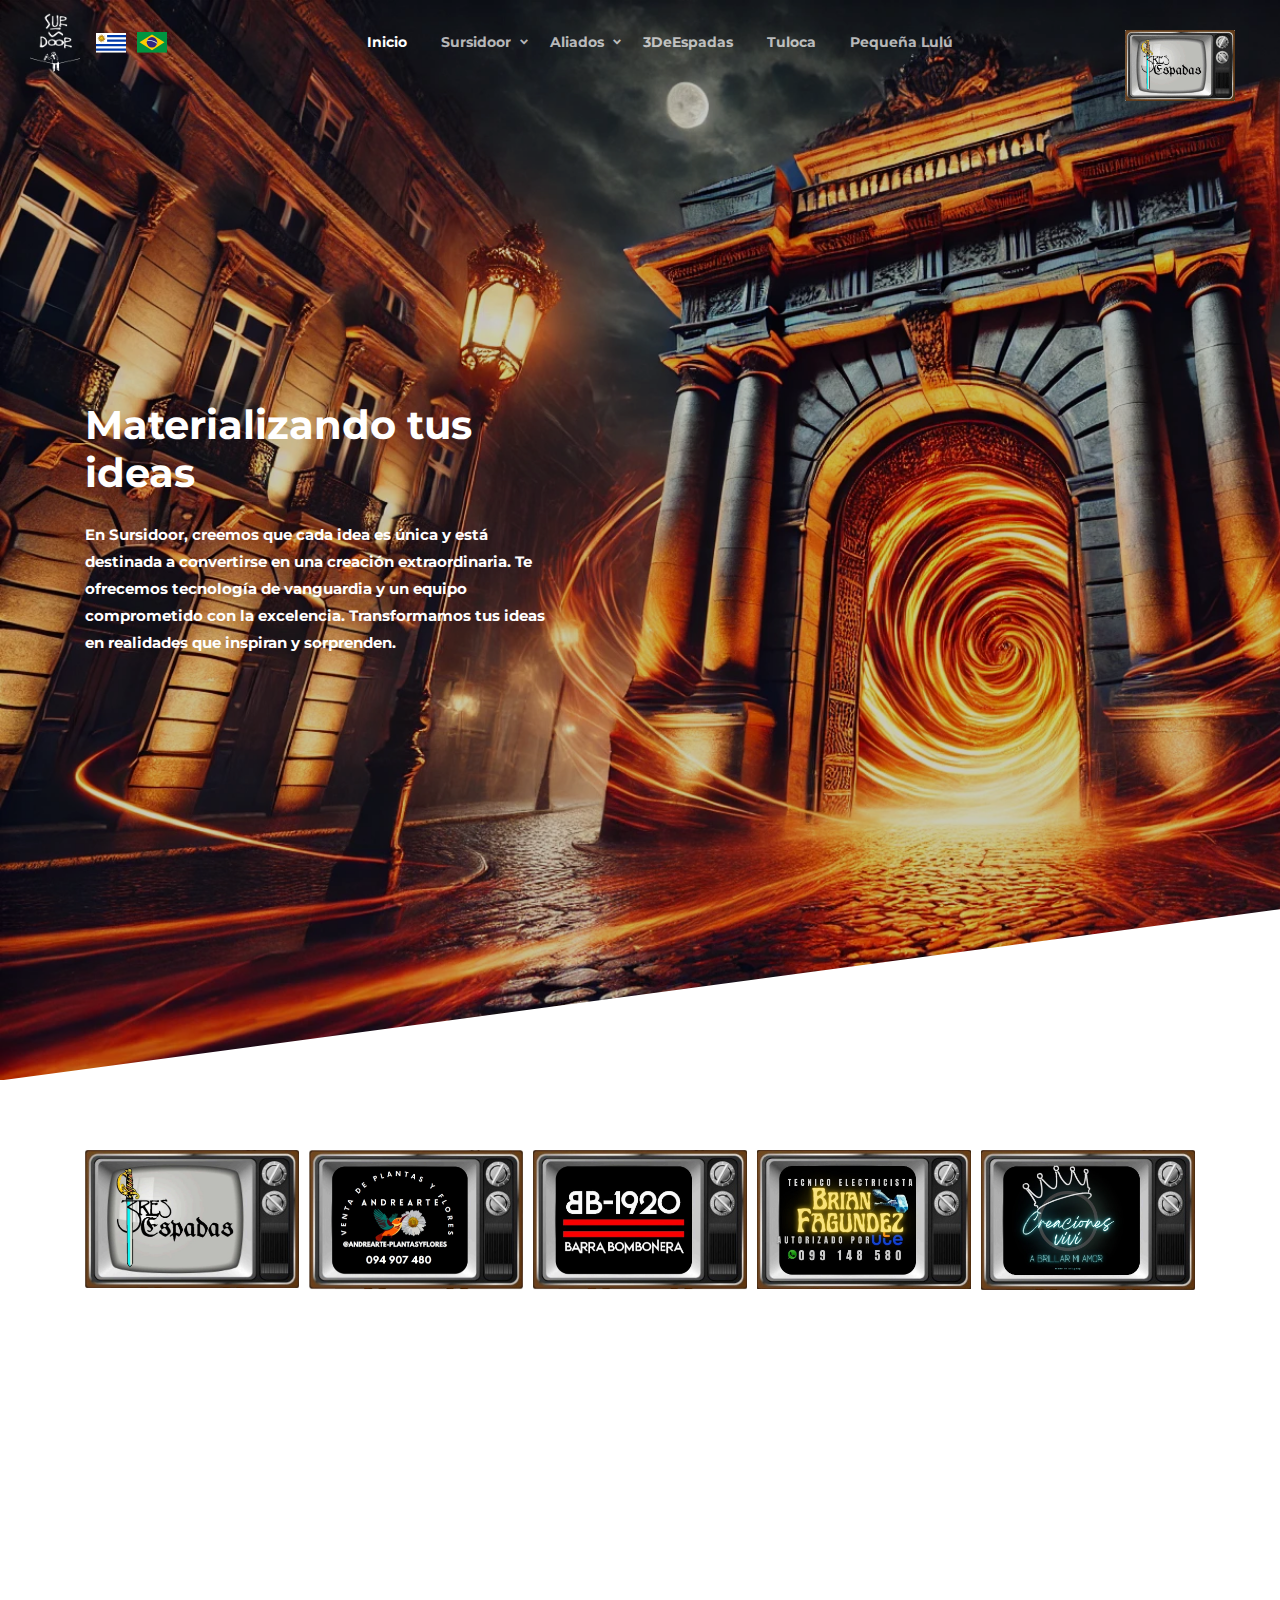
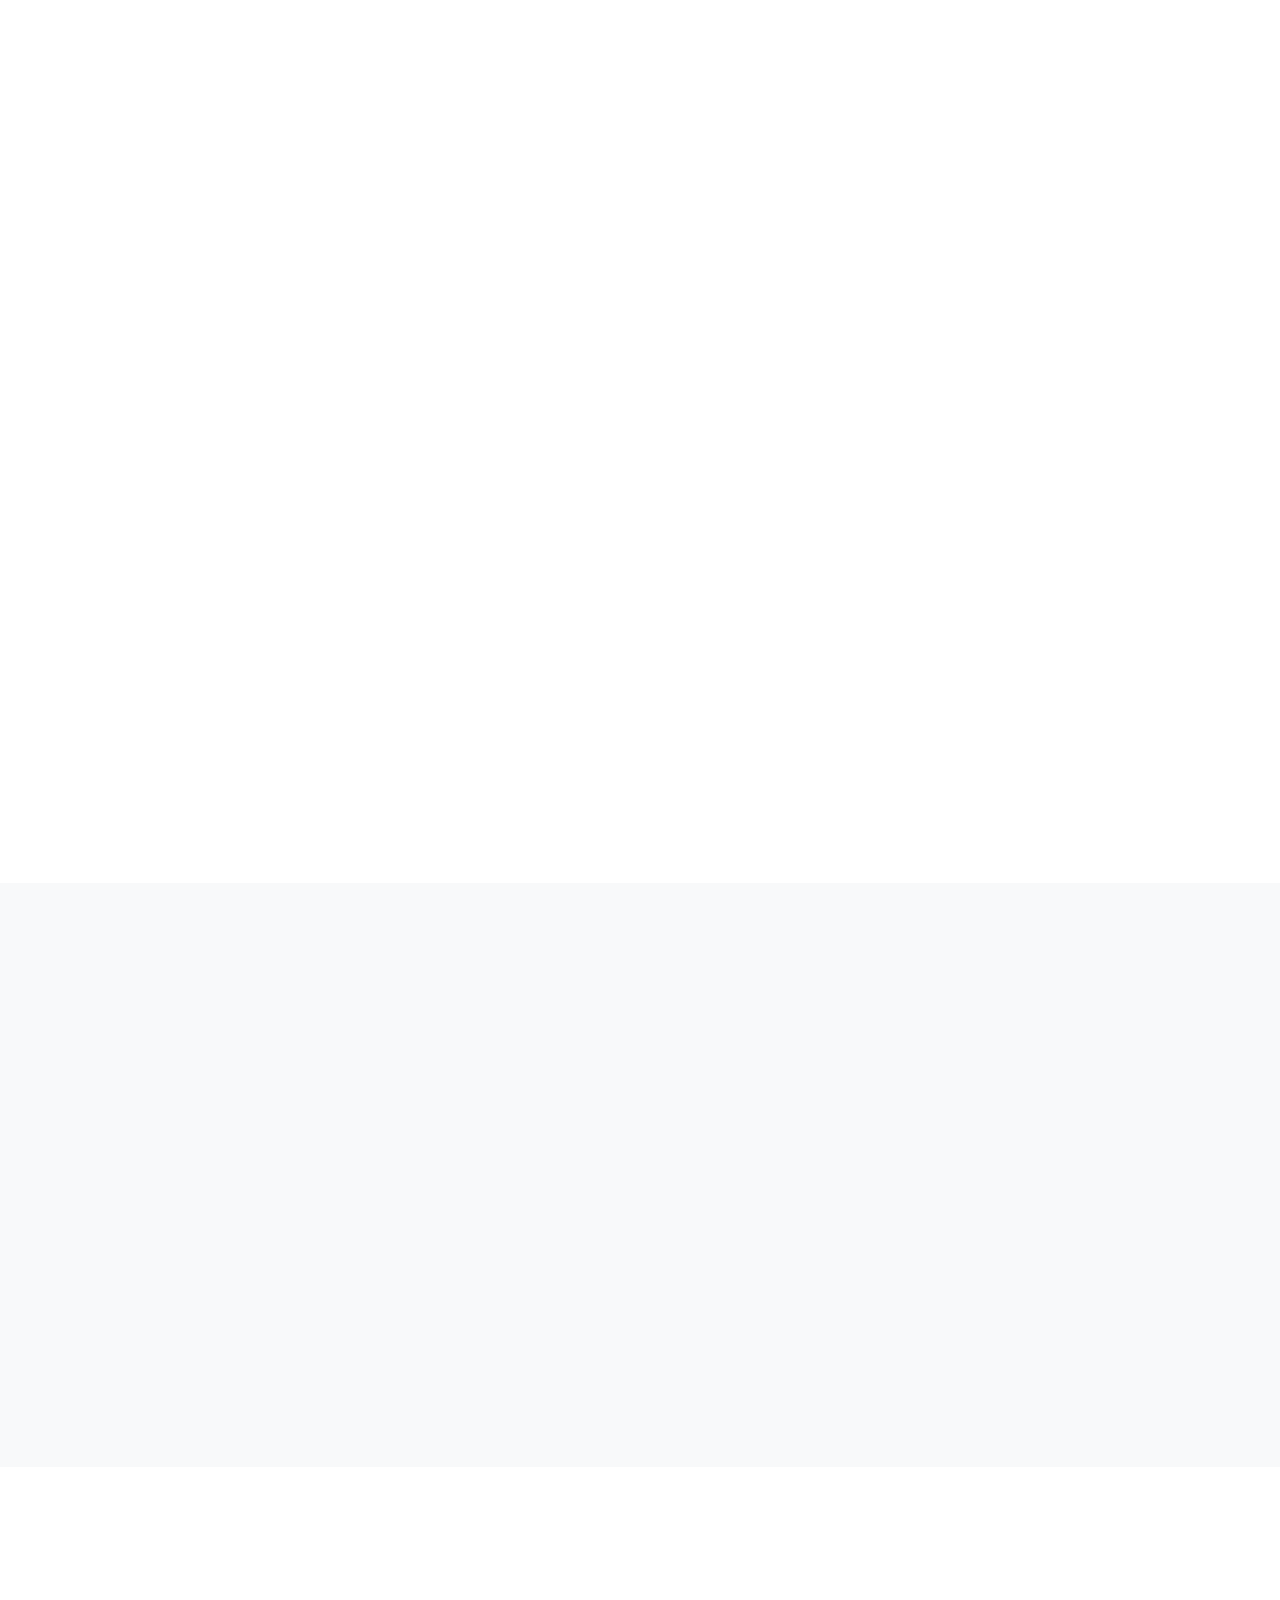
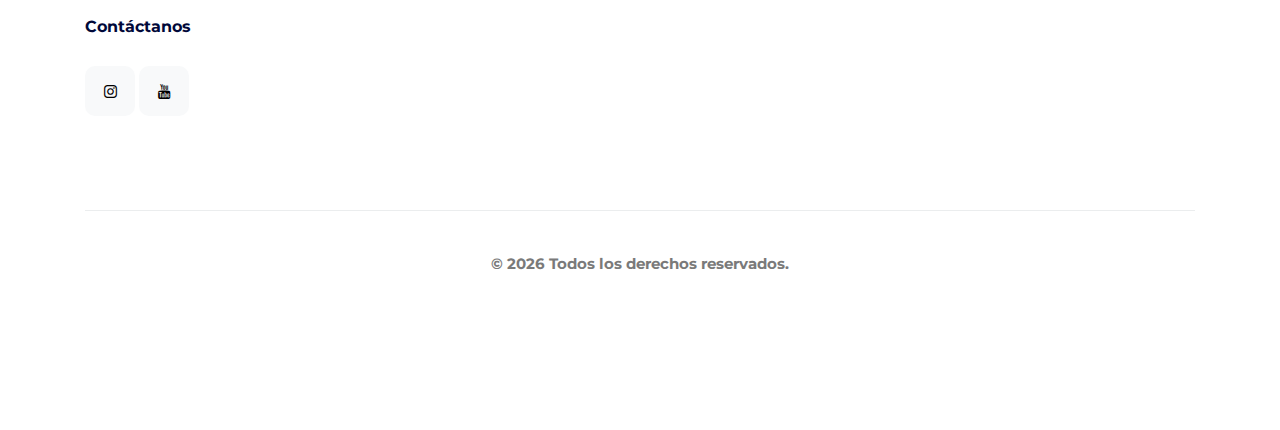
==== index.html @ e729559f "br" ====
<!doctype html>
<html lang="es">

<head>
  <meta charset="utf-8">
  <meta name="viewport" content="width=device-width, initial-scale=1, shrink-to-fit=no">
  <meta name="author" content="Untree.co">
  <link rel="shortcut icon" href="./images/images/img/tv.png">

  <meta name="description" content="" />
  <meta name="keywords" content="bootstrap, bootstrap4" />


  <link href="https://fonts.googleapis.com/css2?family=Montserrat:wght@300;400;700&display=swap" rel="stylesheet">

  <link rel="stylesheet" href="css/bootstrap.min.css">
  <link rel="stylesheet" href="css/owl.carousel.min.css">
  <link rel="stylesheet" href="css/owl.theme.default.min.css">
  <link rel="stylesheet" href="fonts/icomoon/style.css">
  <link rel="stylesheet" href="fonts/feather/style.css">
  <link rel="stylesheet" href="fonts/flaticon/font/flaticon.css">
  <link rel="stylesheet" href="css/jquery.fancybox.min.css">
  <link rel="stylesheet" href="css/aos.css">
  <link rel="stylesheet" href="css/style.css">

  <title>Sursidoor</title>
</head>

<body>


  <div class="site-mobile-menu site-navbar-target">
    <div class="site-mobile-menu-header">
      <div class="site-mobile-menu-close">
        <span class="icofont-close js-menu-toggle"></span>
      </div>
    </div>
    <div class="site-mobile-menu-body"></div>
  </div>

  <div class="container">


    <nav class="site-nav">
      <div class="logo">
        <a href="index.html" class="text-white">
          <img src="./images/images/img/sursidoorL1.png" width="50px" alt="Logo Sursidoor">
          <span class="text-black"></span>
        </a>
        <a href="index.html">
          <img src="./images/flags/Flag_of_Uruguay.svg" alt="Bandera de Uruguay" width="30px" style="margin-left: 10px;">
        </a>
        <a href="https://www.sursidoor.com/index-br.html">
          <img src="./images/flags/Flag_of_Brazil.svg" alt="Bandera de Brasil" width="30px" style="margin-left: 5px;">
        </a>
      </div>
      <div class="row align-items-center">



        <div class="col-12 col-sm-12 col-lg-12 site-navigation text-center">
          <ul class="js-clone-nav d-none d-lg-inline-block text-left site-menu">
            <li class="active"><a href="index.html">Inicio</a></li>
            <li class="has-children">
              <a href="./formulario.html">Sursidoor</a>
              <ul class="dropdown">
                <a href="index.html">Blog</a>
            </li>
            <li><a href="index.html">YOUTUBE</a></li>
            <li><a href="index.html">CULTURA</a></li>
            <li><a href="./formulario.html">HABLEMOS</a></li>

            <li class="has-children">
              <a href="##">Usuarios</a>
              <ul class="dropdown">

                <li><a href="index.html">Registro</a></li>
                <li><a href="index.html">Iniciar sesion</a></li>
                <li><a href="index.html">Perfil</a></li>
              </ul>

          </ul>
          </li>

          <li class="has-children">
            <a href="./formulario.html">Aliados</a>
            <ul class="dropdown">
              <a href="index.html">Más Servicios para ti</a>
          </li>

          <li><a href="/cv.html"><img src="/images/images/carrusel-logos/creacionesvivi_100x65.jpg" alt="">CREACIONES VIVI</a>
          </li>
          
          <li><a href="/andrearte.html"><img src="/images/images/carrusel-logos/ANDREARTE_100x65.jpg" alt="">ANDREARTE</a></li>
          
          <li><a href="/naturarte.html">NATURArte</a></li>
          <li><a href="index.html">PROXIMAMENTE</a></li>

          <li class="has-children">
            <a href="./formulario.html">Haz crecer tu negocio</a>


            </ul>
          </li>

          <li><a href="https://nsk-branding.github.io/3_de_Espadas.br.io">3DeEspadas</a></li>
          <li><a href="https://nsk-branding.github.io/tuloca.br.io">Tuloca</a></li>
          </li>
          <li><a href="https://nsk-branding.github.io/pequenalulu.hipica.br.io">Pequeña Lulú</a></li>
          </ul>

          <ul class="js-clone-nav d-none d-lg-inline-block text-left site-menu float-right menu-absolute">
            <li><a href="index.html" target="_blank">
              <img src="/images/images/carrusel-logos/aliados-s.gif" alt="Anuncio" style="max-width: 110px; height: auto;">
            </a></li>
          </ul>



          <a href="#" class="burger light ml-auto site-menu-toggle js-menu-toggle d-block d-lg-none"
            data-toggle="collapse" data-target="#main-navbar">
            <span></span>
          </a>

        </div>

      </div>
    </nav> <!-- END nav -->

  </div> <!-- END container -->


  <div class="hero-slant overlay" data-stellar-background-ratio="0.5"
    style="background-image: url('./images/images/img/epic-sursidoor.webp')">

    <div class="container">
      <div class="row align-items-center justify-content-between">
        <div class="col-lg-7 intro">
          <h1 class="text-white font-weight-bold mb-4" data-aos="fade-up" data-aos-delay="0">Materializando tus ideas
          </h1>
          <p class="text-white mb-4" data-aos="fade-up" data-aos-delay="100">En Sursidoor, creemos que cada idea es única y está destinada a convertirse en una creación extraordinaria. Te ofrecemos
          tecnología de vanguardia y un equipo comprometido con la excelencia.
          Transformamos tus ideas en realidades que inspiran y sorprenden.</p>


        </div>


      </div>


    </div>

    <div class="slant" style="background-image: url('images/slant.svg');"></div>
  </div>

    <div class="py-3">
      <div class="container">
        <div class="col-12 text-center" data-aos="fade-up">
          <h2 class="heading font-weight-bold mb-3">Nuestros Aliados</h2>
        </div>
    
        <div class="owl-logos owl-carousel">
          <div class="item">
            <img src="./images/images/carrusel-logos/3deEspadas.jpg" alt="Image" class="img-fluid">
          </div>
          
          <div class="item">
            <img src="./images/images/carrusel-logos/ANDREARTE.jpg" alt="Image" class="img-fluid">
          </div>
          <div class="item">
            <img src="./images/images/carrusel-logos/BB1920.jpg" alt="Image" class="img-fluid">
          </div>
          <div class="item">
            <img src="./images/images/carrusel-logos/BF-TecnicoElectricista.jpg" alt="Image" class="img-fluid">
          </div>
          <div class="item">
            <img src="./images/images/carrusel-logos/creacionesvivi.jpg" alt="Image" class="img-fluid">
          </div>
          <div class="item">
            <img src="./images/images/carrusel-logos/tuloca.jpg" alt="Image" class="img-fluid">
          </div>
    
    
        </div>
    
    
      </div>
    
    </div>


  <div class="site-section">
    <div class="container">
      <div class="row mb-5">
        <div class="col-12 text-center" data-aos="fade-up">
          <h2 class="heading font-weight-bold mb-3">Nuestros Servicios</h2>
        </div>
      </div>
      <div class="row align-items-stretch">
        <div class="col-md-6 col-lg-4 mb-4 mb-lg-4" data-aos="fade-up">
          <div class="unit-4 d-flex">
            <div class="unit-4-icon mr-4">
              <img src="/images/images/img/sursidoorL3.png" alt="Diseño Moderno" width="50" height="50">
            </div>
            <div>
              <h3>Diseño Moderno </h3>
              <p>Combinamos creatividad y funcionalidad para destacar tus ideas </p> <div  id="pr"><img src="https://upload.wikimedia.org/wikipedia/commons/thumb/0/05/Flag_of_Brazil.svg/1920px-Flag_of_Brazil.svg.png"
                alt="Bandera de Brasil" style="width: 20px; height: auto; vertical-align: middle;"> <h3>Design Moderno</h3 > <p> Combinamos criatividade e funcionalidade para destacar suas ideias.</p> </div>

            


            </div>
          </div>
        </div>
        <div class="col-md-6 col-lg-4 mb-4 mb-lg-4" data-aos="fade-up" data-aos-delay="100">
          <div class="unit-4 d-flex">
            <div class="unit-4-icon mr-4">
              <img src="/images/images/img/sursidoorL3.png" alt="Alto Rendimiento" width="50" height="50">
            </div>
            <div>
              <h3>Alto Rendimiento </h3>
              <p>Nuestras soluciones están diseñadas para superar expectativas, combinando innovación y calidad en cada detalle.</p>
              <div id="pr">
              <img src="https://upload.wikimedia.org/wikipedia/commons/thumb/0/05/Flag_of_Brazil.svg/1920px-Flag_of_Brazil.svg.png"
                alt="Bandera de Brasil" style="width: 20px; height: auto; vertical-align: middle;"><h3>Alto Desempenho</h3><p>Nossas soluções são projetadas para superar expectativas, combinando inovação e qualidade em cada detalhe.</p></div>

            </div>
          </div>
        </div>
        <div class="col-md-6 col-lg-4 mb-4 mb-lg-4" data-aos="fade-up" data-aos-delay="200">
          <div class="unit-4 d-flex">
            <div class="unit-4-icon mr-4">
              <img src="/images/images/img/sursidoorL3.png" alt="Diseños Flexibles" width="50" height="50">
            </div>
            <div>
              <h3>Diseños Flexibles  </h3>
              <p>Adaptamos cada proyecto a tus necesidades, asegurando una experiencia única y personalizada</p> 
              <div id="pr"><img src="https://upload.wikimedia.org/wikipedia/commons/thumb/0/05/Flag_of_Brazil.svg/1920px-Flag_of_Brazil.svg.png"
                alt="Bandera de Brasil" style="width: 20px; height: auto; vertical-align: middle;"> <h3>Designs Flexíveis</h3><p> Adaptamos cada projeto às suas necessidades, garantindo uma experiência única e personalizada.</p></div>

            </div>
          </div>
        </div>
        <div class="col-md-6 col-lg-4 mb-4 mb-lg-4" data-aos="fade-up" data-aos-delay="300">
          <div class="unit-4 d-flex">
            <div class="unit-4-icon mr-4">
              <img src="/images/images/img/sursidoorL3.png" alt="Asesoramiento Continuo" width="50" height="50">
            </div>
            <div>
              <h3>Asesoramiento Continuo  </h3>
              <p>Estamos contigo en cada paso, brindando apoyo y soluciones a medida para materializar tus ideas</p> 
              <div id="pr"><img src="https://upload.wikimedia.org/wikipedia/commons/thumb/0/05/Flag_of_Brazil.svg/1920px-Flag_of_Brazil.svg.png"
                alt="Bandera de Brasil" style="width: 20px; height: auto; vertical-align: middle;"> 
                <h3>Acompanhamento Contínuo</h3><p>Estamos com você em cada etapa, oferecendo suporte e soluções sob medida para concretizar suas ideias.</p></div>

            </div>
          </div>
        </div>
        <div class="col-md-6 col-lg-4 mb-4 mb-lg-4" data-aos="fade-up" data-aos-delay="400">
          <div class="unit-4 d-flex">
            <div class="unit-4-icon mr-4">
              <img src="/images/images/img/sursidoorL3.png" alt="Presupuestos Accesibles" width="50" height="50">
            </div>
            <div>
              <h3>Presupuestos Accesibles </h3>
              <p>Ofrecemos opciones que se adaptan a tu presupuesto, sin comprometer la calidad y el estilo</p><div id="pr"><img src="https://upload.wikimedia.org/wikipedia/commons/thumb/0/05/Flag_of_Brazil.svg/1920px-Flag_of_Brazil.svg.png"
                alt="Bandera de Brasil" style="width: 20px; height: auto; vertical-align: middle;"><h3>Orçamentos Acessíveis</h3><p>Oferecemos opções que se adaptam ao seu orçamento, sem comprometer a qualidade e o estilo.</p></div>

            </div>
          </div>
        </div>
        <div class="col-md-6 col-lg-4 mb-4 mb-lg-4" data-aos="fade-up" data-aos-delay="500">
          <div class="unit-4 d-flex">
            <div class="unit-4-icon mr-4">
              <img src="/images/images/img/sursidoorL3.png" alt="Proyectos Innovadores" width="50" height="50">
            </div>
            <div>
              <h3>Proyectos Innovadores  </h3>
              <p>Desde lo artesanal hasta lo tecnológico, materializamos tus ideas creando soluciones únicas y
                personalizadas que
                destacan por su originalidad</p>
                <div id="pr">  
                  <img src="https://upload.wikimedia.org/wikipedia/commons/thumb/0/05/Flag_of_Brazil.svg/1920px-Flag_of_Brazil.svg.png"
                    alt="Bandera de Brasil" style="width: 20px; height: auto; vertical-align: middle;"><h3>Projetos Inovadores</h3><p>Do artesanal ao tecnológico, realizamos suas ideias criando soluções únicas e personalizadas que se destacam pela
                originalidade.</p></div>

            </div>
          </div>
        </div>
      </div>
    </div>
  </div>











  <div class="testimonial-section bg-light">
    <div class="container">
      <div class="row align-items-center justify-content-between">

      </div>
    </div>
  </div>

  <div class="testimonial-section bg-light">
    <div class="container">
      <div class="row align-items-center justify-content-between">
        <div class="col-lg-4 mb-5 section-title" data-aos="fade-up" data-aos-delay="0">
          <h2 class="mb-4 font-weight-bold heading">Audiovisuales</h2>
          <p class="mb-4">Una ventana a nuestro mundo: historias, emociones y creatividad en movimiento.</p>
        </div>
        <div class="col-lg-7" data-aos="fade-up" data-aos-delay="100">
          <div class="testimonial--wrap">
            <div class="owl-single owl-carousel no-dots no-nav">
              <!-- Video 1 -->
              <div class="testimonial-item">
                <div class="d-flex align-items-center mb-4">
                  <video controls class="img-fluid">
                    <source src="./vid/vid1.mp4" type="video/mp4">
                    Your browser does not support the video tag.
                  </video>
                </div>

              </div>
              <!-- Video 2 -->
              <div class="testimonial-item">
                <div class="d-flex align-items-center mb-4">
                  <video controls class="img-fluid">
                    <source src="./vid/vid2.mp4" type="video/mp4">
                    Your browser does not support the video tag.
                  </video>
                </div>

              </div>
            </div>
            <div class="custom-nav-wrap">
              <a href="#" class="custom-owl-prev"><span class="icon-keyboard_backspace"></span></a>
              <a href="#" class="custom-owl-next"><span class="icon-keyboard_backspace"></span></a>
            </div>
          </div>
        </div>
      </div>
    </div>
  </div>




  </div>
  </div>
  </div>
  </div>

  <div class="site-section" id="portfolio-section">
    <div class="container">

      <div class="site-footer">
        <div class="container">
          <div class="row justify-content-between">

            <div class="widget">
              <h3>Contáctanos</h3>
              <ul class="social list-unstyled">

                <li><a href="https://www.instagram.com/sursidoor/profilecard/?igsh=MTIwYmZnNWwxcHNxYg=="><span
                      class="icon-instagram"></span></a></li>
                <li><a href="https://www.youtube.com/@Sursidoor/videos"><span
                      class="icon-youtube"></span></a></li>

              </ul>
            </div>
          </div>
          <div class="col-lg-6">
            <div class="row">
              <div class="col-12">

              </div>



            </div>
          </div>
        </div>

        <div class="row justify-content-center text-center copyright">
          <div class="col-md-8">
            <p>&copy;
              <script>document.write(new Date().getFullYear());</script> Todos los derechos reservados.
            </p>
            <br>
          </div>
        </div>

      </div>
    </div>
  </div>


  <div id="overlayer"></div>
  <div class="loader">
    <div class="spinner-border" role="status">
      <span class="sr-only">SURSIDOOR</span>
    </div>
  </div>

  <script src="js/jquery-3.5.1.min.js"></script>
  <script src="js/jquery-migrate-3.0.0.min.js"></script>
  <script src="js/popper.min.js"></script>
  <script src="js/bootstrap.min.js"></script>
  <script src="js/owl.carousel.min.js"></script>
  <script src="js/aos.js"></script>
  <script src="js/imagesloaded.pkgd.js"></script>
  <script src="js/isotope.pkgd.min.js"></script>
  <script src="js/jquery.animateNumber.min.js"></script>
  <script src="js/jquery.stellar.min.js"></script>
  <script src="js/jquery.waypoints.min.js"></script>
  <script src="js/jquery.fancybox.min.js"></script>
  <script src="js/custom.js"></script>


</body>

</html>
---- fonts/icomoon/style.css ----
@font-face {
  font-family: 'icomoon';
  src:  url('fonts/icomoon.eot?10si43');
  src:  url('fonts/icomoon.eot?10si43#iefix') format('embedded-opentype'),
    url('fonts/icomoon.ttf?10si43') format('truetype'),
    url('fonts/icomoon.woff?10si43') format('woff'),
    url('fonts/icomoon.svg?10si43#icomoon') format('svg');
  font-weight: normal;
  font-style: normal;
}

[class^="icon-"], [class*=" icon-"] {
  /* use !important to prevent issues with browser extensions that change fonts */
  font-family: 'icomoon' !important;
  speak: none;
  font-style: normal;
  font-weight: normal;
  font-variant: normal;
  text-transform: none;
  line-height: 1;

  /* Better Font Rendering =========== */
  -webkit-font-smoothing: antialiased;
  -moz-osx-font-smoothing: grayscale;
}

.icon-asterisk:before {
  content: "\f069";
}
.icon-plus:before {
  content: "\f067";
}
.icon-question:before {
  content: "\f128";
}
.icon-minus:before {
  content: "\f068";
}
.icon-glass:before {
  content: "\f000";
}
.icon-music:before {
  content: "\f001";
}
.icon-search:before {
  content: "\f002";
}
.icon-envelope-o:before {
  content: "\f003";
}
.icon-heart:before {
  content: "\f004";
}
.icon-star:before {
  content: "\f005";
}
.icon-star-o:before {
  content: "\f006";
}
.icon-user:before {
  content: "\f007";
}
.icon-film:before {
  content: "\f008";
}
.icon-th-large:before {
  content: "\f009";
}
.icon-th:before {
  content: "\f00a";
}
.icon-th-list:before {
  content: "\f00b";
}
.icon-check:before {
  content: "\f00c";
}
.icon-close:before {
  content: "\f00d";
}
.icon-remove:before {
  content: "\f00d";
}
.icon-times:before {
  content: "\f00d";
}
.icon-search-plus:before {
  content: "\f00e";
}
.icon-search-minus:before {
  content: "\f010";
}
.icon-power-off:before {
  content: "\f011";
}
.icon-signal:before {
  content: "\f012";
}
.icon-cog:before {
  content: "\f013";
}
.icon-gear:before {
  content: "\f013";
}
.icon-trash-o:before {
  content: "\f014";
}
.icon-home:before {
  content: "\f015";
}
.icon-file-o:before {
  content: "\f016";
}
.icon-clock-o:before {
  content: "\f017";
}
.icon-road:before {
  content: "\f018";
}
.icon-download:before {
  content: "\f019";
}
.icon-arrow-circle-o-down:before {
  content: "\f01a";
}
.icon-arrow-circle-o-up:before {
  content: "\f01b";
}
.icon-inbox:before {
  content: "\f01c";
}
.icon-play-circle-o:before {
  content: "\f01d";
}
.icon-repeat:before {
  content: "\f01e";
}
.icon-rotate-right:before {
  content: "\f01e";
}
.icon-refresh:before {
  content: "\f021";
}
.icon-list-alt:before {
  content: "\f022";
}
.icon-lock:before {
  content: "\f023";
}
.icon-flag:before {
  content: "\f024";
}
.icon-headphones:before {
  content: "\f025";
}
.icon-volume-off:before {
  content: "\f026";
}
.icon-volume-down:before {
  content: "\f027";
}
.icon-volume-up:before {
  content: "\f028";
}
.icon-qrcode:before {
  content: "\f029";
}
.icon-barcode:before {
  content: "\f02a";
}
.icon-tag:before {
  content: "\f02b";
}
.icon-tags:before {
  content: "\f02c";
}
.icon-book:before {
  content: "\f02d";
}
.icon-bookmark:before {
  content: "\f02e";
}
.icon-print:before {
  content: "\f02f";
}
.icon-camera:before {
  content: "\f030";
}
.icon-font:before {
  content: "\f031";
}
.icon-bold:before {
  content: "\f032";
}
.icon-italic:before {
  content: "\f033";
}
.icon-text-height:before {
  content: "\f034";
}
.icon-text-width:before {
  content: "\f035";
}
.icon-align-left:before {
  content: "\f036";
}
.icon-align-center:before {
  content: "\f037";
}
.icon-align-right:before {
  content: "\f038";
}
.icon-align-justify:before {
  content: "\f039";
}
.icon-list:before {
  content: "\f03a";
}
.icon-dedent:before {
  content: "\f03b";
}
.icon-outdent:before {
  content: "\f03b";
}
.icon-indent:before {
  content: "\f03c";
}
.icon-video-camera:before {
  content: "\f03d";
}
.icon-image:before {
  content: "\f03e";
}
.icon-photo:before {
  content: "\f03e";
}
.icon-picture-o:before {
  content: "\f03e";
}
.icon-pencil:before {
  content: "\f040";
}
.icon-map-marker:before {
  content: "\f041";
}
.icon-adjust:before {
  content: "\f042";
}
.icon-tint:before {
  content: "\f043";
}
.icon-edit:before {
  content: "\f044";
}
.icon-pencil-square-o:before {
  content: "\f044";
}
.icon-share-square-o:before {
  content: "\f045";
}
.icon-check-square-o:before {
  content: "\f046";
}
.icon-arrows:before {
  content: "\f047";
}
.icon-step-backward:before {
  content: "\f048";
}
.icon-fast-backward:before {
  content: "\f049";
}
.icon-backward:before {
  content: "\f04a";
}
.icon-play:before {
  content: "\f04b";
}
.icon-pause:before {
  content: "\f04c";
}
.icon-stop:before {
  content: "\f04d";
}
.icon-forward:before {
  content: "\f04e";
}
.icon-fast-forward:before {
  content: "\f050";
}
.icon-step-forward:before {
  content: "\f051";
}
.icon-eject:before {
  content: "\f052";
}
.icon-chevron-left:before {
  content: "\f053";
}
.icon-chevron-right:before {
  content: "\f054";
}
.icon-plus-circle:before {
  content: "\f055";
}
.icon-minus-circle:before {
  content: "\f056";
}
.icon-times-circle:before {
  content: "\f057";
}
.icon-check-circle:before {
  content: "\f058";
}
.icon-question-circle:before {
  content: "\f059";
}
.icon-info-circle:before {
  content: "\f05a";
}
.icon-crosshairs:before {
  content: "\f05b";
}
.icon-times-circle-o:before {
  content: "\f05c";
}
.icon-check-circle-o:before {
  content: "\f05d";
}
.icon-ban:before {
  content: "\f05e";
}
.icon-arrow-left:before {
  content: "\f060";
}
.icon-arrow-right:before {
  content: "\f061";
}
.icon-arrow-up:before {
  content: "\f062";
}
.icon-arrow-down:before {
  content: "\f063";
}
.icon-mail-forward:before {
  content: "\f064";
}
.icon-share:before {
  content: "\f064";
}
.icon-expand:before {
  content: "\f065";
}
.icon-compress:before {
  content: "\f066";
}
.icon-exclamation-circle:before {
  content: "\f06a";
}
.icon-gift:before {
  content: "\f06b";
}
.icon-leaf:before {
  content: "\f06c";
}
.icon-fire:before {
  content: "\f06d";
}
.icon-eye:before {
  content: "\f06e";
}
.icon-eye-slash:before {
  content: "\f070";
}
.icon-exclamation-triangle:before {
  content: "\f071";
}
.icon-warning:before {
  content: "\f071";
}
.icon-plane:before {
  content: "\f072";
}
.icon-calendar:before {
  content: "\f073";
}
.icon-random:before {
  content: "\f074";
}
.icon-comment:before {
  content: "\f075";
}
.icon-magnet:before {
  content: "\f076";
}
.icon-chevron-up:before {
  content: "\f077";
}
.icon-chevron-down:before {
  content: "\f078";
}
.icon-retweet:before {
  content: "\f079";
}
.icon-shopping-cart:before {
  content: "\f07a";
}
.icon-folder:before {
  content: "\f07b";
}
.icon-folder-open:before {
  content: "\f07c";
}
.icon-arrows-v:before {
  content: "\f07d";
}
.icon-arrows-h:before {
  content: "\f07e";
}
.icon-bar-chart:before {
  content: "\f080";
}
.icon-bar-chart-o:before {
  content: "\f080";
}
.icon-twitter-square:before {
  content: "\f081";
}
.icon-facebook-square:before {
  content: "\f082";
}
.icon-camera-retro:before {
  content: "\f083";
}
.icon-key:before {
  content: "\f084";
}
.icon-cogs:before {
  content: "\f085";
}
.icon-gears:before {
  content: "\f085";
}
.icon-comments:before {
  content: "\f086";
}
.icon-thumbs-o-up:before {
  content: "\f087";
}
.icon-thumbs-o-down:before {
  content: "\f088";
}
.icon-star-half:before {
  content: "\f089";
}
.icon-heart-o:before {
  content: "\f08a";
}
.icon-sign-out:before {
  content: "\f08b";
}
.icon-linkedin-square:before {
  content: "\f08c";
}
.icon-thumb-tack:before {
  content: "\f08d";
}
.icon-external-link:before {
  content: "\f08e";
}
.icon-sign-in:before {
  content: "\f090";
}
.icon-trophy:before {
  content: "\f091";
}
.icon-github-square:before {
  content: "\f092";
}
.icon-upload:before {
  content: "\f093";
}
.icon-lemon-o:before {
  content: "\f094";
}
.icon-phone:before {
  content: "\f095";
}
.icon-square-o:before {
  content: "\f096";
}
.icon-bookmark-o:before {
  content: "\f097";
}
.icon-phone-square:before {
  content: "\f098";
}
.icon-twitter:before {
  content: "\f099";
}
.icon-facebook:before {
  content: "\f09a";
}
.icon-facebook-f:before {
  content: "\f09a";
}
.icon-github:before {
  content: "\f09b";
}
.icon-unlock:before {
  content: "\f09c";
}
.icon-credit-card:before {
  content: "\f09d";
}
.icon-feed:before {
  content: "\f09e";
}
.icon-rss:before {
  content: "\f09e";
}
.icon-hdd-o:before {
  content: "\f0a0";
}
.icon-bullhorn:before {
  content: "\f0a1";
}
.icon-bell-o:before {
  content: "\f0a2";
}
.icon-certificate:before {
  content: "\f0a3";
}
.icon-hand-o-right:before {
  content: "\f0a4";
}
.icon-hand-o-left:before {
  content: "\f0a5";
}
.icon-hand-o-up:before {
  content: "\f0a6";
}
.icon-hand-o-down:before {
  content: "\f0a7";
}
.icon-arrow-circle-left:before {
  content: "\f0a8";
}
.icon-arrow-circle-right:before {
  content: "\f0a9";
}
.icon-arrow-circle-up:before {
  content: "\f0aa";
}
.icon-arrow-circle-down:before {
  content: "\f0ab";
}
.icon-globe:before {
  content: "\f0ac";
}
.icon-wrench:before {
  content: "\f0ad";
}
.icon-tasks:before {
  content: "\f0ae";
}
.icon-filter:before {
  content: "\f0b0";
}
.icon-briefcase:before {
  content: "\f0b1";
}
.icon-arrows-alt:before {
  content: "\f0b2";
}
.icon-group:before {
  content: "\f0c0";
}
.icon-users:before {
  content: "\f0c0";
}
.icon-chain:before {
  content: "\f0c1";
}
.icon-link:before {
  content: "\f0c1";
}
.icon-cloud:before {
  content: "\f0c2";
}
.icon-flask:before {
  content: "\f0c3";
}
.icon-cut:before {
  content: "\f0c4";
}
.icon-scissors:before {
  content: "\f0c4";
}
.icon-copy:before {
  content: "\f0c5";
}
.icon-files-o:before {
  content: "\f0c5";
}
.icon-paperclip:before {
  content: "\f0c6";
}
.icon-floppy-o:before {
  content: "\f0c7";
}
.icon-save:before {
  content: "\f0c7";
}
.icon-square:before {
  content: "\f0c8";
}
.icon-bars:before {
  content: "\f0c9";
}
.icon-navicon:before {
  content: "\f0c9";
}
.icon-reorder:before {
  content: "\f0c9";
}
.icon-list-ul:before {
  content: "\f0ca";
}
.icon-list-ol:before {
  content: "\f0cb";
}
.icon-strikethrough:before {
  content: "\f0cc";
}
.icon-underline:before {
  content: "\f0cd";
}
.icon-table:before {
  content: "\f0ce";
}
.icon-magic:before {
  content: "\f0d0";
}
.icon-truck:before {
  content: "\f0d1";
}
.icon-pinterest:before {
  content: "\f0d2";
}
.icon-pinterest-square:before {
  content: "\f0d3";
}
.icon-google-plus-square:before {
  content: "\f0d4";
}
.icon-google-plus:before {
  content: "\f0d5";
}
.icon-money:before {
  content: "\f0d6";
}
.icon-caret-down:before {
  content: "\f0d7";
}
.icon-caret-up:before {
  content: "\f0d8";
}
.icon-caret-left:before {
  content: "\f0d9";
}
.icon-caret-right:before {
  content: "\f0da";
}
.icon-columns:before {
  content: "\f0db";
}
.icon-sort:before {
  content: "\f0dc";
}
.icon-unsorted:before {
  content: "\f0dc";
}
.icon-sort-desc:before {
  content: "\f0dd";
}
.icon-sort-down:before {
  content: "\f0dd";
}
.icon-sort-asc:before {
  content: "\f0de";
}
.icon-sort-up:before {
  content: "\f0de";
}
.icon-envelope:before {
  content: "\f0e0";
}
.icon-linkedin:before {
  content: "\f0e1";
}
.icon-rotate-left:before {
  content: "\f0e2";
}
.icon-undo:before {
  content: "\f0e2";
}
.icon-gavel:before {
  content: "\f0e3";
}
.icon-legal:before {
  content: "\f0e3";
}
.icon-dashboard:before {
  content: "\f0e4";
}
.icon-tachometer:before {
  content: "\f0e4";
}
.icon-comment-o:before {
  content: "\f0e5";
}
.icon-comments-o:before {
  content: "\f0e6";
}
.icon-bolt:before {
  content: "\f0e7";
}
.icon-flash:before {
  content: "\f0e7";
}
.icon-sitemap:before {
  content: "\f0e8";
}
.icon-umbrella:before {
  content: "\f0e9";
}
.icon-clipboard:before {
  content: "\f0ea";
}
.icon-paste:before {
  content: "\f0ea";
}
.icon-lightbulb-o:before {
  content: "\f0eb";
}
.icon-exchange:before {
  content: "\f0ec";
}
.icon-cloud-download:before {
  content: "\f0ed";
}
.icon-cloud-upload:before {
  content: "\f0ee";
}
.icon-user-md:before {
  content: "\f0f0";
}
.icon-stethoscope:before {
  content: "\f0f1";
}
.icon-suitcase:before {
  content: "\f0f2";
}
.icon-bell:before {
  content: "\f0f3";
}
.icon-coffee:before {
  content: "\f0f4";
}
.icon-cutlery:before {
  content: "\f0f5";
}
.icon-file-text-o:before {
  content: "\f0f6";
}
.icon-building-o:before {
  content: "\f0f7";
}
.icon-hospital-o:before {
  content: "\f0f8";
}
.icon-ambulance:before {
  content: "\f0f9";
}
.icon-medkit:before {
  content: "\f0fa";
}
.icon-fighter-jet:before {
  content: "\f0fb";
}
.icon-beer:before {
  content: "\f0fc";
}
.icon-h-square:before {
  content: "\f0fd";
}
.icon-plus-square:before {
  content: "\f0fe";
}
.icon-angle-double-left:before {
  content: "\f100";
}
.icon-angle-double-right:before {
  content: "\f101";
}
.icon-angle-double-up:before {
  content: "\f102";
}
.icon-angle-double-down:before {
  content: "\f103";
}
.icon-angle-left:before {
  content: "\f104";
}
.icon-angle-right:before {
  content: "\f105";
}
.icon-angle-up:before {
  content: "\f106";
}
.icon-angle-down:before {
  content: "\f107";
}
.icon-desktop:before {
  content: "\f108";
}
.icon-laptop:before {
  content: "\f109";
}
.icon-tablet:before {
  content: "\f10a";
}
.icon-mobile:before {
  content: "\f10b";
}
.icon-mobile-phone:before {
  content: "\f10b";
}
.icon-circle-o:before {
  content: "\f10c";
}
.icon-quote-left:before {
  content: "\f10d";
}
.icon-quote-right:before {
  content: "\f10e";
}
.icon-spinner:before {
  content: "\f110";
}
.icon-circle:before {
  content: "\f111";
}
.icon-mail-reply:before {
  content: "\f112";
}
.icon-reply:before {
  content: "\f112";
}
.icon-github-alt:before {
  content: "\f113";
}
.icon-folder-o:before {
  content: "\f114";
}
.icon-folder-open-o:before {
  content: "\f115";
}
.icon-smile-o:before {
  content: "\f118";
}
.icon-frown-o:before {
  content: "\f119";
}
.icon-meh-o:before {
  content: "\f11a";
}
.icon-gamepad:before {
  content: "\f11b";
}
.icon-keyboard-o:before {
  content: "\f11c";
}
.icon-flag-o:before {
  content: "\f11d";
}
.icon-flag-checkered:before {
  content: "\f11e";
}
.icon-terminal:before {
  content: "\f120";
}
.icon-code:before {
  content: "\f121";
}
.icon-mail-reply-all:before {
  content: "\f122";
}
.icon-reply-all:before {
  content: "\f122";
}
.icon-star-half-empty:before {
  content: "\f123";
}
.icon-star-half-full:before {
  content: "\f123";
}
.icon-star-half-o:before {
  content: "\f123";
}
.icon-location-arrow:before {
  content: "\f124";
}
.icon-crop:before {
  content: "\f125";
}
.icon-code-fork:before {
  content: "\f126";
}
.icon-chain-broken:before {
  content: "\f127";
}
.icon-unlink:before {
  content: "\f127";
}
.icon-info:before {
  content: "\f129";
}
.icon-exclamation:before {
  content: "\f12a";
}
.icon-superscript:before {
  content: "\f12b";
}
.icon-subscript:before {
  content: "\f12c";
}
.icon-eraser:before {
  content: "\f12d";
}
.icon-puzzle-piece:before {
  content: "\f12e";
}
.icon-microphone:before {
  content: "\f130";
}
.icon-microphone-slash:before {
  content: "\f131";
}
.icon-shield:before {
  content: "\f132";
}
.icon-calendar-o:before {
  content: "\f133";
}
.icon-fire-extinguisher:before {
  content: "\f134";
}
.icon-rocket:before {
  content: "\f135";
}
.icon-maxcdn:before {
  content: "\f136";
}
.icon-chevron-circle-left:before {
  content: "\f137";
}
.icon-chevron-circle-right:before {
  content: "\f138";
}
.icon-chevron-circle-up:before {
  content: "\f139";
}
.icon-chevron-circle-down:before {
  content: "\f13a";
}
.icon-html5:before {
  content: "\f13b";
}
.icon-css3:before {
  content: "\f13c";
}
.icon-anchor:before {
  content: "\f13d";
}
.icon-unlock-alt:before {
  content: "\f13e";
}
.icon-bullseye:before {
  content: "\f140";
}
.icon-ellipsis-h:before {
  content: "\f141";
}
.icon-ellipsis-v:before {
  content: "\f142";
}
.icon-rss-square:before {
  content: "\f143";
}
.icon-play-circle:before {
  content: "\f144";
}
.icon-ticket:before {
  content: "\f145";
}
.icon-minus-square:before {
  content: "\f146";
}
.icon-minus-square-o:before {
  content: "\f147";
}
.icon-level-up:before {
  content: "\f148";
}
.icon-level-down:before {
  content: "\f149";
}
.icon-check-square:before {
  content: "\f14a";
}
.icon-pencil-square:before {
  content: "\f14b";
}
.icon-external-link-square:before {
  content: "\f14c";
}
.icon-share-square:before {
  content: "\f14d";
}
.icon-compass:before {
  content: "\f14e";
}
.icon-caret-square-o-down:before {
  content: "\f150";
}
.icon-toggle-down:before {
  content: "\f150";
}
.icon-caret-square-o-up:before {
  content: "\f151";
}
.icon-toggle-up:before {
  content: "\f151";
}
.icon-caret-square-o-right:before {
  content: "\f152";
}
.icon-toggle-right:before {
  content: "\f152";
}
.icon-eur:before {
  content: "\f153";
}
.icon-euro:before {
  content: "\f153";
}
.icon-gbp:before {
  content: "\f154";
}
.icon-dollar:before {
  content: "\f155";
}
.icon-usd:before {
  content: "\f155";
}
.icon-inr:before {
  content: "\f156";
}
.icon-rupee:before {
  content: "\f156";
}
.icon-cny:before {
  content: "\f157";
}
.icon-jpy:before {
  content: "\f157";
}
.icon-rmb:before {
  content: "\f157";
}
.icon-yen:before {
  content: "\f157";
}
.icon-rouble:before {
  content: "\f158";
}
.icon-rub:before {
  content: "\f158";
}
.icon-ruble:before {
  content: "\f158";
}
.icon-krw:before {
  content: "\f159";
}
.icon-won:before {
  content: "\f159";
}
.icon-bitcoin:before {
  content: "\f15a";
}
.icon-btc:before {
  content: "\f15a";
}
.icon-file:before {
  content: "\f15b";
}
.icon-file-text:before {
  content: "\f15c";
}
.icon-sort-alpha-asc:before {
  content: "\f15d";
}
.icon-sort-alpha-desc:before {
  content: "\f15e";
}
.icon-sort-amount-asc:before {
  content: "\f160";
}
.icon-sort-amount-desc:before {
  content: "\f161";
}
.icon-sort-numeric-asc:before {
  content: "\f162";
}
.icon-sort-numeric-desc:before {
  content: "\f163";
}
.icon-thumbs-up:before {
  content: "\f164";
}
.icon-thumbs-down:before {
  content: "\f165";
}
.icon-youtube-square:before {
  content: "\f166";
}
.icon-youtube:before {
  content: "\f167";
}
.icon-xing:before {
  content: "\f168";
}
.icon-xing-square:before {
  content: "\f169";
}
.icon-youtube-play:before {
  content: "\f16a";
}
.icon-dropbox:before {
  content: "\f16b";
}
.icon-stack-overflow:before {
  content: "\f16c";
}
.icon-instagram:before {
  content: "\f16d";
}
.icon-flickr:before {
  content: "\f16e";
}
.icon-adn:before {
  content: "\f170";
}
.icon-bitbucket:before {
  content: "\f171";
}
.icon-bitbucket-square:before {
  content: "\f172";
}
.icon-tumblr:before {
  content: "\f173";
}
.icon-tumblr-square:before {
  content: "\f174";
}
.icon-long-arrow-down:before {
  content: "\f175";
}
.icon-long-arrow-up:before {
  content: "\f176";
}
.icon-long-arrow-left:before {
  content: "\f177";
}
.icon-long-arrow-right:before {
  content: "\f178";
}
.icon-apple:before {
  content: "\f179";
}
.icon-windows:before {
  content: "\f17a";
}
.icon-android:before {
  content: "\f17b";
}
.icon-linux:before {
  content: "\f17c";
}
.icon-dribbble:before {
  content: "\f17d";
}
.icon-skype:before {
  content: "\f17e";
}
.icon-foursquare:before {
  content: "\f180";
}
.icon-trello:before {
  content: "\f181";
}
.icon-female:before {
  content: "\f182";
}
.icon-male:before {
  content: "\f183";
}
.icon-gittip:before {
  content: "\f184";
}
.icon-gratipay:before {
  content: "\f184";
}
.icon-sun-o:before {
  content: "\f185";
}
.icon-moon-o:before {
  content: "\f186";
}
.icon-archive:before {
  content: "\f187";
}
.icon-bug:before {
  content: "\f188";
}
.icon-vk:before {
  content: "\f189";
}
.icon-weibo:before {
  content: "\f18a";
}
.icon-renren:before {
  content: "\f18b";
}
.icon-pagelines:before {
  content: "\f18c";
}
.icon-stack-exchange:before {
  content: "\f18d";
}
.icon-arrow-circle-o-right:before {
  content: "\f18e";
}
.icon-arrow-circle-o-left:before {
  content: "\f190";
}
.icon-caret-square-o-left:before {
  content: "\f191";
}
.icon-toggle-left:before {
  content: "\f191";
}
.icon-dot-circle-o:before {
  content: "\f192";
}
.icon-wheelchair:before {
  content: "\f193";
}
.icon-vimeo-square:before {
  content: "\f194";
}
.icon-try:before {
  content: "\f195";
}
.icon-turkish-lira:before {
  content: "\f195";
}
.icon-plus-square-o:before {
  content: "\f196";
}
.icon-space-shuttle:before {
  content: "\f197";
}
.icon-slack:before {
  content: "\f198";
}
.icon-envelope-square:before {
  content: "\f199";
}
.icon-wordpress:before {
  content: "\f19a";
}
.icon-openid:before {
  content: "\f19b";
}
.icon-bank:before {
  content: "\f19c";
}
.icon-institution:before {
  content: "\f19c";
}
.icon-university:before {
  content: "\f19c";
}
.icon-graduation-cap:before {
  content: "\f19d";
}
.icon-mortar-board:before {
  content: "\f19d";
}
.icon-yahoo:before {
  content: "\f19e";
}
.icon-google:before {
  content: "\f1a0";
}
.icon-reddit:before {
  content: "\f1a1";
}
.icon-reddit-square:before {
  content: "\f1a2";
}
.icon-stumbleupon-circle:before {
  content: "\f1a3";
}
.icon-stumbleupon:before {
  content: "\f1a4";
}
.icon-delicious:before {
  content: "\f1a5";
}
.icon-digg:before {
  content: "\f1a6";
}
.icon-pied-piper-pp:before {
  content: "\f1a7";
}
.icon-pied-piper-alt:before {
  content: "\f1a8";
}
.icon-drupal:before {
  content: "\f1a9";
}
.icon-joomla:before {
  content: "\f1aa";
}
.icon-language:before {
  content: "\f1ab";
}
.icon-fax:before {
  content: "\f1ac";
}
.icon-building:before {
  content: "\f1ad";
}
.icon-child:before {
  content: "\f1ae";
}
.icon-paw:before {
  content: "\f1b0";
}
.icon-spoon:before {
  content: "\f1b1";
}
.icon-cube:before {
  content: "\f1b2";
}
.icon-cubes:before {
  content: "\f1b3";
}
.icon-behance:before {
  content: "\f1b4";
}
.icon-behance-square:before {
  content: "\f1b5";
}
.icon-steam:before {
  content: "\f1b6";
}
.icon-steam-square:before {
  content: "\f1b7";
}
.icon-recycle:before {
  content: "\f1b8";
}
.icon-automobile:before {
  content: "\f1b9";
}
.icon-car:before {
  content: "\f1b9";
}
.icon-cab:before {
  content: "\f1ba";
}
.icon-taxi:before {
  content: "\f1ba";
}
.icon-tree:before {
  content: "\f1bb";
}
.icon-spotify:before {
  content: "\f1bc";
}
.icon-deviantart:before {
  content: "\f1bd";
}
.icon-soundcloud:before {
  content: "\f1be";
}
.icon-database:before {
  content: "\f1c0";
}
.icon-file-pdf-o:before {
  content: "\f1c1";
}
.icon-file-word-o:before {
  content: "\f1c2";
}
.icon-file-excel-o:before {
  content: "\f1c3";
}
.icon-file-powerpoint-o:before {
  content: "\f1c4";
}
.icon-file-image-o:before {
  content: "\f1c5";
}
.icon-file-photo-o:before {
  content: "\f1c5";
}
.icon-file-picture-o:before {
  content: "\f1c5";
}
.icon-file-archive-o:before {
  content: "\f1c6";
}
.icon-file-zip-o:before {
  content: "\f1c6";
}
.icon-file-audio-o:before {
  content: "\f1c7";
}
.icon-file-sound-o:before {
  content: "\f1c7";
}
.icon-file-movie-o:before {
  content: "\f1c8";
}
.icon-file-video-o:before {
  content: "\f1c8";
}
.icon-file-code-o:before {
  content: "\f1c9";
}
.icon-vine:before {
  content: "\f1ca";
}
.icon-codepen:before {
  content: "\f1cb";
}
.icon-jsfiddle:before {
  content: "\f1cc";
}
.icon-life-bouy:before {
  content: "\f1cd";
}
.icon-life-buoy:before {
  content: "\f1cd";
}
.icon-life-ring:before {
  content: "\f1cd";
}
.icon-life-saver:before {
  content: "\f1cd";
}
.icon-support:before {
  content: "\f1cd";
}
.icon-circle-o-notch:before {
  content: "\f1ce";
}
.icon-ra:before {
  content: "\f1d0";
}
.icon-rebel:before {
  content: "\f1d0";
}
.icon-resistance:before {
  content: "\f1d0";
}
.icon-empire:before {
  content: "\f1d1";
}
.icon-ge:before {
  content: "\f1d1";
}
.icon-git-square:before {
  content: "\f1d2";
}
.icon-git:before {
  content: "\f1d3";
}
.icon-hacker-news:before {
  content: "\f1d4";
}
.icon-y-combinator-square:before {
  content: "\f1d4";
}
.icon-yc-square:before {
  content: "\f1d4";
}
.icon-tencent-weibo:before {
  content: "\f1d5";
}
.icon-qq:before {
  content: "\f1d6";
}
.icon-wechat:before {
  content: "\f1d7";
}
.icon-weixin:before {
  content: "\f1d7";
}
.icon-paper-plane:before {
  content: "\f1d8";
}
.icon-send:before {
  content: "\f1d8";
}
.icon-paper-plane-o:before {
  content: "\f1d9";
}
.icon-send-o:before {
  content: "\f1d9";
}
.icon-history:before {
  content: "\f1da";
}
.icon-circle-thin:before {
  content: "\f1db";
}
.icon-header:before {
  content: "\f1dc";
}
.icon-paragraph:before {
  content: "\f1dd";
}
.icon-sliders:before {
  content: "\f1de";
}
.icon-share-alt:before {
  content: "\f1e0";
}
.icon-share-alt-square:before {
  content: "\f1e1";
}
.icon-bomb:before {
  content: "\f1e2";
}
.icon-futbol-o:before {
  content: "\f1e3";
}
.icon-soccer-ball-o:before {
  content: "\f1e3";
}
.icon-tty:before {
  content: "\f1e4";
}
.icon-binoculars:before {
  content: "\f1e5";
}
.icon-plug:before {
  content: "\f1e6";
}
.icon-slideshare:before {
  content: "\f1e7";
}
.icon-twitch:before {
  content: "\f1e8";
}
.icon-yelp:before {
  content: "\f1e9";
}
.icon-newspaper-o:before {
  content: "\f1ea";
}
.icon-wifi:before {
  content: "\f1eb";
}
.icon-calculator:before {
  content: "\f1ec";
}
.icon-paypal:before {
  content: "\f1ed";
}
.icon-google-wallet:before {
  content: "\f1ee";
}
.icon-cc-visa:before {
  content: "\f1f0";
}
.icon-cc-mastercard:before {
  content: "\f1f1";
}
.icon-cc-discover:before {
  content: "\f1f2";
}
.icon-cc-amex:before {
  content: "\f1f3";
}
.icon-cc-paypal:before {
  content: "\f1f4";
}
.icon-cc-stripe:before {
  content: "\f1f5";
}
.icon-bell-slash:before {
  content: "\f1f6";
}
.icon-bell-slash-o:before {
  content: "\f1f7";
}
.icon-trash:before {
  content: "\f1f8";
}
.icon-copyright:before {
  content: "\f1f9";
}
.icon-at:before {
  content: "\f1fa";
}
.icon-eyedropper:before {
  content: "\f1fb";
}
.icon-paint-brush:before {
  content: "\f1fc";
}
.icon-birthday-cake:before {
  content: "\f1fd";
}
.icon-area-chart:before {
  content: "\f1fe";
}
.icon-pie-chart:before {
  content: "\f200";
}
.icon-line-chart:before {
  content: "\f201";
}
.icon-lastfm:before {
  content: "\f202";
}
.icon-lastfm-square:before {
  content: "\f203";
}
.icon-toggle-off:before {
  content: "\f204";
}
.icon-toggle-on:before {
  content: "\f205";
}
.icon-bicycle:before {
  content: "\f206";
}
.icon-bus:before {
  content: "\f207";
}
.icon-ioxhost:before {
  content: "\f208";
}
.icon-angellist:before {
  content: "\f209";
}
.icon-cc:before {
  content: "\f20a";
}
.icon-ils:before {
  content: "\f20b";
}
.icon-shekel:before {
  content: "\f20b";
}
.icon-sheqel:before {
  content: "\f20b";
}
.icon-meanpath:before {
  content: "\f20c";
}
.icon-buysellads:before {
  content: "\f20d";
}
.icon-connectdevelop:before {
  content: "\f20e";
}
.icon-dashcube:before {
  content: "\f210";
}
.icon-forumbee:before {
  content: "\f211";
}
.icon-leanpub:before {
  content: "\f212";
}
.icon-sellsy:before {
  content: "\f213";
}
.icon-shirtsinbulk:before {
  content: "\f214";
}
.icon-simplybuilt:before {
  content: "\f215";
}
.icon-skyatlas:before {
  content: "\f216";
}
.icon-cart-plus:before {
  content: "\f217";
}
.icon-cart-arrow-down:before {
  content: "\f218";
}
.icon-diamond:before {
  content: "\f219";
}
.icon-ship:before {
  content: "\f21a";
}
.icon-user-secret:before {
  content: "\f21b";
}
.icon-motorcycle:before {
  content: "\f21c";
}
.icon-street-view:before {
  content: "\f21d";
}
.icon-heartbeat:before {
  content: "\f21e";
}
.icon-venus:before {
  content: "\f221";
}
.icon-mars:before {
  content: "\f222";
}
.icon-mercury:before {
  content: "\f223";
}
.icon-intersex:before {
  content: "\f224";
}
.icon-transgender:before {
  content: "\f224";
}
.icon-transgender-alt:before {
  content: "\f225";
}
.icon-venus-double:before {
  content: "\f226";
}
.icon-mars-double:before {
  content: "\f227";
}
.icon-venus-mars:before {
  content: "\f228";
}
.icon-mars-stroke:before {
  content: "\f229";
}
.icon-mars-stroke-v:before {
  content: "\f22a";
}
.icon-mars-stroke-h:before {
  content: "\f22b";
}
.icon-neuter:before {
  content: "\f22c";
}
.icon-genderless:before {
  content: "\f22d";
}
.icon-facebook-official:before {
  content: "\f230";
}
.icon-pinterest-p:before {
  content: "\f231";
}
.icon-whatsapp:before {
  content: "\f232";
}
.icon-server:before {
  content: "\f233";
}
.icon-user-plus:before {
  content: "\f234";
}
.icon-user-times:before {
  content: "\f235";
}
.icon-bed:before {
  content: "\f236";
}
.icon-hotel:before {
  content: "\f236";
}
.icon-viacoin:before {
  content: "\f237";
}
.icon-train:before {
  content: "\f238";
}
.icon-subway:before {
  content: "\f239";
}
.icon-medium:before {
  content: "\f23a";
}
.icon-y-combinator:before {
  content: "\f23b";
}
.icon-yc:before {
  content: "\f23b";
}
.icon-optin-monster:before {
  content: "\f23c";
}
.icon-opencart:before {
  content: "\f23d";
}
.icon-expeditedssl:before {
  content: "\f23e";
}
.icon-battery:before {
  content: "\f240";
}
.icon-battery-4:before {
  content: "\f240";
}
.icon-battery-full:before {
  content: "\f240";
}
.icon-battery-3:before {
  content: "\f241";
}
.icon-battery-three-quarters:before {
  content: "\f241";
}
.icon-battery-2:before {
  content: "\f242";
}
.icon-battery-half:before {
  content: "\f242";
}
.icon-battery-1:before {
  content: "\f243";
}
.icon-battery-quarter:before {
  content: "\f243";
}
.icon-battery-0:before {
  content: "\f244";
}
.icon-battery-empty:before {
  content: "\f244";
}
.icon-mouse-pointer:before {
  content: "\f245";
}
.icon-i-cursor:before {
  content: "\f246";
}
.icon-object-group:before {
  content: "\f247";
}
.icon-object-ungroup:before {
  content: "\f248";
}
.icon-sticky-note:before {
  content: "\f249";
}
.icon-sticky-note-o:before {
  content: "\f24a";
}
.icon-cc-jcb:before {
  content: "\f24b";
}
.icon-cc-diners-club:before {
  content: "\f24c";
}
.icon-clone:before {
  content: "\f24d";
}
.icon-balance-scale:before {
  content: "\f24e";
}
.icon-hourglass-o:before {
  content: "\f250";
}
.icon-hourglass-1:before {
  content: "\f251";
}
.icon-hourglass-start:before {
  content: "\f251";
}
.icon-hourglass-2:before {
  content: "\f252";
}
.icon-hourglass-half:before {
  content: "\f252";
}
.icon-hourglass-3:before {
  content: "\f253";
}
.icon-hourglass-end:before {
  content: "\f253";
}
.icon-hourglass:before {
  content: "\f254";
}
.icon-hand-grab-o:before {
  content: "\f255";
}
.icon-hand-rock-o:before {
  content: "\f255";
}
.icon-hand-paper-o:before {
  content: "\f256";
}
.icon-hand-stop-o:before {
  content: "\f256";
}
.icon-hand-scissors-o:before {
  content: "\f257";
}
.icon-hand-lizard-o:before {
  content: "\f258";
}
.icon-hand-spock-o:before {
  content: "\f259";
}
.icon-hand-pointer-o:before {
  content: "\f25a";
}
.icon-hand-peace-o:before {
  content: "\f25b";
}
.icon-trademark:before {
  content: "\f25c";
}
.icon-registered:before {
  content: "\f25d";
}
.icon-creative-commons:before {
  content: "\f25e";
}
.icon-gg:before {
  content: "\f260";
}
.icon-gg-circle:before {
  content: "\f261";
}
.icon-tripadvisor:before {
  content: "\f262";
}
.icon-odnoklassniki:before {
  content: "\f263";
}
.icon-odnoklassniki-square:before {
  content: "\f264";
}
.icon-get-pocket:before {
  content: "\f265";
}
.icon-wikipedia-w:before {
  content: "\f266";
}
.icon-safari:before {
  content: "\f267";
}
.icon-chrome:before {
  content: "\f268";
}
.icon-firefox:before {
  content: "\f269";
}
.icon-opera:before {
  content: "\f26a";
}
.icon-internet-explorer:before {
  content: "\f26b";
}
.icon-television:before {
  content: "\f26c";
}
.icon-tv:before {
  content: "\f26c";
}
.icon-contao:before {
  content: "\f26d";
}
.icon-500px:before {
  content: "\f26e";
}
.icon-amazon:before {
  content: "\f270";
}
.icon-calendar-plus-o:before {
  content: "\f271";
}
.icon-calendar-minus-o:before {
  content: "\f272";
}
.icon-calendar-times-o:before {
  content: "\f273";
}
.icon-calendar-check-o:before {
  content: "\f274";
}
.icon-industry:before {
  content: "\f275";
}
.icon-map-pin:before {
  content: "\f276";
}
.icon-map-signs:before {
  content: "\f277";
}
.icon-map-o:before {
  content: "\f278";
}
.icon-map:before {
  content: "\f279";
}
.icon-commenting:before {
  content: "\f27a";
}
.icon-commenting-o:before {
  content: "\f27b";
}
.icon-houzz:before {
  content: "\f27c";
}
.icon-vimeo:before {
  content: "\f27d";
}
.icon-black-tie:before {
  content: "\f27e";
}
.icon-fonticons:before {
  content: "\f280";
}
.icon-reddit-alien:before {
  content: "\f281";
}
.icon-edge:before {
  content: "\f282";
}
.icon-credit-card-alt:before {
  content: "\f283";
}
.icon-codiepie:before {
  content: "\f284";
}
.icon-modx:before {
  content: "\f285";
}
.icon-fort-awesome:before {
  content: "\f286";
}
.icon-usb:before {
  content: "\f287";
}
.icon-product-hunt:before {
  content: "\f288";
}
.icon-mixcloud:before {
  content: "\f289";
}
.icon-scribd:before {
  content: "\f28a";
}
.icon-pause-circle:before {
  content: "\f28b";
}
.icon-pause-circle-o:before {
  content: "\f28c";
}
.icon-stop-circle:before {
  content: "\f28d";
}
.icon-stop-circle-o:before {
  content: "\f28e";
}
.icon-shopping-bag:before {
  content: "\f290";
}
.icon-shopping-basket:before {
  content: "\f291";
}
.icon-hashtag:before {
  content: "\f292";
}
.icon-bluetooth:before {
  content: "\f293";
}
.icon-bluetooth-b:before {
  content: "\f294";
}
.icon-percent:before {
  content: "\f295";
}
.icon-gitlab:before {
  content: "\f296";
}
.icon-wpbeginner:before {
  content: "\f297";
}
.icon-wpforms:before {
  content: "\f298";
}
.icon-envira:before {
  content: "\f299";
}
.icon-universal-access:before {
  content: "\f29a";
}
.icon-wheelchair-alt:before {
  content: "\f29b";
}
.icon-question-circle-o:before {
  content: "\f29c";
}
.icon-blind:before {
  content: "\f29d";
}
.icon-audio-description:before {
  content: "\f29e";
}
.icon-volume-control-phone:before {
  content: "\f2a0";
}
.icon-braille:before {
  content: "\f2a1";
}
.icon-assistive-listening-systems:before {
  content: "\f2a2";
}
.icon-american-sign-language-interpreting:before {
  content: "\f2a3";
}
.icon-asl-interpreting:before {
  content: "\f2a3";
}
.icon-deaf:before {
  content: "\f2a4";
}
.icon-deafness:before {
  content: "\f2a4";
}
.icon-hard-of-hearing:before {
  content: "\f2a4";
}
.icon-glide:before {
  content: "\f2a5";
}
.icon-glide-g:before {
  content: "\f2a6";
}
.icon-sign-language:before {
  content: "\f2a7";
}
.icon-signing:before {
  content: "\f2a7";
}
.icon-low-vision:before {
  content: "\f2a8";
}
.icon-viadeo:before {
  content: "\f2a9";
}
.icon-viadeo-square:before {
  content: "\f2aa";
}
.icon-snapchat:before {
  content: "\f2ab";
}
.icon-snapchat-ghost:before {
  content: "\f2ac";
}
.icon-snapchat-square:before {
  content: "\f2ad";
}
.icon-pied-piper:before {
  content: "\f2ae";
}
.icon-first-order:before {
  content: "\f2b0";
}
.icon-yoast:before {
  content: "\f2b1";
}
.icon-themeisle:before {
  content: "\f2b2";
}
.icon-google-plus-circle:before {
  content: "\f2b3";
}
.icon-google-plus-official:before {
  content: "\f2b3";
}
.icon-fa:before {
  content: "\f2b4";
}
.icon-font-awesome:before {
  content: "\f2b4";
}
.icon-handshake-o:before {
  content: "\f2b5";
}
.icon-envelope-open:before {
  content: "\f2b6";
}
.icon-envelope-open-o:before {
  content: "\f2b7";
}
.icon-linode:before {
  content: "\f2b8";
}
.icon-address-book:before {
  content: "\f2b9";
}
.icon-address-book-o:before {
  content: "\f2ba";
}
.icon-address-card:before {
  content: "\f2bb";
}
.icon-vcard:before {
  content: "\f2bb";
}
.icon-address-card-o:before {
  content: "\f2bc";
}
.icon-vcard-o:before {
  content: "\f2bc";
}
.icon-user-circle:before {
  content: "\f2bd";
}
.icon-user-circle-o:before {
  content: "\f2be";
}
.icon-user-o:before {
  content: "\f2c0";
}
.icon-id-badge:before {
  content: "\f2c1";
}
.icon-drivers-license:before {
  content: "\f2c2";
}
.icon-id-card:before {
  content: "\f2c2";
}
.icon-drivers-license-o:before {
  content: "\f2c3";
}
.icon-id-card-o:before {
  content: "\f2c3";
}
.icon-quora:before {
  content: "\f2c4";
}
.icon-free-code-camp:before {
  content: "\f2c5";
}
.icon-telegram:before {
  content: "\f2c6";
}
.icon-thermometer:before {
  content: "\f2c7";
}
.icon-thermometer-4:before {
  content: "\f2c7";
}
.icon-thermometer-full:before {
  content: "\f2c7";
}
.icon-thermometer-3:before {
  content: "\f2c8";
}
.icon-thermometer-three-quarters:before {
  content: "\f2c8";
}
.icon-thermometer-2:before {
  content: "\f2c9";
}
.icon-thermometer-half:before {
  content: "\f2c9";
}
.icon-thermometer-1:before {
  content: "\f2ca";
}
.icon-thermometer-quarter:before {
  content: "\f2ca";
}
.icon-thermometer-0:before {
  content: "\f2cb";
}
.icon-thermometer-empty:before {
  content: "\f2cb";
}
.icon-shower:before {
  content: "\f2cc";
}
.icon-bath:before {
  content: "\f2cd";
}
.icon-bathtub:before {
  content: "\f2cd";
}
.icon-s15:before {
  content: "\f2cd";
}
.icon-podcast:before {
  content: "\f2ce";
}
.icon-window-maximize:before {
  content: "\f2d0";
}
.icon-window-minimize:before {
  content: "\f2d1";
}
.icon-window-restore:before {
  content: "\f2d2";
}
.icon-times-rectangle:before {
  content: "\f2d3";
}
.icon-window-close:before {
  content: "\f2d3";
}
.icon-times-rectangle-o:before {
  content: "\f2d4";
}
.icon-window-close-o:before {
  content: "\f2d4";
}
.icon-bandcamp:before {
  content: "\f2d5";
}
.icon-grav:before {
  content: "\f2d6";
}
.icon-etsy:before {
  content: "\f2d7";
}
.icon-imdb:before {
  content: "\f2d8";
}
.icon-ravelry:before {
  content: "\f2d9";
}
.icon-eercast:before {
  content: "\f2da";
}
.icon-microchip:before {
  content: "\f2db";
}
.icon-snowflake-o:before {
  content: "\f2dc";
}
.icon-superpowers:before {
  content: "\f2dd";
}
.icon-wpexplorer:before {
  content: "\f2de";
}
.icon-meetup:before {
  content: "\f2e0";
}
.icon-3d_rotation:before {
  content: "\e84d";
}
.icon-ac_unit:before {
  content: "\eb3b";
}
.icon-alarm:before {
  content: "\e855";
}
.icon-access_alarms:before {
  content: "\e191";
}
.icon-schedule:before {
  content: "\e8b5";
}
.icon-accessibility:before {
  content: "\e84e";
}
.icon-accessible:before {
  content: "\e914";
}
.icon-account_balance:before {
  content: "\e84f";
}
.icon-account_balance_wallet:before {
  content: "\e850";
}
.icon-account_box:before {
  content: "\e851";
}
.icon-account_circle:before {
  content: "\e853";
}
.icon-adb:before {
  content: "\e60e";
}
.icon-add:before {
  content: "\e145";
}
.icon-add_a_photo:before {
  content: "\e439";
}
.icon-alarm_add:before {
  content: "\e856";
}
.icon-add_alert:before {
  content: "\e003";
}
.icon-add_box:before {
  content: "\e146";
}
.icon-add_circle:before {
  content: "\e147";
}
.icon-control_point:before {
  content: "\e3ba";
}
.icon-add_location:before {
  content: "\e567";
}
.icon-add_shopping_cart:before {
  content: "\e854";
}
.icon-queue:before {
  content: "\e03c";
}
.icon-add_to_queue:before {
  content: "\e05c";
}
.icon-adjust2:before {
  content: "\e39e";
}
.icon-airline_seat_flat:before {
  content: "\e630";
}
.icon-airline_seat_flat_angled:before {
  content: "\e631";
}
.icon-airline_seat_individual_suite:before {
  content: "\e632";
}
.icon-airline_seat_legroom_extra:before {
  content: "\e633";
}
.icon-airline_seat_legroom_normal:before {
  content: "\e634";
}
.icon-airline_seat_legroom_reduced:before {
  content: "\e635";
}
.icon-airline_seat_recline_extra:before {
  content: "\e636";
}
.icon-airline_seat_recline_normal:before {
  content: "\e637";
}
.icon-flight:before {
  content: "\e539";
}
.icon-airplanemode_inactive:before {
  content: "\e194";
}
.icon-airplay:before {
  content: "\e055";
}
.icon-airport_shuttle:before {
  content: "\eb3c";
}
.icon-alarm_off:before {
  content: "\e857";
}
.icon-alarm_on:before {
  content: "\e858";
}
.icon-album:before {
  content: "\e019";
}
.icon-all_inclusive:before {
  content: "\eb3d";
}
.icon-all_out:before {
  content: "\e90b";
}
.icon-android2:before {
  content: "\e859";
}
.icon-announcement:before {
  content: "\e85a";
}
.icon-apps:before {
  content: "\e5c3";
}
.icon-archive2:before {
  content: "\e149";
}
.icon-arrow_back:before {
  content: "\e5c4";
}
.icon-arrow_downward:before {
  content: "\e5db";
}
.icon-arrow_drop_down:before {
  content: "\e5c5";
}
.icon-arrow_drop_down_circle:before {
  content: "\e5c6";
}
.icon-arrow_drop_up:before {
  content: "\e5c7";
}
.icon-arrow_forward:before {
  content: "\e5c8";
}
.icon-arrow_upward:before {
  content: "\e5d8";
}
.icon-art_track:before {
  content: "\e060";
}
.icon-aspect_ratio:before {
  content: "\e85b";
}
.icon-poll:before {
  content: "\e801";
}
.icon-assignment:before {
  content: "\e85d";
}
.icon-assignment_ind:before {
  content: "\e85e";
}
.icon-assignment_late:before {
  content: "\e85f";
}
.icon-assignment_return:before {
  content: "\e860";
}
.icon-assignment_returned:before {
  content: "\e861";
}
.icon-assignment_turned_in:before {
  content: "\e862";
}
.icon-assistant:before {
  content: "\e39f";
}
.icon-flag2:before {
  content: "\e153";
}
.icon-attach_file:before {
  content: "\e226";
}
.icon-attach_money:before {
  content: "\e227";
}
.icon-attachment:before {
  content: "\e2bc";
}
.icon-audiotrack:before {
  content: "\e3a1";
}
.icon-autorenew:before {
  content: "\e863";
}
.icon-av_timer:before {
  content: "\e01b";
}
.icon-backspace:before {
  content: "\e14a";
}
.icon-cloud_upload:before {
  content: "\e2c3";
}
.icon-battery_alert:before {
  content: "\e19c";
}
.icon-battery_charging_full:before {
  content: "\e1a3";
}
.icon-battery_std:before {
  content: "\e1a5";
}
.icon-battery_unknown:before {
  content: "\e1a6";
}
.icon-beach_access:before {
  content: "\eb3e";
}
.icon-beenhere:before {
  content: "\e52d";
}
.icon-block:before {
  content: "\e14b";
}
.icon-bluetooth2:before {
  content: "\e1a7";
}
.icon-bluetooth_searching:before {
  content: "\e1aa";
}
.icon-bluetooth_connected:before {
  content: "\e1a8";
}
.icon-bluetooth_disabled:before {
  content: "\e1a9";
}
.icon-blur_circular:before {
  content: "\e3a2";
}
.icon-blur_linear:before {
  content: "\e3a3";
}
.icon-blur_off:before {
  content: "\e3a4";
}
.icon-blur_on:before {
  content: "\e3a5";
}
.icon-class:before {
  content: "\e86e";
}
.icon-turned_in:before {
  content: "\e8e6";
}
.icon-turned_in_not:before {
  content: "\e8e7";
}
.icon-border_all:before {
  content: "\e228";
}
.icon-border_bottom:before {
  content: "\e229";
}
.icon-border_clear:before {
  content: "\e22a";
}
.icon-border_color:before {
  content: "\e22b";
}
.icon-border_horizontal:before {
  content: "\e22c";
}
.icon-border_inner:before {
  content: "\e22d";
}
.icon-border_left:before {
  content: "\e22e";
}
.icon-border_outer:before {
  content: "\e22f";
}
.icon-border_right:before {
  content: "\e230";
}
.icon-border_style:before {
  content: "\e231";
}
.icon-border_top:before {
  content: "\e232";
}
.icon-border_vertical:before {
  content: "\e233";
}
.icon-branding_watermark:before {
  content: "\e06b";
}
.icon-brightness_1:before {
  content: "\e3a6";
}
.icon-brightness_2:before {
  content: "\e3a7";
}
.icon-brightness_3:before {
  content: "\e3a8";
}
.icon-brightness_4:before {
  content: "\e3a9";
}
.icon-brightness_low:before {
  content: "\e1ad";
}
.icon-brightness_medium:before {
  content: "\e1ae";
}
.icon-brightness_high:before {
  content: "\e1ac";
}
.icon-brightness_auto:before {
  content: "\e1ab";
}
.icon-broken_image:before {
  content: "\e3ad";
}
.icon-brush:before {
  content: "\e3ae";
}
.icon-bubble_chart:before {
  content: "\e6dd";
}
.icon-bug_report:before {
  content: "\e868";
}
.icon-build:before {
  content: "\e869";
}
.icon-burst_mode:before {
  content: "\e43c";
}
.icon-domain:before {
  content: "\e7ee";
}
.icon-business_center:before {
  content: "\eb3f";
}
.icon-cached:before {
  content: "\e86a";
}
.icon-cake:before {
  content: "\e7e9";
}
.icon-phone2:before {
  content: "\e0cd";
}
.icon-call_end:before {
  content: "\e0b1";
}
.icon-call_made:before {
  content: "\e0b2";
}
.icon-merge_type:before {
  content: "\e252";
}
.icon-call_missed:before {
  content: "\e0b4";
}
.icon-call_missed_outgoing:before {
  content: "\e0e4";
}
.icon-call_received:before {
  content: "\e0b5";
}
.icon-call_split:before {
  content: "\e0b6";
}
.icon-call_to_action:before {
  content: "\e06c";
}
.icon-camera2:before {
  content: "\e3af";
}
.icon-photo_camera:before {
  content: "\e412";
}
.icon-camera_enhance:before {
  content: "\e8fc";
}
.icon-camera_front:before {
  content: "\e3b1";
}
.icon-camera_rear:before {
  content: "\e3b2";
}
.icon-camera_roll:before {
  content: "\e3b3";
}
.icon-cancel:before {
  content: "\e5c9";
}
.icon-redeem:before {
  content: "\e8b1";
}
.icon-card_membership:before {
  content: "\e8f7";
}
.icon-card_travel:before {
  content: "\e8f8";
}
.icon-casino:before {
  content: "\eb40";
}
.icon-cast:before {
  content: "\e307";
}
.icon-cast_connected:before {
  content: "\e308";
}
.icon-center_focus_strong:before {
  content: "\e3b4";
}
.icon-center_focus_weak:before {
  content: "\e3b5";
}
.icon-change_history:before {
  content: "\e86b";
}
.icon-chat:before {
  content: "\e0b7";
}
.icon-chat_bubble:before {
  content: "\e0ca";
}
.icon-chat_bubble_outline:before {
  content: "\e0cb";
}
.icon-check2:before {
  content: "\e5ca";
}
.icon-check_box:before {
  content: "\e834";
}
.icon-check_box_outline_blank:before {
  content: "\e835";
}
.icon-check_circle:before {
  content: "\e86c";
}
.icon-navigate_before:before {
  content: "\e408";
}
.icon-navigate_next:before {
  content: "\e409";
}
.icon-child_care:before {
  content: "\eb41";
}
.icon-child_friendly:before {
  content: "\eb42";
}
.icon-chrome_reader_mode:before {
  content: "\e86d";
}
.icon-close2:before {
  content: "\e5cd";
}
.icon-clear_all:before {
  content: "\e0b8";
}
.icon-closed_caption:before {
  content: "\e01c";
}
.icon-wb_cloudy:before {
  content: "\e42d";
}
.icon-cloud_circle:before {
  content: "\e2be";
}
.icon-cloud_done:before {
  content: "\e2bf";
}
.icon-cloud_download:before {
  content: "\e2c0";
}
.icon-cloud_off:before {
  content: "\e2c1";
}
.icon-cloud_queue:before {
  content: "\e2c2";
}
.icon-code2:before {
  content: "\e86f";
}
.icon-photo_library:before {
  content: "\e413";
}
.icon-collections_bookmark:before {
  content: "\e431";
}
.icon-palette:before {
  content: "\e40a";
}
.icon-colorize:before {
  content: "\e3b8";
}
.icon-comment2:before {
  content: "\e0b9";
}
.icon-compare:before {
  content: "\e3b9";
}
.icon-compare_arrows:before {
  content: "\e915";
}
.icon-laptop2:before {
  content: "\e31e";
}
.icon-confirmation_number:before {
  content: "\e638";
}
.icon-contact_mail:before {
  content: "\e0d0";
}
.icon-contact_phone:before {
  content: "\e0cf";
}
.icon-contacts:before {
  content: "\e0ba";
}
.icon-content_copy:before {
  content: "\e14d";
}
.icon-content_cut:before {
  content: "\e14e";
}
.icon-content_paste:before {
  content: "\e14f";
}
.icon-control_point_duplicate:before {
  content: "\e3bb";
}
.icon-copyright2:before {
  content: "\e90c";
}
.icon-mode_edit:before {
  content: "\e254";
}
.icon-create_new_folder:before {
  content: "\e2cc";
}
.icon-payment:before {
  content: "\e8a1";
}
.icon-crop2:before {
  content: "\e3be";
}
.icon-crop_16_9:before {
  content: "\e3bc";
}
.icon-crop_3_2:before {
  content: "\e3bd";
}
.icon-crop_landscape:before {
  content: "\e3c3";
}
.icon-crop_7_5:before {
  content: "\e3c0";
}
.icon-crop_din:before {
  content: "\e3c1";
}
.icon-crop_free:before {
  content: "\e3c2";
}
.icon-crop_original:before {
  content: "\e3c4";
}
.icon-crop_portrait:before {
  content: "\e3c5";
}
.icon-crop_rotate:before {
  content: "\e437";
}
.icon-crop_square:before {
  content: "\e3c6";
}
.icon-dashboard2:before {
  content: "\e871";
}
.icon-data_usage:before {
  content: "\e1af";
}
.icon-date_range:before {
  content: "\e916";
}
.icon-dehaze:before {
  content: "\e3c7";
}
.icon-delete:before {
  content: "\e872";
}
.icon-delete_forever:before {
  content: "\e92b";
}
.icon-delete_sweep:before {
  content: "\e16c";
}
.icon-description:before {
  content: "\e873";
}
.icon-desktop_mac:before {
  content: "\e30b";
}
.icon-desktop_windows:before {
  content: "\e30c";
}
.icon-details:before {
  content: "\e3c8";
}
.icon-developer_board:before {
  content: "\e30d";
}
.icon-developer_mode:before {
  content: "\e1b0";
}
.icon-device_hub:before {
  content: "\e335";
}
.icon-phonelink:before {
  content: "\e326";
}
.icon-devices_other:before {
  content: "\e337";
}
.icon-dialer_sip:before {
  content: "\e0bb";
}
.icon-dialpad:before {
  content: "\e0bc";
}
.icon-directions:before {
  content: "\e52e";
}
.icon-directions_bike:before {
  content: "\e52f";
}
.icon-directions_boat:before {
  content: "\e532";
}
.icon-directions_bus:before {
  content: "\e530";
}
.icon-directions_car:before {
  content: "\e531";
}
.icon-directions_railway:before {
  content: "\e534";
}
.icon-directions_run:before {
  content: "\e566";
}
.icon-directions_transit:before {
  content: "\e535";
}
.icon-directions_walk:before {
  content: "\e536";
}
.icon-disc_full:before {
  content: "\e610";
}
.icon-dns:before {
  content: "\e875";
}
.icon-not_interested:before {
  content: "\e033";
}
.icon-do_not_disturb_alt:before {
  content: "\e611";
}
.icon-do_not_disturb_off:before {
  content: "\e643";
}
.icon-remove_circle:before {
  content: "\e15c";
}
.icon-dock:before {
  content: "\e30e";
}
.icon-done:before {
  content: "\e876";
}
.icon-done_all:before {
  content: "\e877";
}
.icon-donut_large:before {
  content: "\e917";
}
.icon-donut_small:before {
  content: "\e918";
}
.icon-drafts:before {
  content: "\e151";
}
.icon-drag_handle:before {
  content: "\e25d";
}
.icon-time_to_leave:before {
  content: "\e62c";
}
.icon-dvr:before {
  content: "\e1b2";
}
.icon-edit_location:before {
  content: "\e568";
}
.icon-eject2:before {
  content: "\e8fb";
}
.icon-markunread:before {
  content: "\e159";
}
.icon-enhanced_encryption:before {
  content: "\e63f";
}
.icon-equalizer:before {
  content: "\e01d";
}
.icon-error:before {
  content: "\e000";
}
.icon-error_outline:before {
  content: "\e001";
}
.icon-euro_symbol:before {
  content: "\e926";
}
.icon-ev_station:before {
  content: "\e56d";
}
.icon-insert_invitation:before {
  content: "\e24f";
}
.icon-event_available:before {
  content: "\e614";
}
.icon-event_busy:before {
  content: "\e615";
}
.icon-event_note:before {
  content: "\e616";
}
.icon-event_seat:before {
  content: "\e903";
}
.icon-exit_to_app:before {
  content: "\e879";
}
.icon-expand_less:before {
  content: "\e5ce";
}
.icon-expand_more:before {
  content: "\e5cf";
}
.icon-explicit:before {
  content: "\e01e";
}
.icon-explore:before {
  content: "\e87a";
}
.icon-exposure:before {
  content: "\e3ca";
}
.icon-exposure_neg_1:before {
  content: "\e3cb";
}
.icon-exposure_neg_2:before {
  content: "\e3cc";
}
.icon-exposure_plus_1:before {
  content: "\e3cd";
}
.icon-exposure_plus_2:before {
  content: "\e3ce";
}
.icon-exposure_zero:before {
  content: "\e3cf";
}
.icon-extension:before {
  content: "\e87b";
}
.icon-face:before {
  content: "\e87c";
}
.icon-fast_forward:before {
  content: "\e01f";
}
.icon-fast_rewind:before {
  content: "\e020";
}
.icon-favorite:before {
  content: "\e87d";
}
.icon-favorite_border:before {
  content: "\e87e";
}
.icon-featured_play_list:before {
  content: "\e06d";
}
.icon-featured_video:before {
  content: "\e06e";
}
.icon-sms_failed:before {
  content: "\e626";
}
.icon-fiber_dvr:before {
  content: "\e05d";
}
.icon-fiber_manual_record:before {
  content: "\e061";
}
.icon-fiber_new:before {
  content: "\e05e";
}
.icon-fiber_pin:before {
  content: "\e06a";
}
.icon-fiber_smart_record:before {
  content: "\e062";
}
.icon-get_app:before {
  content: "\e884";
}
.icon-file_upload:before {
  content: "\e2c6";
}
.icon-filter2:before {
  content: "\e3d3";
}
.icon-filter_1:before {
  content: "\e3d0";
}
.icon-filter_2:before {
  content: "\e3d1";
}
.icon-filter_3:before {
  content: "\e3d2";
}
.icon-filter_4:before {
  content: "\e3d4";
}
.icon-filter_5:before {
  content: "\e3d5";
}
.icon-filter_6:before {
  content: "\e3d6";
}
.icon-filter_7:before {
  content: "\e3d7";
}
.icon-filter_8:before {
  content: "\e3d8";
}
.icon-filter_9:before {
  content: "\e3d9";
}
.icon-filter_9_plus:before {
  content: "\e3da";
}
.icon-filter_b_and_w:before {
  content: "\e3db";
}
.icon-filter_center_focus:before {
  content: "\e3dc";
}
.icon-filter_drama:before {
  content: "\e3dd";
}
.icon-filter_frames:before {
  content: "\e3de";
}
.icon-terrain:before {
  content: "\e564";
}
.icon-filter_list:before {
  content: "\e152";
}
.icon-filter_none:before {
  content: "\e3e0";
}
.icon-filter_tilt_shift:before {
  content: "\e3e2";
}
.icon-filter_vintage:before {
  content: "\e3e3";
}
.icon-find_in_page:before {
  content: "\e880";
}
.icon-find_replace:before {
  content: "\e881";
}
.icon-fingerprint:before {
  content: "\e90d";
}
.icon-first_page:before {
  content: "\e5dc";
}
.icon-fitness_center:before {
  content: "\eb43";
}
.icon-flare:before {
  content: "\e3e4";
}
.icon-flash_auto:before {
  content: "\e3e5";
}
.icon-flash_off:before {
  content: "\e3e6";
}
.icon-flash_on:before {
  content: "\e3e7";
}
.icon-flight_land:before {
  content: "\e904";
}
.icon-flight_takeoff:before {
  content: "\e905";
}
.icon-flip:before {
  content: "\e3e8";
}
.icon-flip_to_back:before {
  content: "\e882";
}
.icon-flip_to_front:before {
  content: "\e883";
}
.icon-folder2:before {
  content: "\e2c7";
}
.icon-folder_open:before {
  content: "\e2c8";
}
.icon-folder_shared:before {
  content: "\e2c9";
}
.icon-folder_special:before {
  content: "\e617";
}
.icon-font_download:before {
  content: "\e167";
}
.icon-format_align_center:before {
  content: "\e234";
}
.icon-format_align_justify:before {
  content: "\e235";
}
.icon-format_align_left:before {
  content: "\e236";
}
.icon-format_align_right:before {
  content: "\e237";
}
.icon-format_bold:before {
  content: "\e238";
}
.icon-format_clear:before {
  content: "\e239";
}
.icon-format_color_fill:before {
  content: "\e23a";
}
.icon-format_color_reset:before {
  content: "\e23b";
}
.icon-format_color_text:before {
  content: "\e23c";
}
.icon-format_indent_decrease:before {
  content: "\e23d";
}
.icon-format_indent_increase:before {
  content: "\e23e";
}
.icon-format_italic:before {
  content: "\e23f";
}
.icon-format_line_spacing:before {
  content: "\e240";
}
.icon-format_list_bulleted:before {
  content: "\e241";
}
.icon-format_list_numbered:before {
  content: "\e242";
}
.icon-format_paint:before {
  content: "\e243";
}
.icon-format_quote:before {
  content: "\e244";
}
.icon-format_shapes:before {
  content: "\e25e";
}
.icon-format_size:before {
  content: "\e245";
}
.icon-format_strikethrough:before {
  content: "\e246";
}
.icon-format_textdirection_l_to_r:before {
  content: "\e247";
}
.icon-format_textdirection_r_to_l:before {
  content: "\e248";
}
.icon-format_underlined:before {
  content: "\e249";
}
.icon-question_answer:before {
  content: "\e8af";
}
.icon-forward2:before {
  content: "\e154";
}
.icon-forward_10:before {
  content: "\e056";
}
.icon-forward_30:before {
  content: "\e057";
}
.icon-forward_5:before {
  content: "\e058";
}
.icon-free_breakfast:before {
  content: "\eb44";
}
.icon-fullscreen:before {
  content: "\e5d0";
}
.icon-fullscreen_exit:before {
  content: "\e5d1";
}
.icon-functions:before {
  content: "\e24a";
}
.icon-g_translate:before {
  content: "\e927";
}
.icon-games:before {
  content: "\e021";
}
.icon-gavel2:before {
  content: "\e90e";
}
.icon-gesture:before {
  content: "\e155";
}
.icon-gif:before {
  content: "\e908";
}
.icon-goat:before {
  content: "\e900";
}
.icon-golf_course:before {
  content: "\eb45";
}
.icon-my_location:before {
  content: "\e55c";
}
.icon-location_searching:before {
  content: "\e1b7";
}
.icon-location_disabled:before {
  content: "\e1b6";
}
.icon-star2:before {
  content: "\e838";
}
.icon-gradient:before {
  content: "\e3e9";
}
.icon-grain:before {
  content: "\e3ea";
}
.icon-graphic_eq:before {
  content: "\e1b8";
}
.icon-grid_off:before {
  content: "\e3eb";
}
.icon-grid_on:before {
  content: "\e3ec";
}
.icon-people:before {
  content: "\e7fb";
}
.icon-group_add:before {
  content: "\e7f0";
}
.icon-group_work:before {
  content: "\e886";
}
.icon-hd:before {
  content: "\e052";
}
.icon-hdr_off:before {
  content: "\e3ed";
}
.icon-hdr_on:before {
  content: "\e3ee";
}
.icon-hdr_strong:before {
  content: "\e3f1";
}
.icon-hdr_weak:before {
  content: "\e3f2";
}
.icon-headset:before {
  content: "\e310";
}
.icon-headset_mic:before {
  content: "\e311";
}
.icon-healing:before {
  content: "\e3f3";
}
.icon-hearing:before {
  content: "\e023";
}
.icon-help:before {
  content: "\e887";
}
.icon-help_outline:before {
  content: "\e8fd";
}
.icon-high_quality:before {
  content: "\e024";
}
.icon-highlight:before {
  content: "\e25f";
}
.icon-highlight_off:before {
  content: "\e888";
}
.icon-restore:before {
  content: "\e8b3";
}
.icon-home2:before {
  content: "\e88a";
}
.icon-hot_tub:before {
  content: "\eb46";
}
.icon-local_hotel:before {
  content: "\e549";
}
.icon-hourglass_empty:before {
  content: "\e88b";
}
.icon-hourglass_full:before {
  content: "\e88c";
}
.icon-http:before {
  content: "\e902";
}
.icon-lock2:before {
  content: "\e897";
}
.icon-photo2:before {
  content: "\e410";
}
.icon-image_aspect_ratio:before {
  content: "\e3f5";
}
.icon-import_contacts:before {
  content: "\e0e0";
}
.icon-import_export:before {
  content: "\e0c3";
}
.icon-important_devices:before {
  content: "\e912";
}
.icon-inbox2:before {
  content: "\e156";
}
.icon-indeterminate_check_box:before {
  content: "\e909";
}
.icon-info2:before {
  content: "\e88e";
}
.icon-info_outline:before {
  content: "\e88f";
}
.icon-input:before {
  content: "\e890";
}
.icon-insert_comment:before {
  content: "\e24c";
}
.icon-insert_drive_file:before {
  content: "\e24d";
}
.icon-tag_faces:before {
  content: "\e420";
}
.icon-link2:before {
  content: "\e157";
}
.icon-invert_colors:before {
  content: "\e891";
}
.icon-invert_colors_off:before {
  content: "\e0c4";
}
.icon-iso:before {
  content: "\e3f6";
}
.icon-keyboard:before {
  content: "\e312";
}
.icon-keyboard_arrow_down:before {
  content: "\e313";
}
.icon-keyboard_arrow_left:before {
  content: "\e314";
}
.icon-keyboard_arrow_right:before {
  content: "\e315";
}
.icon-keyboard_arrow_up:before {
  content: "\e316";
}
.icon-keyboard_backspace:before {
  content: "\e317";
}
.icon-keyboard_capslock:before {
  content: "\e318";
}
.icon-keyboard_hide:before {
  content: "\e31a";
}
.icon-keyboard_return:before {
  content: "\e31b";
}
.icon-keyboard_tab:before {
  content: "\e31c";
}
.icon-keyboard_voice:before {
  content: "\e31d";
}
.icon-kitchen:before {
  content: "\eb47";
}
.icon-label:before {
  content: "\e892";
}
.icon-label_outline:before {
  content: "\e893";
}
.icon-language2:before {
  content: "\e894";
}
.icon-laptop_chromebook:before {
  content: "\e31f";
}
.icon-laptop_mac:before {
  content: "\e320";
}
.icon-laptop_windows:before {
  content: "\e321";
}
.icon-last_page:before {
  content: "\e5dd";
}
.icon-open_in_new:before {
  content: "\e89e";
}
.icon-layers:before {
  content: "\e53b";
}
.icon-layers_clear:before {
  content: "\e53c";
}
.icon-leak_add:before {
  content: "\e3f8";
}
.icon-leak_remove:before {
  content: "\e3f9";
}
.icon-lens:before {
  content: "\e3fa";
}
.icon-library_books:before {
  content: "\e02f";
}
.icon-library_music:before {
  content: "\e030";
}
.icon-lightbulb_outline:before {
  content: "\e90f";
}
.icon-line_style:before {
  content: "\e919";
}
.icon-line_weight:before {
  content: "\e91a";
}
.icon-linear_scale:before {
  content: "\e260";
}
.icon-linked_camera:before {
  content: "\e438";
}
.icon-list2:before {
  content: "\e896";
}
.icon-live_help:before {
  content: "\e0c6";
}
.icon-live_tv:before {
  content: "\e639";
}
.icon-local_play:before {
  content: "\e553";
}
.icon-local_airport:before {
  content: "\e53d";
}
.icon-local_atm:before {
  content: "\e53e";
}
.icon-local_bar:before {
  content: "\e540";
}
.icon-local_cafe:before {
  content: "\e541";
}
.icon-local_car_wash:before {
  content: "\e542";
}
.icon-local_convenience_store:before {
  content: "\e543";
}
.icon-restaurant_menu:before {
  content: "\e561";
}
.icon-local_drink:before {
  content: "\e544";
}
.icon-local_florist:before {
  content: "\e545";
}
.icon-local_gas_station:before {
  content: "\e546";
}
.icon-shopping_cart:before {
  content: "\e8cc";
}
.icon-local_hospital:before {
  content: "\e548";
}
.icon-local_laundry_service:before {
  content: "\e54a";
}
.icon-local_library:before {
  content: "\e54b";
}
.icon-local_mall:before {
  content: "\e54c";
}
.icon-theaters:before {
  content: "\e8da";
}
.icon-local_offer:before {
  content: "\e54e";
}
.icon-local_parking:before {
  content: "\e54f";
}
.icon-local_pharmacy:before {
  content: "\e550";
}
.icon-local_pizza:before {
  content: "\e552";
}
.icon-print2:before {
  content: "\e8ad";
}
.icon-local_shipping:before {
  content: "\e558";
}
.icon-local_taxi:before {
  content: "\e559";
}
.icon-location_city:before {
  content: "\e7f1";
}
.icon-location_off:before {
  content: "\e0c7";
}
.icon-room:before {
  content: "\e8b4";
}
.icon-lock_open:before {
  content: "\e898";
}
.icon-lock_outline:before {
  content: "\e899";
}
.icon-looks:before {
  content: "\e3fc";
}
.icon-looks_3:before {
  content: "\e3fb";
}
.icon-looks_4:before {
  content: "\e3fd";
}
.icon-looks_5:before {
  content: "\e3fe";
}
.icon-looks_6:before {
  content: "\e3ff";
}
.icon-looks_one:before {
  content: "\e400";
}
.icon-looks_two:before {
  content: "\e401";
}
.icon-sync:before {
  content: "\e627";
}
.icon-loupe:before {
  content: "\e402";
}
.icon-low_priority:before {
  content: "\e16d";
}
.icon-loyalty:before {
  content: "\e89a";
}
.icon-mail_outline:before {
  content: "\e0e1";
}
.icon-map2:before {
  content: "\e55b";
}
.icon-markunread_mailbox:before {
  content: "\e89b";
}
.icon-memory:before {
  content: "\e322";
}
.icon-menu:before {
  content: "\e5d2";
}
.icon-message:before {
  content: "\e0c9";
}
.icon-mic:before {
  content: "\e029";
}
.icon-mic_none:before {
  content: "\e02a";
}
.icon-mic_off:before {
  content: "\e02b";
}
.icon-mms:before {
  content: "\e618";
}
.icon-mode_comment:before {
  content: "\e253";
}
.icon-monetization_on:before {
  content: "\e263";
}
.icon-money_off:before {
  content: "\e25c";
}
.icon-monochrome_photos:before {
  content: "\e403";
}
.icon-mood_bad:before {
  content: "\e7f3";
}
.icon-more:before {
  content: "\e619";
}
.icon-more_horiz:before {
  content: "\e5d3";
}
.icon-more_vert:before {
  content: "\e5d4";
}
.icon-motorcycle2:before {
  content: "\e91b";
}
.icon-mouse:before {
  content: "\e323";
}
.icon-move_to_inbox:before {
  content: "\e168";
}
.icon-movie_creation:before {
  content: "\e404";
}
.icon-movie_filter:before {
  content: "\e43a";
}
.icon-multiline_chart:before {
  content: "\e6df";
}
.icon-music_note:before {
  content: "\e405";
}
.icon-music_video:before {
  content: "\e063";
}
.icon-nature:before {
  content: "\e406";
}
.icon-nature_people:before {
  content: "\e407";
}
.icon-navigation:before {
  content: "\e55d";
}
.icon-near_me:before {
  content: "\e569";
}
.icon-network_cell:before {
  content: "\e1b9";
}
.icon-network_check:before {
  content: "\e640";
}
.icon-network_locked:before {
  content: "\e61a";
}
.icon-network_wifi:before {
  content: "\e1ba";
}
.icon-new_releases:before {
  content: "\e031";
}
.icon-next_week:before {
  content: "\e16a";
}
.icon-nfc:before {
  content: "\e1bb";
}
.icon-no_encryption:before {
  content: "\e641";
}
.icon-signal_cellular_no_sim:before {
  content: "\e1ce";
}
.icon-note:before {
  content: "\e06f";
}
.icon-note_add:before {
  content: "\e89c";
}
.icon-notifications:before {
  content: "\e7f4";
}
.icon-notifications_active:before {
  content: "\e7f7";
}
.icon-notifications_none:before {
  content: "\e7f5";
}
.icon-notifications_off:before {
  content: "\e7f6";
}
.icon-notifications_paused:before {
  content: "\e7f8";
}
.icon-offline_pin:before {
  content: "\e90a";
}
.icon-ondemand_video:before {
  content: "\e63a";
}
.icon-opacity:before {
  content: "\e91c";
}
.icon-open_in_browser:before {
  content: "\e89d";
}
.icon-open_with:before {
  content: "\e89f";
}
.icon-pages:before {
  content: "\e7f9";
}
.icon-pageview:before {
  content: "\e8a0";
}
.icon-pan_tool:before {
  content: "\e925";
}
.icon-panorama:before {
  content: "\e40b";
}
.icon-radio_button_unchecked:before {
  content: "\e836";
}
.icon-panorama_horizontal:before {
  content: "\e40d";
}
.icon-panorama_vertical:before {
  content: "\e40e";
}
.icon-panorama_wide_angle:before {
  content: "\e40f";
}
.icon-party_mode:before {
  content: "\e7fa";
}
.icon-pause2:before {
  content: "\e034";
}
.icon-pause_circle_filled:before {
  content: "\e035";
}
.icon-pause_circle_outline:before {
  content: "\e036";
}
.icon-people_outline:before {
  content: "\e7fc";
}
.icon-perm_camera_mic:before {
  content: "\e8a2";
}
.icon-perm_contact_calendar:before {
  content: "\e8a3";
}
.icon-perm_data_setting:before {
  content: "\e8a4";
}
.icon-perm_device_information:before {
  content: "\e8a5";
}
.icon-person_outline:before {
  content: "\e7ff";
}
.icon-perm_media:before {
  content: "\e8a7";
}
.icon-perm_phone_msg:before {
  content: "\e8a8";
}
.icon-perm_scan_wifi:before {
  content: "\e8a9";
}
.icon-person:before {
  content: "\e7fd";
}
.icon-person_add:before {
  content: "\e7fe";
}
.icon-person_pin:before {
  content: "\e55a";
}
.icon-person_pin_circle:before {
  content: "\e56a";
}
.icon-personal_video:before {
  content: "\e63b";
}
.icon-pets:before {
  content: "\e91d";
}
.icon-phone_android:before {
  content: "\e324";
}
.icon-phone_bluetooth_speaker:before {
  content: "\e61b";
}
.icon-phone_forwarded:before {
  content: "\e61c";
}
.icon-phone_in_talk:before {
  content: "\e61d";
}
.icon-phone_iphone:before {
  content: "\e325";
}
.icon-phone_locked:before {
  content: "\e61e";
}
.icon-phone_missed:before {
  content: "\e61f";
}
.icon-phone_paused:before {
  content: "\e620";
}
.icon-phonelink_erase:before {
  content: "\e0db";
}
.icon-phonelink_lock:before {
  content: "\e0dc";
}
.icon-phonelink_off:before {
  content: "\e327";
}
.icon-phonelink_ring:before {
  content: "\e0dd";
}
.icon-phonelink_setup:before {
  content: "\e0de";
}
.icon-photo_album:before {
  content: "\e411";
}
.icon-photo_filter:before {
  content: "\e43b";
}
.icon-photo_size_select_actual:before {
  content: "\e432";
}
.icon-photo_size_select_large:before {
  content: "\e433";
}
.icon-photo_size_select_small:before {
  content: "\e434";
}
.icon-picture_as_pdf:before {
  content: "\e415";
}
.icon-picture_in_picture:before {
  content: "\e8aa";
}
.icon-picture_in_picture_alt:before {
  content: "\e911";
}
.icon-pie_chart:before {
  content: "\e6c4";
}
.icon-pie_chart_outlined:before {
  content: "\e6c5";
}
.icon-pin_drop:before {
  content: "\e55e";
}
.icon-play_arrow:before {
  content: "\e037";
}
.icon-play_circle_filled:before {
  content: "\e038";
}
.icon-play_circle_outline:before {
  content: "\e039";
}
.icon-play_for_work:before {
  content: "\e906";
}
.icon-playlist_add:before {
  content: "\e03b";
}
.icon-playlist_add_check:before {
  content: "\e065";
}
.icon-playlist_play:before {
  content: "\e05f";
}
.icon-plus_one:before {
  content: "\e800";
}
.icon-polymer:before {
  content: "\e8ab";
}
.icon-pool:before {
  content: "\eb48";
}
.icon-portable_wifi_off:before {
  content: "\e0ce";
}
.icon-portrait:before {
  content: "\e416";
}
.icon-power:before {
  content: "\e63c";
}
.icon-power_input:before {
  content: "\e336";
}
.icon-power_settings_new:before {
  content: "\e8ac";
}
.icon-pregnant_woman:before {
  content: "\e91e";
}
.icon-present_to_all:before {
  content: "\e0df";
}
.icon-priority_high:before {
  content: "\e645";
}
.icon-public:before {
  content: "\e80b";
}
.icon-publish:before {
  content: "\e255";
}
.icon-queue_music:before {
  content: "\e03d";
}
.icon-queue_play_next:before {
  content: "\e066";
}
.icon-radio:before {
  content: "\e03e";
}
.icon-radio_button_checked:before {
  content: "\e837";
}
.icon-rate_review:before {
  content: "\e560";
}
.icon-receipt:before {
  content: "\e8b0";
}
.icon-recent_actors:before {
  content: "\e03f";
}
.icon-record_voice_over:before {
  content: "\e91f";
}
.icon-redo:before {
  content: "\e15a";
}
.icon-refresh2:before {
  content: "\e5d5";
}
.icon-remove2:before {
  content: "\e15b";
}
.icon-remove_circle_outline:before {
  content: "\e15d";
}
.icon-remove_from_queue:before {
  content: "\e067";
}
.icon-visibility:before {
  content: "\e8f4";
}
.icon-remove_shopping_cart:before {
  content: "\e928";
}
.icon-reorder2:before {
  content: "\e8fe";
}
.icon-repeat2:before {
  content: "\e040";
}
.icon-repeat_one:before {
  content: "\e041";
}
.icon-replay:before {
  content: "\e042";
}
.icon-replay_10:before {
  content: "\e059";
}
.icon-replay_30:before {
  content: "\e05a";
}
.icon-replay_5:before {
  content: "\e05b";
}
.icon-reply2:before {
  content: "\e15e";
}
.icon-reply_all:before {
  content: "\e15f";
}
.icon-report:before {
  content: "\e160";
}
.icon-warning2:before {
  content: "\e002";
}
.icon-restaurant:before {
  content: "\e56c";
}
.icon-restore_page:before {
  content: "\e929";
}
.icon-ring_volume:before {
  content: "\e0d1";
}
.icon-room_service:before {
  content: "\eb49";
}
.icon-rotate_90_degrees_ccw:before {
  content: "\e418";
}
.icon-rotate_left:before {
  content: "\e419";
}
.icon-rotate_right:before {
  content: "\e41a";
}
.icon-rounded_corner:before {
  content: "\e920";
}
.icon-router:before {
  content: "\e328";
}
.icon-rowing:before {
  content: "\e921";
}
.icon-rss_feed:before {
  content: "\e0e5";
}
.icon-rv_hookup:before {
  content: "\e642";
}
.icon-satellite:before {
  content: "\e562";
}
.icon-save2:before {
  content: "\e161";
}
.icon-scanner:before {
  content: "\e329";
}
.icon-school:before {
  content: "\e80c";
}
.icon-screen_lock_landscape:before {
  content: "\e1be";
}
.icon-screen_lock_portrait:before {
  content: "\e1bf";
}
.icon-screen_lock_rotation:before {
  content: "\e1c0";
}
.icon-screen_rotation:before {
  content: "\e1c1";
}
.icon-screen_share:before {
  content: "\e0e2";
}
.icon-sd_storage:before {
  content: "\e1c2";
}
.icon-search2:before {
  content: "\e8b6";
}
.icon-security:before {
  content: "\e32a";
}
.icon-select_all:before {
  content: "\e162";
}
.icon-send2:before {
  content: "\e163";
}
.icon-sentiment_dissatisfied:before {
  content: "\e811";
}
.icon-sentiment_neutral:before {
  content: "\e812";
}
.icon-sentiment_satisfied:before {
  content: "\e813";
}
.icon-sentiment_very_dissatisfied:before {
  content: "\e814";
}
.icon-sentiment_very_satisfied:before {
  content: "\e815";
}
.icon-settings:before {
  content: "\e8b8";
}
.icon-settings_applications:before {
  content: "\e8b9";
}
.icon-settings_backup_restore:before {
  content: "\e8ba";
}
.icon-settings_bluetooth:before {
  content: "\e8bb";
}
.icon-settings_brightness:before {
  content: "\e8bd";
}
.icon-settings_cell:before {
  content: "\e8bc";
}
.icon-settings_ethernet:before {
  content: "\e8be";
}
.icon-settings_input_antenna:before {
  content: "\e8bf";
}
.icon-settings_input_composite:before {
  content: "\e8c1";
}
.icon-settings_input_hdmi:before {
  content: "\e8c2";
}
.icon-settings_input_svideo:before {
  content: "\e8c3";
}
.icon-settings_overscan:before {
  content: "\e8c4";
}
.icon-settings_phone:before {
  content: "\e8c5";
}
.icon-settings_power:before {
  content: "\e8c6";
}
.icon-settings_remote:before {
  content: "\e8c7";
}
.icon-settings_system_daydream:before {
  content: "\e1c3";
}
.icon-settings_voice:before {
  content: "\e8c8";
}
.icon-share2:before {
  content: "\e80d";
}
.icon-shop:before {
  content: "\e8c9";
}
.icon-shop_two:before {
  content: "\e8ca";
}
.icon-shopping_basket:before {
  content: "\e8cb";
}
.icon-short_text:before {
  content: "\e261";
}
.icon-show_chart:before {
  content: "\e6e1";
}
.icon-shuffle:before {
  content: "\e043";
}
.icon-signal_cellular_4_bar:before {
  content: "\e1c8";
}
.icon-signal_cellular_connected_no_internet_4_bar:before {
  content: "\e1cd";
}
.icon-signal_cellular_null:before {
  content: "\e1cf";
}
.icon-signal_cellular_off:before {
  content: "\e1d0";
}
.icon-signal_wifi_4_bar:before {
  content: "\e1d8";
}
.icon-signal_wifi_4_bar_lock:before {
  content: "\e1d9";
}
.icon-signal_wifi_off:before {
  content: "\e1da";
}
.icon-sim_card:before {
  content: "\e32b";
}
.icon-sim_card_alert:before {
  content: "\e624";
}
.icon-skip_next:before {
  content: "\e044";
}
.icon-skip_previous:before {
  content: "\e045";
}
.icon-slideshow:before {
  content: "\e41b";
}
.icon-slow_motion_video:before {
  content: "\e068";
}
.icon-stay_primary_portrait:before {
  content: "\e0d6";
}
.icon-smoke_free:before {
  content: "\eb4a";
}
.icon-smoking_rooms:before {
  content: "\eb4b";
}
.icon-textsms:before {
  content: "\e0d8";
}
.icon-snooze:before {
  content: "\e046";
}
.icon-sort2:before {
  content: "\e164";
}
.icon-sort_by_alpha:before {
  content: "\e053";
}
.icon-spa:before {
  content: "\eb4c";
}
.icon-space_bar:before {
  content: "\e256";
}
.icon-speaker:before {
  content: "\e32d";
}
.icon-speaker_group:before {
  content: "\e32e";
}
.icon-speaker_notes:before {
  content: "\e8cd";
}
.icon-speaker_notes_off:before {
  content: "\e92a";
}
.icon-speaker_phone:before {
  content: "\e0d2";
}
.icon-spellcheck:before {
  content: "\e8ce";
}
.icon-star_border:before {
  content: "\e83a";
}
.icon-star_half:before {
  content: "\e839";
}
.icon-stars:before {
  content: "\e8d0";
}
.icon-stay_primary_landscape:before {
  content: "\e0d5";
}
.icon-stop2:before {
  content: "\e047";
}
.icon-stop_screen_share:before {
  content: "\e0e3";
}
.icon-storage:before {
  content: "\e1db";
}
.icon-store_mall_directory:before {
  content: "\e563";
}
.icon-straighten:before {
  content: "\e41c";
}
.icon-streetview:before {
  content: "\e56e";
}
.icon-strikethrough_s:before {
  content: "\e257";
}
.icon-style:before {
  content: "\e41d";
}
.icon-subdirectory_arrow_left:before {
  content: "\e5d9";
}
.icon-subdirectory_arrow_right:before {
  content: "\e5da";
}
.icon-subject:before {
  content: "\e8d2";
}
.icon-subscriptions:before {
  content: "\e064";
}
.icon-subtitles:before {
  content: "\e048";
}
.icon-subway2:before {
  content: "\e56f";
}
.icon-supervisor_account:before {
  content: "\e8d3";
}
.icon-surround_sound:before {
  content: "\e049";
}
.icon-swap_calls:before {
  content: "\e0d7";
}
.icon-swap_horiz:before {
  content: "\e8d4";
}
.icon-swap_vert:before {
  content: "\e8d5";
}
.icon-swap_vertical_circle:before {
  content: "\e8d6";
}
.icon-switch_camera:before {
  content: "\e41e";
}
.icon-switch_video:before {
  content: "\e41f";
}
.icon-sync_disabled:before {
  content: "\e628";
}
.icon-sync_problem:before {
  content: "\e629";
}
.icon-system_update:before {
  content: "\e62a";
}
.icon-system_update_alt:before {
  content: "\e8d7";
}
.icon-tab:before {
  content: "\e8d8";
}
.icon-tab_unselected:before {
  content: "\e8d9";
}
.icon-tablet2:before {
  content: "\e32f";
}
.icon-tablet_android:before {
  content: "\e330";
}
.icon-tablet_mac:before {
  content: "\e331";
}
.icon-tap_and_play:before {
  content: "\e62b";
}
.icon-text_fields:before {
  content: "\e262";
}
.icon-text_format:before {
  content: "\e165";
}
.icon-texture:before {
  content: "\e421";
}
.icon-thumb_down:before {
  content: "\e8db";
}
.icon-thumb_up:before {
  content: "\e8dc";
}
.icon-thumbs_up_down:before {
  content: "\e8dd";
}
.icon-timelapse:before {
  content: "\e422";
}
.icon-timeline:before {
  content: "\e922";
}
.icon-timer:before {
  content: "\e425";
}
.icon-timer_10:before {
  content: "\e423";
}
.icon-timer_3:before {
  content: "\e424";
}
.icon-timer_off:before {
  content: "\e426";
}
.icon-title:before {
  content: "\e264";
}
.icon-toc:before {
  content: "\e8de";
}
.icon-today:before {
  content: "\e8df";
}
.icon-toll:before {
  content: "\e8e0";
}
.icon-tonality:before {
  content: "\e427";
}
.icon-touch_app:before {
  content: "\e913";
}
.icon-toys:before {
  content: "\e332";
}
.icon-track_changes:before {
  content: "\e8e1";
}
.icon-traffic:before {
  content: "\e565";
}
.icon-train2:before {
  content: "\e570";
}
.icon-tram:before {
  content: "\e571";
}
.icon-transfer_within_a_station:before {
  content: "\e572";
}
.icon-transform:before {
  content: "\e428";
}
.icon-translate:before {
  content: "\e8e2";
}
.icon-trending_down:before {
  content: "\e8e3";
}
.icon-trending_flat:before {
  content: "\e8e4";
}
.icon-trending_up:before {
  content: "\e8e5";
}
.icon-tune:before {
  content: "\e429";
}
.icon-tv2:before {
  content: "\e333";
}
.icon-unarchive:before {
  content: "\e169";
}
.icon-undo2:before {
  content: "\e166";
}
.icon-unfold_less:before {
  content: "\e5d6";
}
.icon-unfold_more:before {
  content: "\e5d7";
}
.icon-update:before {
  content: "\e923";
}
.icon-usb2:before {
  content: "\e1e0";
}
.icon-verified_user:before {
  content: "\e8e8";
}
.icon-vertical_align_bottom:before {
  content: "\e258";
}
.icon-vertical_align_center:before {
  content: "\e259";
}
.icon-vertical_align_top:before {
  content: "\e25a";
}
.icon-vibration:before {
  content: "\e62d";
}
.icon-video_call:before {
  content: "\e070";
}
.icon-video_label:before {
  content: "\e071";
}
.icon-video_library:before {
  content: "\e04a";
}
.icon-videocam:before {
  content: "\e04b";
}
.icon-videocam_off:before {
  content: "\e04c";
}
.icon-videogame_asset:before {
  content: "\e338";
}
.icon-view_agenda:before {
  content: "\e8e9";
}
.icon-view_array:before {
  content: "\e8ea";
}
.icon-view_carousel:before {
  content: "\e8eb";
}
.icon-view_column:before {
  content: "\e8ec";
}
.icon-view_comfy:before {
  content: "\e42a";
}
.icon-view_compact:before {
  content: "\e42b";
}
.icon-view_day:before {
  content: "\e8ed";
}
.icon-view_headline:before {
  content: "\e8ee";
}
.icon-view_list:before {
  content: "\e8ef";
}
.icon-view_module:before {
  content: "\e8f0";
}
.icon-view_quilt:before {
  content: "\e8f1";
}
.icon-view_stream:before {
  content: "\e8f2";
}
.icon-view_week:before {
  content: "\e8f3";
}
.icon-vignette:before {
  content: "\e435";
}
.icon-visibility_off:before {
  content: "\e8f5";
}
.icon-voice_chat:before {
  content: "\e62e";
}
.icon-voicemail:before {
  content: "\e0d9";
}
.icon-volume_down:before {
  content: "\e04d";
}
.icon-volume_mute:before {
  content: "\e04e";
}
.icon-volume_off:before {
  content: "\e04f";
}
.icon-volume_up:before {
  content: "\e050";
}
.icon-vpn_key:before {
  content: "\e0da";
}
.icon-vpn_lock:before {
  content: "\e62f";
}
.icon-wallpaper:before {
  content: "\e1bc";
}
.icon-watch:before {
  content: "\e334";
}
.icon-watch_later:before {
  content: "\e924";
}
.icon-wb_auto:before {
  content: "\e42c";
}
.icon-wb_incandescent:before {
  content: "\e42e";
}
.icon-wb_iridescent:before {
  content: "\e436";
}
.icon-wb_sunny:before {
  content: "\e430";
}
.icon-wc:before {
  content: "\e63d";
}
.icon-web:before {
  content: "\e051";
}
.icon-web_asset:before {
  content: "\e069";
}
.icon-weekend:before {
  content: "\e16b";
}
.icon-whatshot:before {
  content: "\e80e";
}
.icon-widgets:before {
  content: "\e1bd";
}
.icon-wifi2:before {
  content: "\e63e";
}
.icon-wifi_lock:before {
  content: "\e1e1";
}
.icon-wifi_tethering:before {
  content: "\e1e2";
}
.icon-work:before {
  content: "\e8f9";
}
.icon-wrap_text:before {
  content: "\e25b";
}
.icon-youtube_searched_for:before {
  content: "\e8fa";
}
.icon-zoom_in:before {
  content: "\e8ff";
}
.icon-zoom_out:before {
  content: "\e901";
}
.icon-zoom_out_map:before {
  content: "\e56b";
}
---- fonts/feather/style.css ----
@font-face {
  font-family: 'feather';
  src:  url('fonts/feather.eot?bv5i04');
  src:  url('fonts/feather.eot?bv5i04#iefix') format('embedded-opentype'),
    url('fonts/feather.ttf?bv5i04') format('truetype'),
    url('fonts/feather.woff?bv5i04') format('woff'),
    url('fonts/feather.svg?bv5i04#feather') format('svg');
  font-weight: normal;
  font-style: normal;
  font-display: block;
}

[class^="feather-"], [class*=" feather-"] {
  /* use !important to prevent issues with browser extensions that change fonts */
  font-family: 'feather' !important;
  speak: never;
  font-style: normal;
  font-weight: normal;
  font-variant: normal;
  text-transform: none;
  line-height: 1;

  /* Better Font Rendering =========== */
  -webkit-font-smoothing: antialiased;
  -moz-osx-font-smoothing: grayscale;
}

.feather-activity:before {
  content: "\e900";
}
.feather-airplay:before {
  content: "\e901";
}
.feather-alert-circle:before {
  content: "\e902";
}
.feather-alert-octagon:before {
  content: "\e903";
}
.feather-alert-triangle:before {
  content: "\e904";
}
.feather-align-center:before {
  content: "\e905";
}
.feather-align-justify:before {
  content: "\e906";
}
.feather-align-left:before {
  content: "\e907";
}
.feather-align-right:before {
  content: "\e908";
}
.feather-anchor:before {
  content: "\e909";
}
.feather-aperture:before {
  content: "\e90a";
}
.feather-archive:before {
  content: "\e90b";
}
.feather-arrow-down:before {
  content: "\e90c";
}
.feather-arrow-down-circle:before {
  content: "\e90d";
}
.feather-arrow-down-left:before {
  content: "\e90e";
}
.feather-arrow-down-right:before {
  content: "\e90f";
}
.feather-arrow-left:before {
  content: "\e910";
}
.feather-arrow-left-circle:before {
  content: "\e911";
}
.feather-arrow-right:before {
  content: "\e912";
}
.feather-arrow-right-circle:before {
  content: "\e913";
}
.feather-arrow-up:before {
  content: "\e914";
}
.feather-arrow-up-circle:before {
  content: "\e915";
}
.feather-arrow-up-left:before {
  content: "\e916";
}
.feather-arrow-up-right:before {
  content: "\e917";
}
.feather-at-sign:before {
  content: "\e918";
}
.feather-award:before {
  content: "\e919";
}
.feather-bar-chart:before {
  content: "\e91a";
}
.feather-bar-chart-2:before {
  content: "\e91b";
}
.feather-battery:before {
  content: "\e91c";
}
.feather-battery-charging:before {
  content: "\e91d";
}
.feather-bell:before {
  content: "\e91e";
}
.feather-bell-off:before {
  content: "\e91f";
}
.feather-bluetooth:before {
  content: "\e920";
}
.feather-bold:before {
  content: "\e921";
}
.feather-book:before {
  content: "\e922";
}
.feather-book-open:before {
  content: "\e923";
}
.feather-bookmark:before {
  content: "\e924";
}
.feather-box:before {
  content: "\e925";
}
.feather-briefcase:before {
  content: "\e926";
}
.feather-calendar:before {
  content: "\e927";
}
.feather-camera:before {
  content: "\e928";
}
.feather-camera-off:before {
  content: "\e929";
}
.feather-cast:before {
  content: "\e92a";
}
.feather-check:before {
  content: "\e92b";
}
.feather-check-circle:before {
  content: "\e92c";
}
.feather-check-square:before {
  content: "\e92d";
}
.feather-chevron-down:before {
  content: "\e92e";
}
.feather-chevron-left:before {
  content: "\e92f";
}
.feather-chevron-right:before {
  content: "\e930";
}
.feather-chevron-up:before {
  content: "\e931";
}
.feather-chevrons-down:before {
  content: "\e932";
}
.feather-chevrons-left:before {
  content: "\e933";
}
.feather-chevrons-right:before {
  content: "\e934";
}
.feather-chevrons-up:before {
  content: "\e935";
}
.feather-chrome:before {
  content: "\e936";
}
.feather-circle:before {
  content: "\e937";
}
.feather-clipboard:before {
  content: "\e938";
}
.feather-clock:before {
  content: "\e939";
}
.feather-cloud:before {
  content: "\e93a";
}
.feather-cloud-drizzle:before {
  content: "\e93b";
}
.feather-cloud-lightning:before {
  content: "\e93c";
}
.feather-cloud-off:before {
  content: "\e93d";
}
.feather-cloud-rain:before {
  content: "\e93e";
}
.feather-cloud-snow:before {
  content: "\e93f";
}
.feather-code:before {
  content: "\e940";
}
.feather-codepen:before {
  content: "\e941";
}
.feather-codesandbox:before {
  content: "\e942";
}
.feather-coffee:before {
  content: "\e943";
}
.feather-columns:before {
  content: "\e944";
}
.feather-command:before {
  content: "\e945";
}
.feather-compass:before {
  content: "\e946";
}
.feather-copy:before {
  content: "\e947";
}
.feather-corner-down-left:before {
  content: "\e948";
}
.feather-corner-down-right:before {
  content: "\e949";
}
.feather-corner-left-down:before {
  content: "\e94a";
}
.feather-corner-left-up:before {
  content: "\e94b";
}
.feather-corner-right-down:before {
  content: "\e94c";
}
.feather-corner-right-up:before {
  content: "\e94d";
}
.feather-corner-up-left:before {
  content: "\e94e";
}
.feather-corner-up-right:before {
  content: "\e94f";
}
.feather-cpu:before {
  content: "\e950";
}
.feather-credit-card:before {
  content: "\e951";
}
.feather-crop:before {
  content: "\e952";
}
.feather-crosshair:before {
  content: "\e953";
}
.feather-database:before {
  content: "\e954";
}
.feather-delete:before {
  content: "\e955";
}
.feather-disc:before {
  content: "\e956";
}
.feather-dollar-sign:before {
  content: "\e957";
}
.feather-download:before {
  content: "\e958";
}
.feather-download-cloud:before {
  content: "\e959";
}
.feather-droplet:before {
  content: "\e95a";
}
.feather-edit:before {
  content: "\e95b";
}
.feather-edit-2:before {
  content: "\e95c";
}
.feather-edit-3:before {
  content: "\e95d";
}
.feather-external-link:before {
  content: "\e95e";
}
.feather-eye:before {
  content: "\e95f";
}
.feather-eye-off:before {
  content: "\e960";
}
.feather-facebook:before {
  content: "\e961";
}
.feather-fast-forward:before {
  content: "\e962";
}
.feather-feather:before {
  content: "\e963";
}
.feather-figma:before {
  content: "\e964";
}
.feather-file:before {
  content: "\e965";
}
.feather-file-minus:before {
  content: "\e966";
}
.feather-file-plus:before {
  content: "\e967";
}
.feather-file-text:before {
  content: "\e968";
}
.feather-film:before {
  content: "\e969";
}
.feather-filter:before {
  content: "\e96a";
}
.feather-flag:before {
  content: "\e96b";
}
.feather-folder:before {
  content: "\e96c";
}
.feather-folder-minus:before {
  content: "\e96d";
}
.feather-folder-plus:before {
  content: "\e96e";
}
.feather-framer:before {
  content: "\e96f";
}
.feather-frown:before {
  content: "\e970";
}
.feather-gift:before {
  content: "\e971";
}
.feather-git-branch:before {
  content: "\e972";
}
.feather-git-commit:before {
  content: "\e973";
}
.feather-git-merge:before {
  content: "\e974";
}
.feather-git-pull-request:before {
  content: "\e975";
}
.feather-github:before {
  content: "\e976";
}
.feather-gitlab:before {
  content: "\e977";
}
.feather-globe:before {
  content: "\e978";
}
.feather-grid:before {
  content: "\e979";
}
.feather-hard-drive:before {
  content: "\e97a";
}
.feather-hash:before {
  content: "\e97b";
}
.feather-headphones:before {
  content: "\e97c";
}
.feather-heart:before {
  content: "\e97d";
}
.feather-help-circle:before {
  content: "\e97e";
}
.feather-hexagon:before {
  content: "\e97f";
}
.feather-home:before {
  content: "\e980";
}
.feather-image:before {
  content: "\e981";
}
.feather-inbox:before {
  content: "\e982";
}
.feather-info:before {
  content: "\e983";
}
.feather-instagram:before {
  content: "\e984";
}
.feather-italic:before {
  content: "\e985";
}
.feather-key:before {
  content: "\e986";
}
.feather-layers:before {
  content: "\e987";
}
.feather-layout:before {
  content: "\e988";
}
.feather-life-buoy:before {
  content: "\e989";
}
.feather-link:before {
  content: "\e98a";
}
.feather-link-2:before {
  content: "\e98b";
}
.feather-linkedin:before {
  content: "\e98c";
}
.feather-list:before {
  content: "\e98d";
}
.feather-loader:before {
  content: "\e98e";
}
.feather-lock:before {
  content: "\e98f";
}
.feather-log-in:before {
  content: "\e990";
}
.feather-log-out:before {
  content: "\e991";
}
.feather-mail:before {
  content: "\e992";
}
.feather-map:before {
  content: "\e993";
}
.feather-map-pin:before {
  content: "\e994";
}
.feather-maximize:before {
  content: "\e995";
}
.feather-maximize-2:before {
  content: "\e996";
}
.feather-meh:before {
  content: "\e997";
}
.feather-menu:before {
  content: "\e998";
}
.feather-message-circle:before {
  content: "\e999";
}
.feather-message-square:before {
  content: "\e99a";
}
.feather-mic:before {
  content: "\e99b";
}
.feather-mic-off:before {
  content: "\e99c";
}
.feather-minimize:before {
  content: "\e99d";
}
.feather-minimize-2:before {
  content: "\e99e";
}
.feather-minus:before {
  content: "\e99f";
}
.feather-minus-circle:before {
  content: "\e9a0";
}
.feather-minus-square:before {
  content: "\e9a1";
}
.feather-monitor:before {
  content: "\e9a2";
}
.feather-moon:before {
  content: "\e9a3";
}
.feather-more-horizontal:before {
  content: "\e9a4";
}
.feather-more-vertical:before {
  content: "\e9a5";
}
.feather-mouse-pointer:before {
  content: "\e9a6";
}
.feather-move:before {
  content: "\e9a7";
}
.feather-music:before {
  content: "\e9a8";
}
.feather-navigation:before {
  content: "\e9a9";
}
.feather-navigation-2:before {
  content: "\e9aa";
}
.feather-octagon:before {
  content: "\e9ab";
}
.feather-package:before {
  content: "\e9ac";
}
.feather-paperclip:before {
  content: "\e9ad";
}
.feather-pause:before {
  content: "\e9ae";
}
.feather-pause-circle:before {
  content: "\e9af";
}
.feather-pen-tool:before {
  content: "\e9b0";
}
.feather-percent:before {
  content: "\e9b1";
}
.feather-phone:before {
  content: "\e9b2";
}
.feather-phone-call:before {
  content: "\e9b3";
}
.feather-phone-forwarded:before {
  content: "\e9b4";
}
.feather-phone-incoming:before {
  content: "\e9b5";
}
.feather-phone-missed:before {
  content: "\e9b6";
}
.feather-phone-off:before {
  content: "\e9b7";
}
.feather-phone-outgoing:before {
  content: "\e9b8";
}
.feather-pie-chart:before {
  content: "\e9b9";
}
.feather-play:before {
  content: "\e9ba";
}
.feather-play-circle:before {
  content: "\e9bb";
}
.feather-plus:before {
  content: "\e9bc";
}
.feather-plus-circle:before {
  content: "\e9bd";
}
.feather-plus-square:before {
  content: "\e9be";
}
.feather-pocket:before {
  content: "\e9bf";
}
.feather-power:before {
  content: "\e9c0";
}
.feather-printer:before {
  content: "\e9c1";
}
.feather-radio:before {
  content: "\e9c2";
}
.feather-refresh-ccw:before {
  content: "\e9c3";
}
.feather-refresh-cw:before {
  content: "\e9c4";
}
.feather-repeat:before {
  content: "\e9c5";
}
.feather-rewind:before {
  content: "\e9c6";
}
.feather-rotate-ccw:before {
  content: "\e9c7";
}
.feather-rotate-cw:before {
  content: "\e9c8";
}
.feather-rss:before {
  content: "\e9c9";
}
.feather-save:before {
  content: "\e9ca";
}
.feather-scissors:before {
  content: "\e9cb";
}
.feather-search:before {
  content: "\e9cc";
}
.feather-send:before {
  content: "\e9cd";
}
.feather-server:before {
  content: "\e9ce";
}
.feather-settings:before {
  content: "\e9cf";
}
.feather-share:before {
  content: "\e9d0";
}
.feather-share-2:before {
  content: "\e9d1";
}
.feather-shield:before {
  content: "\e9d2";
}
.feather-shield-off:before {
  content: "\e9d3";
}
.feather-shopping-bag:before {
  content: "\e9d4";
}
.feather-shopping-cart:before {
  content: "\e9d5";
}
.feather-shuffle:before {
  content: "\e9d6";
}
.feather-sidebar:before {
  content: "\e9d7";
}
.feather-skip-back:before {
  content: "\e9d8";
}
.feather-skip-forward:before {
  content: "\e9d9";
}
.feather-slack:before {
  content: "\e9da";
}
.feather-slash:before {
  content: "\e9db";
}
.feather-sliders:before {
  content: "\e9dc";
}
.feather-smartphone:before {
  content: "\e9dd";
}
.feather-smile:before {
  content: "\e9de";
}
.feather-speaker:before {
  content: "\e9df";
}
.feather-square:before {
  content: "\e9e0";
}
.feather-star:before {
  content: "\e9e1";
}
.feather-stop-circle:before {
  content: "\e9e2";
}
.feather-sun:before {
  content: "\e9e3";
}
.feather-sunrise:before {
  content: "\e9e4";
}
.feather-sunset:before {
  content: "\e9e5";
}
.feather-tablet:before {
  content: "\e9e6";
}
.feather-tag:before {
  content: "\e9e7";
}
.feather-target:before {
  content: "\e9e8";
}
.feather-terminal:before {
  content: "\e9e9";
}
.feather-thermometer:before {
  content: "\e9ea";
}
.feather-thumbs-down:before {
  content: "\e9eb";
}
.feather-thumbs-up:before {
  content: "\e9ec";
}
.feather-toggle-left:before {
  content: "\e9ed";
}
.feather-toggle-right:before {
  content: "\e9ee";
}
.feather-tool:before {
  content: "\e9ef";
}
.feather-trash:before {
  content: "\e9f0";
}
.feather-trash-2:before {
  content: "\e9f1";
}
.feather-trello:before {
  content: "\e9f2";
}
.feather-trending-down:before {
  content: "\e9f3";
}
.feather-trending-up:before {
  content: "\e9f4";
}
.feather-triangle:before {
  content: "\e9f5";
}
.feather-truck:before {
  content: "\e9f6";
}
.feather-tv:before {
  content: "\e9f7";
}
.feather-twitch:before {
  content: "\e9f8";
}
.feather-twitter:before {
  content: "\e9f9";
}
.feather-type:before {
  content: "\e9fa";
}
.feather-umbrella:before {
  content: "\e9fb";
}
.feather-underline:before {
  content: "\e9fc";
}
.feather-unlock:before {
  content: "\e9fd";
}
.feather-upload:before {
  content: "\e9fe";
}
.feather-upload-cloud:before {
  content: "\e9ff";
}
.feather-user:before {
  content: "\ea00";
}
.feather-user-check:before {
  content: "\ea01";
}
.feather-user-minus:before {
  content: "\ea02";
}
.feather-user-plus:before {
  content: "\ea03";
}
.feather-user-x:before {
  content: "\ea04";
}
.feather-users:before {
  content: "\ea05";
}
.feather-video:before {
  content: "\ea06";
}
.feather-video-off:before {
  content: "\ea07";
}
.feather-voicemail:before {
  content: "\ea08";
}
.feather-volume:before {
  content: "\ea09";
}
.feather-volume-1:before {
  content: "\ea0a";
}
.feather-volume-2:before {
  content: "\ea0b";
}
.feather-volume-x:before {
  content: "\ea0c";
}
.feather-watch:before {
  content: "\ea0d";
}
.feather-wifi:before {
  content: "\ea0e";
}
.feather-wifi-off:before {
  content: "\ea0f";
}
.feather-wind:before {
  content: "\ea10";
}
.feather-x:before {
  content: "\ea11";
}
.feather-x-circle:before {
  content: "\ea12";
}
.feather-x-octagon:before {
  content: "\ea13";
}
.feather-x-square:before {
  content: "\ea14";
}
.feather-youtube:before {
  content: "\ea15";
}
.feather-zap:before {
  content: "\ea16";
}
.feather-zap-off:before {
  content: "\ea17";
}
.feather-zoom-in:before {
  content: "\ea18";
}
.feather-zoom-out:before {
  content: "\ea19";
}
---- fonts/flaticon/font/flaticon.css ----
/*
  	Flaticon icon font: Flaticon
  	Creation date: 19/01/2021 11:09
  	*/

    @font-face {
      font-family: "Flaticon";
      src: url("./Flaticon.eot");
      src: url("./Flaticon.eot?#iefix") format("embedded-opentype"),
      url("./Flaticon.woff2") format("woff2"),
      url("./Flaticon.woff") format("woff"),
      url("./Flaticon.ttf") format("truetype"),
      url("./Flaticon.svg#Flaticon") format("svg");
      font-weight: normal;
      font-style: normal;
    }

    @media screen and (-webkit-min-device-pixel-ratio:0) {
      @font-face {
        font-family: "Flaticon";
        src: url("./Flaticon.svg#Flaticon") format("svg");
      }
    }

    [class^="flaticon-"]:before, [class*=" flaticon-"]:before,
    [class^="flaticon-"]:after, [class*=" flaticon-"]:after {   
      font-family: Flaticon;
      speak: none;
      font-style: normal;
      font-weight: normal;
      font-variant: normal;
      text-transform: none;
      line-height: 1;

      /* Better Font Rendering =========== */
      -webkit-font-smoothing: antialiased;
      -moz-osx-font-smoothing: grayscale;
    }

    .flaticon-job-search:before { content: "\f100"; }
    .flaticon-statistics:before { content: "\f101"; }
    .flaticon-rocket:before { content: "\f102"; }
    .flaticon-growth:before { content: "\f103"; }
    .flaticon-objective:before { content: "\f104"; }
    .flaticon-coding:before { content: "\f105"; }
---- css/style.css ----
/*
* Template Name: Append
* Template Author: Untree.co
* Template License: https://creativecommons.org/licenses/by/3.0/
* Author URI: https://untree.co/

* Twitter: https://twitter.com/Untree_co
* Facebook: https://web.facebook.com/Untree.co/
*/
html {
  overflow-x: hidden; }
* {
  font-weight: bold;
}
body {
  font-family: "Montserrat", sans-serif;
  line-height: 1.8;
  font-size: 15px;
  color: #7a7a7a;
  background: #fff;
  overflow-x: hidden; }
  body:before {
    content: "";
    position: absolute;
    top: 0;
    left: 0;
    z-index: 99;
    right: 0;
    bottom: 0;
    background: rgba(0, 0, 0, 0.2);
    opacity: 0;
    visibility: hidden;
    -webkit-transition: .3s all ease;
    -o-transition: .3s all ease;
    transition: .3s all ease; }
  body.offcanvas-menu:before {
    opacity: 1;
    visibility: visible; }

a {
  color: #e84545;
  -webkit-transition: .3s all ease;
  -o-transition: .3s all ease;
  transition: .3s all ease; }
  a:hover {
    color: #e84545;
    text-decoration: none; }

h1, h2, h3, h4, h5 {
  color: #000839; }

.text-primary {
  color: #e84545 !important; }

.text-black {
  color: #000000 !important; }

a.text-primary {
  color: #e84545 !important; }
  a.text-primary:hover {
    color: #e84545 !important; }

.bg-primary {
  background-color: #e84545 !important; }

h1, .h1, h2, .h2, h3, .h3, h4, .h4 {
  font-family: "Montserrat", sans-serif; }

.btn {
  padding-top: 12px;
  padding-bottom: 12px;
  padding-left: 30px;
  padding-right: 30px;
  border-radius: 4px;
  font-size: 14px; }
  .btn:active, .btn:focus {
    outline: none;
    -webkit-box-shadow: none;
    box-shadow: none; }
  .btn.btn-primary {
    background: #e84545;
    border-color: #e84545; }
    .btn.btn-primary:hover {
      border-color: #ea5757;
      background: #ea5757; }
  .btn.btn-white {
    background-color: #ffffff; }
    .btn.btn-white:hover {
      background-color: transparent;
      border-color: #ffffff;
      color: #ffffff; }
  .btn.btn-outline-white {
    border: 1px solid #ffffff; }
    .btn.btn-outline-white:hover {
      background: #ffffff;
      color: #e84545 !important; }
  .btn.btn-outline-black {
    border: 1px solid rgba(0, 0, 0, 0.1); }
    .btn.btn-outline-black:hover {
      background: transparent;
      color: #e84545 !important; }

.form-control, .custom-select {
  border: 2px solid #e9ecef;
  font-size: 16px;
  height: 45px; }
  .form-control:active, .form-control:focus, .custom-select:active, .custom-select:focus {
    border-color: #e84545;
    -webkit-box-shadow: none;
    box-shadow: none; }

.gutter-v1 {
  margin-right: -20px;
  margin-left: -20px; }
  @media (max-width: 991.98px) {
    .gutter-v1 {
      margin-left: -15px;
      margin-right: -15px; } }
  .gutter-v1 > .col,
  .gutter-v1 > [class*="col-"] {
    padding-right: 20px;
    padding-left: 20px; }
    @media (max-width: 991.98px) {
      .gutter-v1 > .col,
      .gutter-v1 > [class*="col-"] {
        padding-right: 15px;
        padding-left: 15px; } }

.spinner-border {
  color: #e84545; }

/*PRELOADING------------ */
#overlayer {
  width: 100%;
  height: 100%;
  position: fixed;
  z-index: 7100;
  background: #ffffff;
  top: 0;
  left: 0;
  right: 0;
  bottom: 0; }

.loader {
  z-index: 7700;
  position: fixed;
  top: 50%;
  left: 50%;
  -webkit-transform: translate(-50%, -50%);
  -ms-transform: translate(-50%, -50%);
  transform: translate(-50%, -50%); }

.position-relative {
  position: relative; }

.logo {
  position: absolute;
  left: 0;
  z-index: 9;
  font-size: 20px;
  font-weight: 700;
  line-height: 1;
  top: 50%;
  -webkit-transform: translateY(-50%);
  -ms-transform: translateY(-50%);
  transform: translateY(-50%); }
  .logo a {
    color: #e84545; }

.site-nav {
  position: absolute;
  top: 0;
  left: 30px;
  right: 30px;
  z-index: 99; }

.menu-absolute {
  position: absolute;
  right: 15px; }

.site-nav {
  padding-top: 20px;
  padding-bottom: 20px; }
  .site-nav h1 {
    margin: 0;
    padding: 0;
    font-size: 24px; }
  .site-nav .site-navigation .site-menu {
    margin-bottom: 0; }
    .site-nav .site-navigation .site-menu > li {
      display: inline-block; }
      .site-nav .site-navigation .site-menu > li > a {
        font-size: 14px;
        padding: 10px 15px;
        color: rgba(255, 255, 255, 0.7);
        display: inline-block;
        text-decoration: none !important; }
        .site-nav .site-navigation .site-menu > li > a:hover {
          color: #ffffff; }
      .site-nav .site-navigation .site-menu > li.cta-button a {
        padding: 6px 20px;
        border: 1px solid transparent;
        color: #ffffff;
        background: #e84545;
        border-radius: 4px; }
        .site-nav .site-navigation .site-menu > li.cta-button a:hover {
          color: #ffffff;
          background-color: transparent;
          border-color: rgba(255, 255, 255, 0.3); }
      .site-nav .site-navigation .site-menu > li.active > a {
        color: #ffffff; }
    .site-nav .site-navigation .site-menu .has-children {
      position: relative; }
      .site-nav .site-navigation .site-menu .has-children > a {
        position: relative;
        padding-right: 20px; }
        .site-nav .site-navigation .site-menu .has-children > a:before {
          position: absolute;
          content: "\e313";
          font-size: 14px;
          top: 50%;
          right: 0;
          -webkit-transform: translateY(-50%);
          -ms-transform: translateY(-50%);
          transform: translateY(-50%);
          font-family: 'icomoon'; }
      .site-nav .site-navigation .site-menu .has-children .dropdown {
        visibility: hidden;
        opacity: 0;
        top: 100%;
        z-index: 999;
        position: absolute;
        text-align: left;
        -webkit-box-shadow: 0 2px 10px -2px rgba(0, 0, 0, 0.1);
        box-shadow: 0 2px 10px -2px rgba(0, 0, 0, 0.1);
        padding: 20px 0;
        margin-top: 20px;
        margin-left: 0px;
        background: #ffffff;
        -webkit-transition: 0.2s 0s;
        -o-transition: 0.2s 0s;
        transition: 0.2s 0s; }
        .site-nav .site-navigation .site-menu .has-children .dropdown.arrow-top {
          position: absolute; }
          .site-nav .site-navigation .site-menu .has-children .dropdown.arrow-top:before {
            display: none;
            bottom: 100%;
            left: 20%;
            border: solid transparent;
            content: " ";
            height: 0;
            width: 0;
            position: absolute;
            pointer-events: none; }
          .site-nav .site-navigation .site-menu .has-children .dropdown.arrow-top:before {
            display: none;
            border-color: rgba(136, 183, 213, 0);
            border-bottom-color: #ffffff;
            border-width: 10px;
            margin-left: -10px; }
        .site-nav .site-navigation .site-menu .has-children .dropdown a {
          font-size: 14px;
          text-transform: none;
          letter-spacing: normal;
          -webkit-transition: 0s all;
          -o-transition: 0s all;
          transition: 0s all;
          color: #000000; }
        .site-nav .site-navigation .site-menu .has-children .dropdown .active {
          color: #e84545 !important; }
        .site-nav .site-navigation .site-menu .has-children .dropdown > li {
          list-style: none;
          padding: 0;
          margin: 0;
          min-width: 180px; }
          .site-nav .site-navigation .site-menu .has-children .dropdown > li.active > a {
            color: #e84545 !important; }
          .site-nav .site-navigation .site-menu .has-children .dropdown > li > a {
            padding: 5px 20px;
            display: block; }
            .site-nav .site-navigation .site-menu .has-children .dropdown > li > a:hover {
              color: #e84545; }
          .site-nav .site-navigation .site-menu .has-children .dropdown > li.has-children > a:before {
            content: "\e315";
            right: 20px; }
          .site-nav .site-navigation .site-menu .has-children .dropdown > li.has-children > .dropdown, .site-nav .site-navigation .site-menu .has-children .dropdown > li.has-children > ul {
            left: 100%;
            top: 0; }
            .site-nav .site-navigation .site-menu .has-children .dropdown > li.has-children > .dropdown li a:hover, .site-nav .site-navigation .site-menu .has-children .dropdown > li.has-children > ul li a:hover {
              color: #e84545; }
          .site-nav .site-navigation .site-menu .has-children .dropdown > li.has-children:hover > a, .site-nav .site-navigation .site-menu .has-children .dropdown > li.has-children:active > a, .site-nav .site-navigation .site-menu .has-children .dropdown > li.has-children:focus > a {
            color: #e84545; }
      .site-nav .site-navigation .site-menu .has-children:hover > a, .site-nav .site-navigation .site-menu .has-children:focus > a, .site-nav .site-navigation .site-menu .has-children:active > a {
        color: #ffffff; }
      .site-nav .site-navigation .site-menu .has-children:hover, .site-nav .site-navigation .site-menu .has-children:focus, .site-nav .site-navigation .site-menu .has-children:active {
        cursor: pointer; }
        .site-nav .site-navigation .site-menu .has-children:hover > .dropdown, .site-nav .site-navigation .site-menu .has-children:focus > .dropdown, .site-nav .site-navigation .site-menu .has-children:active > .dropdown {
          -webkit-transition-delay: 0s;
          -o-transition-delay: 0s;
          transition-delay: 0s;
          margin-top: 0px;
          visibility: visible;
          opacity: 1; }

.site-mobile-menu-close {
  display: block;
  position: relative;
  height: 30px;
  width: 30px;
  z-index: 99;
  cursor: pointer;
  top: -20px; }
  .site-mobile-menu-close > span {
    cursor: pointer;
    display: block;
    position: absolute;
    height: 30px;
    width: 30px; }
    .site-mobile-menu-close > span:before, .site-mobile-menu-close > span:after {
      position: absolute;
      content: "";
      width: 2px;
      height: 30px;
      background: #000000; }
    .site-mobile-menu-close > span:before {
      -webkit-transform: rotate(45deg);
      -ms-transform: rotate(45deg);
      transform: rotate(45deg); }
    .site-mobile-menu-close > span:after {
      -webkit-transform: rotate(-45deg);
      -ms-transform: rotate(-45deg);
      transform: rotate(-45deg); }

.site-mobile-menu {
  width: 300px;
  position: fixed;
  right: 0;
  z-index: 2000;
  padding-top: 20px;
  background: #ffffff;
  height: calc(100vh);
  -webkit-transform: translateX(100%);
  -ms-transform: translateX(100%);
  transform: translateX(100%);
  -webkit-transition: 0.8s all cubic-bezier(0.23, 1, 0.32, 1);
  -o-transition: 0.8s all cubic-bezier(0.23, 1, 0.32, 1);
  transition: 0.8s all cubic-bezier(0.23, 1, 0.32, 1); }
  .offcanvas-menu .site-mobile-menu {
    -webkit-box-shadow: -10px 0 20px -10px rgba(0, 0, 0, 0.1);
    box-shadow: -10px 0 20px -10px rgba(0, 0, 0, 0.1);
    -webkit-transform: translateX(0%);
    -ms-transform: translateX(0%);
    transform: translateX(0%); }
  .site-mobile-menu .site-mobile-menu-header {
    width: 100%;
    float: left;
    padding-left: 20px;
    padding-right: 20px; }
    .site-mobile-menu .site-mobile-menu-header .site-mobile-menu-close {
      float: right;
      margin-top: 8px; }
      .site-mobile-menu .site-mobile-menu-header .site-mobile-menu-close span {
        font-size: 30px;
        display: inline-block;
        padding-left: 10px;
        padding-right: 0px;
        line-height: 1;
        cursor: pointer;
        -webkit-transition: .3s all ease;
        -o-transition: .3s all ease;
        transition: .3s all ease; }
    .site-mobile-menu .site-mobile-menu-header .site-mobile-menu-logo {
      float: left;
      margin-top: 10px;
      margin-left: 0px; }
      .site-mobile-menu .site-mobile-menu-header .site-mobile-menu-logo a {
        display: inline-block;
        text-transform: uppercase; }
        .site-mobile-menu .site-mobile-menu-header .site-mobile-menu-logo a img {
          max-width: 70px; }
        .site-mobile-menu .site-mobile-menu-header .site-mobile-menu-logo a:hover {
          text-decoration: none; }
  .site-mobile-menu .site-mobile-menu-body {
    overflow-y: scroll;
    -webkit-overflow-scrolling: touch;
    position: relative;
    padding: 0 20px 20px 20px;
    height: calc(100vh - 52px);
    padding-bottom: 150px; }
  .site-mobile-menu .site-nav-wrap {
    padding: 0;
    margin: 0;
    list-style: none;
    position: relative; }
    .site-mobile-menu .site-nav-wrap a {
      padding: 5px 20px;
      display: block;
      position: relative;
      color: #000000; }
      .site-mobile-menu .site-nav-wrap a:hover {
        color: #e84545; }
    .site-mobile-menu .site-nav-wrap li {
      position: relative;
      display: block; }
      .site-mobile-menu .site-nav-wrap li.active > a {
        color: #e84545; }
    .site-mobile-menu .site-nav-wrap .arrow-collapse {
      position: absolute;
      right: 0px;
      top: 0px;
      z-index: 20;
      width: 36px;
      height: 36px;
      text-align: center;
      cursor: pointer;
      border-radius: 50%;
      border: 1px solid #f8f9fa; }
      .site-mobile-menu .site-nav-wrap .arrow-collapse:before {
        font-size: 14px;
        z-index: 20;
        font-family: "icomoon";
        content: "\e313";
        position: absolute;
        top: 50%;
        left: 50%;
        -webkit-transform: translate(-50%, -50%) rotate(-180deg);
        -ms-transform: translate(-50%, -50%) rotate(-180deg);
        transform: translate(-50%, -50%) rotate(-180deg);
        -webkit-transition: .3s all ease;
        -o-transition: .3s all ease;
        transition: .3s all ease; }
      .site-mobile-menu .site-nav-wrap .arrow-collapse.collapsed:before {
        -webkit-transform: translate(-50%, -50%);
        -ms-transform: translate(-50%, -50%);
        transform: translate(-50%, -50%); }
    .site-mobile-menu .site-nav-wrap > li {
      display: block;
      position: relative;
      float: left;
      width: 100%; }
      .site-mobile-menu .site-nav-wrap > li > a {
        padding-left: 20px;
        font-size: 14px; }
      .site-mobile-menu .site-nav-wrap > li > ul {
        padding: 0;
        margin: 0;
        list-style: none; }
        .site-mobile-menu .site-nav-wrap > li > ul > li {
          display: block; }
          .site-mobile-menu .site-nav-wrap > li > ul > li > a {
            padding-left: 40px;
            font-size: 14px; }
          .site-mobile-menu .site-nav-wrap > li > ul > li > ul {
            padding: 0;
            margin: 0; }
            .site-mobile-menu .site-nav-wrap > li > ul > li > ul > li {
              display: block; }
              .site-mobile-menu .site-nav-wrap > li > ul > li > ul > li > a {
                font-size: 14px;
                padding-left: 60px; }

.sticky-wrapper {
  position: absolute;
  z-index: 100;
  width: 100%; }
  .sticky-wrapper .site-navbar {
    -webkit-transition: .3s all ease;
    -o-transition: .3s all ease;
    transition: .3s all ease; }
  .sticky-wrapper .site-navbar .site-menu-toggle {
    color: #000000; }
  .sticky-wrapper .site-navbar .site-logo a {
    color: #000000; }
  .sticky-wrapper .site-navbar .site-menu > li > a {
    color: rgba(0, 0, 0, 0.8) !important; }
    .sticky-wrapper .site-navbar .site-menu > li > a:hover, .sticky-wrapper .site-navbar .site-menu > li > a.active {
      color: #000000 !important; }
  .sticky-wrapper.is-sticky .burger:before, .sticky-wrapper.is-sticky .burger span, .sticky-wrapper.is-sticky .burger:after {
    background: #000000;
    -webkit-transition: .0s all ease;
    -o-transition: .0s all ease;
    transition: .0s all ease; }
  .sticky-wrapper.is-sticky .site-navbar {
    background: #000000;
    border-bottom: 1px solid transparent;
    -webkit-box-shadow: 4px 0 20px -5px rgba(0, 0, 0, 0.1);
    box-shadow: 4px 0 20px -5px rgba(0, 0, 0, 0.1); }
    .sticky-wrapper.is-sticky .site-navbar .site-logo a {
      color: #000000 !important; }
    .sticky-wrapper.is-sticky .site-navbar .site-menu > li > a {
      color: #000000 !important; }
      .sticky-wrapper.is-sticky .site-navbar .site-menu > li > a:hover, .sticky-wrapper.is-sticky .site-navbar .site-menu > li > a.active {
        color: #e84545 !important; }
    .sticky-wrapper.is-sticky .site-navbar .site-menu > li.active a {
      color: #e84545 !important; }
  .sticky-wrapper .shrink {
    padding-top: 0px !important;
    padding-bottom: 0px !important; }

/* Burger */
.burger {
  width: 28px;
  height: 32px;
  cursor: pointer;
  position: relative; }

.burger:before, .burger span, .burger:after {
  width: 100%;
  height: 2px;
  display: block;
  background: #000;
  border-radius: 2px;
  position: absolute;
  opacity: 1; }

.burger.light:before, .burger.light span, .burger.light:after {
  background-color: #ffffff; }

.burger:before, .burger:after {
  -webkit-transition: top 0.35s cubic-bezier(0.23, 1, 0.32, 1), opacity 0.35s cubic-bezier(0.23, 1, 0.32, 1), background-color 1.15s cubic-bezier(0.86, 0, 0.07, 1), -webkit-transform 0.35s cubic-bezier(0.23, 1, 0.32, 1);
  transition: top 0.35s cubic-bezier(0.23, 1, 0.32, 1), opacity 0.35s cubic-bezier(0.23, 1, 0.32, 1), background-color 1.15s cubic-bezier(0.86, 0, 0.07, 1), -webkit-transform 0.35s cubic-bezier(0.23, 1, 0.32, 1);
  -o-transition: top 0.35s cubic-bezier(0.23, 1, 0.32, 1), transform 0.35s cubic-bezier(0.23, 1, 0.32, 1), opacity 0.35s cubic-bezier(0.23, 1, 0.32, 1), background-color 1.15s cubic-bezier(0.86, 0, 0.07, 1);
  transition: top 0.35s cubic-bezier(0.23, 1, 0.32, 1), transform 0.35s cubic-bezier(0.23, 1, 0.32, 1), opacity 0.35s cubic-bezier(0.23, 1, 0.32, 1), background-color 1.15s cubic-bezier(0.86, 0, 0.07, 1);
  transition: top 0.35s cubic-bezier(0.23, 1, 0.32, 1), transform 0.35s cubic-bezier(0.23, 1, 0.32, 1), opacity 0.35s cubic-bezier(0.23, 1, 0.32, 1), background-color 1.15s cubic-bezier(0.86, 0, 0.07, 1), -webkit-transform 0.35s cubic-bezier(0.23, 1, 0.32, 1);
  -webkit-transition: top 0.35s cubic-bezier(0.23, 1, 0.32, 1), -webkit-transform 0.35s cubic-bezier(0.23, 1, 0.32, 1), opacity 0.35s cubic-bezier(0.23, 1, 0.32, 1), background-color 1.15s cubic-bezier(0.86, 0, 0.07, 1);
  content: ""; }

.burger:before {
  top: 4px; }

.burger span {
  top: 15px; }

.burger:after {
  top: 26px; }

/* Hover */
.burger:hover:before {
  top: 7px; }

.burger:hover:after {
  top: 23px; }

/* Click */
.burger.active span {
  opacity: 0; }

.burger.active:before, .burger.active:after {
  top: 40%; }

.burger.active:before {
  -webkit-transform: rotate(45deg);
  -moz-transform: rotate(45deg);
  filter: progid:DXImageTransform.Microsoft.BasicImage(rotation=5);
  /*for IE*/ }

.burger.active:after {
  -webkit-transform: rotate(-45deg);
  -moz-transform: rotate(-45deg);
  filter: progid:DXImageTransform.Microsoft.BasicImage(rotation=-5);
  /*for IE*/ }

.burger:focus {
  outline: none; }

.overlay-svg {
  background-image: url("../images/overlay.svg");
  background-position: center center;
  background-repeat: no-repeat;
  position: absolute;
  height: 100vh;
  min-height: 600px;
  width: 100%;
  top: 0;
  background-size: cover; }

.wrap-slider {
  -webkit-box-shadow: 0 15px 30px -10px rgba(0, 0, 0, 0.1);
  box-shadow: 0 15px 30px -10px rgba(0, 0, 0, 0.1);
  max-width: 900px;
  padding: 15px;
  margin-top: -150px;
  position: relative;
  background-color: #ffffff; }

.custom-feature {
  -webkit-box-shadow: 0 15px 30px -10px rgba(0, 0, 0, 0.1);
  box-shadow: 0 15px 30px -10px rgba(0, 0, 0, 0.1);
  background: #ffffff;
  text-align: center;
  padding: 30px;
  border-radius: 4px; }
  .custom-feature h3 {
    font-size: 18px;
    font-weight: bold; }
  .custom-feature p {
    font-size: 15px; }
  .custom-feature *:last-child {
    margin-bottom: 0; }
  .custom-feature [class^="icon-"] {
    display: block;
    margin-bottom: 30px;
    font-size: 50px;
    color: #e84545; }

.section-stack {
  position: relative; }
  .section-stack img {
    width: 100%;
    display: block; }
  .section-stack .image-stack::after {
    content: ' ';
    display: table;
    clear: both; }
  .section-stack .image-stack__item--top {
    float: left;
    width: 66%;
    margin-right: -100%;
    position: relative;
    z-index: 1; }
    .section-stack .image-stack__item--top img {
      border: 4px solid #ffffff;
      -webkit-box-shadow: 0 15px 30px -10px rgba(0, 0, 0, 0.1);
      box-shadow: 0 15px 30px -10px rgba(0, 0, 0, 0.1); }
  .section-stack .image-stack__item--bottom {
    float: right;
    width: 75%; }
  @supports ((display: -ms-grid) or (display: grid)) {
    .section-stack .image-stack {
      display: -ms-grid;
      display: grid;
      position: relative;
      -ms-grid-columns: (1fr)[12];
      grid-template-columns: repeat(12, 1fr); }
    .section-stack .image-stack__item--bottom {
      grid-column: 4 / -1;
      -ms-grid-row: 1;
      grid-row: 1;
      width: 100%; }
    .section-stack .image-stack__item--top {
      -ms-grid-row: 1;
      grid-row: 1;
      -ms-grid-column: 1;
      -ms-grid-column-span: 8;
      grid-column: 1 / span 8;
      padding-top: 20%;
      width: 100%; } }

.service {
  display: block; }
  .service img {
    margin-bottom: 30px;
    border-radius: 4px; }
  .service h3 {
    font-size: 18px; }
  .service p {
    color: #7a7a7a; }

.site-cover-2 {
  background-size: cover;
  background-repeat: no-repeat;
  background-position: center center;
  background-attachment: fixed; }
  .site-cover-2.overlay {
    position: relative; }
    .site-cover-2.overlay:before {
      position: absolute;
      content: "";
      left: 0;
      bottom: 0;
      right: 0;
      top: 0;
      background: rgba(0, 0, 0, 0.4); }

.pricing {
  background: #ffffff;
  padding: 30px; }
  .pricing .price > span {
    color: #cccccc; }
    .pricing .price > span > span {
      font-size: 3rem;
      color: #e84545; }
  .pricing ul li {
    margin-bottom: 20px; }

.ul-check {
  margin-bottom: 50px; }
  .ul-check li {
    position: relative;
    padding-left: 35px;
    margin-bottom: 15px;
    line-height: 1.5; }
    .ul-check li:before {
      left: 0;
      font-size: 20px;
      top: -.3rem;
      font-family: "icomoon";
      content: "\e5ca";
      position: absolute; }
  .ul-check.white li:before {
    color: #000000; }
  .ul-check.success li:before {
    color: #28a745; }
  .ul-check.primary li:before {
    color: #e84545; }

.site-section {
  padding: 5rem 0; }

.hero {
  padding: 70px 0;
  background-size: cover;
  background-position: center;
  background-repeat: no-repeat; }
  .hero.fixed-attachment {
    background-attachment: fixed; }
  .hero.overlay {
    position: relative; }
    .hero.overlay:before {
      position: absolute;
      content: "";
      left: 0;
      bottom: 0;
      right: 0;
      top: 0;
      background: rgba(0, 0, 0, 0.2); }
  .hero, .hero > .container > .row {
    height: 100vh;
    min-height: 600px; }
  .hero h1 {
    font-size: 34px;
    color: #000839; }
    @media (max-width: 991.98px) {
      .hero h1 {
        font-size: 30px; } }
  .hero figure {
    position: relative; }
  .hero .quote {
    padding: 50px;
    background: #000839;
    color: #ffffff;
    width: 100%;
    bottom: -20px;
    left: -50px;
    position: absolute; }

.feature.d-flex .icon-wrap {
  -webkit-box-flex: 0;
  -ms-flex: 0 0 40px;
  flex: 0 0 40px;
  margin-right: 15px; }

.feature .icon-wrap {
  position: relative;
  width: 40px;
  height: 40px;
  border-radius: 50%;
  background: rgba(232, 69, 69, 0.2);
  z-index: -1; }
  .feature .icon-wrap [class^="icon-"] {
    font-size: 16px;
    position: absolute;
    left: 50%;
    top: 50%;
    color: #e84545;
    -webkit-transform: translate(-50%, -50%);
    -ms-transform: translate(-50%, -50%);
    transform: translate(-50%, -50%); }
  .feature .icon-wrap span {
    font-size: 30px;
    text-align: center; }

.feature h3 {
  font-size: 14px;
  font-weight: 700; }

.feature p {
  color: rgba(0, 8, 57, 0.5);
  font-size: 14px; }

.site-blocks-cover {
  background-size: cover;
  background-repeat: no-repeat;
  background-position: top;
  background-position: center center; }
  .site-blocks-cover.overlay {
    position: relative; }
    .site-blocks-cover.overlay:before {
      position: absolute;
      content: "";
      left: 0;
      bottom: 0;
      right: 0;
      top: 0;
      background: rgba(0, 0, 0, 0.7); }
  .site-blocks-cover .player {
    position: absolute;
    bottom: -250px;
    width: 100%; }
  .site-blocks-cover, .site-blocks-cover > .container > .row {
    min-height: 600px;
    height: calc(100vh); }
  .site-blocks-cover.inner-page-cover, .site-blocks-cover.inner-page-cover > .container > .row {
    min-height: 400px;
    height: calc(20vh); }
  .site-blocks-cover h1 {
    font-size: 3rem;
    font-weight: 400;
    color: #ffffff;
    font-weight: 900; }
    @media (max-width: 991.98px) {
      .site-blocks-cover h1 {
        font-size: 2rem; } }
  .site-blocks-cover p {
    color: white;
    font-size: 1rem;
    line-height: 1.5;
    font-weight: 300; }
  .site-blocks-cover a {
    color: rgba(255, 255, 255, 0.5);
    border-bottom: dotted 1px #ffffff; }
    .site-blocks-cover a:hover {
      color: #ffffff; }
  .site-blocks-cover .btn {
    color: #ffffff; }
    .site-blocks-cover .btn:hover {
      border-color: #ffffff;
      background-color: #ffffff;
      color: #e84545; }
  .site-blocks-cover .desc {
    font-size: 1.4rem;
    font-weight: 300; }
  .site-blocks-cover .intro-text {
    font-size: 16px;
    line-height: 1.5; }
  @media (max-width: 991.98px) {
    .site-blocks-cover .display-1 {
      font-size: 3rem; } }

.site-cover-2 {
  background-size: cover;
  background-repeat: no-repeat;
  background-position: center center;
  background-attachment: fixed; }
  .site-cover-2.overlay {
    position: relative; }
    .site-cover-2.overlay:before {
      position: absolute;
      content: "";
      left: 0;
      bottom: 0;
      right: 0;
      top: 0;
      background: rgba(0, 0, 0, 0.4); }

.count-numbers .number {
  font-size: 40px;
  font-weight: bold;
  color: #ffffff; }

.count-numbers span {
  color: rgba(255, 255, 255, 0.7); }

.how-it-works {
  margin-bottom: 70px; }
  .how-it-works .step {
    padding: 20px 70px 0 0;
    position: relative; }
    .how-it-works .step .icon-wrap {
      position: relative;
      width: 40px;
      height: 40px;
      border-radius: 50%;
      background: #e84545; }
      .how-it-works .step .icon-wrap > span {
        font-family: "Montserrat", sans-serif;
        font-size: 18px;
        font-weight: bold;
        color: #ffffff;
        position: absolute;
        left: 50%;
        top: 50%;
        -webkit-transform: translate(-50%, -50%);
        -ms-transform: translate(-50%, -50%);
        transform: translate(-50%, -50%); }
    .how-it-works .step h3 {
      font-size: 16px;
      font-weight: 700; }
    .how-it-works .step p {
      font-size: 14px; }

.trusted-by-companies {
  padding: 0rem 0 4rem 0;
  text-align: center; }
  .trusted-by-companies h2 {
    margin-bottom: 30px;
    font-size: 1.2rem;
    font-weight: 700; }

.pro {
  -webkit-box-shadow: 0 15px 30px -10px rgba(0, 0, 0, 0.4);
  box-shadow: 0 15px 30px -10px rgba(0, 0, 0, 0.4);
  position: relative;
  z-index: 2; }

.pricing {
  text-align: center; }
  .bg-white .pricing .price > span {
    color: #000000; }
    .bg-white .pricing .price > span > span {
      font-size: 3rem;
      color: #000000; }
  .bg-white .pricing ul {
    text-align: left; }
    .bg-white .pricing ul li {
      color: #000000;
      margin-bottom: 20px; }
      .bg-white .pricing ul li:before {
        color: #000000 !important; }
    .bg-white .pricing ul li.remove {
      text-decoration: line-through;
      color: rgba(0, 0, 0, 0.4); }
      .bg-white .pricing ul li.remove:before {
        color: rgba(0, 0, 0, 0.4); }
  .pricing .price > span > span {
    font-size: 3rem; }
  .pricing ul {
    text-align: left; }
    .pricing ul li {
      margin-bottom: 20px; }
    .pricing ul li.remove {
      text-decoration: line-through;
      color: rgba(0, 0, 0, 0.4); }
      .pricing ul li.remove:before {
        color: rgba(0, 0, 0, 0.4); }

/*--------- Start Portfolio Area -------------*/
.portfolio-area .primary-btn {
  color: #ffffff;
  background-color: #e84545;
  margin-left: auto;
  margin-right: auto; }

.portfolio-area .filters {
  text-align: center; }

.portfolio-area .filters ul {
  padding: 0; }

.portfolio-area .filters ul li {
  list-style: none;
  display: inline-block;
  padding: 18px 15px;
  cursor: pointer;
  position: relative;
  text-transform: uppercase;
  color: #000000;
  font-size: 12px;
  font-weight: 500; }
  @media (max-width: 736px) {
    .portfolio-area .filters ul li {
      padding: 6px 6px; } }

.portfolio-area .filters ul li:after {
  content: "";
  display: block;
  width: calc(0% - 60px);
  position: absolute;
  height: 2px;
  background: #333;
  -webkit-transition: width 350ms ease-out;
  -o-transition: width 350ms ease-out;
  transition: width 350ms ease-out; }

.portfolio-area .filters ul li:hover:after {
  width: calc(100% - 60px);
  -webkit-transition: width 350ms ease-out;
  -o-transition: width 350ms ease-out;
  transition: width 350ms ease-out; }

.portfolio-area .filters ul li.active {
  color: #e84545; }

.portfolio-area .filters-content {
  margin-top: 50px; }

.portfolio-area .filters-content .show {
  opacity: 1;
  visibility: visible;
  -webkit-transition: all 350ms;
  -o-transition: all 350ms;
  transition: all 350ms; }

.portfolio-area .filters-content .hide {
  opacity: 0;
  visibility: hidden;
  -webkit-transition: all 350ms;
  -o-transition: all 350ms;
  transition: all 350ms; }

.portfolio-area .filters-content .item {
  text-align: center;
  cursor: pointer;
  margin-bottom: 30px; }

.portfolio-area .filters-content .item img {
  border-radius: 10px; }

.portfolio-area .filters-content .p-inner {
  padding: 20px 0px;
  text-align: center; }

.portfolio-area .filters-content .item .p-inner .cat {
  font-size: 13px; }

.portfolio-area .filters-content .item img {
  width: 100%; }

.image {
  opacity: 1;
  display: block;
  width: 100%;
  height: 100%;
  -webkit-transition: .5s ease;
  -o-transition: .5s ease;
  transition: .5s ease;
  -webkit-backface-visibility: hidden;
  backface-visibility: hidden; }

.middle {
  -webkit-transition: .5s ease;
  -o-transition: .5s ease;
  transition: .5s ease;
  opacity: 0;
  position: absolute;
  top: 50%;
  left: 50%;
  -webkit-transform: translate(-50%, -50%);
  transform: translate(-50%, -50%);
  -ms-transform: translate(-50%, -50%);
  text-align: center; }

.isotope-card:hover .middle {
  opacity: 1; }

.isotope-card {
  border-radius: 5px;
  overflow: hidden; }
  .isotope-card > a {
    overflow: hidden;
    position: relative;
    display: block; }
    .isotope-card > a:before {
      position: absolute;
      content: "";
      top: 0;
      bottom: 0;
      left: 0;
      right: 0;
      width: 100%;
      opacity: 0;
      visibility: hidden;
      height: 100%;
      z-index: 2;
      -webkit-transition: .3s all ease;
      -o-transition: .3s all ease;
      transition: .3s all ease;
      background: rgba(0, 0, 0, 0.5); }
    .isotope-card > a img {
      -webkit-transition: .3s all ease;
      -o-transition: .3s all ease;
      transition: .3s all ease;
      -webkit-transform: scale(1);
      -ms-transform: scale(1);
      transform: scale(1); }
    .isotope-card > a:hover:before {
      visibility: visible;
      opacity: 1; }
    .isotope-card > a:hover img {
      -webkit-transform: scale(1.05);
      -ms-transform: scale(1.05);
      transform: scale(1.05); }
    .isotope-card > a:hover .contents {
      z-index: 3;
      opacity: 1;
      visibility: visible; }
      .isotope-card > a:hover .contents h3 {
        color: #ffffff; }
  .isotope-card .contents {
    position: absolute;
    top: 50%;
    left: 50%;
    width: 100%;
    opacity: 0;
    visibility: hidden;
    -webkit-transform: translate(-50%, -50%);
    -ms-transform: translate(-50%, -50%);
    transform: translate(-50%, -50%);
    text-align: center;
    -webkit-transition: .3s all ease;
    -o-transition: .3s all ease;
    transition: .3s all ease; }

.thumb .overlay-bg {
  opacity: 0;
  border-radius: 5px;
  -webkit-transition: all 0.2s ease-in-out;
  -o-transition: all 0.2s ease-in-out;
  transition: all 0.2s ease-in-out; }
  @media (prefers-reduced-motion: reduce) {
    .thumb .overlay-bg {
      -webkit-transition: none;
      -o-transition: none;
      transition: none; } }

.filters {
  text-align: center; }
  .filters ul {
    padding: 0;
    margin: 0 0 30px 0; }
    .filters ul li {
      display: inline-block;
      cursor: pointer;
      padding: 20px;
      -webkit-transition: .3s all ease;
      -o-transition: .3s all ease;
      transition: .3s all ease; }
      .filters ul li:hover {
        color: #e84545; }
      .filters ul li.active {
        color: #e84545; }

.isotope-card {
  margin-bottom: 30px;
  display: block; }
  .isotope-card .relative {
    margin-bottom: 20px; }
  .isotope-card .contents h3 {
    color: #ffffff;
    font-size: 18px; }
  .isotope-card .contents .cat {
    color: #b3b3b3; }

.no-nav .owl-nav {
  display: none; }

.main-slider .owl-dots, .custom-slider .owl-dots {
  bottom: -50px; }

.main-slider .owl-nav, .custom-slider .owl-nav {
  position: absolute;
  top: 50%;
  width: 100%;
  -webkit-transform: translateY(-50%);
  -ms-transform: translateY(-50%);
  transform: translateY(-50%); }
  @media (max-width: 767.98px) {
    .main-slider .owl-nav, .custom-slider .owl-nav {
      display: none; } }
  .main-slider .owl-nav .owl-prev, .main-slider .owl-nav .owl-next, .custom-slider .owl-nav .owl-prev, .custom-slider .owl-nav .owl-next {
    position: absolute;
    top: 0;
    -webkit-transition: .3s all ease;
    -o-transition: .3s all ease;
    transition: .3s all ease;
    -webkit-box-shadow: 0 15px 30px -5px rgba(0, 0, 0, 0.2);
    box-shadow: 0 15px 30px -5px rgba(0, 0, 0, 0.2); }
    .main-slider .owl-nav .owl-prev span, .main-slider .owl-nav .owl-next span, .custom-slider .owl-nav .owl-prev span, .custom-slider .owl-nav .owl-next span {
      display: block;
      background: #ffffff;
      padding: 15px; }
    .main-slider .owl-nav .owl-prev:hover, .main-slider .owl-nav .owl-next:hover, .custom-slider .owl-nav .owl-prev:hover, .custom-slider .owl-nav .owl-next:hover {
      -webkit-box-shadow: 0 7px 15px -5px rgba(0, 0, 0, 0.2);
      box-shadow: 0 7px 15px -5px rgba(0, 0, 0, 0.2); }
  .main-slider .owl-nav .owl-prev, .custom-slider .owl-nav .owl-prev {
    left: -30px; }
  .main-slider .owl-nav .owl-next, .custom-slider .owl-nav .owl-next {
    right: -30px; }
    .main-slider .owl-nav .owl-next > span, .custom-slider .owl-nav .owl-next > span {
      position: relative;
      -webkit-transform: rotate(-180deg);
      -ms-transform: rotate(-180deg);
      transform: rotate(-180deg); }

.services-section {
  background: #f8f9fa;
  padding: 70px 0; }

.img-wrap-2 {
  margin-top: -120px;
  position: relative; }
  .img-wrap-2 .dotted:before {
    position: absolute;
    content: "";
    background-image: url("../images/dotted.png");
    height: 273px;
    width: 313px;
    z-index: -1;
    bottom: -50px;
    left: -50px; }

.blog-entries-section {
  padding: 70px 0;
  background: #f8f9fa; }

.post-entry {
  padding: 20px;
  border-radius: 4px;
  border-bottom-left-radius: 0;
  background: #ffffff;
  position: relative;
  top: 0;
  -webkit-transition: .3s all ease;
  -o-transition: .3s all ease;
  transition: .3s all ease; }
  .post-entry .date {
    font-size: 12px;
    font-weight: 700;
    text-transform: uppercase;
    color: rgba(0, 8, 57, 0.5); }
  .post-entry h3 {
    font-size: 16px;
    font-weight: 700; }
    .post-entry h3 a {
      color: #000839; }
  .post-entry p {
    font-size: 14px; }
  .post-entry *:last-child {
    margin-bottom: 0; }
  .post-entry:hover, .post-entry:focus {
    top: -5px;
    -webkit-box-shadow: 0 15px 30px 0 rgba(0, 0, 0, 0.05);
    box-shadow: 0 15px 30px 0 rgba(0, 0, 0, 0.05); }

.service-2.no-shadow.link {
  -webkit-box-shadow: none !important;
  box-shadow: none !important; }

.service-2 .service-icon {
  font-size: 24px;
  display: inline-block;
  width: 50px;
  height: 50px;
  border-radius: 4px;
  position: relative;
  color: #e84545;
  background-color: #ffffff; }
  .service-2 .service-icon > svg {
    position: absolute;
    top: 50%;
    left: 50%;
    -webkit-transform: translate(-50%, -50%);
    -ms-transform: translate(-50%, -50%);
    transform: translate(-50%, -50%); }

.service-2 .service-contents h3 {
  font-size: 16px;
  color: #000000; }

.service-2.horizontal .service-icon {
  -webkit-box-flex: 0;
  -ms-flex: 0 0 40px;
  flex: 0 0 40px;
  margin-right: 30px;
  width: 40px;
  height: 40px;
  font-size: 20px; }

.service-2.link {
  padding: 20px;
  margin-bottom: 10px;
  border-radius: 7px; }
  .service-2.link .service-contents {
    color: #939393; }
    .service-2.link .service-contents *:last-child {
      margin-bottom: 0; }
  .service-2.link:hover, .service-2.link.active {
    background: #ffffff;
    -webkit-box-shadow: 0 4px 10px -4px rgba(0, 0, 0, 0.05);
    box-shadow: 0 4px 10px -4px rgba(0, 0, 0, 0.05); }
    .service-2.link:hover .service-icon, .service-2.link.active .service-icon {
      background-color: #f8f9fa;
      color: #000000; }
  .service-2.link.active {
    position: relative;
    overflow: hidden; }
    .service-2.link.active .service-icon {
      color: #ffffff;
      background-color: #e84545; }

.section-grey {
  padding-top: 60px;
  padding-bottom: 60px;
  background: #f5f5f5; }
  @media (max-width: 991.98px) {
    .section-grey .img-wrap .img {
      margin-top: 0; } }

.team h3 {
  font-size: 20px; }

.team .pic {
  margin-bottom: 30px; }
  .team .pic img {
    border-radius: 4px; }

.team .position {
  display: block;
  margin-bottom: 20px;
  font-size: 14px; }

.slider-team-wrap .owl-dots {
  position: absolutre;
  margin-top: 30px; }

.slider-team-wrap .slider-nav a {
  display: inline-block;
  width: 40px;
  height: 40px;
  position: relative;
  background: #e84545;
  border-radius: 4px;
  position: relative;
  top: 0;
  -webkit-transition: .2s all ease;
  -o-transition: .2s all ease;
  transition: .2s all ease; }
  .slider-team-wrap .slider-nav a span {
    color: #ffffff;
    position: absolute;
    top: 50%;
    left: 50%;
    -webkit-transform: translate(-50%, -50%);
    -ms-transform: translate(-50%, -50%);
    transform: translate(-50%, -50%); }
  .slider-team-wrap .slider-nav a:hover {
    background: #ffffff;
    top: -2px; }
    .slider-team-wrap .slider-nav a:hover span {
      color: #e84545; }

.more {
  position: relative;
  padding-right: 30px;
  display: inline-block; }
  .more span {
    position: absolute;
    top: 50%;
    right: 0;
    font-size: 12px;
    -webkit-transform: translateY(-50%);
    -ms-transform: translateY(-50%);
    transform: translateY(-50%);
    width: 20px;
    height: 20px;
    background: transparent;
    color: #ffffff;
    line-height: 1.6;
    text-align: center;
    -webkit-transition: .3s all ease;
    -o-transition: .3s all ease;
    transition: .3s all ease; }
  .more:hover {
    color: #ffffff; }
    .more:hover span {
      background: #e84545; }
  .more.dark {
    color: #000000; }
    .more.dark > span {
      color: #000000; }
    .more.dark:hover {
      color: #e84545; }
      .more.dark:hover span {
        color: #ffffff;
        background: #e84545; }

.article {
  margin-bottom: 90px; }
  @media (max-width: 991.98px) {
    .article {
      margin-bottom: 50px; } }
  .article .share {
    top: 20px; }
    .article .share h3 {
      font-family: "Montserrat", sans-serif;
      font-size: 12px; }
      @media (max-width: 991.98px) {
        .article .share h3 {
          display: inline-block; } }
    .article .share .share-article {
      width: 100%; }
      .article .share .share-article li {
        width: 100%;
        display: block;
        margin-bottom: 10px; }
        @media (max-width: 991.98px) {
          .article .share .share-article li {
            display: inline !important; } }
        .article .share .share-article li a {
          display: block;
          width: 40px;
          height: 40px;
          border-radius: 50%;
          position: relative;
          color: #000000;
          border: 1px solid #efefef; }
          @media (max-width: 991.98px) {
            .article .share .share-article li a {
              display: inline-block !important; } }
          .article .share .share-article li a span {
            position: absolute;
            top: 50%;
            left: 50%;
            -webkit-transform: translate(-50%, -50%);
            -ms-transform: translate(-50%, -50%);
            transform: translate(-50%, -50%); }

.comment-form-wrap {
  clear: both; }

.comment-list {
  padding: 0;
  margin: 0; }
  .comment-list .children {
    padding: 50px 0 0 40px;
    margin: 0;
    float: left;
    width: 100%; }
  .comment-list li {
    padding: 0;
    margin: 0 0 30px 0;
    float: left;
    width: 100%;
    clear: both;
    list-style: none; }
    .comment-list li .vcard {
      width: 80px;
      float: left; }
      .comment-list li .vcard img {
        width: 50px;
        border-radius: 50%; }
    .comment-list li .comment-body {
      float: right;
      width: calc(100% - 80px); }
      .comment-list li .comment-body h3 {
        font-size: 20px; }
      .comment-list li .comment-body .meta {
        text-transform: uppercase;
        font-size: 13px;
        letter-spacing: .1em;
        color: #ccc;
        margin-bottom: 20px; }
      .comment-list li .comment-body .reply {
        padding: 7px 12px;
        background: #cccccc;
        color: #ffffff;
        text-transform: uppercase;
        border-radius: 30px;
        font-size: 10px;
        font-weight: 900;
        letter-spacing: .1rem; }
        .comment-list li .comment-body .reply:hover {
          color: #ffffff;
          background: #8c8c8c; }

.categories_tags {
  font-weight: bold; }

.post-single-navigation a {
  line-height: 1.5;
  border: 1px solid #efefef;
  background-color: transparent;
  padding: 30px;
  width: 48% !important;
  border-radius: 4px;
  padding-top: 2rem;
  padding-bottom: 2rem;
  display: inline-block; }
  .post-single-navigation a span {
    margin-bottom: 10px;
    font-size: 11px;
    text-transform: uppercase;
    color: rgba(0, 0, 0, 0.4); }

.section-latest {
  padding-top: 100px;
  padding-bottom: 100px !important; }

.floating-block {
  background: #ffffff;
  -webkit-box-shadow: 0 15px 30px 0 rgba(0, 0, 0, 0.05);
  box-shadow: 0 15px 30px 0 rgba(0, 0, 0, 0.05);
  width: 100%;
  padding: 20px;
  top: 20px; }
  .floating-block h2 {
    font-size: 16px;
    font-weight: 700;
    margin: 0; }
  .floating-block h3 {
    font-size: 13px; }

.hero-slant {
  background-color: #ccc;
  position: relative;
  background-size: cover; }
  .hero-slant.overlay {
    position: relative; }
    .hero-slant.overlay:before {
      position: absolute;
      content: "";
      left: 0;
      bottom: 0;
      right: 0;
      top: 0;
      background: rgba(0, 0, 0, 0.2); }
  .hero-slant .container {
    position: relative; }
  .hero-slant, .hero-slant > .container > .row {
    height: 120vh; }
  .hero-slant .sign-up-form {
    padding: 10px;
    border-radius: 7px;
    background: #ffffff;
    -webkit-box-shadow: 0 15px 30px 0 rgba(0, 0, 0, 0.1);
    box-shadow: 0 15px 30px 0 rgba(0, 0, 0, 0.1); }
    .hero-slant .sign-up-form .form-control {
      border: none; }
      .hero-slant .sign-up-form .form-control:active, .hero-slant .sign-up-form .form-control:focus {
        outline: none;
        -webkit-box-shadow: none;
        box-shadow: none; }
    .hero-slant .sign-up-form input[type="submit"] {
      -webkit-box-shadow: 0 15px 30px 0 rgba(0, 0, 0, 0.2);
      box-shadow: 0 15px 30px 0 rgba(0, 0, 0, 0.2);
      border-radius: 7px; }
  .hero-slant .intro {
    position: relative;
    z-index: 2;
    max-width: 500px; }
  .hero-slant .hero_img {
    position: absolute;
    right: 0;
    z-index: 9;
    bottom: 100px; }
    @media (max-width: 991.98px) {
      .hero-slant .hero_img {
        position: relative;
        margin-top: -200px;
        bottom: -100px;
        margin-bottom: 140px; } }
  .hero-slant .slant {
    position: absolute;
    width: calc(100% + 2px);
    height: 380px;
    bottom: -2px;
    left: -2px;
    z-index: 1;
    background-size: cover;
    background-position: left top;
    background-repeat: no-repeat; }

.pricing-section {
  padding: 70px 0; }
  @media (max-width: 991.98px) {
    .pricing-section {
      padding: 30px 0; } }
  .pricing-section .save-percent {
    font-size: 10px;
    background: #e84545;
    padding: 4px 10px;
    font-weight: 700;
    border-radius: 30px;
    color: #ffffff; }
  .pricing-section .period {
    font-size: 14px; }
  .pricing-section .period-toggle {
    width: 100px;
    border-radius: 30px;
    margin-left: 10px;
    margin-right: 10px;
    height: 30px;
    background: #ccc;
    position: relative;
    -webkit-transition: .3s all ease;
    -o-transition: .3s all ease;
    transition: .3s all ease; }
    .pricing-section .period-toggle:before {
      -webkit-transition: .3s all ease;
      -o-transition: .3s all ease;
      transition: .3s all ease;
      content: "";
      position: absolute;
      left: 1px;
      height: 28px;
      width: 28px;
      top: 50%;
      -webkit-transform: translateY(-50%);
      -ms-transform: translateY(-50%);
      transform: translateY(-50%);
      border-radius: 50%;
      background: #ffffff;
      -webkit-box-shadow: 0 5px 10px 0 rgba(0, 0, 0, 0.1);
      box-shadow: 0 5px 10px 0 rgba(0, 0, 0, 0.1); }
    .pricing-section .period-toggle.active:before {
      left: 71px; }
  .pricing-section .pricing-item {
    padding: 70px 30px;
    text-align: center; }
    .pricing-section .pricing-item h3 {
      font-weight: 700;
      font-size: 24px;
      margin-bottom: 30px; }
    .pricing-section .pricing-item .description {
      margin-bottom: 20px; }
    .pricing-section .pricing-item.active {
      background: #ffffff;
      -webkit-box-shadow: 0 10px 30px -7px rgba(0, 0, 0, 0.1);
      box-shadow: 0 10px 30px -7px rgba(0, 0, 0, 0.1);
      border-radius: 7px; }
      .pricing-section .pricing-item.active h3 {
        color: #e84545; }
    .pricing-section .pricing-item ul {
      text-align: left; }
      .pricing-section .pricing-item ul li {
        line-height: 1.4;
        margin-bottom: 8px; }
    .pricing-section .pricing-item .price-wrap {
      display: block;
      color: #e84545;
      font-weight: 700;
      font-size: 30px;
      line-height: 1.5; }
      .pricing-section .pricing-item .price-wrap > div {
        height: 46px;
        overflow: hidden; }
      .pricing-section .pricing-item .price-wrap > .price > div {
        -webkit-transition: .3s all ease;
        -o-transition: .3s all ease;
        transition: .3s all ease; }
    .pricing-section .pricing-item .period-wrap {
      font-size: 16px; }
      .pricing-section .pricing-item .period-wrap .period {
        height: 27px;
        line-height: 27px;
        overflow: hidden;
        font-size: 16px; }
        .pricing-section .pricing-item .period-wrap .period > div {
          -webkit-transition: .3s all ease;
          -o-transition: .3s all ease;
          transition: .3s all ease; }
    .pricing-section .pricing-item.yearly .price-wrap > .price > div {
      -webkit-transform: translateY(-50%);
      -ms-transform: translateY(-50%);
      transform: translateY(-50%); }
    .pricing-section .pricing-item.yearly .period-wrap > .period > div {
      -webkit-transform: translateY(-50%);
      -ms-transform: translateY(-50%);
      transform: translateY(-50%); }

.unit-4 .unit-4-icon {
  position: relative; }
  .unit-4 .unit-4-icon span {
    font-size: 3rem;
    color: #e84545; }
  .unit-4 .unit-4-icon:before {
    position: absolute;
    content: "";
    width: 50px;
    height: 50px;
    border-radius: 50%;
    background: #ccc;
    opacity: .2;
    z-index: -1;
    top: 10px;
    left: -20px; }

.unit-4 h3 {
  font-size: 20px;
  color: #000000; }

.testimonial-section {
  padding: 70px 0; }
  @media (max-width: 991.98px) {
    .testimonial-section {
      padding: 30px 0; } }

.testimonial--wrap {
  padding: 40px 40px 70px 40px;
  background: #ffffff;
  border-radius: 7px;
  -webkit-box-shadow: 0 15px 30px 0 rgba(0, 0, 0, 0.05);
  box-shadow: 0 15px 30px 0 rgba(0, 0, 0, 0.05); }
  .testimonial--wrap .owl-dots {
    bottom: -55px; }

.testimonial-item .photo img {
  max-width: 80px;
  border-radius: 50%; }

.testimonial-item .author {
  line-height: 1.4; }
  .testimonial-item .author cite {
    font-weight: 700;
    font-style: normal; }

.testimonial-item blockquote {
  font-size: 20px;
  color: #000000; }
  .testimonial-item blockquote, .testimonial-item blockquote *:last-child {
    margin-bottom: 0; }

.custom-nav-wrap {
  position: relative;
  margin-top: 20px; }
  .custom-nav-wrap .custom-owl-prev,
  .custom-nav-wrap .custom-owl-next {
    z-index: 2;
    position: absolute;
    font-size: 20px;
    color: #000000;
    width: 40px;
    height: 40px;
    display: block;
    border: 1px solid #efefef; }
    .custom-nav-wrap .custom-owl-prev span,
    .custom-nav-wrap .custom-owl-next span {
      position: absolute;
      top: 50%;
      left: 50%;
      -webkit-transform: translate(-50%, -50%);
      -ms-transform: translate(-50%, -50%);
      transform: translate(-50%, -50%); }
    .custom-nav-wrap .custom-owl-prev:hover,
    .custom-nav-wrap .custom-owl-next:hover {
      border-color: #000000; }
  .custom-nav-wrap .custom-owl-next {
    left: 50px;
    position: relative;
    position: absolute;
    -webkit-transform: rotate(180deg);
    -ms-transform: rotate(180deg);
    transform: rotate(180deg); }

.blog_entry {
  -webkit-transition: .3s all ease;
  -o-transition: .3s all ease;
  transition: .3s all ease;
  position: relative; }
  .blog_entry img {
    border-top-left-radius: 4px;
    border-top-right-radius: 4px; }
  .blog_entry h3 {
    font-size: 18px; }
    .blog_entry h3 a {
      color: #000000; }
  .blog_entry .date {
    color: #999999;
    display: block;
    font-size: .9rem;
    margin-bottom: 15px; }
  .blog_entry .more a {
    position: relative;
    color: #e84545;
    padding-bottom: 10px; }
  .blog_entry:hover {
    -webkit-box-shadow: 0 15px 30px -7px rgba(0, 0, 0, 0.2);
    box-shadow: 0 15px 30px -7px rgba(0, 0, 0, 0.2); }

.owl-logos .owl-nav {
  display: none; }

.owl-logos img {
  margin: 0; }

.features-lg .feature {
  padding: 70px 0; }
  @media (max-width: 991.98px) {
    .features-lg .feature {
      padding: 30px 0; } }

.custom-accordion .accordion-item {
  background-color: #f9f9f9;
  margin-bottom: 0px;
  position: relative;
  border-radius: 0px;
  overflow: hidden; }
  .custom-accordion .accordion-item .btn-link {
    display: block;
    width: 100%;
    padding: 15px 0;
    text-decoration: none;
    text-align: left;
    color: #999;
    border: none;
    padding-left: 40px;
    border-radius: 0;
    position: relative;
    background: #ffffff; }
    .custom-accordion .accordion-item .btn-link:before {
      font-family: 'icomoon';
      content: "\f196";
      position: absolute;
      top: 50%;
      -webkit-transform: translateY(-50%);
      -ms-transform: translateY(-50%);
      transform: translateY(-50%);
      left: 15px; }
    .custom-accordion .accordion-item .btn-link[aria-expanded="true"] {
      font-weight: 700;
      color: #e84545; }
      .custom-accordion .accordion-item .btn-link[aria-expanded="true"]:before {
        font-family: 'icomoon';
        content: "\f147";
        position: absolute;
        color: #e84545;
        top: 50%;
        -webkit-transform: translateY(-50%);
        -ms-transform: translateY(-50%);
        transform: translateY(-50%); }
  .custom-accordion .accordion-item.active {
    z-index: 2; }
    .custom-accordion .accordion-item.active .btn-link {
      color: #e84545;
      -webkit-box-shadow: 0 1px 10px 0 rgba(0, 0, 0, 0.1);
      box-shadow: 0 1px 10px 0 rgba(0, 0, 0, 0.1); }
  .custom-accordion .accordion-item .accordion-body {
    padding: 20px 20px 20px 20px;
    color: #888; }

.control {
  display: block;
  position: relative;
  padding-left: 30px;
  margin-bottom: 15px;
  cursor: pointer;
  font-size: 18px; }
  .control .caption {
    position: relative;
    top: -3px;
    font-size: 16px; }

.control input {
  position: absolute;
  z-index: -1;
  opacity: 0; }

.control__indicator {
  position: absolute;
  top: 2px;
  left: 0;
  height: 20px;
  width: 20px;
  background: #e6e6e6;
  border-radius: 4px; }

.control--radio .control__indicator {
  border-radius: 50%; }

.control:hover input ~ .control__indicator,
.control input:focus ~ .control__indicator {
  background: #ccc; }

.control input:checked ~ .control__indicator {
  background: #e84545; }

.control:hover input:not([disabled]):checked ~ .control__indicator,
.control input:checked:focus ~ .control__indicator {
  background: #eb5c5c; }

.control input:disabled ~ .control__indicator {
  background: #e6e6e6;
  opacity: 0.9;
  pointer-events: none; }

.control__indicator:after {
  font-family: 'icomoon';
  content: '\e5ca';
  position: absolute;
  display: none;
  font-size: 14px;
  -webkit-transition: .3s all ease;
  -o-transition: .3s all ease;
  transition: .3s all ease; }

.control input:checked ~ .control__indicator:after {
  display: block;
  color: #fff; }

.control--checkbox .control__indicator:after {
  top: 50%;
  left: 50%;
  -webkit-transform: translate(-50%, -50%);
  -ms-transform: translate(-50%, -50%);
  transform: translate(-50%, -50%); }

.control--checkbox input:disabled ~ .control__indicator:after {
  border-color: #7b7b7b; }

.control--checkbox input:disabled:checked ~ .control__indicator {
  background-color: #e84545;
  opacity: .2; }

.gal-item {
  display: block;
  margin-bottom: 8px; }
  .gal-item img {
    border-radius: 4px;
    -webkit-transition: .3s all ease;
    -o-transition: .3s all ease;
    transition: .3s all ease;
    opacity: 1; }
  .gal-item:hover img {
    opacity: .5; }

.social-icons li {
  display: inline-block; }
  .social-icons li a {
    color: rgba(255, 255, 255, 0.5);
    display: inline-block;
    width: 40px;
    height: 40px;
    position: relative;
    border-radius: 50%;
    background: #303030; }
    .social-icons li a span {
      position: absolute;
      top: 50%;
      left: 50%;
      -webkit-transform: translate(-50%, -50%);
      -ms-transform: translate(-50%, -50%);
      transform: translate(-50%, -50%); }
    .social-icons li a:hover {
      color: #ffffff; }
  .social-icons li:first-child a {
    padding-left: 0; }

.social-icons.light li a {
  color: #000000;
  display: inline-block;
  width: 40px;
  height: 40px;
  position: relative;
  border-radius: 50%;
  background: #f8f9fa; }

.video-wrap {
  position: relative; }
  .video-wrap .play-wrap {
    position: absolute;
    top: 50%;
    left: 50%;
    -webkit-transform: translate(-50%, -50%);
    -ms-transform: translate(-50%, -50%);
    transform: translate(-50%, -50%);
    width: 50px;
    height: 50px;
    background: rgba(0, 0, 0, 0.05);
    border-radius: 50%;
    -webkit-transition: .3s all ease;
    -o-transition: .3s all ease;
    transition: .3s all ease; }
    .video-wrap .play-wrap > span {
      position: absolute;
      top: 50%;
      left: 50%;
      -webkit-transform: translate(-50%, -50%);
      -ms-transform: translate(-50%, -50%);
      transform: translate(-50%, -50%); }
  .video-wrap:hover .play-wrap {
    width: 60px;
    height: 60px; }

.owl-single.dots-absolute .owl-dots {
  bottom: 40px; }
  .owl-single.dots-absolute .owl-dots .owl-dot span {
    background: rgba(255, 255, 255, 0.5); }

.owl-single .owl-dots {
  text-align: center;
  position: absolute;
  width: 100%; }
  .owl-single .owl-dots .owl-dot {
    display: inline-block;
    margin: 5px; }
    .owl-single .owl-dots .owl-dot span {
      display: inline-block;
      width: 8px;
      height: 8px;
      border-radius: 50%;
      background: rgba(0, 0, 0, 0.2); }
    .owl-single .owl-dots .owl-dot.active span {
      background: #e84545; }

.testimonial {
  max-width: 500px;
  text-align: center;
  margin-bottom: 30px; }
  .testimonial .name {
    font-size: 18px;
    color: #000000; }
  .testimonial .img-wrap img {
    margin: 0 auto;
    width: 70px;
    border-radius: 50%; }

.list-check li {
  display: block;
  padding-left: 30px;
  position: relative; }
  .list-check li:before {
    content: "\e5ca";
    font-family: 'icomoon';
    position: absolute;
    top: -.3rem;
    font-size: 20px;
    left: 0; }

.list-check.primary li:before {
  color: #e84545; }

.site-footer {
  padding-top: 70px;
  padding-bottom: 30px;
  font-size: 15px; }
  @media (max-width: 991.98px) {
    .site-footer {
      padding-top: 30px; } }
  .site-footer a {
    color: #000000; }
    .site-footer a:hover {
      color: #e84545; }
  .site-footer .widget {
    margin-bottom: 30px; }
    .site-footer .widget h3 {
      font-size: 16px;
      font-weight: 700;
      margin-bottom: 30px; }
    .site-footer .widget .social li {
      display: inline-block; }
      .site-footer .widget .social li a {
        width: 50px;
        height: 50px;
        border-radius: 10px;
        background: #f8f9fa;
        display: inline-block;
        position: relative;
        color: black; }
        .site-footer .widget .social li a span {
          position: absolute;
          top: 50%;
          left: 50%;
          -webkit-transform: translate(-50%, -50%);
          -ms-transform: translate(-50%, -50%);
          transform: translate(-50%, -50%); }
        .site-footer .widget .social li a:hover {
          color: #e84545; }
    .site-footer .widget .links li {
      display: block;
      margin-bottom: 10px; }
      .site-footer .widget .links li a {
        color: #000000; }
        .site-footer .widget .links li a:hover {
          color: #e84545; }
  .site-footer .copyright {
    position: relative;
    padding-top: 40px;
    margin-top: 40px; }
    .site-footer .copyright:before {
      top: 0;
      position: absolute;
      left: 15px;
      right: 15px;
      content: "";
      height: 1px;
      background: #ebedee; }

            #pr {
              background-color: #f8f9fa;
              /* Gris claro */
              padding: 20px;
              border-radius: 10px;
              /* Bordes redondeados */
              box-shadow: 0px 4px 6px rgba(0, 0, 0, 0.1);
              /* Sombras suaves */
              color: #333;
              /* Texto en gris oscuro para buen contraste */
              max-width: 600px;
              /* Ancho máximo del div */
              margin: 20px auto;
              /* Centrado horizontal */
              font-family: Arial, sans-serif;
            }
      
            #pr h3 {
              color: #555;
              /* Tono ligeramente más oscuro para el título */
              margin-bottom: 10px;
            }
      
            #pr p {
              color: #666;
              /* Gris intermedio */
              line-height: 1.6;
              /* Espaciado agradable entre líneas */
            }
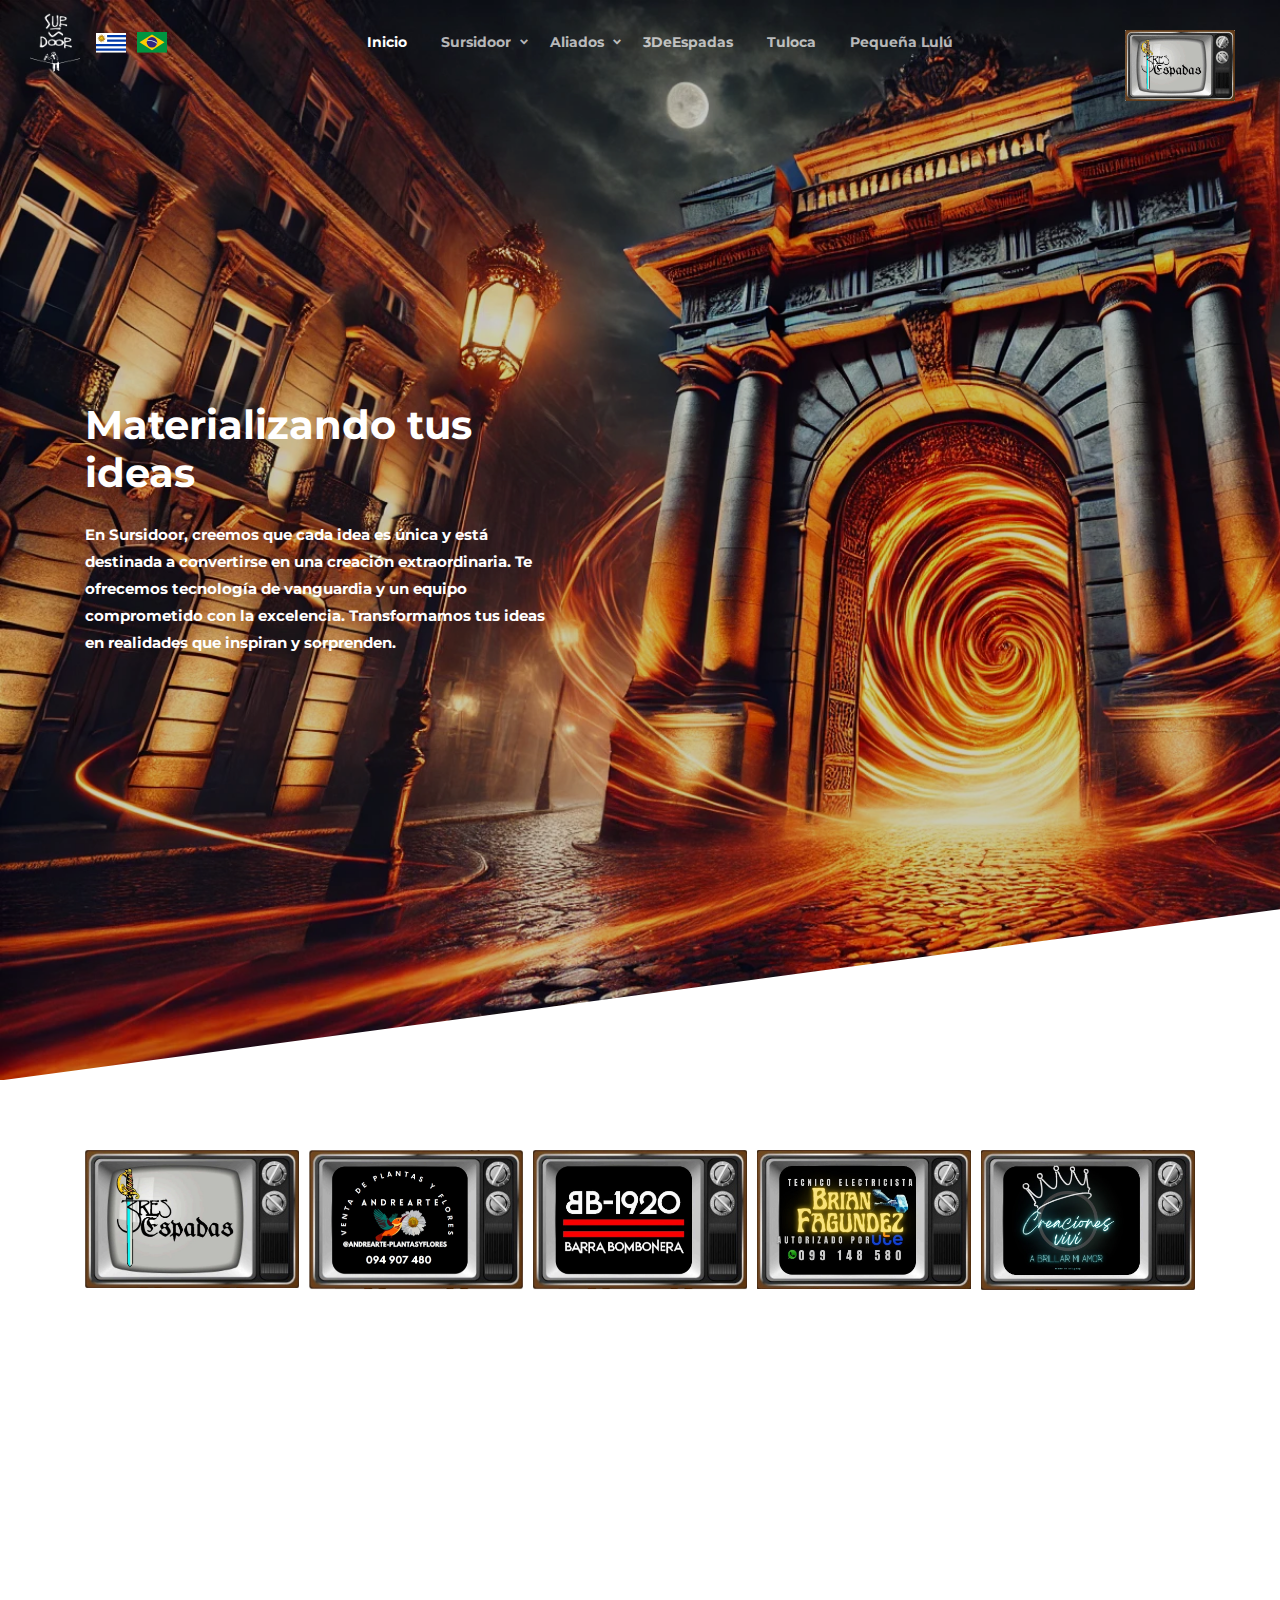
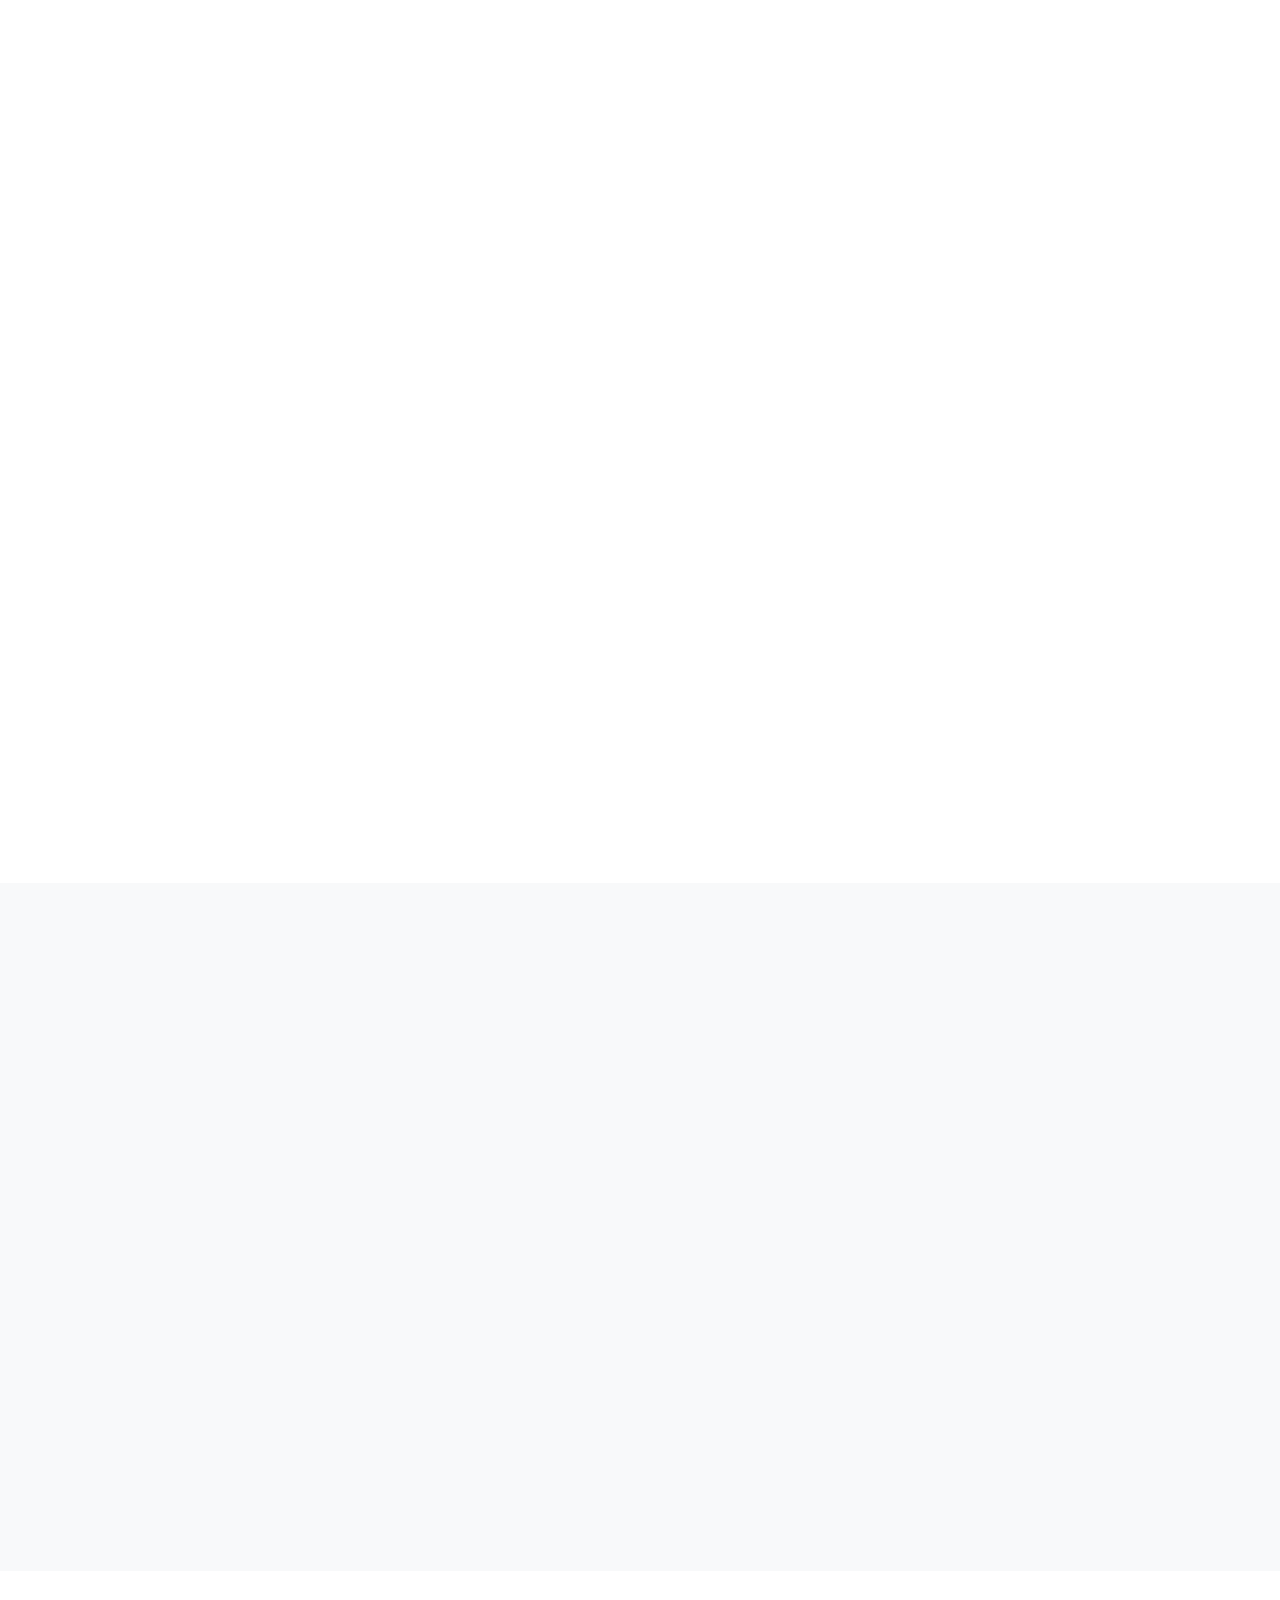
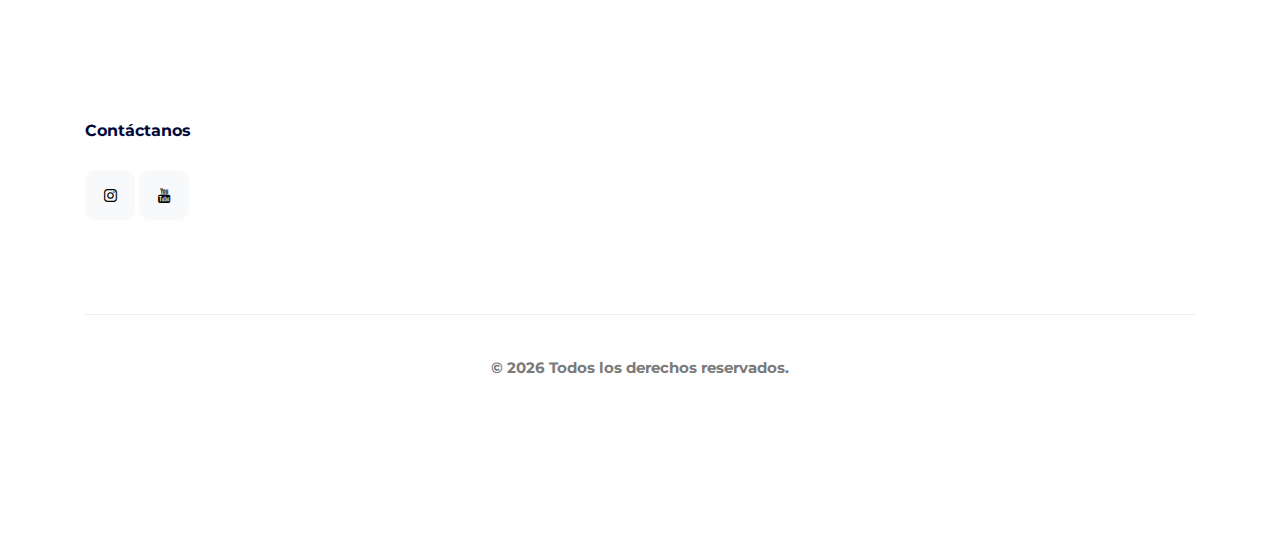
==== commit 669d2caf: "br" ====
--- a/index.html
+++ b/index.html
@@ -66,7 +66,7 @@
               <ul class="dropdown">
                 <a href="index.html">Blog</a>
             </li>
-            <li><a href="index.html">YOUTUBE</a></li>
+            <li><a href="https://www.youtube.com/@Sursidoor/videos">YOUTUBE</a></li>
             <li><a href="index.html">CULTURA</a></li>
             <li><a href="./formulario.html">HABLEMOS</a></li>
 
@@ -91,7 +91,7 @@
           <li><a href="/cv.html"><img src="/images/images/carrusel-logos/creacionesvivi_100x65.jpg" alt="">CREACIONES VIVI</a>
           </li>
           
-          <li><a href="/andrearte.html"><img src="/images/images/carrusel-logos/ANDREARTE_100x65.jpg" alt="">ANDREARTE</a></li>
+          
           
           <li><a href="/naturarte.html">NATURArte</a></li>
           <li><a href="index.html">PROXIMAMENTE</a></li>
@@ -311,46 +311,27 @@
     </div>
   </div>
 
-  <div class="testimonial-section bg-light">
-    <div class="container">
-      <div class="row align-items-center justify-content-between">
-        <div class="col-lg-4 mb-5 section-title" data-aos="fade-up" data-aos-delay="0">
-          <h2 class="mb-4 font-weight-bold heading">Audiovisuales</h2>
-          <p class="mb-4">Una ventana a nuestro mundo: historias, emociones y creatividad en movimiento.</p>
-        </div>
-        <div class="col-lg-7" data-aos="fade-up" data-aos-delay="100">
-          <div class="testimonial--wrap">
-            <div class="owl-single owl-carousel no-dots no-nav">
-              <!-- Video 1 -->
-              <div class="testimonial-item">
-                <div class="d-flex align-items-center mb-4">
-                  <video controls class="img-fluid">
-                    <source src="./vid/vid1.mp4" type="video/mp4">
-                    Your browser does not support the video tag.
-                  </video>
-                </div>
-
-              </div>
-              <!-- Video 2 -->
-              <div class="testimonial-item">
-                <div class="d-flex align-items-center mb-4">
-                  <video controls class="img-fluid">
-                    <source src="./vid/vid2.mp4" type="video/mp4">
-                    Your browser does not support the video tag.
-                  </video>
-                </div>
-
-              </div>
-            </div>
-            <div class="custom-nav-wrap">
-              <a href="#" class="custom-owl-prev"><span class="icon-keyboard_backspace"></span></a>
-              <a href="#" class="custom-owl-next"><span class="icon-keyboard_backspace"></span></a>
-            </div>
-          </div>
-        </div>
-      </div>
-    </div>
-  </div>
+<div class="testimonial-section bg-light">
+  <div class="container">
+    <div class="row align-items-center justify-content-between">
+      <div class="col-lg-4 mb-5 section-title" data-aos="fade-up" data-aos-delay="0">
+        <h2 class="mb-4 font-weight-bold heading">Audiovisuales</h2>
+        <p class="mb-4">Una ventana a nuestro mundo: historias, emociones y creatividad en movimiento.</p>
+      </div>
+      <div class="col-lg-7" data-aos="fade-up" data-aos-delay="100">
+        <div class="youtube-playlist">
+          <!-- Lista de reproducción de YouTube -->
+          <iframe width="100%" height="400" src="https://www.youtube-nocookie.com/embed/Zpl1vHuZsNA?si=pCjYsIPocDjplqIC"
+            title="YouTube video player" frameborder="0"
+            allow="accelerometer; autoplay; clipboard-write; encrypted-media; gyroscope; picture-in-picture; web-share"
+            referrerpolicy="strict-origin-when-cross-origin" allowfullscreen>
+          </iframe>
+        </div>
+      </div>
+    </div>
+  </div>
+</div>
+
 
 
 
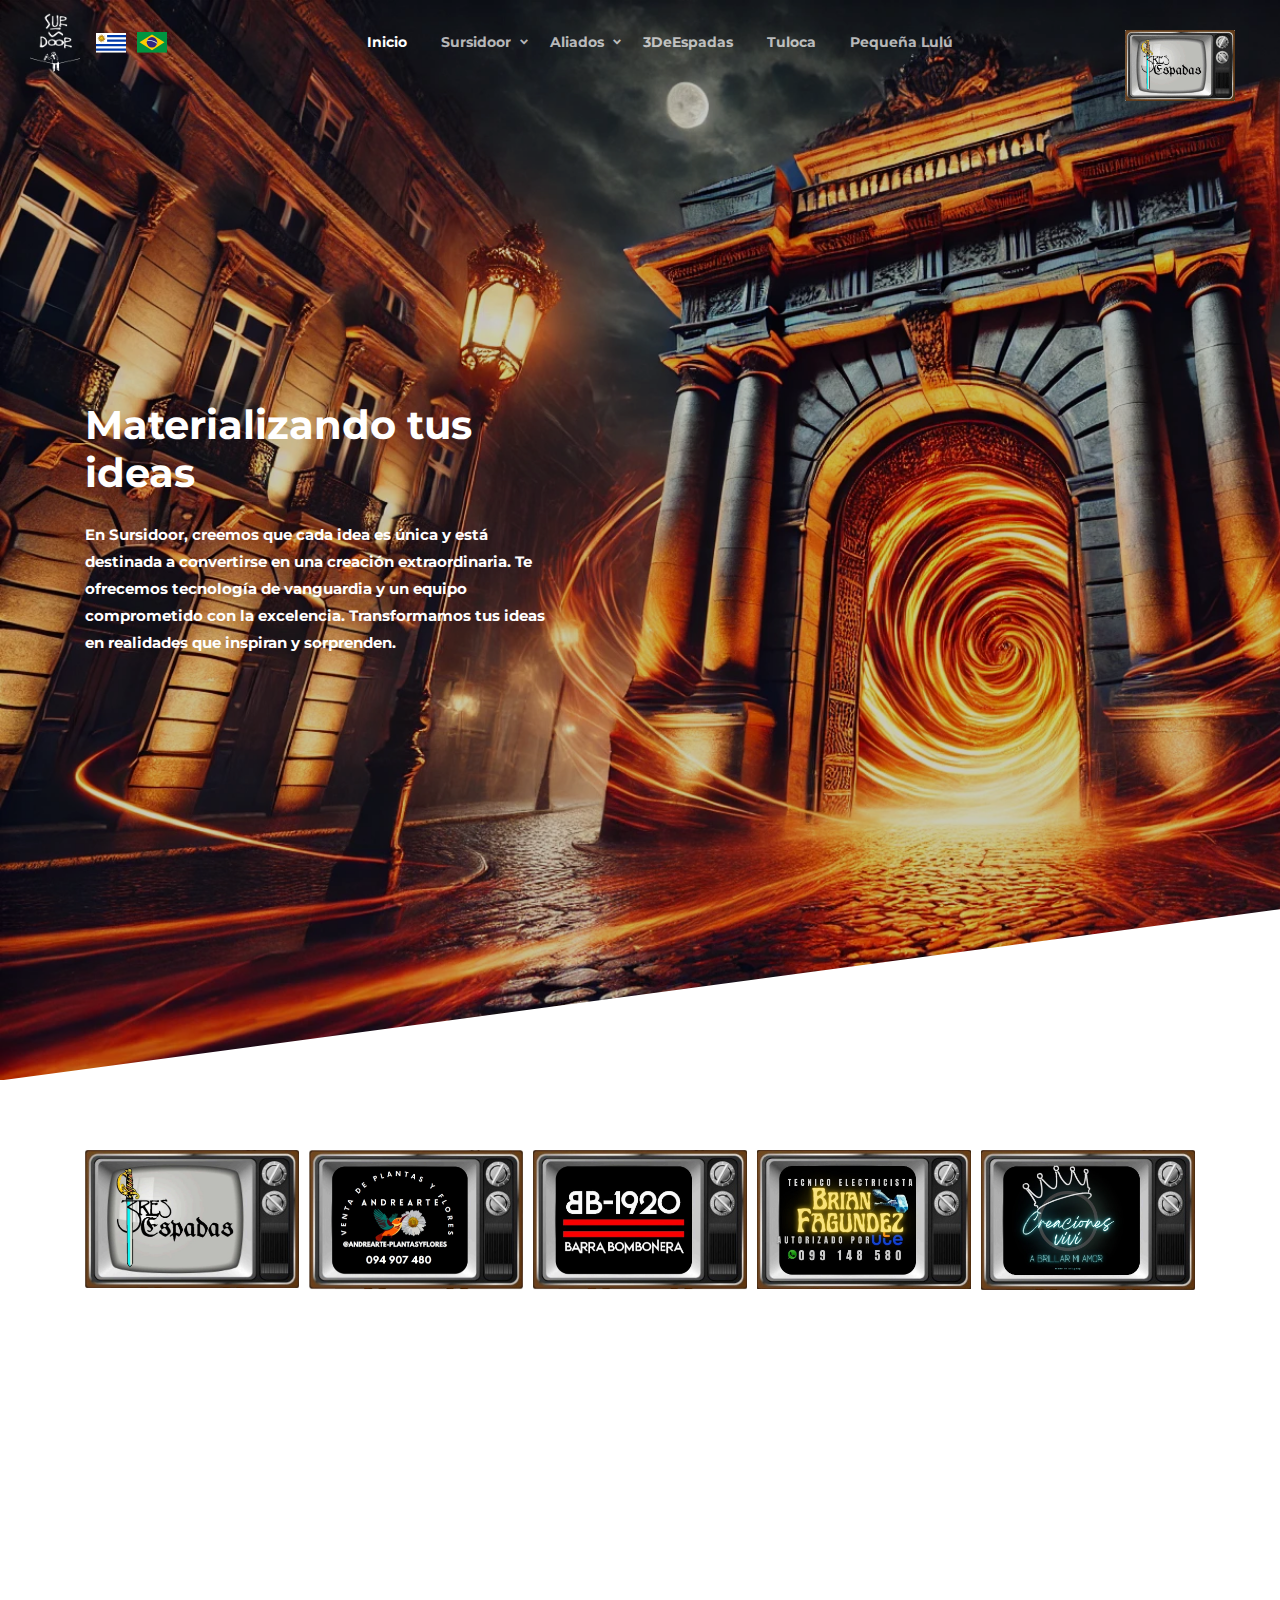
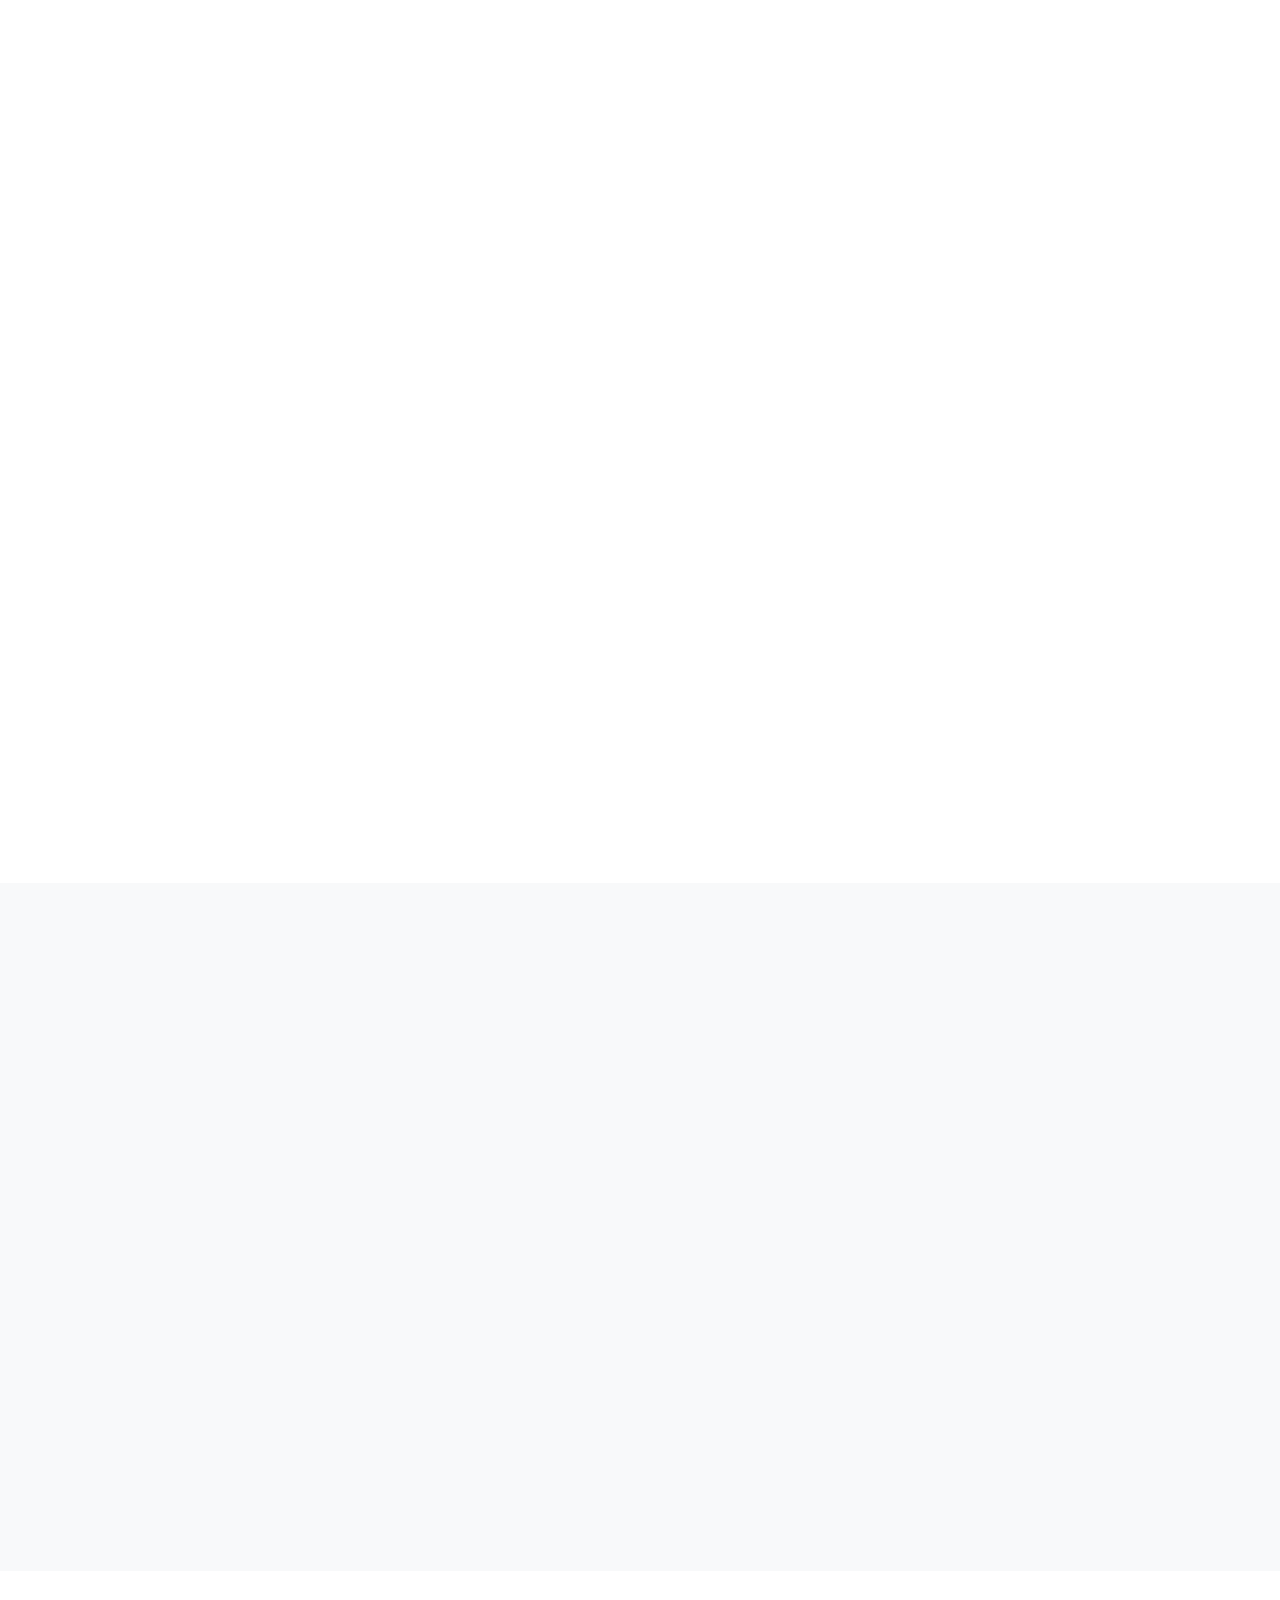
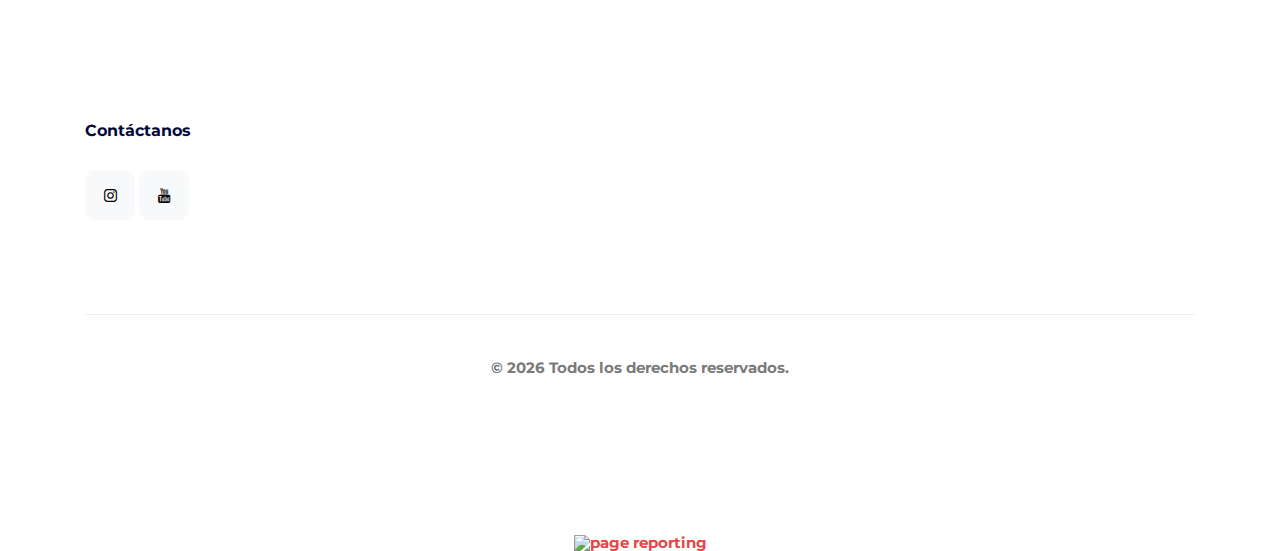
==== commit c3bff2e5: "br" ====
--- a/index.html
+++ b/index.html
@@ -407,7 +407,10 @@
   <script src="js/jquery.fancybox.min.js"></script>
   <script src="js/custom.js"></script>
 
-
+<div id="elemID031021" style="line-height:16px;text-align:center;z-index:100000;"><a
+    href="https://www.tracemyip.org/website-analytics.htm"><img
+      src="//s3.tracemyip.org/vLg/1209/4684NR-IPIB/68306/10/njsUrl/" alt="page reporting"
+      referrerpolicy="no-referrer-when-downgrade" style="border:0px;"></a></div>
 </body>
 
 </html>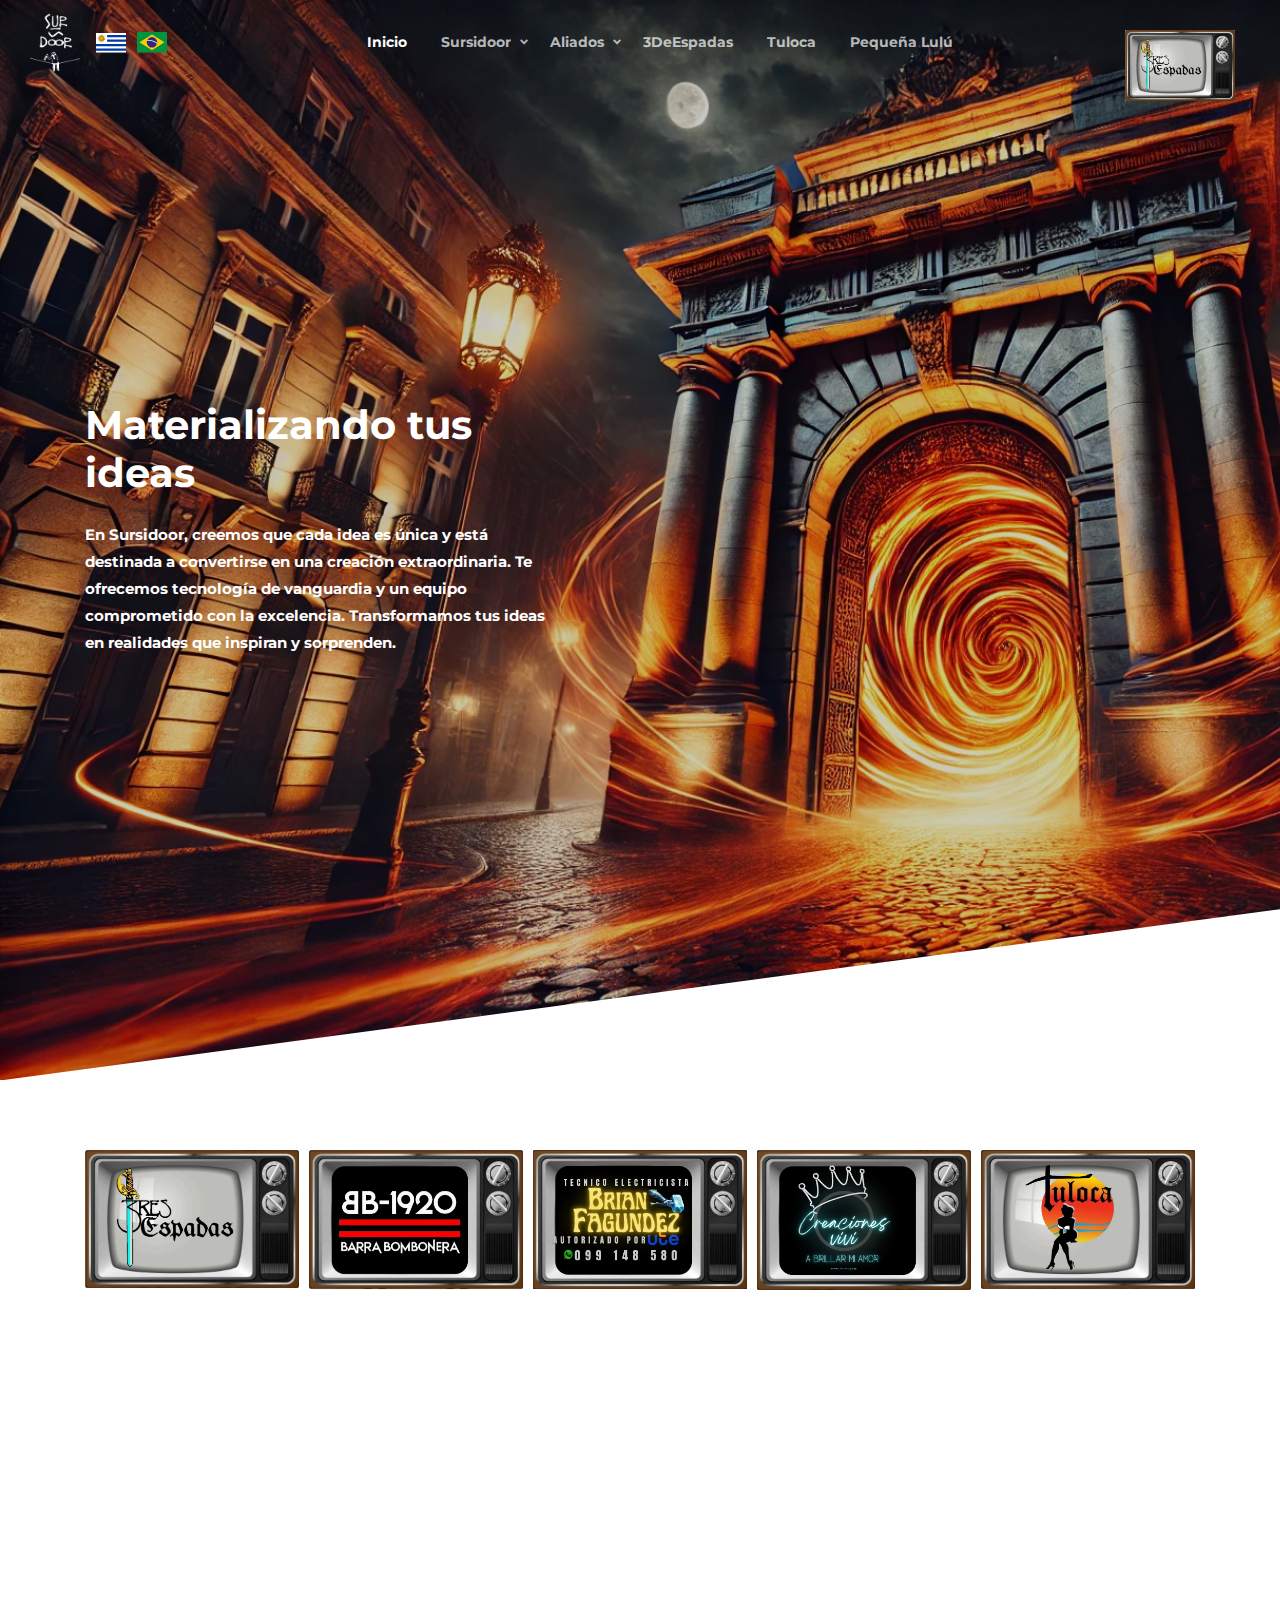
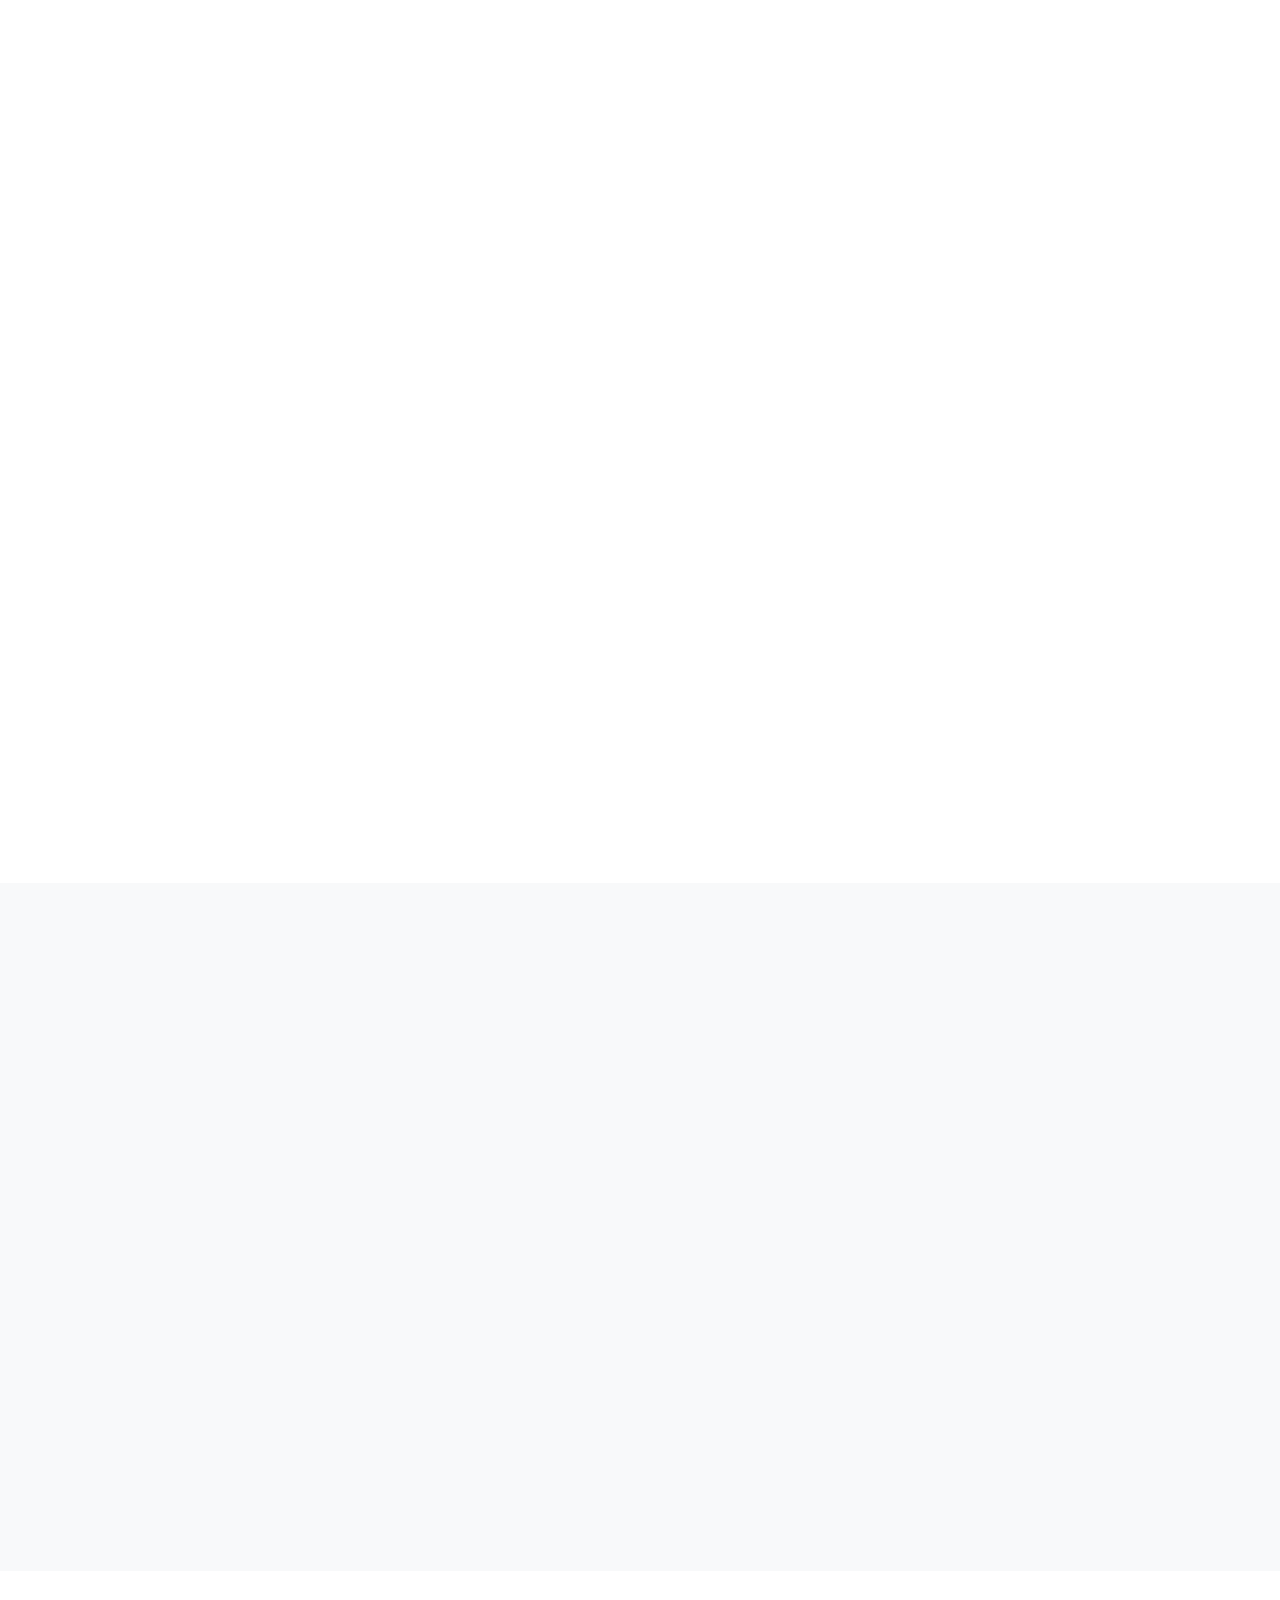
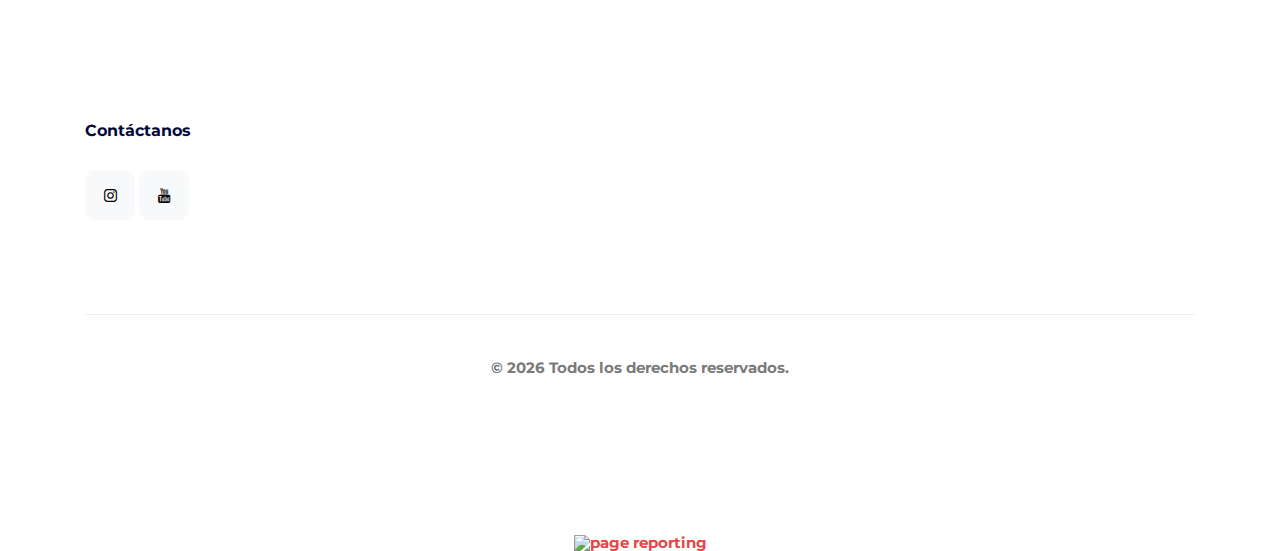
==== commit c84d17fc: "aliados" ====
--- a/index.html
+++ b/index.html
@@ -165,9 +165,9 @@
             <img src="./images/images/carrusel-logos/3deEspadas.jpg" alt="Image" class="img-fluid">
           </div>
           
-          <div class="item">
+          <!--<div class="item">
             <img src="./images/images/carrusel-logos/ANDREARTE.jpg" alt="Image" class="img-fluid">
-          </div>
+          </div>-->
           <div class="item">
             <img src="./images/images/carrusel-logos/BB1920.jpg" alt="Image" class="img-fluid">
           </div>
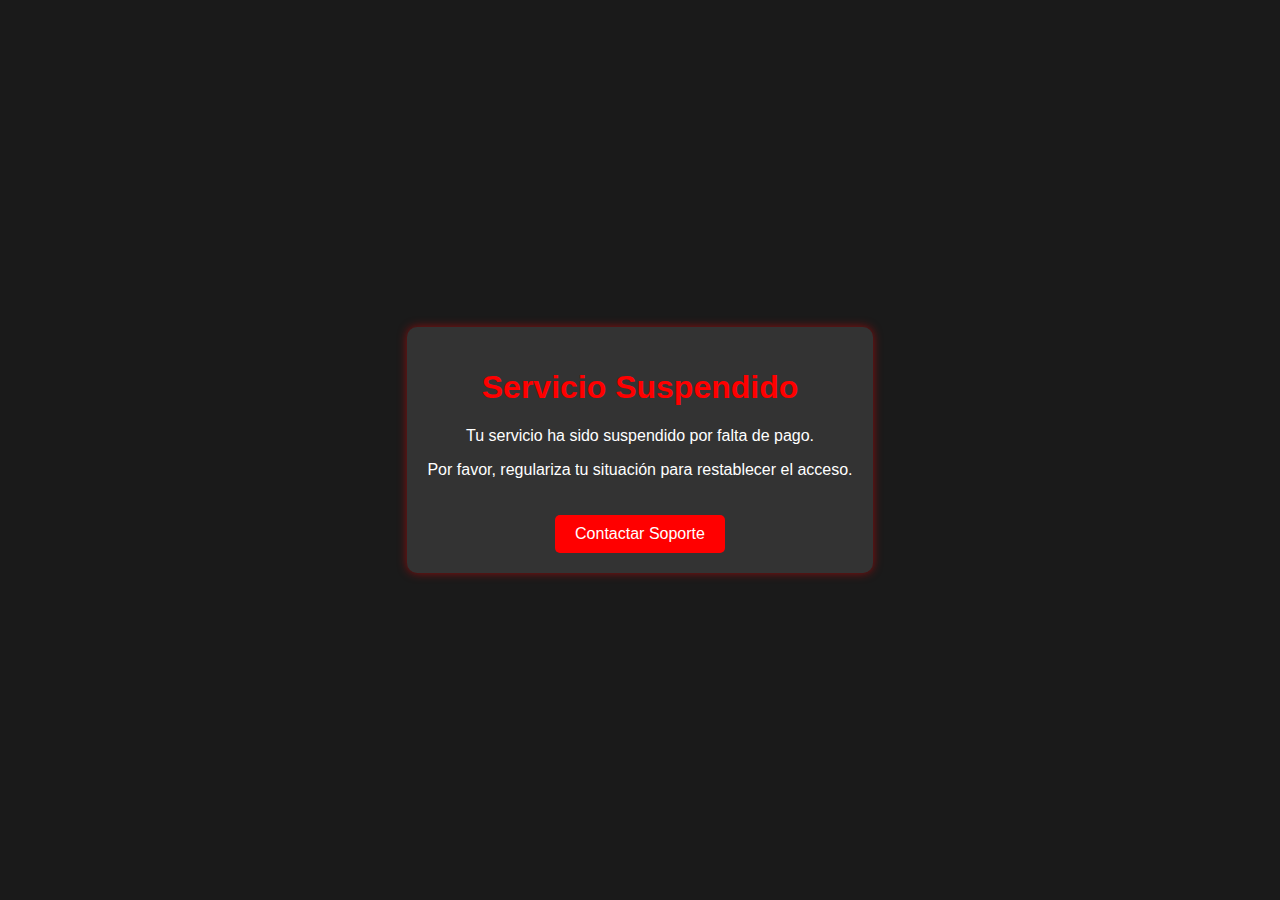
==== commit a2b7d66d: "nsk" ====
--- a/index.html
+++ b/index.html
@@ -1,416 +1,58 @@
-<!doctype html>
+<!DOCTYPE html>
 <html lang="es">
 
 <head>
-  <meta charset="utf-8">
-  <meta name="viewport" content="width=device-width, initial-scale=1, shrink-to-fit=no">
-  <meta name="author" content="Untree.co">
-  <link rel="shortcut icon" href="./images/images/img/tv.png">
+    <meta charset="UTF-8">
+    <meta name="viewport" content="width=device-width, initial-scale=1.0">
+    <title>Servicio Suspendido</title>
+    <link rel="stylesheet" href="styles.css">
+    <style>
+        body {
+            font-family: Arial, sans-serif;
+            background-color: #1a1a1a;
+            color: white;
+            display: flex;
+            justify-content: center;
+            align-items: center;
+            height: 100vh;
+            margin: 0;
+        }
 
-  <meta name="description" content="" />
-  <meta name="keywords" content="bootstrap, bootstrap4" />
+        .container {
+            text-align: center;
+            background: #333;
+            padding: 20px;
+            border-radius: 10px;
+            box-shadow: 0 0 10px rgba(255, 0, 0, 0.5);
+        }
 
+        h1 {
+            color: red;
+        }
 
-  <link href="https://fonts.googleapis.com/css2?family=Montserrat:wght@300;400;700&display=swap" rel="stylesheet">
+        .btn {
+            display: inline-block;
+            margin-top: 20px;
+            padding: 10px 20px;
+            background: red;
+            color: white;
+            text-decoration: none;
+            border-radius: 5px;
+        }
 
-  <link rel="stylesheet" href="css/bootstrap.min.css">
-  <link rel="stylesheet" href="css/owl.carousel.min.css">
-  <link rel="stylesheet" href="css/owl.theme.default.min.css">
-  <link rel="stylesheet" href="fonts/icomoon/style.css">
-  <link rel="stylesheet" href="fonts/feather/style.css">
-  <link rel="stylesheet" href="fonts/flaticon/font/flaticon.css">
-  <link rel="stylesheet" href="css/jquery.fancybox.min.css">
-  <link rel="stylesheet" href="css/aos.css">
-  <link rel="stylesheet" href="css/style.css">
-
-  <title>Sursidoor</title>
+        .btn:hover {
+            background: darkred;
+        }
+    </style>
 </head>
 
 <body>
-
-
-  <div class="site-mobile-menu site-navbar-target">
-    <div class="site-mobile-menu-header">
-      <div class="site-mobile-menu-close">
-        <span class="icofont-close js-menu-toggle"></span>
-      </div>
+    <div class="container">
+        <h1>Servicio Suspendido</h1>
+        <p>Tu servicio ha sido suspendido por falta de pago.</p>
+        <p>Por favor, regulariza tu situación para restablecer el acceso.</p>
+        <a href="mailto:soporte@tusitio.com" class="btn">Contactar Soporte</a>
     </div>
-    <div class="site-mobile-menu-body"></div>
-  </div>
-
-  <div class="container">
-
-
-    <nav class="site-nav">
-      <div class="logo">
-        <a href="index.html" class="text-white">
-          <img src="./images/images/img/sursidoorL1.png" width="50px" alt="Logo Sursidoor">
-          <span class="text-black"></span>
-        </a>
-        <a href="index.html">
-          <img src="./images/flags/Flag_of_Uruguay.svg" alt="Bandera de Uruguay" width="30px" style="margin-left: 10px;">
-        </a>
-        <a href="https://www.sursidoor.com/index-br.html">
-          <img src="./images/flags/Flag_of_Brazil.svg" alt="Bandera de Brasil" width="30px" style="margin-left: 5px;">
-        </a>
-      </div>
-      <div class="row align-items-center">
-
-
-
-        <div class="col-12 col-sm-12 col-lg-12 site-navigation text-center">
-          <ul class="js-clone-nav d-none d-lg-inline-block text-left site-menu">
-            <li class="active"><a href="index.html">Inicio</a></li>
-            <li class="has-children">
-              <a href="./formulario.html">Sursidoor</a>
-              <ul class="dropdown">
-                <a href="index.html">Blog</a>
-            </li>
-            <li><a href="https://www.youtube.com/@Sursidoor/videos">YOUTUBE</a></li>
-            <li><a href="index.html">CULTURA</a></li>
-            <li><a href="./formulario.html">HABLEMOS</a></li>
-
-            <li class="has-children">
-              <a href="##">Usuarios</a>
-              <ul class="dropdown">
-
-                <li><a href="index.html">Registro</a></li>
-                <li><a href="index.html">Iniciar sesion</a></li>
-                <li><a href="index.html">Perfil</a></li>
-              </ul>
-
-          </ul>
-          </li>
-
-          <li class="has-children">
-            <a href="./formulario.html">Aliados</a>
-            <ul class="dropdown">
-              <a href="index.html">Más Servicios para ti</a>
-          </li>
-
-          <li><a href="/cv.html"><img src="/images/images/carrusel-logos/creacionesvivi_100x65.jpg" alt="">CREACIONES VIVI</a>
-          </li>
-          
-          
-          
-          <li><a href="/naturarte.html">NATURArte</a></li>
-          <li><a href="index.html">PROXIMAMENTE</a></li>
-
-          <li class="has-children">
-            <a href="./formulario.html">Haz crecer tu negocio</a>
-
-
-            </ul>
-          </li>
-
-          <li><a href="https://nsk-branding.github.io/3_de_Espadas.br.io">3DeEspadas</a></li>
-          <li><a href="https://nsk-branding.github.io/tuloca.br.io">Tuloca</a></li>
-          </li>
-          <li><a href="https://nsk-branding.github.io/pequenalulu.hipica.br.io">Pequeña Lulú</a></li>
-          </ul>
-
-          <ul class="js-clone-nav d-none d-lg-inline-block text-left site-menu float-right menu-absolute">
-            <li><a href="index.html" target="_blank">
-              <img src="/images/images/carrusel-logos/aliados-s.gif" alt="Anuncio" style="max-width: 110px; height: auto;">
-            </a></li>
-          </ul>
-
-
-
-          <a href="#" class="burger light ml-auto site-menu-toggle js-menu-toggle d-block d-lg-none"
-            data-toggle="collapse" data-target="#main-navbar">
-            <span></span>
-          </a>
-
-        </div>
-
-      </div>
-    </nav> <!-- END nav -->
-
-  </div> <!-- END container -->
-
-
-  <div class="hero-slant overlay" data-stellar-background-ratio="0.5"
-    style="background-image: url('./images/images/img/epic-sursidoor.webp')">
-
-    <div class="container">
-      <div class="row align-items-center justify-content-between">
-        <div class="col-lg-7 intro">
-          <h1 class="text-white font-weight-bold mb-4" data-aos="fade-up" data-aos-delay="0">Materializando tus ideas
-          </h1>
-          <p class="text-white mb-4" data-aos="fade-up" data-aos-delay="100">En Sursidoor, creemos que cada idea es única y está destinada a convertirse en una creación extraordinaria. Te ofrecemos
-          tecnología de vanguardia y un equipo comprometido con la excelencia.
-          Transformamos tus ideas en realidades que inspiran y sorprenden.</p>
-
-
-        </div>
-
-
-      </div>
-
-
-    </div>
-
-    <div class="slant" style="background-image: url('images/slant.svg');"></div>
-  </div>
-
-    <div class="py-3">
-      <div class="container">
-        <div class="col-12 text-center" data-aos="fade-up">
-          <h2 class="heading font-weight-bold mb-3">Nuestros Aliados</h2>
-        </div>
-    
-        <div class="owl-logos owl-carousel">
-          <div class="item">
-            <img src="./images/images/carrusel-logos/3deEspadas.jpg" alt="Image" class="img-fluid">
-          </div>
-          
-          <!--<div class="item">
-            <img src="./images/images/carrusel-logos/ANDREARTE.jpg" alt="Image" class="img-fluid">
-          </div>-->
-          <div class="item">
-            <img src="./images/images/carrusel-logos/BB1920.jpg" alt="Image" class="img-fluid">
-          </div>
-          <div class="item">
-            <img src="./images/images/carrusel-logos/BF-TecnicoElectricista.jpg" alt="Image" class="img-fluid">
-          </div>
-          <div class="item">
-            <img src="./images/images/carrusel-logos/creacionesvivi.jpg" alt="Image" class="img-fluid">
-          </div>
-          <div class="item">
-            <img src="./images/images/carrusel-logos/tuloca.jpg" alt="Image" class="img-fluid">
-          </div>
-    
-    
-        </div>
-    
-    
-      </div>
-    
-    </div>
-
-
-  <div class="site-section">
-    <div class="container">
-      <div class="row mb-5">
-        <div class="col-12 text-center" data-aos="fade-up">
-          <h2 class="heading font-weight-bold mb-3">Nuestros Servicios</h2>
-        </div>
-      </div>
-      <div class="row align-items-stretch">
-        <div class="col-md-6 col-lg-4 mb-4 mb-lg-4" data-aos="fade-up">
-          <div class="unit-4 d-flex">
-            <div class="unit-4-icon mr-4">
-              <img src="/images/images/img/sursidoorL3.png" alt="Diseño Moderno" width="50" height="50">
-            </div>
-            <div>
-              <h3>Diseño Moderno </h3>
-              <p>Combinamos creatividad y funcionalidad para destacar tus ideas </p> <div  id="pr"><img src="https://upload.wikimedia.org/wikipedia/commons/thumb/0/05/Flag_of_Brazil.svg/1920px-Flag_of_Brazil.svg.png"
-                alt="Bandera de Brasil" style="width: 20px; height: auto; vertical-align: middle;"> <h3>Design Moderno</h3 > <p> Combinamos criatividade e funcionalidade para destacar suas ideias.</p> </div>
-
-            
-
-
-            </div>
-          </div>
-        </div>
-        <div class="col-md-6 col-lg-4 mb-4 mb-lg-4" data-aos="fade-up" data-aos-delay="100">
-          <div class="unit-4 d-flex">
-            <div class="unit-4-icon mr-4">
-              <img src="/images/images/img/sursidoorL3.png" alt="Alto Rendimiento" width="50" height="50">
-            </div>
-            <div>
-              <h3>Alto Rendimiento </h3>
-              <p>Nuestras soluciones están diseñadas para superar expectativas, combinando innovación y calidad en cada detalle.</p>
-              <div id="pr">
-              <img src="https://upload.wikimedia.org/wikipedia/commons/thumb/0/05/Flag_of_Brazil.svg/1920px-Flag_of_Brazil.svg.png"
-                alt="Bandera de Brasil" style="width: 20px; height: auto; vertical-align: middle;"><h3>Alto Desempenho</h3><p>Nossas soluções são projetadas para superar expectativas, combinando inovação e qualidade em cada detalhe.</p></div>
-
-            </div>
-          </div>
-        </div>
-        <div class="col-md-6 col-lg-4 mb-4 mb-lg-4" data-aos="fade-up" data-aos-delay="200">
-          <div class="unit-4 d-flex">
-            <div class="unit-4-icon mr-4">
-              <img src="/images/images/img/sursidoorL3.png" alt="Diseños Flexibles" width="50" height="50">
-            </div>
-            <div>
-              <h3>Diseños Flexibles  </h3>
-              <p>Adaptamos cada proyecto a tus necesidades, asegurando una experiencia única y personalizada</p> 
-              <div id="pr"><img src="https://upload.wikimedia.org/wikipedia/commons/thumb/0/05/Flag_of_Brazil.svg/1920px-Flag_of_Brazil.svg.png"
-                alt="Bandera de Brasil" style="width: 20px; height: auto; vertical-align: middle;"> <h3>Designs Flexíveis</h3><p> Adaptamos cada projeto às suas necessidades, garantindo uma experiência única e personalizada.</p></div>
-
-            </div>
-          </div>
-        </div>
-        <div class="col-md-6 col-lg-4 mb-4 mb-lg-4" data-aos="fade-up" data-aos-delay="300">
-          <div class="unit-4 d-flex">
-            <div class="unit-4-icon mr-4">
-              <img src="/images/images/img/sursidoorL3.png" alt="Asesoramiento Continuo" width="50" height="50">
-            </div>
-            <div>
-              <h3>Asesoramiento Continuo  </h3>
-              <p>Estamos contigo en cada paso, brindando apoyo y soluciones a medida para materializar tus ideas</p> 
-              <div id="pr"><img src="https://upload.wikimedia.org/wikipedia/commons/thumb/0/05/Flag_of_Brazil.svg/1920px-Flag_of_Brazil.svg.png"
-                alt="Bandera de Brasil" style="width: 20px; height: auto; vertical-align: middle;"> 
-                <h3>Acompanhamento Contínuo</h3><p>Estamos com você em cada etapa, oferecendo suporte e soluções sob medida para concretizar suas ideias.</p></div>
-
-            </div>
-          </div>
-        </div>
-        <div class="col-md-6 col-lg-4 mb-4 mb-lg-4" data-aos="fade-up" data-aos-delay="400">
-          <div class="unit-4 d-flex">
-            <div class="unit-4-icon mr-4">
-              <img src="/images/images/img/sursidoorL3.png" alt="Presupuestos Accesibles" width="50" height="50">
-            </div>
-            <div>
-              <h3>Presupuestos Accesibles </h3>
-              <p>Ofrecemos opciones que se adaptan a tu presupuesto, sin comprometer la calidad y el estilo</p><div id="pr"><img src="https://upload.wikimedia.org/wikipedia/commons/thumb/0/05/Flag_of_Brazil.svg/1920px-Flag_of_Brazil.svg.png"
-                alt="Bandera de Brasil" style="width: 20px; height: auto; vertical-align: middle;"><h3>Orçamentos Acessíveis</h3><p>Oferecemos opções que se adaptam ao seu orçamento, sem comprometer a qualidade e o estilo.</p></div>
-
-            </div>
-          </div>
-        </div>
-        <div class="col-md-6 col-lg-4 mb-4 mb-lg-4" data-aos="fade-up" data-aos-delay="500">
-          <div class="unit-4 d-flex">
-            <div class="unit-4-icon mr-4">
-              <img src="/images/images/img/sursidoorL3.png" alt="Proyectos Innovadores" width="50" height="50">
-            </div>
-            <div>
-              <h3>Proyectos Innovadores  </h3>
-              <p>Desde lo artesanal hasta lo tecnológico, materializamos tus ideas creando soluciones únicas y
-                personalizadas que
-                destacan por su originalidad</p>
-                <div id="pr">  
-                  <img src="https://upload.wikimedia.org/wikipedia/commons/thumb/0/05/Flag_of_Brazil.svg/1920px-Flag_of_Brazil.svg.png"
-                    alt="Bandera de Brasil" style="width: 20px; height: auto; vertical-align: middle;"><h3>Projetos Inovadores</h3><p>Do artesanal ao tecnológico, realizamos suas ideias criando soluções únicas e personalizadas que se destacam pela
-                originalidade.</p></div>
-
-            </div>
-          </div>
-        </div>
-      </div>
-    </div>
-  </div>
-
-
-
-
-
-
-
-
-
-
-
-  <div class="testimonial-section bg-light">
-    <div class="container">
-      <div class="row align-items-center justify-content-between">
-
-      </div>
-    </div>
-  </div>
-
-<div class="testimonial-section bg-light">
-  <div class="container">
-    <div class="row align-items-center justify-content-between">
-      <div class="col-lg-4 mb-5 section-title" data-aos="fade-up" data-aos-delay="0">
-        <h2 class="mb-4 font-weight-bold heading">Audiovisuales</h2>
-        <p class="mb-4">Una ventana a nuestro mundo: historias, emociones y creatividad en movimiento.</p>
-      </div>
-      <div class="col-lg-7" data-aos="fade-up" data-aos-delay="100">
-        <div class="youtube-playlist">
-          <!-- Lista de reproducción de YouTube -->
-          <iframe width="100%" height="400" src="https://www.youtube-nocookie.com/embed/Zpl1vHuZsNA?si=pCjYsIPocDjplqIC"
-            title="YouTube video player" frameborder="0"
-            allow="accelerometer; autoplay; clipboard-write; encrypted-media; gyroscope; picture-in-picture; web-share"
-            referrerpolicy="strict-origin-when-cross-origin" allowfullscreen>
-          </iframe>
-        </div>
-      </div>
-    </div>
-  </div>
-</div>
-
-
-
-
-
-  </div>
-  </div>
-  </div>
-  </div>
-
-  <div class="site-section" id="portfolio-section">
-    <div class="container">
-
-      <div class="site-footer">
-        <div class="container">
-          <div class="row justify-content-between">
-
-            <div class="widget">
-              <h3>Contáctanos</h3>
-              <ul class="social list-unstyled">
-
-                <li><a href="https://www.instagram.com/sursidoor/profilecard/?igsh=MTIwYmZnNWwxcHNxYg=="><span
-                      class="icon-instagram"></span></a></li>
-                <li><a href="https://www.youtube.com/@Sursidoor/videos"><span
-                      class="icon-youtube"></span></a></li>
-
-              </ul>
-            </div>
-          </div>
-          <div class="col-lg-6">
-            <div class="row">
-              <div class="col-12">
-
-              </div>
-
-
-
-            </div>
-          </div>
-        </div>
-
-        <div class="row justify-content-center text-center copyright">
-          <div class="col-md-8">
-            <p>&copy;
-              <script>document.write(new Date().getFullYear());</script> Todos los derechos reservados.
-            </p>
-            <br>
-          </div>
-        </div>
-
-      </div>
-    </div>
-  </div>
-
-
-  <div id="overlayer"></div>
-  <div class="loader">
-    <div class="spinner-border" role="status">
-      <span class="sr-only">SURSIDOOR</span>
-    </div>
-  </div>
-
-  <script src="js/jquery-3.5.1.min.js"></script>
-  <script src="js/jquery-migrate-3.0.0.min.js"></script>
-  <script src="js/popper.min.js"></script>
-  <script src="js/bootstrap.min.js"></script>
-  <script src="js/owl.carousel.min.js"></script>
-  <script src="js/aos.js"></script>
-  <script src="js/imagesloaded.pkgd.js"></script>
-  <script src="js/isotope.pkgd.min.js"></script>
-  <script src="js/jquery.animateNumber.min.js"></script>
-  <script src="js/jquery.stellar.min.js"></script>
-  <script src="js/jquery.waypoints.min.js"></script>
-  <script src="js/jquery.fancybox.min.js"></script>
-  <script src="js/custom.js"></script>
-
-<div id="elemID031021" style="line-height:16px;text-align:center;z-index:100000;"><a
-    href="https://www.tracemyip.org/website-analytics.htm"><img
-      src="//s3.tracemyip.org/vLg/1209/4684NR-IPIB/68306/10/njsUrl/" alt="page reporting"
-      referrerpolicy="no-referrer-when-downgrade" style="border:0px;"></a></div>
 </body>
 
 </html>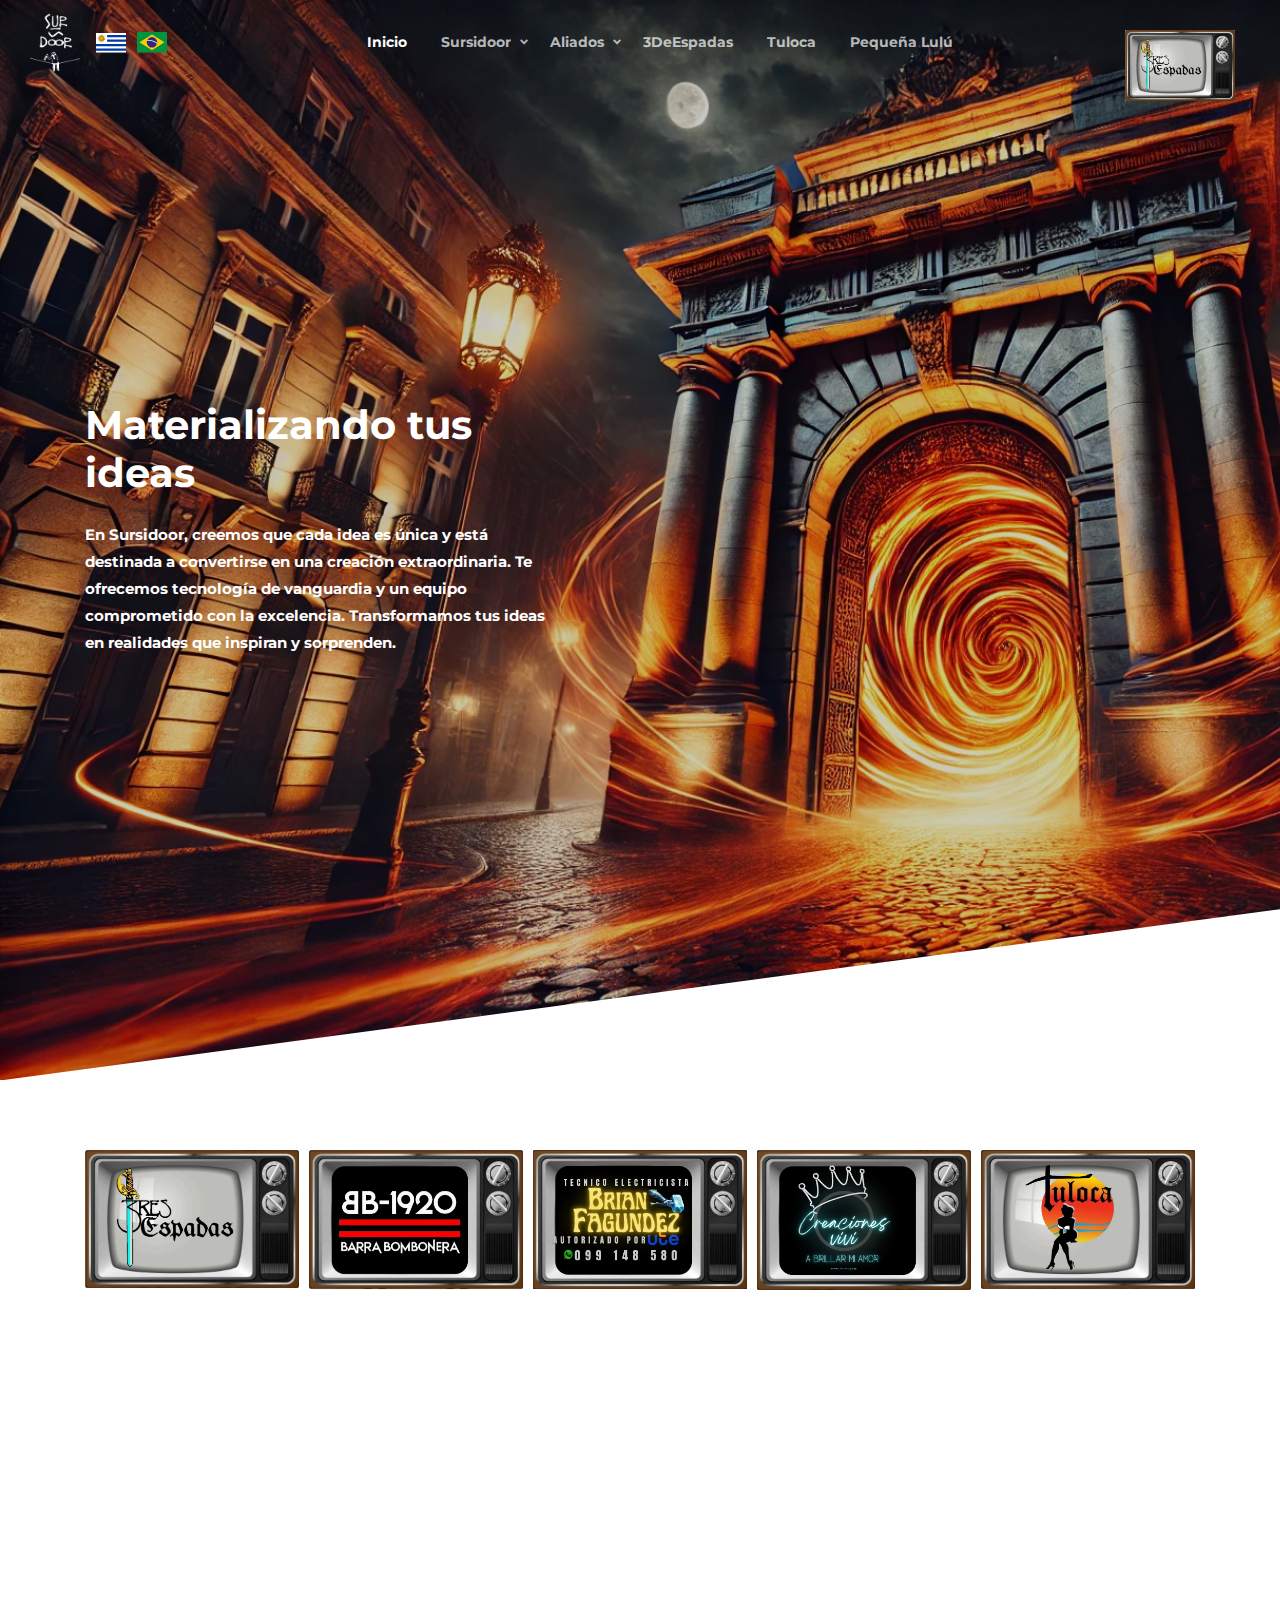
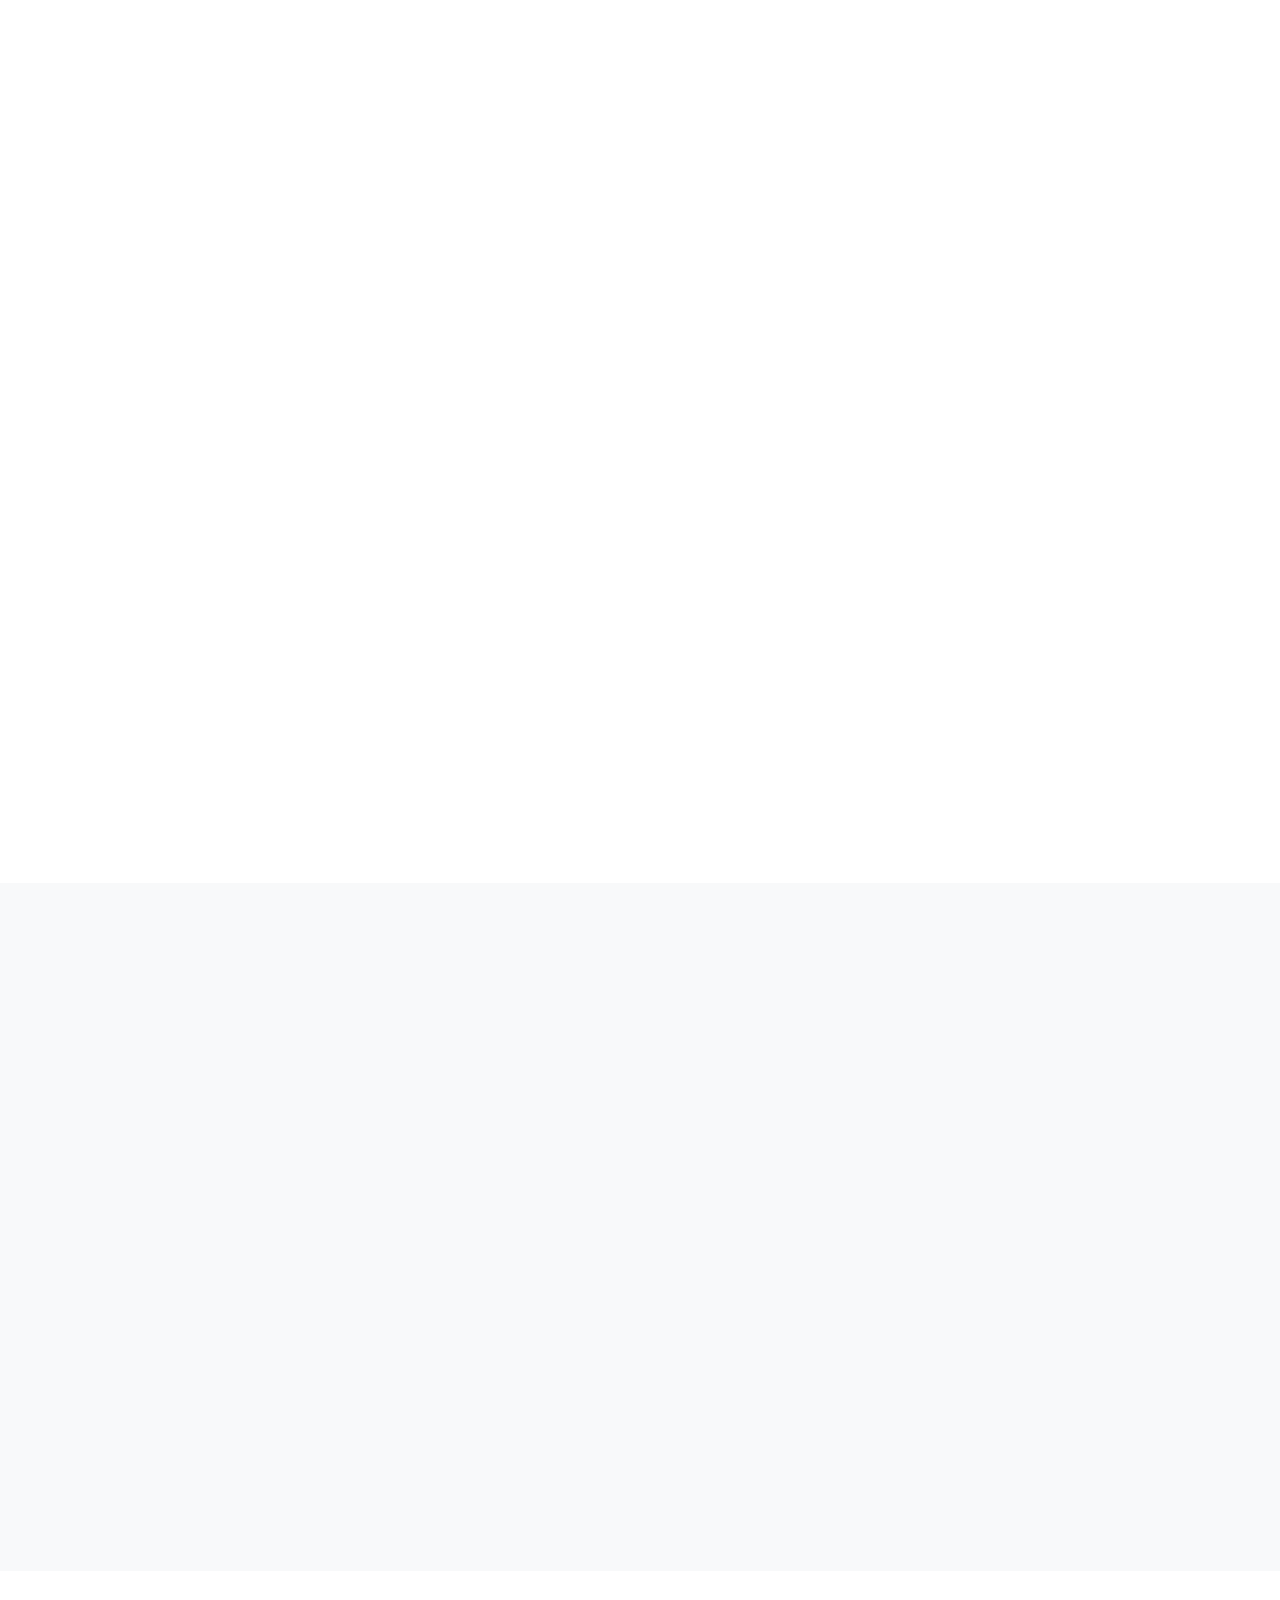
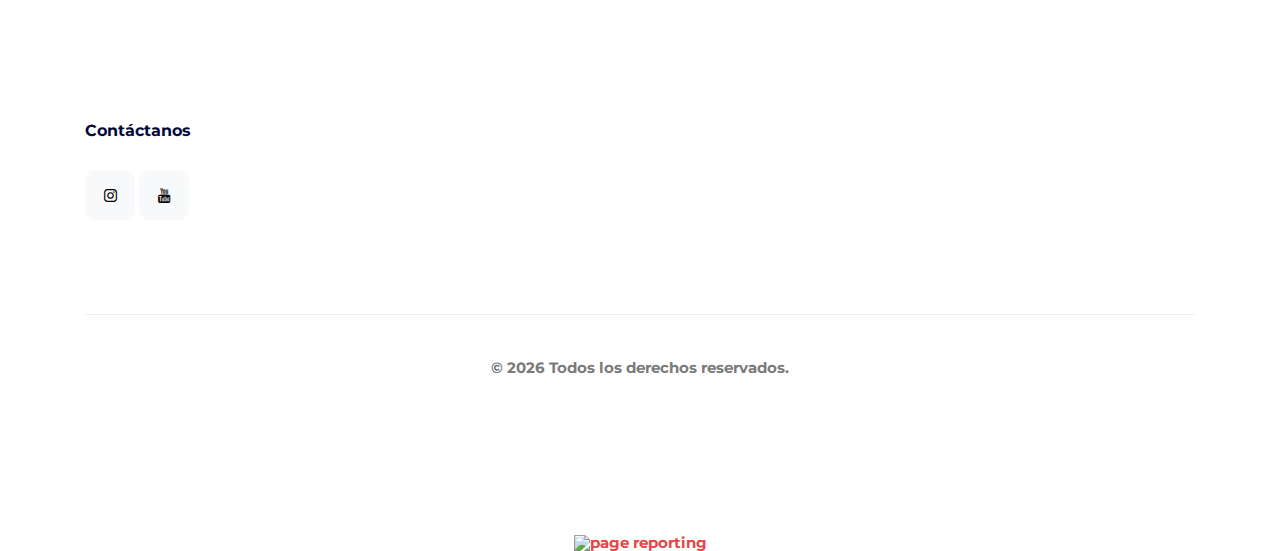
==== commit dfeaffae: "nsk" ====
--- a/index.html
+++ b/index.html
@@ -1,58 +1,416 @@
-<!DOCTYPE html>
+<!doctype html>
 <html lang="es">
 
 <head>
-    <meta charset="UTF-8">
-    <meta name="viewport" content="width=device-width, initial-scale=1.0">
-    <title>Servicio Suspendido</title>
-    <link rel="stylesheet" href="styles.css">
-    <style>
-        body {
-            font-family: Arial, sans-serif;
-            background-color: #1a1a1a;
-            color: white;
-            display: flex;
-            justify-content: center;
-            align-items: center;
-            height: 100vh;
-            margin: 0;
-        }
-
-        .container {
-            text-align: center;
-            background: #333;
-            padding: 20px;
-            border-radius: 10px;
-            box-shadow: 0 0 10px rgba(255, 0, 0, 0.5);
-        }
-
-        h1 {
-            color: red;
-        }
-
-        .btn {
-            display: inline-block;
-            margin-top: 20px;
-            padding: 10px 20px;
-            background: red;
-            color: white;
-            text-decoration: none;
-            border-radius: 5px;
-        }
-
-        .btn:hover {
-            background: darkred;
-        }
-    </style>
+  <meta charset="utf-8">
+  <meta name="viewport" content="width=device-width, initial-scale=1, shrink-to-fit=no">
+  <meta name="author" content="Untree.co">
+  <link rel="shortcut icon" href="./images/images/img/tv.png">
+
+  <meta name="description" content="" />
+  <meta name="keywords" content="bootstrap, bootstrap4" />
+
+
+  <link href="https://fonts.googleapis.com/css2?family=Montserrat:wght@300;400;700&display=swap" rel="stylesheet">
+
+  <link rel="stylesheet" href="css/bootstrap.min.css">
+  <link rel="stylesheet" href="css/owl.carousel.min.css">
+  <link rel="stylesheet" href="css/owl.theme.default.min.css">
+  <link rel="stylesheet" href="fonts/icomoon/style.css">
+  <link rel="stylesheet" href="fonts/feather/style.css">
+  <link rel="stylesheet" href="fonts/flaticon/font/flaticon.css">
+  <link rel="stylesheet" href="css/jquery.fancybox.min.css">
+  <link rel="stylesheet" href="css/aos.css">
+  <link rel="stylesheet" href="css/style.css">
+
+  <title>Sursidoor</title>
 </head>
 
 <body>
+
+
+  <div class="site-mobile-menu site-navbar-target">
+    <div class="site-mobile-menu-header">
+      <div class="site-mobile-menu-close">
+        <span class="icofont-close js-menu-toggle"></span>
+      </div>
+    </div>
+    <div class="site-mobile-menu-body"></div>
+  </div>
+
+  <div class="container">
+
+
+    <nav class="site-nav">
+      <div class="logo">
+        <a href="index.html" class="text-white">
+          <img src="./images/images/img/sursidoorL1.png" width="50px" alt="Logo Sursidoor">
+          <span class="text-black"></span>
+        </a>
+        <a href="index.html">
+          <img src="./images/flags/Flag_of_Uruguay.svg" alt="Bandera de Uruguay" width="30px" style="margin-left: 10px;">
+        </a>
+        <a href="https://www.sursidoor.com/index-br.html">
+          <img src="./images/flags/Flag_of_Brazil.svg" alt="Bandera de Brasil" width="30px" style="margin-left: 5px;">
+        </a>
+      </div>
+      <div class="row align-items-center">
+
+
+
+        <div class="col-12 col-sm-12 col-lg-12 site-navigation text-center">
+          <ul class="js-clone-nav d-none d-lg-inline-block text-left site-menu">
+            <li class="active"><a href="index.html">Inicio</a></li>
+            <li class="has-children">
+              <a href="./formulario.html">Sursidoor</a>
+              <ul class="dropdown">
+                <a href="index.html">Blog</a>
+            </li>
+            <li><a href="https://www.youtube.com/@Sursidoor/videos">YOUTUBE</a></li>
+            <li><a href="index.html">CULTURA</a></li>
+            <li><a href="./formulario.html">HABLEMOS</a></li>
+
+            <li class="has-children">
+              <a href="##">Usuarios</a>
+              <ul class="dropdown">
+
+                <li><a href="index.html">Registro</a></li>
+                <li><a href="index.html">Iniciar sesion</a></li>
+                <li><a href="index.html">Perfil</a></li>
+              </ul>
+
+          </ul>
+          </li>
+
+          <li class="has-children">
+            <a href="./formulario.html">Aliados</a>
+            <ul class="dropdown">
+              <a href="index.html">Más Servicios para ti</a>
+          </li>
+
+          <li><a href="/cv.html"><img src="/images/images/carrusel-logos/creacionesvivi_100x65.jpg" alt="">CREACIONES VIVI</a>
+          </li>
+          
+          
+          
+          <li><a href="/naturarte.html">NATURArte</a></li>
+          <li><a href="index.html">PROXIMAMENTE</a></li>
+
+          <li class="has-children">
+            <a href="./formulario.html">Haz crecer tu negocio</a>
+
+
+            </ul>
+          </li>
+
+          <li><a href="https://nsk-branding.github.io/3_de_Espadas.br.io">3DeEspadas</a></li>
+          <li><a href="https://nsk-branding.github.io/tuloca.br.io">Tuloca</a></li>
+          </li>
+          <li><a href="https://nsk-branding.github.io/pequenalulu.hipica.br.io">Pequeña Lulú</a></li>
+          </ul>
+
+          <ul class="js-clone-nav d-none d-lg-inline-block text-left site-menu float-right menu-absolute">
+            <li><a href="index.html" target="_blank">
+              <img src="/images/images/carrusel-logos/aliados-s.gif" alt="Anuncio" style="max-width: 110px; height: auto;">
+            </a></li>
+          </ul>
+
+
+
+          <a href="#" class="burger light ml-auto site-menu-toggle js-menu-toggle d-block d-lg-none"
+            data-toggle="collapse" data-target="#main-navbar">
+            <span></span>
+          </a>
+
+        </div>
+
+      </div>
+    </nav> <!-- END nav -->
+
+  </div> <!-- END container -->
+
+
+  <div class="hero-slant overlay" data-stellar-background-ratio="0.5"
+    style="background-image: url('./images/images/img/epic-sursidoor.webp')">
+
     <div class="container">
-        <h1>Servicio Suspendido</h1>
-        <p>Tu servicio ha sido suspendido por falta de pago.</p>
-        <p>Por favor, regulariza tu situación para restablecer el acceso.</p>
-        <a href="mailto:soporte@tusitio.com" class="btn">Contactar Soporte</a>
-    </div>
+      <div class="row align-items-center justify-content-between">
+        <div class="col-lg-7 intro">
+          <h1 class="text-white font-weight-bold mb-4" data-aos="fade-up" data-aos-delay="0">Materializando tus ideas
+          </h1>
+          <p class="text-white mb-4" data-aos="fade-up" data-aos-delay="100">En Sursidoor, creemos que cada idea es única y está destinada a convertirse en una creación extraordinaria. Te ofrecemos
+          tecnología de vanguardia y un equipo comprometido con la excelencia.
+          Transformamos tus ideas en realidades que inspiran y sorprenden.</p>
+
+
+        </div>
+
+
+      </div>
+
+
+    </div>
+
+    <div class="slant" style="background-image: url('images/slant.svg');"></div>
+  </div>
+
+    <div class="py-3">
+      <div class="container">
+        <div class="col-12 text-center" data-aos="fade-up">
+          <h2 class="heading font-weight-bold mb-3">Nuestros Aliados</h2>
+        </div>
+    
+        <div class="owl-logos owl-carousel">
+          <div class="item">
+            <img src="./images/images/carrusel-logos/3deEspadas.jpg" alt="Image" class="img-fluid">
+          </div>
+          
+          <!--<div class="item">
+            <img src="./images/images/carrusel-logos/ANDREARTE.jpg" alt="Image" class="img-fluid">
+          </div>-->
+          <div class="item">
+            <img src="./images/images/carrusel-logos/BB1920.jpg" alt="Image" class="img-fluid">
+          </div>
+          <div class="item">
+            <img src="./images/images/carrusel-logos/BF-TecnicoElectricista.jpg" alt="Image" class="img-fluid">
+          </div>
+          <div class="item">
+            <img src="./images/images/carrusel-logos/creacionesvivi.jpg" alt="Image" class="img-fluid">
+          </div>
+          <div class="item">
+            <img src="./images/images/carrusel-logos/tuloca.jpg" alt="Image" class="img-fluid">
+          </div>
+    
+    
+        </div>
+    
+    
+      </div>
+    
+    </div>
+
+
+  <div class="site-section">
+    <div class="container">
+      <div class="row mb-5">
+        <div class="col-12 text-center" data-aos="fade-up">
+          <h2 class="heading font-weight-bold mb-3">Nuestros Servicios</h2>
+        </div>
+      </div>
+      <div class="row align-items-stretch">
+        <div class="col-md-6 col-lg-4 mb-4 mb-lg-4" data-aos="fade-up">
+          <div class="unit-4 d-flex">
+            <div class="unit-4-icon mr-4">
+              <img src="/images/images/img/sursidoorL3.png" alt="Diseño Moderno" width="50" height="50">
+            </div>
+            <div>
+              <h3>Diseño Moderno </h3>
+              <p>Combinamos creatividad y funcionalidad para destacar tus ideas </p> <div  id="pr"><img src="https://upload.wikimedia.org/wikipedia/commons/thumb/0/05/Flag_of_Brazil.svg/1920px-Flag_of_Brazil.svg.png"
+                alt="Bandera de Brasil" style="width: 20px; height: auto; vertical-align: middle;"> <h3>Design Moderno</h3 > <p> Combinamos criatividade e funcionalidade para destacar suas ideias.</p> </div>
+
+            
+
+
+            </div>
+          </div>
+        </div>
+        <div class="col-md-6 col-lg-4 mb-4 mb-lg-4" data-aos="fade-up" data-aos-delay="100">
+          <div class="unit-4 d-flex">
+            <div class="unit-4-icon mr-4">
+              <img src="/images/images/img/sursidoorL3.png" alt="Alto Rendimiento" width="50" height="50">
+            </div>
+            <div>
+              <h3>Alto Rendimiento </h3>
+              <p>Nuestras soluciones están diseñadas para superar expectativas, combinando innovación y calidad en cada detalle.</p>
+              <div id="pr">
+              <img src="https://upload.wikimedia.org/wikipedia/commons/thumb/0/05/Flag_of_Brazil.svg/1920px-Flag_of_Brazil.svg.png"
+                alt="Bandera de Brasil" style="width: 20px; height: auto; vertical-align: middle;"><h3>Alto Desempenho</h3><p>Nossas soluções são projetadas para superar expectativas, combinando inovação e qualidade em cada detalhe.</p></div>
+
+            </div>
+          </div>
+        </div>
+        <div class="col-md-6 col-lg-4 mb-4 mb-lg-4" data-aos="fade-up" data-aos-delay="200">
+          <div class="unit-4 d-flex">
+            <div class="unit-4-icon mr-4">
+              <img src="/images/images/img/sursidoorL3.png" alt="Diseños Flexibles" width="50" height="50">
+            </div>
+            <div>
+              <h3>Diseños Flexibles  </h3>
+              <p>Adaptamos cada proyecto a tus necesidades, asegurando una experiencia única y personalizada</p> 
+              <div id="pr"><img src="https://upload.wikimedia.org/wikipedia/commons/thumb/0/05/Flag_of_Brazil.svg/1920px-Flag_of_Brazil.svg.png"
+                alt="Bandera de Brasil" style="width: 20px; height: auto; vertical-align: middle;"> <h3>Designs Flexíveis</h3><p> Adaptamos cada projeto às suas necessidades, garantindo uma experiência única e personalizada.</p></div>
+
+            </div>
+          </div>
+        </div>
+        <div class="col-md-6 col-lg-4 mb-4 mb-lg-4" data-aos="fade-up" data-aos-delay="300">
+          <div class="unit-4 d-flex">
+            <div class="unit-4-icon mr-4">
+              <img src="/images/images/img/sursidoorL3.png" alt="Asesoramiento Continuo" width="50" height="50">
+            </div>
+            <div>
+              <h3>Asesoramiento Continuo  </h3>
+              <p>Estamos contigo en cada paso, brindando apoyo y soluciones a medida para materializar tus ideas</p> 
+              <div id="pr"><img src="https://upload.wikimedia.org/wikipedia/commons/thumb/0/05/Flag_of_Brazil.svg/1920px-Flag_of_Brazil.svg.png"
+                alt="Bandera de Brasil" style="width: 20px; height: auto; vertical-align: middle;"> 
+                <h3>Acompanhamento Contínuo</h3><p>Estamos com você em cada etapa, oferecendo suporte e soluções sob medida para concretizar suas ideias.</p></div>
+
+            </div>
+          </div>
+        </div>
+        <div class="col-md-6 col-lg-4 mb-4 mb-lg-4" data-aos="fade-up" data-aos-delay="400">
+          <div class="unit-4 d-flex">
+            <div class="unit-4-icon mr-4">
+              <img src="/images/images/img/sursidoorL3.png" alt="Presupuestos Accesibles" width="50" height="50">
+            </div>
+            <div>
+              <h3>Presupuestos Accesibles </h3>
+              <p>Ofrecemos opciones que se adaptan a tu presupuesto, sin comprometer la calidad y el estilo</p><div id="pr"><img src="https://upload.wikimedia.org/wikipedia/commons/thumb/0/05/Flag_of_Brazil.svg/1920px-Flag_of_Brazil.svg.png"
+                alt="Bandera de Brasil" style="width: 20px; height: auto; vertical-align: middle;"><h3>Orçamentos Acessíveis</h3><p>Oferecemos opções que se adaptam ao seu orçamento, sem comprometer a qualidade e o estilo.</p></div>
+
+            </div>
+          </div>
+        </div>
+        <div class="col-md-6 col-lg-4 mb-4 mb-lg-4" data-aos="fade-up" data-aos-delay="500">
+          <div class="unit-4 d-flex">
+            <div class="unit-4-icon mr-4">
+              <img src="/images/images/img/sursidoorL3.png" alt="Proyectos Innovadores" width="50" height="50">
+            </div>
+            <div>
+              <h3>Proyectos Innovadores  </h3>
+              <p>Desde lo artesanal hasta lo tecnológico, materializamos tus ideas creando soluciones únicas y
+                personalizadas que
+                destacan por su originalidad</p>
+                <div id="pr">  
+                  <img src="https://upload.wikimedia.org/wikipedia/commons/thumb/0/05/Flag_of_Brazil.svg/1920px-Flag_of_Brazil.svg.png"
+                    alt="Bandera de Brasil" style="width: 20px; height: auto; vertical-align: middle;"><h3>Projetos Inovadores</h3><p>Do artesanal ao tecnológico, realizamos suas ideias criando soluções únicas e personalizadas que se destacam pela
+                originalidade.</p></div>
+
+            </div>
+          </div>
+        </div>
+      </div>
+    </div>
+  </div>
+
+
+
+
+
+
+
+
+
+
+
+  <div class="testimonial-section bg-light">
+    <div class="container">
+      <div class="row align-items-center justify-content-between">
+
+      </div>
+    </div>
+  </div>
+
+<div class="testimonial-section bg-light">
+  <div class="container">
+    <div class="row align-items-center justify-content-between">
+      <div class="col-lg-4 mb-5 section-title" data-aos="fade-up" data-aos-delay="0">
+        <h2 class="mb-4 font-weight-bold heading">Audiovisuales</h2>
+        <p class="mb-4">Una ventana a nuestro mundo: historias, emociones y creatividad en movimiento.</p>
+      </div>
+      <div class="col-lg-7" data-aos="fade-up" data-aos-delay="100">
+        <div class="youtube-playlist">
+          <!-- Lista de reproducción de YouTube -->
+          <iframe width="100%" height="400" src="https://www.youtube-nocookie.com/embed/Zpl1vHuZsNA?si=pCjYsIPocDjplqIC"
+            title="YouTube video player" frameborder="0"
+            allow="accelerometer; autoplay; clipboard-write; encrypted-media; gyroscope; picture-in-picture; web-share"
+            referrerpolicy="strict-origin-when-cross-origin" allowfullscreen>
+          </iframe>
+        </div>
+      </div>
+    </div>
+  </div>
+</div>
+
+
+
+
+
+  </div>
+  </div>
+  </div>
+  </div>
+
+  <div class="site-section" id="portfolio-section">
+    <div class="container">
+
+      <div class="site-footer">
+        <div class="container">
+          <div class="row justify-content-between">
+
+            <div class="widget">
+              <h3>Contáctanos</h3>
+              <ul class="social list-unstyled">
+
+                <li><a href="https://www.instagram.com/sursidoor/profilecard/?igsh=MTIwYmZnNWwxcHNxYg=="><span
+                      class="icon-instagram"></span></a></li>
+                <li><a href="https://www.youtube.com/@Sursidoor/videos"><span
+                      class="icon-youtube"></span></a></li>
+
+              </ul>
+            </div>
+          </div>
+          <div class="col-lg-6">
+            <div class="row">
+              <div class="col-12">
+
+              </div>
+
+
+
+            </div>
+          </div>
+        </div>
+
+        <div class="row justify-content-center text-center copyright">
+          <div class="col-md-8">
+            <p>&copy;
+              <script>document.write(new Date().getFullYear());</script> Todos los derechos reservados.
+            </p>
+            <br>
+          </div>
+        </div>
+
+      </div>
+    </div>
+  </div>
+
+
+  <div id="overlayer"></div>
+  <div class="loader">
+    <div class="spinner-border" role="status">
+      <span class="sr-only">SURSIDOOR</span>
+    </div>
+  </div>
+
+  <script src="js/jquery-3.5.1.min.js"></script>
+  <script src="js/jquery-migrate-3.0.0.min.js"></script>
+  <script src="js/popper.min.js"></script>
+  <script src="js/bootstrap.min.js"></script>
+  <script src="js/owl.carousel.min.js"></script>
+  <script src="js/aos.js"></script>
+  <script src="js/imagesloaded.pkgd.js"></script>
+  <script src="js/isotope.pkgd.min.js"></script>
+  <script src="js/jquery.animateNumber.min.js"></script>
+  <script src="js/jquery.stellar.min.js"></script>
+  <script src="js/jquery.waypoints.min.js"></script>
+  <script src="js/jquery.fancybox.min.js"></script>
+  <script src="js/custom.js"></script>
+
+<div id="elemID031021" style="line-height:16px;text-align:center;z-index:100000;"><a
+    href="https://www.tracemyip.org/website-analytics.htm"><img
+      src="//s3.tracemyip.org/vLg/1209/4684NR-IPIB/68306/10/njsUrl/" alt="page reporting"
+      referrerpolicy="no-referrer-when-downgrade" style="border:0px;"></a></div>
 </body>
 
 </html>--- a/fonts/icomoon/style.css
+++ b/fonts/icomoon/style.css
@@ -0,0 +1,4919 @@
+@font-face {
+  font-family: 'icomoon';
+  src:  url('fonts/icomoon.eot?10si43');
+  src:  url('fonts/icomoon.eot?10si43#iefix') format('embedded-opentype'),
+    url('fonts/icomoon.ttf?10si43') format('truetype'),
+    url('fonts/icomoon.woff?10si43') format('woff'),
+    url('fonts/icomoon.svg?10si43#icomoon') format('svg');
+  font-weight: normal;
+  font-style: normal;
+}
+
+[class^="icon-"], [class*=" icon-"] {
+  /* use !important to prevent issues with browser extensions that change fonts */
+  font-family: 'icomoon' !important;
+  speak: none;
+  font-style: normal;
+  font-weight: normal;
+  font-variant: normal;
+  text-transform: none;
+  line-height: 1;
+
+  /* Better Font Rendering =========== */
+  -webkit-font-smoothing: antialiased;
+  -moz-osx-font-smoothing: grayscale;
+}
+
+.icon-asterisk:before {
+  content: "\f069";
+}
+.icon-plus:before {
+  content: "\f067";
+}
+.icon-question:before {
+  content: "\f128";
+}
+.icon-minus:before {
+  content: "\f068";
+}
+.icon-glass:before {
+  content: "\f000";
+}
+.icon-music:before {
+  content: "\f001";
+}
+.icon-search:before {
+  content: "\f002";
+}
+.icon-envelope-o:before {
+  content: "\f003";
+}
+.icon-heart:before {
+  content: "\f004";
+}
+.icon-star:before {
+  content: "\f005";
+}
+.icon-star-o:before {
+  content: "\f006";
+}
+.icon-user:before {
+  content: "\f007";
+}
+.icon-film:before {
+  content: "\f008";
+}
+.icon-th-large:before {
+  content: "\f009";
+}
+.icon-th:before {
+  content: "\f00a";
+}
+.icon-th-list:before {
+  content: "\f00b";
+}
+.icon-check:before {
+  content: "\f00c";
+}
+.icon-close:before {
+  content: "\f00d";
+}
+.icon-remove:before {
+  content: "\f00d";
+}
+.icon-times:before {
+  content: "\f00d";
+}
+.icon-search-plus:before {
+  content: "\f00e";
+}
+.icon-search-minus:before {
+  content: "\f010";
+}
+.icon-power-off:before {
+  content: "\f011";
+}
+.icon-signal:before {
+  content: "\f012";
+}
+.icon-cog:before {
+  content: "\f013";
+}
+.icon-gear:before {
+  content: "\f013";
+}
+.icon-trash-o:before {
+  content: "\f014";
+}
+.icon-home:before {
+  content: "\f015";
+}
+.icon-file-o:before {
+  content: "\f016";
+}
+.icon-clock-o:before {
+  content: "\f017";
+}
+.icon-road:before {
+  content: "\f018";
+}
+.icon-download:before {
+  content: "\f019";
+}
+.icon-arrow-circle-o-down:before {
+  content: "\f01a";
+}
+.icon-arrow-circle-o-up:before {
+  content: "\f01b";
+}
+.icon-inbox:before {
+  content: "\f01c";
+}
+.icon-play-circle-o:before {
+  content: "\f01d";
+}
+.icon-repeat:before {
+  content: "\f01e";
+}
+.icon-rotate-right:before {
+  content: "\f01e";
+}
+.icon-refresh:before {
+  content: "\f021";
+}
+.icon-list-alt:before {
+  content: "\f022";
+}
+.icon-lock:before {
+  content: "\f023";
+}
+.icon-flag:before {
+  content: "\f024";
+}
+.icon-headphones:before {
+  content: "\f025";
+}
+.icon-volume-off:before {
+  content: "\f026";
+}
+.icon-volume-down:before {
+  content: "\f027";
+}
+.icon-volume-up:before {
+  content: "\f028";
+}
+.icon-qrcode:before {
+  content: "\f029";
+}
+.icon-barcode:before {
+  content: "\f02a";
+}
+.icon-tag:before {
+  content: "\f02b";
+}
+.icon-tags:before {
+  content: "\f02c";
+}
+.icon-book:before {
+  content: "\f02d";
+}
+.icon-bookmark:before {
+  content: "\f02e";
+}
+.icon-print:before {
+  content: "\f02f";
+}
+.icon-camera:before {
+  content: "\f030";
+}
+.icon-font:before {
+  content: "\f031";
+}
+.icon-bold:before {
+  content: "\f032";
+}
+.icon-italic:before {
+  content: "\f033";
+}
+.icon-text-height:before {
+  content: "\f034";
+}
+.icon-text-width:before {
+  content: "\f035";
+}
+.icon-align-left:before {
+  content: "\f036";
+}
+.icon-align-center:before {
+  content: "\f037";
+}
+.icon-align-right:before {
+  content: "\f038";
+}
+.icon-align-justify:before {
+  content: "\f039";
+}
+.icon-list:before {
+  content: "\f03a";
+}
+.icon-dedent:before {
+  content: "\f03b";
+}
+.icon-outdent:before {
+  content: "\f03b";
+}
+.icon-indent:before {
+  content: "\f03c";
+}
+.icon-video-camera:before {
+  content: "\f03d";
+}
+.icon-image:before {
+  content: "\f03e";
+}
+.icon-photo:before {
+  content: "\f03e";
+}
+.icon-picture-o:before {
+  content: "\f03e";
+}
+.icon-pencil:before {
+  content: "\f040";
+}
+.icon-map-marker:before {
+  content: "\f041";
+}
+.icon-adjust:before {
+  content: "\f042";
+}
+.icon-tint:before {
+  content: "\f043";
+}
+.icon-edit:before {
+  content: "\f044";
+}
+.icon-pencil-square-o:before {
+  content: "\f044";
+}
+.icon-share-square-o:before {
+  content: "\f045";
+}
+.icon-check-square-o:before {
+  content: "\f046";
+}
+.icon-arrows:before {
+  content: "\f047";
+}
+.icon-step-backward:before {
+  content: "\f048";
+}
+.icon-fast-backward:before {
+  content: "\f049";
+}
+.icon-backward:before {
+  content: "\f04a";
+}
+.icon-play:before {
+  content: "\f04b";
+}
+.icon-pause:before {
+  content: "\f04c";
+}
+.icon-stop:before {
+  content: "\f04d";
+}
+.icon-forward:before {
+  content: "\f04e";
+}
+.icon-fast-forward:before {
+  content: "\f050";
+}
+.icon-step-forward:before {
+  content: "\f051";
+}
+.icon-eject:before {
+  content: "\f052";
+}
+.icon-chevron-left:before {
+  content: "\f053";
+}
+.icon-chevron-right:before {
+  content: "\f054";
+}
+.icon-plus-circle:before {
+  content: "\f055";
+}
+.icon-minus-circle:before {
+  content: "\f056";
+}
+.icon-times-circle:before {
+  content: "\f057";
+}
+.icon-check-circle:before {
+  content: "\f058";
+}
+.icon-question-circle:before {
+  content: "\f059";
+}
+.icon-info-circle:before {
+  content: "\f05a";
+}
+.icon-crosshairs:before {
+  content: "\f05b";
+}
+.icon-times-circle-o:before {
+  content: "\f05c";
+}
+.icon-check-circle-o:before {
+  content: "\f05d";
+}
+.icon-ban:before {
+  content: "\f05e";
+}
+.icon-arrow-left:before {
+  content: "\f060";
+}
+.icon-arrow-right:before {
+  content: "\f061";
+}
+.icon-arrow-up:before {
+  content: "\f062";
+}
+.icon-arrow-down:before {
+  content: "\f063";
+}
+.icon-mail-forward:before {
+  content: "\f064";
+}
+.icon-share:before {
+  content: "\f064";
+}
+.icon-expand:before {
+  content: "\f065";
+}
+.icon-compress:before {
+  content: "\f066";
+}
+.icon-exclamation-circle:before {
+  content: "\f06a";
+}
+.icon-gift:before {
+  content: "\f06b";
+}
+.icon-leaf:before {
+  content: "\f06c";
+}
+.icon-fire:before {
+  content: "\f06d";
+}
+.icon-eye:before {
+  content: "\f06e";
+}
+.icon-eye-slash:before {
+  content: "\f070";
+}
+.icon-exclamation-triangle:before {
+  content: "\f071";
+}
+.icon-warning:before {
+  content: "\f071";
+}
+.icon-plane:before {
+  content: "\f072";
+}
+.icon-calendar:before {
+  content: "\f073";
+}
+.icon-random:before {
+  content: "\f074";
+}
+.icon-comment:before {
+  content: "\f075";
+}
+.icon-magnet:before {
+  content: "\f076";
+}
+.icon-chevron-up:before {
+  content: "\f077";
+}
+.icon-chevron-down:before {
+  content: "\f078";
+}
+.icon-retweet:before {
+  content: "\f079";
+}
+.icon-shopping-cart:before {
+  content: "\f07a";
+}
+.icon-folder:before {
+  content: "\f07b";
+}
+.icon-folder-open:before {
+  content: "\f07c";
+}
+.icon-arrows-v:before {
+  content: "\f07d";
+}
+.icon-arrows-h:before {
+  content: "\f07e";
+}
+.icon-bar-chart:before {
+  content: "\f080";
+}
+.icon-bar-chart-o:before {
+  content: "\f080";
+}
+.icon-twitter-square:before {
+  content: "\f081";
+}
+.icon-facebook-square:before {
+  content: "\f082";
+}
+.icon-camera-retro:before {
+  content: "\f083";
+}
+.icon-key:before {
+  content: "\f084";
+}
+.icon-cogs:before {
+  content: "\f085";
+}
+.icon-gears:before {
+  content: "\f085";
+}
+.icon-comments:before {
+  content: "\f086";
+}
+.icon-thumbs-o-up:before {
+  content: "\f087";
+}
+.icon-thumbs-o-down:before {
+  content: "\f088";
+}
+.icon-star-half:before {
+  content: "\f089";
+}
+.icon-heart-o:before {
+  content: "\f08a";
+}
+.icon-sign-out:before {
+  content: "\f08b";
+}
+.icon-linkedin-square:before {
+  content: "\f08c";
+}
+.icon-thumb-tack:before {
+  content: "\f08d";
+}
+.icon-external-link:before {
+  content: "\f08e";
+}
+.icon-sign-in:before {
+  content: "\f090";
+}
+.icon-trophy:before {
+  content: "\f091";
+}
+.icon-github-square:before {
+  content: "\f092";
+}
+.icon-upload:before {
+  content: "\f093";
+}
+.icon-lemon-o:before {
+  content: "\f094";
+}
+.icon-phone:before {
+  content: "\f095";
+}
+.icon-square-o:before {
+  content: "\f096";
+}
+.icon-bookmark-o:before {
+  content: "\f097";
+}
+.icon-phone-square:before {
+  content: "\f098";
+}
+.icon-twitter:before {
+  content: "\f099";
+}
+.icon-facebook:before {
+  content: "\f09a";
+}
+.icon-facebook-f:before {
+  content: "\f09a";
+}
+.icon-github:before {
+  content: "\f09b";
+}
+.icon-unlock:before {
+  content: "\f09c";
+}
+.icon-credit-card:before {
+  content: "\f09d";
+}
+.icon-feed:before {
+  content: "\f09e";
+}
+.icon-rss:before {
+  content: "\f09e";
+}
+.icon-hdd-o:before {
+  content: "\f0a0";
+}
+.icon-bullhorn:before {
+  content: "\f0a1";
+}
+.icon-bell-o:before {
+  content: "\f0a2";
+}
+.icon-certificate:before {
+  content: "\f0a3";
+}
+.icon-hand-o-right:before {
+  content: "\f0a4";
+}
+.icon-hand-o-left:before {
+  content: "\f0a5";
+}
+.icon-hand-o-up:before {
+  content: "\f0a6";
+}
+.icon-hand-o-down:before {
+  content: "\f0a7";
+}
+.icon-arrow-circle-left:before {
+  content: "\f0a8";
+}
+.icon-arrow-circle-right:before {
+  content: "\f0a9";
+}
+.icon-arrow-circle-up:before {
+  content: "\f0aa";
+}
+.icon-arrow-circle-down:before {
+  content: "\f0ab";
+}
+.icon-globe:before {
+  content: "\f0ac";
+}
+.icon-wrench:before {
+  content: "\f0ad";
+}
+.icon-tasks:before {
+  content: "\f0ae";
+}
+.icon-filter:before {
+  content: "\f0b0";
+}
+.icon-briefcase:before {
+  content: "\f0b1";
+}
+.icon-arrows-alt:before {
+  content: "\f0b2";
+}
+.icon-group:before {
+  content: "\f0c0";
+}
+.icon-users:before {
+  content: "\f0c0";
+}
+.icon-chain:before {
+  content: "\f0c1";
+}
+.icon-link:before {
+  content: "\f0c1";
+}
+.icon-cloud:before {
+  content: "\f0c2";
+}
+.icon-flask:before {
+  content: "\f0c3";
+}
+.icon-cut:before {
+  content: "\f0c4";
+}
+.icon-scissors:before {
+  content: "\f0c4";
+}
+.icon-copy:before {
+  content: "\f0c5";
+}
+.icon-files-o:before {
+  content: "\f0c5";
+}
+.icon-paperclip:before {
+  content: "\f0c6";
+}
+.icon-floppy-o:before {
+  content: "\f0c7";
+}
+.icon-save:before {
+  content: "\f0c7";
+}
+.icon-square:before {
+  content: "\f0c8";
+}
+.icon-bars:before {
+  content: "\f0c9";
+}
+.icon-navicon:before {
+  content: "\f0c9";
+}
+.icon-reorder:before {
+  content: "\f0c9";
+}
+.icon-list-ul:before {
+  content: "\f0ca";
+}
+.icon-list-ol:before {
+  content: "\f0cb";
+}
+.icon-strikethrough:before {
+  content: "\f0cc";
+}
+.icon-underline:before {
+  content: "\f0cd";
+}
+.icon-table:before {
+  content: "\f0ce";
+}
+.icon-magic:before {
+  content: "\f0d0";
+}
+.icon-truck:before {
+  content: "\f0d1";
+}
+.icon-pinterest:before {
+  content: "\f0d2";
+}
+.icon-pinterest-square:before {
+  content: "\f0d3";
+}
+.icon-google-plus-square:before {
+  content: "\f0d4";
+}
+.icon-google-plus:before {
+  content: "\f0d5";
+}
+.icon-money:before {
+  content: "\f0d6";
+}
+.icon-caret-down:before {
+  content: "\f0d7";
+}
+.icon-caret-up:before {
+  content: "\f0d8";
+}
+.icon-caret-left:before {
+  content: "\f0d9";
+}
+.icon-caret-right:before {
+  content: "\f0da";
+}
+.icon-columns:before {
+  content: "\f0db";
+}
+.icon-sort:before {
+  content: "\f0dc";
+}
+.icon-unsorted:before {
+  content: "\f0dc";
+}
+.icon-sort-desc:before {
+  content: "\f0dd";
+}
+.icon-sort-down:before {
+  content: "\f0dd";
+}
+.icon-sort-asc:before {
+  content: "\f0de";
+}
+.icon-sort-up:before {
+  content: "\f0de";
+}
+.icon-envelope:before {
+  content: "\f0e0";
+}
+.icon-linkedin:before {
+  content: "\f0e1";
+}
+.icon-rotate-left:before {
+  content: "\f0e2";
+}
+.icon-undo:before {
+  content: "\f0e2";
+}
+.icon-gavel:before {
+  content: "\f0e3";
+}
+.icon-legal:before {
+  content: "\f0e3";
+}
+.icon-dashboard:before {
+  content: "\f0e4";
+}
+.icon-tachometer:before {
+  content: "\f0e4";
+}
+.icon-comment-o:before {
+  content: "\f0e5";
+}
+.icon-comments-o:before {
+  content: "\f0e6";
+}
+.icon-bolt:before {
+  content: "\f0e7";
+}
+.icon-flash:before {
+  content: "\f0e7";
+}
+.icon-sitemap:before {
+  content: "\f0e8";
+}
+.icon-umbrella:before {
+  content: "\f0e9";
+}
+.icon-clipboard:before {
+  content: "\f0ea";
+}
+.icon-paste:before {
+  content: "\f0ea";
+}
+.icon-lightbulb-o:before {
+  content: "\f0eb";
+}
+.icon-exchange:before {
+  content: "\f0ec";
+}
+.icon-cloud-download:before {
+  content: "\f0ed";
+}
+.icon-cloud-upload:before {
+  content: "\f0ee";
+}
+.icon-user-md:before {
+  content: "\f0f0";
+}
+.icon-stethoscope:before {
+  content: "\f0f1";
+}
+.icon-suitcase:before {
+  content: "\f0f2";
+}
+.icon-bell:before {
+  content: "\f0f3";
+}
+.icon-coffee:before {
+  content: "\f0f4";
+}
+.icon-cutlery:before {
+  content: "\f0f5";
+}
+.icon-file-text-o:before {
+  content: "\f0f6";
+}
+.icon-building-o:before {
+  content: "\f0f7";
+}
+.icon-hospital-o:before {
+  content: "\f0f8";
+}
+.icon-ambulance:before {
+  content: "\f0f9";
+}
+.icon-medkit:before {
+  content: "\f0fa";
+}
+.icon-fighter-jet:before {
+  content: "\f0fb";
+}
+.icon-beer:before {
+  content: "\f0fc";
+}
+.icon-h-square:before {
+  content: "\f0fd";
+}
+.icon-plus-square:before {
+  content: "\f0fe";
+}
+.icon-angle-double-left:before {
+  content: "\f100";
+}
+.icon-angle-double-right:before {
+  content: "\f101";
+}
+.icon-angle-double-up:before {
+  content: "\f102";
+}
+.icon-angle-double-down:before {
+  content: "\f103";
+}
+.icon-angle-left:before {
+  content: "\f104";
+}
+.icon-angle-right:before {
+  content: "\f105";
+}
+.icon-angle-up:before {
+  content: "\f106";
+}
+.icon-angle-down:before {
+  content: "\f107";
+}
+.icon-desktop:before {
+  content: "\f108";
+}
+.icon-laptop:before {
+  content: "\f109";
+}
+.icon-tablet:before {
+  content: "\f10a";
+}
+.icon-mobile:before {
+  content: "\f10b";
+}
+.icon-mobile-phone:before {
+  content: "\f10b";
+}
+.icon-circle-o:before {
+  content: "\f10c";
+}
+.icon-quote-left:before {
+  content: "\f10d";
+}
+.icon-quote-right:before {
+  content: "\f10e";
+}
+.icon-spinner:before {
+  content: "\f110";
+}
+.icon-circle:before {
+  content: "\f111";
+}
+.icon-mail-reply:before {
+  content: "\f112";
+}
+.icon-reply:before {
+  content: "\f112";
+}
+.icon-github-alt:before {
+  content: "\f113";
+}
+.icon-folder-o:before {
+  content: "\f114";
+}
+.icon-folder-open-o:before {
+  content: "\f115";
+}
+.icon-smile-o:before {
+  content: "\f118";
+}
+.icon-frown-o:before {
+  content: "\f119";
+}
+.icon-meh-o:before {
+  content: "\f11a";
+}
+.icon-gamepad:before {
+  content: "\f11b";
+}
+.icon-keyboard-o:before {
+  content: "\f11c";
+}
+.icon-flag-o:before {
+  content: "\f11d";
+}
+.icon-flag-checkered:before {
+  content: "\f11e";
+}
+.icon-terminal:before {
+  content: "\f120";
+}
+.icon-code:before {
+  content: "\f121";
+}
+.icon-mail-reply-all:before {
+  content: "\f122";
+}
+.icon-reply-all:before {
+  content: "\f122";
+}
+.icon-star-half-empty:before {
+  content: "\f123";
+}
+.icon-star-half-full:before {
+  content: "\f123";
+}
+.icon-star-half-o:before {
+  content: "\f123";
+}
+.icon-location-arrow:before {
+  content: "\f124";
+}
+.icon-crop:before {
+  content: "\f125";
+}
+.icon-code-fork:before {
+  content: "\f126";
+}
+.icon-chain-broken:before {
+  content: "\f127";
+}
+.icon-unlink:before {
+  content: "\f127";
+}
+.icon-info:before {
+  content: "\f129";
+}
+.icon-exclamation:before {
+  content: "\f12a";
+}
+.icon-superscript:before {
+  content: "\f12b";
+}
+.icon-subscript:before {
+  content: "\f12c";
+}
+.icon-eraser:before {
+  content: "\f12d";
+}
+.icon-puzzle-piece:before {
+  content: "\f12e";
+}
+.icon-microphone:before {
+  content: "\f130";
+}
+.icon-microphone-slash:before {
+  content: "\f131";
+}
+.icon-shield:before {
+  content: "\f132";
+}
+.icon-calendar-o:before {
+  content: "\f133";
+}
+.icon-fire-extinguisher:before {
+  content: "\f134";
+}
+.icon-rocket:before {
+  content: "\f135";
+}
+.icon-maxcdn:before {
+  content: "\f136";
+}
+.icon-chevron-circle-left:before {
+  content: "\f137";
+}
+.icon-chevron-circle-right:before {
+  content: "\f138";
+}
+.icon-chevron-circle-up:before {
+  content: "\f139";
+}
+.icon-chevron-circle-down:before {
+  content: "\f13a";
+}
+.icon-html5:before {
+  content: "\f13b";
+}
+.icon-css3:before {
+  content: "\f13c";
+}
+.icon-anchor:before {
+  content: "\f13d";
+}
+.icon-unlock-alt:before {
+  content: "\f13e";
+}
+.icon-bullseye:before {
+  content: "\f140";
+}
+.icon-ellipsis-h:before {
+  content: "\f141";
+}
+.icon-ellipsis-v:before {
+  content: "\f142";
+}
+.icon-rss-square:before {
+  content: "\f143";
+}
+.icon-play-circle:before {
+  content: "\f144";
+}
+.icon-ticket:before {
+  content: "\f145";
+}
+.icon-minus-square:before {
+  content: "\f146";
+}
+.icon-minus-square-o:before {
+  content: "\f147";
+}
+.icon-level-up:before {
+  content: "\f148";
+}
+.icon-level-down:before {
+  content: "\f149";
+}
+.icon-check-square:before {
+  content: "\f14a";
+}
+.icon-pencil-square:before {
+  content: "\f14b";
+}
+.icon-external-link-square:before {
+  content: "\f14c";
+}
+.icon-share-square:before {
+  content: "\f14d";
+}
+.icon-compass:before {
+  content: "\f14e";
+}
+.icon-caret-square-o-down:before {
+  content: "\f150";
+}
+.icon-toggle-down:before {
+  content: "\f150";
+}
+.icon-caret-square-o-up:before {
+  content: "\f151";
+}
+.icon-toggle-up:before {
+  content: "\f151";
+}
+.icon-caret-square-o-right:before {
+  content: "\f152";
+}
+.icon-toggle-right:before {
+  content: "\f152";
+}
+.icon-eur:before {
+  content: "\f153";
+}
+.icon-euro:before {
+  content: "\f153";
+}
+.icon-gbp:before {
+  content: "\f154";
+}
+.icon-dollar:before {
+  content: "\f155";
+}
+.icon-usd:before {
+  content: "\f155";
+}
+.icon-inr:before {
+  content: "\f156";
+}
+.icon-rupee:before {
+  content: "\f156";
+}
+.icon-cny:before {
+  content: "\f157";
+}
+.icon-jpy:before {
+  content: "\f157";
+}
+.icon-rmb:before {
+  content: "\f157";
+}
+.icon-yen:before {
+  content: "\f157";
+}
+.icon-rouble:before {
+  content: "\f158";
+}
+.icon-rub:before {
+  content: "\f158";
+}
+.icon-ruble:before {
+  content: "\f158";
+}
+.icon-krw:before {
+  content: "\f159";
+}
+.icon-won:before {
+  content: "\f159";
+}
+.icon-bitcoin:before {
+  content: "\f15a";
+}
+.icon-btc:before {
+  content: "\f15a";
+}
+.icon-file:before {
+  content: "\f15b";
+}
+.icon-file-text:before {
+  content: "\f15c";
+}
+.icon-sort-alpha-asc:before {
+  content: "\f15d";
+}
+.icon-sort-alpha-desc:before {
+  content: "\f15e";
+}
+.icon-sort-amount-asc:before {
+  content: "\f160";
+}
+.icon-sort-amount-desc:before {
+  content: "\f161";
+}
+.icon-sort-numeric-asc:before {
+  content: "\f162";
+}
+.icon-sort-numeric-desc:before {
+  content: "\f163";
+}
+.icon-thumbs-up:before {
+  content: "\f164";
+}
+.icon-thumbs-down:before {
+  content: "\f165";
+}
+.icon-youtube-square:before {
+  content: "\f166";
+}
+.icon-youtube:before {
+  content: "\f167";
+}
+.icon-xing:before {
+  content: "\f168";
+}
+.icon-xing-square:before {
+  content: "\f169";
+}
+.icon-youtube-play:before {
+  content: "\f16a";
+}
+.icon-dropbox:before {
+  content: "\f16b";
+}
+.icon-stack-overflow:before {
+  content: "\f16c";
+}
+.icon-instagram:before {
+  content: "\f16d";
+}
+.icon-flickr:before {
+  content: "\f16e";
+}
+.icon-adn:before {
+  content: "\f170";
+}
+.icon-bitbucket:before {
+  content: "\f171";
+}
+.icon-bitbucket-square:before {
+  content: "\f172";
+}
+.icon-tumblr:before {
+  content: "\f173";
+}
+.icon-tumblr-square:before {
+  content: "\f174";
+}
+.icon-long-arrow-down:before {
+  content: "\f175";
+}
+.icon-long-arrow-up:before {
+  content: "\f176";
+}
+.icon-long-arrow-left:before {
+  content: "\f177";
+}
+.icon-long-arrow-right:before {
+  content: "\f178";
+}
+.icon-apple:before {
+  content: "\f179";
+}
+.icon-windows:before {
+  content: "\f17a";
+}
+.icon-android:before {
+  content: "\f17b";
+}
+.icon-linux:before {
+  content: "\f17c";
+}
+.icon-dribbble:before {
+  content: "\f17d";
+}
+.icon-skype:before {
+  content: "\f17e";
+}
+.icon-foursquare:before {
+  content: "\f180";
+}
+.icon-trello:before {
+  content: "\f181";
+}
+.icon-female:before {
+  content: "\f182";
+}
+.icon-male:before {
+  content: "\f183";
+}
+.icon-gittip:before {
+  content: "\f184";
+}
+.icon-gratipay:before {
+  content: "\f184";
+}
+.icon-sun-o:before {
+  content: "\f185";
+}
+.icon-moon-o:before {
+  content: "\f186";
+}
+.icon-archive:before {
+  content: "\f187";
+}
+.icon-bug:before {
+  content: "\f188";
+}
+.icon-vk:before {
+  content: "\f189";
+}
+.icon-weibo:before {
+  content: "\f18a";
+}
+.icon-renren:before {
+  content: "\f18b";
+}
+.icon-pagelines:before {
+  content: "\f18c";
+}
+.icon-stack-exchange:before {
+  content: "\f18d";
+}
+.icon-arrow-circle-o-right:before {
+  content: "\f18e";
+}
+.icon-arrow-circle-o-left:before {
+  content: "\f190";
+}
+.icon-caret-square-o-left:before {
+  content: "\f191";
+}
+.icon-toggle-left:before {
+  content: "\f191";
+}
+.icon-dot-circle-o:before {
+  content: "\f192";
+}
+.icon-wheelchair:before {
+  content: "\f193";
+}
+.icon-vimeo-square:before {
+  content: "\f194";
+}
+.icon-try:before {
+  content: "\f195";
+}
+.icon-turkish-lira:before {
+  content: "\f195";
+}
+.icon-plus-square-o:before {
+  content: "\f196";
+}
+.icon-space-shuttle:before {
+  content: "\f197";
+}
+.icon-slack:before {
+  content: "\f198";
+}
+.icon-envelope-square:before {
+  content: "\f199";
+}
+.icon-wordpress:before {
+  content: "\f19a";
+}
+.icon-openid:before {
+  content: "\f19b";
+}
+.icon-bank:before {
+  content: "\f19c";
+}
+.icon-institution:before {
+  content: "\f19c";
+}
+.icon-university:before {
+  content: "\f19c";
+}
+.icon-graduation-cap:before {
+  content: "\f19d";
+}
+.icon-mortar-board:before {
+  content: "\f19d";
+}
+.icon-yahoo:before {
+  content: "\f19e";
+}
+.icon-google:before {
+  content: "\f1a0";
+}
+.icon-reddit:before {
+  content: "\f1a1";
+}
+.icon-reddit-square:before {
+  content: "\f1a2";
+}
+.icon-stumbleupon-circle:before {
+  content: "\f1a3";
+}
+.icon-stumbleupon:before {
+  content: "\f1a4";
+}
+.icon-delicious:before {
+  content: "\f1a5";
+}
+.icon-digg:before {
+  content: "\f1a6";
+}
+.icon-pied-piper-pp:before {
+  content: "\f1a7";
+}
+.icon-pied-piper-alt:before {
+  content: "\f1a8";
+}
+.icon-drupal:before {
+  content: "\f1a9";
+}
+.icon-joomla:before {
+  content: "\f1aa";
+}
+.icon-language:before {
+  content: "\f1ab";
+}
+.icon-fax:before {
+  content: "\f1ac";
+}
+.icon-building:before {
+  content: "\f1ad";
+}
+.icon-child:before {
+  content: "\f1ae";
+}
+.icon-paw:before {
+  content: "\f1b0";
+}
+.icon-spoon:before {
+  content: "\f1b1";
+}
+.icon-cube:before {
+  content: "\f1b2";
+}
+.icon-cubes:before {
+  content: "\f1b3";
+}
+.icon-behance:before {
+  content: "\f1b4";
+}
+.icon-behance-square:before {
+  content: "\f1b5";
+}
+.icon-steam:before {
+  content: "\f1b6";
+}
+.icon-steam-square:before {
+  content: "\f1b7";
+}
+.icon-recycle:before {
+  content: "\f1b8";
+}
+.icon-automobile:before {
+  content: "\f1b9";
+}
+.icon-car:before {
+  content: "\f1b9";
+}
+.icon-cab:before {
+  content: "\f1ba";
+}
+.icon-taxi:before {
+  content: "\f1ba";
+}
+.icon-tree:before {
+  content: "\f1bb";
+}
+.icon-spotify:before {
+  content: "\f1bc";
+}
+.icon-deviantart:before {
+  content: "\f1bd";
+}
+.icon-soundcloud:before {
+  content: "\f1be";
+}
+.icon-database:before {
+  content: "\f1c0";
+}
+.icon-file-pdf-o:before {
+  content: "\f1c1";
+}
+.icon-file-word-o:before {
+  content: "\f1c2";
+}
+.icon-file-excel-o:before {
+  content: "\f1c3";
+}
+.icon-file-powerpoint-o:before {
+  content: "\f1c4";
+}
+.icon-file-image-o:before {
+  content: "\f1c5";
+}
+.icon-file-photo-o:before {
+  content: "\f1c5";
+}
+.icon-file-picture-o:before {
+  content: "\f1c5";
+}
+.icon-file-archive-o:before {
+  content: "\f1c6";
+}
+.icon-file-zip-o:before {
+  content: "\f1c6";
+}
+.icon-file-audio-o:before {
+  content: "\f1c7";
+}
+.icon-file-sound-o:before {
+  content: "\f1c7";
+}
+.icon-file-movie-o:before {
+  content: "\f1c8";
+}
+.icon-file-video-o:before {
+  content: "\f1c8";
+}
+.icon-file-code-o:before {
+  content: "\f1c9";
+}
+.icon-vine:before {
+  content: "\f1ca";
+}
+.icon-codepen:before {
+  content: "\f1cb";
+}
+.icon-jsfiddle:before {
+  content: "\f1cc";
+}
+.icon-life-bouy:before {
+  content: "\f1cd";
+}
+.icon-life-buoy:before {
+  content: "\f1cd";
+}
+.icon-life-ring:before {
+  content: "\f1cd";
+}
+.icon-life-saver:before {
+  content: "\f1cd";
+}
+.icon-support:before {
+  content: "\f1cd";
+}
+.icon-circle-o-notch:before {
+  content: "\f1ce";
+}
+.icon-ra:before {
+  content: "\f1d0";
+}
+.icon-rebel:before {
+  content: "\f1d0";
+}
+.icon-resistance:before {
+  content: "\f1d0";
+}
+.icon-empire:before {
+  content: "\f1d1";
+}
+.icon-ge:before {
+  content: "\f1d1";
+}
+.icon-git-square:before {
+  content: "\f1d2";
+}
+.icon-git:before {
+  content: "\f1d3";
+}
+.icon-hacker-news:before {
+  content: "\f1d4";
+}
+.icon-y-combinator-square:before {
+  content: "\f1d4";
+}
+.icon-yc-square:before {
+  content: "\f1d4";
+}
+.icon-tencent-weibo:before {
+  content: "\f1d5";
+}
+.icon-qq:before {
+  content: "\f1d6";
+}
+.icon-wechat:before {
+  content: "\f1d7";
+}
+.icon-weixin:before {
+  content: "\f1d7";
+}
+.icon-paper-plane:before {
+  content: "\f1d8";
+}
+.icon-send:before {
+  content: "\f1d8";
+}
+.icon-paper-plane-o:before {
+  content: "\f1d9";
+}
+.icon-send-o:before {
+  content: "\f1d9";
+}
+.icon-history:before {
+  content: "\f1da";
+}
+.icon-circle-thin:before {
+  content: "\f1db";
+}
+.icon-header:before {
+  content: "\f1dc";
+}
+.icon-paragraph:before {
+  content: "\f1dd";
+}
+.icon-sliders:before {
+  content: "\f1de";
+}
+.icon-share-alt:before {
+  content: "\f1e0";
+}
+.icon-share-alt-square:before {
+  content: "\f1e1";
+}
+.icon-bomb:before {
+  content: "\f1e2";
+}
+.icon-futbol-o:before {
+  content: "\f1e3";
+}
+.icon-soccer-ball-o:before {
+  content: "\f1e3";
+}
+.icon-tty:before {
+  content: "\f1e4";
+}
+.icon-binoculars:before {
+  content: "\f1e5";
+}
+.icon-plug:before {
+  content: "\f1e6";
+}
+.icon-slideshare:before {
+  content: "\f1e7";
+}
+.icon-twitch:before {
+  content: "\f1e8";
+}
+.icon-yelp:before {
+  content: "\f1e9";
+}
+.icon-newspaper-o:before {
+  content: "\f1ea";
+}
+.icon-wifi:before {
+  content: "\f1eb";
+}
+.icon-calculator:before {
+  content: "\f1ec";
+}
+.icon-paypal:before {
+  content: "\f1ed";
+}
+.icon-google-wallet:before {
+  content: "\f1ee";
+}
+.icon-cc-visa:before {
+  content: "\f1f0";
+}
+.icon-cc-mastercard:before {
+  content: "\f1f1";
+}
+.icon-cc-discover:before {
+  content: "\f1f2";
+}
+.icon-cc-amex:before {
+  content: "\f1f3";
+}
+.icon-cc-paypal:before {
+  content: "\f1f4";
+}
+.icon-cc-stripe:before {
+  content: "\f1f5";
+}
+.icon-bell-slash:before {
+  content: "\f1f6";
+}
+.icon-bell-slash-o:before {
+  content: "\f1f7";
+}
+.icon-trash:before {
+  content: "\f1f8";
+}
+.icon-copyright:before {
+  content: "\f1f9";
+}
+.icon-at:before {
+  content: "\f1fa";
+}
+.icon-eyedropper:before {
+  content: "\f1fb";
+}
+.icon-paint-brush:before {
+  content: "\f1fc";
+}
+.icon-birthday-cake:before {
+  content: "\f1fd";
+}
+.icon-area-chart:before {
+  content: "\f1fe";
+}
+.icon-pie-chart:before {
+  content: "\f200";
+}
+.icon-line-chart:before {
+  content: "\f201";
+}
+.icon-lastfm:before {
+  content: "\f202";
+}
+.icon-lastfm-square:before {
+  content: "\f203";
+}
+.icon-toggle-off:before {
+  content: "\f204";
+}
+.icon-toggle-on:before {
+  content: "\f205";
+}
+.icon-bicycle:before {
+  content: "\f206";
+}
+.icon-bus:before {
+  content: "\f207";
+}
+.icon-ioxhost:before {
+  content: "\f208";
+}
+.icon-angellist:before {
+  content: "\f209";
+}
+.icon-cc:before {
+  content: "\f20a";
+}
+.icon-ils:before {
+  content: "\f20b";
+}
+.icon-shekel:before {
+  content: "\f20b";
+}
+.icon-sheqel:before {
+  content: "\f20b";
+}
+.icon-meanpath:before {
+  content: "\f20c";
+}
+.icon-buysellads:before {
+  content: "\f20d";
+}
+.icon-connectdevelop:before {
+  content: "\f20e";
+}
+.icon-dashcube:before {
+  content: "\f210";
+}
+.icon-forumbee:before {
+  content: "\f211";
+}
+.icon-leanpub:before {
+  content: "\f212";
+}
+.icon-sellsy:before {
+  content: "\f213";
+}
+.icon-shirtsinbulk:before {
+  content: "\f214";
+}
+.icon-simplybuilt:before {
+  content: "\f215";
+}
+.icon-skyatlas:before {
+  content: "\f216";
+}
+.icon-cart-plus:before {
+  content: "\f217";
+}
+.icon-cart-arrow-down:before {
+  content: "\f218";
+}
+.icon-diamond:before {
+  content: "\f219";
+}
+.icon-ship:before {
+  content: "\f21a";
+}
+.icon-user-secret:before {
+  content: "\f21b";
+}
+.icon-motorcycle:before {
+  content: "\f21c";
+}
+.icon-street-view:before {
+  content: "\f21d";
+}
+.icon-heartbeat:before {
+  content: "\f21e";
+}
+.icon-venus:before {
+  content: "\f221";
+}
+.icon-mars:before {
+  content: "\f222";
+}
+.icon-mercury:before {
+  content: "\f223";
+}
+.icon-intersex:before {
+  content: "\f224";
+}
+.icon-transgender:before {
+  content: "\f224";
+}
+.icon-transgender-alt:before {
+  content: "\f225";
+}
+.icon-venus-double:before {
+  content: "\f226";
+}
+.icon-mars-double:before {
+  content: "\f227";
+}
+.icon-venus-mars:before {
+  content: "\f228";
+}
+.icon-mars-stroke:before {
+  content: "\f229";
+}
+.icon-mars-stroke-v:before {
+  content: "\f22a";
+}
+.icon-mars-stroke-h:before {
+  content: "\f22b";
+}
+.icon-neuter:before {
+  content: "\f22c";
+}
+.icon-genderless:before {
+  content: "\f22d";
+}
+.icon-facebook-official:before {
+  content: "\f230";
+}
+.icon-pinterest-p:before {
+  content: "\f231";
+}
+.icon-whatsapp:before {
+  content: "\f232";
+}
+.icon-server:before {
+  content: "\f233";
+}
+.icon-user-plus:before {
+  content: "\f234";
+}
+.icon-user-times:before {
+  content: "\f235";
+}
+.icon-bed:before {
+  content: "\f236";
+}
+.icon-hotel:before {
+  content: "\f236";
+}
+.icon-viacoin:before {
+  content: "\f237";
+}
+.icon-train:before {
+  content: "\f238";
+}
+.icon-subway:before {
+  content: "\f239";
+}
+.icon-medium:before {
+  content: "\f23a";
+}
+.icon-y-combinator:before {
+  content: "\f23b";
+}
+.icon-yc:before {
+  content: "\f23b";
+}
+.icon-optin-monster:before {
+  content: "\f23c";
+}
+.icon-opencart:before {
+  content: "\f23d";
+}
+.icon-expeditedssl:before {
+  content: "\f23e";
+}
+.icon-battery:before {
+  content: "\f240";
+}
+.icon-battery-4:before {
+  content: "\f240";
+}
+.icon-battery-full:before {
+  content: "\f240";
+}
+.icon-battery-3:before {
+  content: "\f241";
+}
+.icon-battery-three-quarters:before {
+  content: "\f241";
+}
+.icon-battery-2:before {
+  content: "\f242";
+}
+.icon-battery-half:before {
+  content: "\f242";
+}
+.icon-battery-1:before {
+  content: "\f243";
+}
+.icon-battery-quarter:before {
+  content: "\f243";
+}
+.icon-battery-0:before {
+  content: "\f244";
+}
+.icon-battery-empty:before {
+  content: "\f244";
+}
+.icon-mouse-pointer:before {
+  content: "\f245";
+}
+.icon-i-cursor:before {
+  content: "\f246";
+}
+.icon-object-group:before {
+  content: "\f247";
+}
+.icon-object-ungroup:before {
+  content: "\f248";
+}
+.icon-sticky-note:before {
+  content: "\f249";
+}
+.icon-sticky-note-o:before {
+  content: "\f24a";
+}
+.icon-cc-jcb:before {
+  content: "\f24b";
+}
+.icon-cc-diners-club:before {
+  content: "\f24c";
+}
+.icon-clone:before {
+  content: "\f24d";
+}
+.icon-balance-scale:before {
+  content: "\f24e";
+}
+.icon-hourglass-o:before {
+  content: "\f250";
+}
+.icon-hourglass-1:before {
+  content: "\f251";
+}
+.icon-hourglass-start:before {
+  content: "\f251";
+}
+.icon-hourglass-2:before {
+  content: "\f252";
+}
+.icon-hourglass-half:before {
+  content: "\f252";
+}
+.icon-hourglass-3:before {
+  content: "\f253";
+}
+.icon-hourglass-end:before {
+  content: "\f253";
+}
+.icon-hourglass:before {
+  content: "\f254";
+}
+.icon-hand-grab-o:before {
+  content: "\f255";
+}
+.icon-hand-rock-o:before {
+  content: "\f255";
+}
+.icon-hand-paper-o:before {
+  content: "\f256";
+}
+.icon-hand-stop-o:before {
+  content: "\f256";
+}
+.icon-hand-scissors-o:before {
+  content: "\f257";
+}
+.icon-hand-lizard-o:before {
+  content: "\f258";
+}
+.icon-hand-spock-o:before {
+  content: "\f259";
+}
+.icon-hand-pointer-o:before {
+  content: "\f25a";
+}
+.icon-hand-peace-o:before {
+  content: "\f25b";
+}
+.icon-trademark:before {
+  content: "\f25c";
+}
+.icon-registered:before {
+  content: "\f25d";
+}
+.icon-creative-commons:before {
+  content: "\f25e";
+}
+.icon-gg:before {
+  content: "\f260";
+}
+.icon-gg-circle:before {
+  content: "\f261";
+}
+.icon-tripadvisor:before {
+  content: "\f262";
+}
+.icon-odnoklassniki:before {
+  content: "\f263";
+}
+.icon-odnoklassniki-square:before {
+  content: "\f264";
+}
+.icon-get-pocket:before {
+  content: "\f265";
+}
+.icon-wikipedia-w:before {
+  content: "\f266";
+}
+.icon-safari:before {
+  content: "\f267";
+}
+.icon-chrome:before {
+  content: "\f268";
+}
+.icon-firefox:before {
+  content: "\f269";
+}
+.icon-opera:before {
+  content: "\f26a";
+}
+.icon-internet-explorer:before {
+  content: "\f26b";
+}
+.icon-television:before {
+  content: "\f26c";
+}
+.icon-tv:before {
+  content: "\f26c";
+}
+.icon-contao:before {
+  content: "\f26d";
+}
+.icon-500px:before {
+  content: "\f26e";
+}
+.icon-amazon:before {
+  content: "\f270";
+}
+.icon-calendar-plus-o:before {
+  content: "\f271";
+}
+.icon-calendar-minus-o:before {
+  content: "\f272";
+}
+.icon-calendar-times-o:before {
+  content: "\f273";
+}
+.icon-calendar-check-o:before {
+  content: "\f274";
+}
+.icon-industry:before {
+  content: "\f275";
+}
+.icon-map-pin:before {
+  content: "\f276";
+}
+.icon-map-signs:before {
+  content: "\f277";
+}
+.icon-map-o:before {
+  content: "\f278";
+}
+.icon-map:before {
+  content: "\f279";
+}
+.icon-commenting:before {
+  content: "\f27a";
+}
+.icon-commenting-o:before {
+  content: "\f27b";
+}
+.icon-houzz:before {
+  content: "\f27c";
+}
+.icon-vimeo:before {
+  content: "\f27d";
+}
+.icon-black-tie:before {
+  content: "\f27e";
+}
+.icon-fonticons:before {
+  content: "\f280";
+}
+.icon-reddit-alien:before {
+  content: "\f281";
+}
+.icon-edge:before {
+  content: "\f282";
+}
+.icon-credit-card-alt:before {
+  content: "\f283";
+}
+.icon-codiepie:before {
+  content: "\f284";
+}
+.icon-modx:before {
+  content: "\f285";
+}
+.icon-fort-awesome:before {
+  content: "\f286";
+}
+.icon-usb:before {
+  content: "\f287";
+}
+.icon-product-hunt:before {
+  content: "\f288";
+}
+.icon-mixcloud:before {
+  content: "\f289";
+}
+.icon-scribd:before {
+  content: "\f28a";
+}
+.icon-pause-circle:before {
+  content: "\f28b";
+}
+.icon-pause-circle-o:before {
+  content: "\f28c";
+}
+.icon-stop-circle:before {
+  content: "\f28d";
+}
+.icon-stop-circle-o:before {
+  content: "\f28e";
+}
+.icon-shopping-bag:before {
+  content: "\f290";
+}
+.icon-shopping-basket:before {
+  content: "\f291";
+}
+.icon-hashtag:before {
+  content: "\f292";
+}
+.icon-bluetooth:before {
+  content: "\f293";
+}
+.icon-bluetooth-b:before {
+  content: "\f294";
+}
+.icon-percent:before {
+  content: "\f295";
+}
+.icon-gitlab:before {
+  content: "\f296";
+}
+.icon-wpbeginner:before {
+  content: "\f297";
+}
+.icon-wpforms:before {
+  content: "\f298";
+}
+.icon-envira:before {
+  content: "\f299";
+}
+.icon-universal-access:before {
+  content: "\f29a";
+}
+.icon-wheelchair-alt:before {
+  content: "\f29b";
+}
+.icon-question-circle-o:before {
+  content: "\f29c";
+}
+.icon-blind:before {
+  content: "\f29d";
+}
+.icon-audio-description:before {
+  content: "\f29e";
+}
+.icon-volume-control-phone:before {
+  content: "\f2a0";
+}
+.icon-braille:before {
+  content: "\f2a1";
+}
+.icon-assistive-listening-systems:before {
+  content: "\f2a2";
+}
+.icon-american-sign-language-interpreting:before {
+  content: "\f2a3";
+}
+.icon-asl-interpreting:before {
+  content: "\f2a3";
+}
+.icon-deaf:before {
+  content: "\f2a4";
+}
+.icon-deafness:before {
+  content: "\f2a4";
+}
+.icon-hard-of-hearing:before {
+  content: "\f2a4";
+}
+.icon-glide:before {
+  content: "\f2a5";
+}
+.icon-glide-g:before {
+  content: "\f2a6";
+}
+.icon-sign-language:before {
+  content: "\f2a7";
+}
+.icon-signing:before {
+  content: "\f2a7";
+}
+.icon-low-vision:before {
+  content: "\f2a8";
+}
+.icon-viadeo:before {
+  content: "\f2a9";
+}
+.icon-viadeo-square:before {
+  content: "\f2aa";
+}
+.icon-snapchat:before {
+  content: "\f2ab";
+}
+.icon-snapchat-ghost:before {
+  content: "\f2ac";
+}
+.icon-snapchat-square:before {
+  content: "\f2ad";
+}
+.icon-pied-piper:before {
+  content: "\f2ae";
+}
+.icon-first-order:before {
+  content: "\f2b0";
+}
+.icon-yoast:before {
+  content: "\f2b1";
+}
+.icon-themeisle:before {
+  content: "\f2b2";
+}
+.icon-google-plus-circle:before {
+  content: "\f2b3";
+}
+.icon-google-plus-official:before {
+  content: "\f2b3";
+}
+.icon-fa:before {
+  content: "\f2b4";
+}
+.icon-font-awesome:before {
+  content: "\f2b4";
+}
+.icon-handshake-o:before {
+  content: "\f2b5";
+}
+.icon-envelope-open:before {
+  content: "\f2b6";
+}
+.icon-envelope-open-o:before {
+  content: "\f2b7";
+}
+.icon-linode:before {
+  content: "\f2b8";
+}
+.icon-address-book:before {
+  content: "\f2b9";
+}
+.icon-address-book-o:before {
+  content: "\f2ba";
+}
+.icon-address-card:before {
+  content: "\f2bb";
+}
+.icon-vcard:before {
+  content: "\f2bb";
+}
+.icon-address-card-o:before {
+  content: "\f2bc";
+}
+.icon-vcard-o:before {
+  content: "\f2bc";
+}
+.icon-user-circle:before {
+  content: "\f2bd";
+}
+.icon-user-circle-o:before {
+  content: "\f2be";
+}
+.icon-user-o:before {
+  content: "\f2c0";
+}
+.icon-id-badge:before {
+  content: "\f2c1";
+}
+.icon-drivers-license:before {
+  content: "\f2c2";
+}
+.icon-id-card:before {
+  content: "\f2c2";
+}
+.icon-drivers-license-o:before {
+  content: "\f2c3";
+}
+.icon-id-card-o:before {
+  content: "\f2c3";
+}
+.icon-quora:before {
+  content: "\f2c4";
+}
+.icon-free-code-camp:before {
+  content: "\f2c5";
+}
+.icon-telegram:before {
+  content: "\f2c6";
+}
+.icon-thermometer:before {
+  content: "\f2c7";
+}
+.icon-thermometer-4:before {
+  content: "\f2c7";
+}
+.icon-thermometer-full:before {
+  content: "\f2c7";
+}
+.icon-thermometer-3:before {
+  content: "\f2c8";
+}
+.icon-thermometer-three-quarters:before {
+  content: "\f2c8";
+}
+.icon-thermometer-2:before {
+  content: "\f2c9";
+}
+.icon-thermometer-half:before {
+  content: "\f2c9";
+}
+.icon-thermometer-1:before {
+  content: "\f2ca";
+}
+.icon-thermometer-quarter:before {
+  content: "\f2ca";
+}
+.icon-thermometer-0:before {
+  content: "\f2cb";
+}
+.icon-thermometer-empty:before {
+  content: "\f2cb";
+}
+.icon-shower:before {
+  content: "\f2cc";
+}
+.icon-bath:before {
+  content: "\f2cd";
+}
+.icon-bathtub:before {
+  content: "\f2cd";
+}
+.icon-s15:before {
+  content: "\f2cd";
+}
+.icon-podcast:before {
+  content: "\f2ce";
+}
+.icon-window-maximize:before {
+  content: "\f2d0";
+}
+.icon-window-minimize:before {
+  content: "\f2d1";
+}
+.icon-window-restore:before {
+  content: "\f2d2";
+}
+.icon-times-rectangle:before {
+  content: "\f2d3";
+}
+.icon-window-close:before {
+  content: "\f2d3";
+}
+.icon-times-rectangle-o:before {
+  content: "\f2d4";
+}
+.icon-window-close-o:before {
+  content: "\f2d4";
+}
+.icon-bandcamp:before {
+  content: "\f2d5";
+}
+.icon-grav:before {
+  content: "\f2d6";
+}
+.icon-etsy:before {
+  content: "\f2d7";
+}
+.icon-imdb:before {
+  content: "\f2d8";
+}
+.icon-ravelry:before {
+  content: "\f2d9";
+}
+.icon-eercast:before {
+  content: "\f2da";
+}
+.icon-microchip:before {
+  content: "\f2db";
+}
+.icon-snowflake-o:before {
+  content: "\f2dc";
+}
+.icon-superpowers:before {
+  content: "\f2dd";
+}
+.icon-wpexplorer:before {
+  content: "\f2de";
+}
+.icon-meetup:before {
+  content: "\f2e0";
+}
+.icon-3d_rotation:before {
+  content: "\e84d";
+}
+.icon-ac_unit:before {
+  content: "\eb3b";
+}
+.icon-alarm:before {
+  content: "\e855";
+}
+.icon-access_alarms:before {
+  content: "\e191";
+}
+.icon-schedule:before {
+  content: "\e8b5";
+}
+.icon-accessibility:before {
+  content: "\e84e";
+}
+.icon-accessible:before {
+  content: "\e914";
+}
+.icon-account_balance:before {
+  content: "\e84f";
+}
+.icon-account_balance_wallet:before {
+  content: "\e850";
+}
+.icon-account_box:before {
+  content: "\e851";
+}
+.icon-account_circle:before {
+  content: "\e853";
+}
+.icon-adb:before {
+  content: "\e60e";
+}
+.icon-add:before {
+  content: "\e145";
+}
+.icon-add_a_photo:before {
+  content: "\e439";
+}
+.icon-alarm_add:before {
+  content: "\e856";
+}
+.icon-add_alert:before {
+  content: "\e003";
+}
+.icon-add_box:before {
+  content: "\e146";
+}
+.icon-add_circle:before {
+  content: "\e147";
+}
+.icon-control_point:before {
+  content: "\e3ba";
+}
+.icon-add_location:before {
+  content: "\e567";
+}
+.icon-add_shopping_cart:before {
+  content: "\e854";
+}
+.icon-queue:before {
+  content: "\e03c";
+}
+.icon-add_to_queue:before {
+  content: "\e05c";
+}
+.icon-adjust2:before {
+  content: "\e39e";
+}
+.icon-airline_seat_flat:before {
+  content: "\e630";
+}
+.icon-airline_seat_flat_angled:before {
+  content: "\e631";
+}
+.icon-airline_seat_individual_suite:before {
+  content: "\e632";
+}
+.icon-airline_seat_legroom_extra:before {
+  content: "\e633";
+}
+.icon-airline_seat_legroom_normal:before {
+  content: "\e634";
+}
+.icon-airline_seat_legroom_reduced:before {
+  content: "\e635";
+}
+.icon-airline_seat_recline_extra:before {
+  content: "\e636";
+}
+.icon-airline_seat_recline_normal:before {
+  content: "\e637";
+}
+.icon-flight:before {
+  content: "\e539";
+}
+.icon-airplanemode_inactive:before {
+  content: "\e194";
+}
+.icon-airplay:before {
+  content: "\e055";
+}
+.icon-airport_shuttle:before {
+  content: "\eb3c";
+}
+.icon-alarm_off:before {
+  content: "\e857";
+}
+.icon-alarm_on:before {
+  content: "\e858";
+}
+.icon-album:before {
+  content: "\e019";
+}
+.icon-all_inclusive:before {
+  content: "\eb3d";
+}
+.icon-all_out:before {
+  content: "\e90b";
+}
+.icon-android2:before {
+  content: "\e859";
+}
+.icon-announcement:before {
+  content: "\e85a";
+}
+.icon-apps:before {
+  content: "\e5c3";
+}
+.icon-archive2:before {
+  content: "\e149";
+}
+.icon-arrow_back:before {
+  content: "\e5c4";
+}
+.icon-arrow_downward:before {
+  content: "\e5db";
+}
+.icon-arrow_drop_down:before {
+  content: "\e5c5";
+}
+.icon-arrow_drop_down_circle:before {
+  content: "\e5c6";
+}
+.icon-arrow_drop_up:before {
+  content: "\e5c7";
+}
+.icon-arrow_forward:before {
+  content: "\e5c8";
+}
+.icon-arrow_upward:before {
+  content: "\e5d8";
+}
+.icon-art_track:before {
+  content: "\e060";
+}
+.icon-aspect_ratio:before {
+  content: "\e85b";
+}
+.icon-poll:before {
+  content: "\e801";
+}
+.icon-assignment:before {
+  content: "\e85d";
+}
+.icon-assignment_ind:before {
+  content: "\e85e";
+}
+.icon-assignment_late:before {
+  content: "\e85f";
+}
+.icon-assignment_return:before {
+  content: "\e860";
+}
+.icon-assignment_returned:before {
+  content: "\e861";
+}
+.icon-assignment_turned_in:before {
+  content: "\e862";
+}
+.icon-assistant:before {
+  content: "\e39f";
+}
+.icon-flag2:before {
+  content: "\e153";
+}
+.icon-attach_file:before {
+  content: "\e226";
+}
+.icon-attach_money:before {
+  content: "\e227";
+}
+.icon-attachment:before {
+  content: "\e2bc";
+}
+.icon-audiotrack:before {
+  content: "\e3a1";
+}
+.icon-autorenew:before {
+  content: "\e863";
+}
+.icon-av_timer:before {
+  content: "\e01b";
+}
+.icon-backspace:before {
+  content: "\e14a";
+}
+.icon-cloud_upload:before {
+  content: "\e2c3";
+}
+.icon-battery_alert:before {
+  content: "\e19c";
+}
+.icon-battery_charging_full:before {
+  content: "\e1a3";
+}
+.icon-battery_std:before {
+  content: "\e1a5";
+}
+.icon-battery_unknown:before {
+  content: "\e1a6";
+}
+.icon-beach_access:before {
+  content: "\eb3e";
+}
+.icon-beenhere:before {
+  content: "\e52d";
+}
+.icon-block:before {
+  content: "\e14b";
+}
+.icon-bluetooth2:before {
+  content: "\e1a7";
+}
+.icon-bluetooth_searching:before {
+  content: "\e1aa";
+}
+.icon-bluetooth_connected:before {
+  content: "\e1a8";
+}
+.icon-bluetooth_disabled:before {
+  content: "\e1a9";
+}
+.icon-blur_circular:before {
+  content: "\e3a2";
+}
+.icon-blur_linear:before {
+  content: "\e3a3";
+}
+.icon-blur_off:before {
+  content: "\e3a4";
+}
+.icon-blur_on:before {
+  content: "\e3a5";
+}
+.icon-class:before {
+  content: "\e86e";
+}
+.icon-turned_in:before {
+  content: "\e8e6";
+}
+.icon-turned_in_not:before {
+  content: "\e8e7";
+}
+.icon-border_all:before {
+  content: "\e228";
+}
+.icon-border_bottom:before {
+  content: "\e229";
+}
+.icon-border_clear:before {
+  content: "\e22a";
+}
+.icon-border_color:before {
+  content: "\e22b";
+}
+.icon-border_horizontal:before {
+  content: "\e22c";
+}
+.icon-border_inner:before {
+  content: "\e22d";
+}
+.icon-border_left:before {
+  content: "\e22e";
+}
+.icon-border_outer:before {
+  content: "\e22f";
+}
+.icon-border_right:before {
+  content: "\e230";
+}
+.icon-border_style:before {
+  content: "\e231";
+}
+.icon-border_top:before {
+  content: "\e232";
+}
+.icon-border_vertical:before {
+  content: "\e233";
+}
+.icon-branding_watermark:before {
+  content: "\e06b";
+}
+.icon-brightness_1:before {
+  content: "\e3a6";
+}
+.icon-brightness_2:before {
+  content: "\e3a7";
+}
+.icon-brightness_3:before {
+  content: "\e3a8";
+}
+.icon-brightness_4:before {
+  content: "\e3a9";
+}
+.icon-brightness_low:before {
+  content: "\e1ad";
+}
+.icon-brightness_medium:before {
+  content: "\e1ae";
+}
+.icon-brightness_high:before {
+  content: "\e1ac";
+}
+.icon-brightness_auto:before {
+  content: "\e1ab";
+}
+.icon-broken_image:before {
+  content: "\e3ad";
+}
+.icon-brush:before {
+  content: "\e3ae";
+}
+.icon-bubble_chart:before {
+  content: "\e6dd";
+}
+.icon-bug_report:before {
+  content: "\e868";
+}
+.icon-build:before {
+  content: "\e869";
+}
+.icon-burst_mode:before {
+  content: "\e43c";
+}
+.icon-domain:before {
+  content: "\e7ee";
+}
+.icon-business_center:before {
+  content: "\eb3f";
+}
+.icon-cached:before {
+  content: "\e86a";
+}
+.icon-cake:before {
+  content: "\e7e9";
+}
+.icon-phone2:before {
+  content: "\e0cd";
+}
+.icon-call_end:before {
+  content: "\e0b1";
+}
+.icon-call_made:before {
+  content: "\e0b2";
+}
+.icon-merge_type:before {
+  content: "\e252";
+}
+.icon-call_missed:before {
+  content: "\e0b4";
+}
+.icon-call_missed_outgoing:before {
+  content: "\e0e4";
+}
+.icon-call_received:before {
+  content: "\e0b5";
+}
+.icon-call_split:before {
+  content: "\e0b6";
+}
+.icon-call_to_action:before {
+  content: "\e06c";
+}
+.icon-camera2:before {
+  content: "\e3af";
+}
+.icon-photo_camera:before {
+  content: "\e412";
+}
+.icon-camera_enhance:before {
+  content: "\e8fc";
+}
+.icon-camera_front:before {
+  content: "\e3b1";
+}
+.icon-camera_rear:before {
+  content: "\e3b2";
+}
+.icon-camera_roll:before {
+  content: "\e3b3";
+}
+.icon-cancel:before {
+  content: "\e5c9";
+}
+.icon-redeem:before {
+  content: "\e8b1";
+}
+.icon-card_membership:before {
+  content: "\e8f7";
+}
+.icon-card_travel:before {
+  content: "\e8f8";
+}
+.icon-casino:before {
+  content: "\eb40";
+}
+.icon-cast:before {
+  content: "\e307";
+}
+.icon-cast_connected:before {
+  content: "\e308";
+}
+.icon-center_focus_strong:before {
+  content: "\e3b4";
+}
+.icon-center_focus_weak:before {
+  content: "\e3b5";
+}
+.icon-change_history:before {
+  content: "\e86b";
+}
+.icon-chat:before {
+  content: "\e0b7";
+}
+.icon-chat_bubble:before {
+  content: "\e0ca";
+}
+.icon-chat_bubble_outline:before {
+  content: "\e0cb";
+}
+.icon-check2:before {
+  content: "\e5ca";
+}
+.icon-check_box:before {
+  content: "\e834";
+}
+.icon-check_box_outline_blank:before {
+  content: "\e835";
+}
+.icon-check_circle:before {
+  content: "\e86c";
+}
+.icon-navigate_before:before {
+  content: "\e408";
+}
+.icon-navigate_next:before {
+  content: "\e409";
+}
+.icon-child_care:before {
+  content: "\eb41";
+}
+.icon-child_friendly:before {
+  content: "\eb42";
+}
+.icon-chrome_reader_mode:before {
+  content: "\e86d";
+}
+.icon-close2:before {
+  content: "\e5cd";
+}
+.icon-clear_all:before {
+  content: "\e0b8";
+}
+.icon-closed_caption:before {
+  content: "\e01c";
+}
+.icon-wb_cloudy:before {
+  content: "\e42d";
+}
+.icon-cloud_circle:before {
+  content: "\e2be";
+}
+.icon-cloud_done:before {
+  content: "\e2bf";
+}
+.icon-cloud_download:before {
+  content: "\e2c0";
+}
+.icon-cloud_off:before {
+  content: "\e2c1";
+}
+.icon-cloud_queue:before {
+  content: "\e2c2";
+}
+.icon-code2:before {
+  content: "\e86f";
+}
+.icon-photo_library:before {
+  content: "\e413";
+}
+.icon-collections_bookmark:before {
+  content: "\e431";
+}
+.icon-palette:before {
+  content: "\e40a";
+}
+.icon-colorize:before {
+  content: "\e3b8";
+}
+.icon-comment2:before {
+  content: "\e0b9";
+}
+.icon-compare:before {
+  content: "\e3b9";
+}
+.icon-compare_arrows:before {
+  content: "\e915";
+}
+.icon-laptop2:before {
+  content: "\e31e";
+}
+.icon-confirmation_number:before {
+  content: "\e638";
+}
+.icon-contact_mail:before {
+  content: "\e0d0";
+}
+.icon-contact_phone:before {
+  content: "\e0cf";
+}
+.icon-contacts:before {
+  content: "\e0ba";
+}
+.icon-content_copy:before {
+  content: "\e14d";
+}
+.icon-content_cut:before {
+  content: "\e14e";
+}
+.icon-content_paste:before {
+  content: "\e14f";
+}
+.icon-control_point_duplicate:before {
+  content: "\e3bb";
+}
+.icon-copyright2:before {
+  content: "\e90c";
+}
+.icon-mode_edit:before {
+  content: "\e254";
+}
+.icon-create_new_folder:before {
+  content: "\e2cc";
+}
+.icon-payment:before {
+  content: "\e8a1";
+}
+.icon-crop2:before {
+  content: "\e3be";
+}
+.icon-crop_16_9:before {
+  content: "\e3bc";
+}
+.icon-crop_3_2:before {
+  content: "\e3bd";
+}
+.icon-crop_landscape:before {
+  content: "\e3c3";
+}
+.icon-crop_7_5:before {
+  content: "\e3c0";
+}
+.icon-crop_din:before {
+  content: "\e3c1";
+}
+.icon-crop_free:before {
+  content: "\e3c2";
+}
+.icon-crop_original:before {
+  content: "\e3c4";
+}
+.icon-crop_portrait:before {
+  content: "\e3c5";
+}
+.icon-crop_rotate:before {
+  content: "\e437";
+}
+.icon-crop_square:before {
+  content: "\e3c6";
+}
+.icon-dashboard2:before {
+  content: "\e871";
+}
+.icon-data_usage:before {
+  content: "\e1af";
+}
+.icon-date_range:before {
+  content: "\e916";
+}
+.icon-dehaze:before {
+  content: "\e3c7";
+}
+.icon-delete:before {
+  content: "\e872";
+}
+.icon-delete_forever:before {
+  content: "\e92b";
+}
+.icon-delete_sweep:before {
+  content: "\e16c";
+}
+.icon-description:before {
+  content: "\e873";
+}
+.icon-desktop_mac:before {
+  content: "\e30b";
+}
+.icon-desktop_windows:before {
+  content: "\e30c";
+}
+.icon-details:before {
+  content: "\e3c8";
+}
+.icon-developer_board:before {
+  content: "\e30d";
+}
+.icon-developer_mode:before {
+  content: "\e1b0";
+}
+.icon-device_hub:before {
+  content: "\e335";
+}
+.icon-phonelink:before {
+  content: "\e326";
+}
+.icon-devices_other:before {
+  content: "\e337";
+}
+.icon-dialer_sip:before {
+  content: "\e0bb";
+}
+.icon-dialpad:before {
+  content: "\e0bc";
+}
+.icon-directions:before {
+  content: "\e52e";
+}
+.icon-directions_bike:before {
+  content: "\e52f";
+}
+.icon-directions_boat:before {
+  content: "\e532";
+}
+.icon-directions_bus:before {
+  content: "\e530";
+}
+.icon-directions_car:before {
+  content: "\e531";
+}
+.icon-directions_railway:before {
+  content: "\e534";
+}
+.icon-directions_run:before {
+  content: "\e566";
+}
+.icon-directions_transit:before {
+  content: "\e535";
+}
+.icon-directions_walk:before {
+  content: "\e536";
+}
+.icon-disc_full:before {
+  content: "\e610";
+}
+.icon-dns:before {
+  content: "\e875";
+}
+.icon-not_interested:before {
+  content: "\e033";
+}
+.icon-do_not_disturb_alt:before {
+  content: "\e611";
+}
+.icon-do_not_disturb_off:before {
+  content: "\e643";
+}
+.icon-remove_circle:before {
+  content: "\e15c";
+}
+.icon-dock:before {
+  content: "\e30e";
+}
+.icon-done:before {
+  content: "\e876";
+}
+.icon-done_all:before {
+  content: "\e877";
+}
+.icon-donut_large:before {
+  content: "\e917";
+}
+.icon-donut_small:before {
+  content: "\e918";
+}
+.icon-drafts:before {
+  content: "\e151";
+}
+.icon-drag_handle:before {
+  content: "\e25d";
+}
+.icon-time_to_leave:before {
+  content: "\e62c";
+}
+.icon-dvr:before {
+  content: "\e1b2";
+}
+.icon-edit_location:before {
+  content: "\e568";
+}
+.icon-eject2:before {
+  content: "\e8fb";
+}
+.icon-markunread:before {
+  content: "\e159";
+}
+.icon-enhanced_encryption:before {
+  content: "\e63f";
+}
+.icon-equalizer:before {
+  content: "\e01d";
+}
+.icon-error:before {
+  content: "\e000";
+}
+.icon-error_outline:before {
+  content: "\e001";
+}
+.icon-euro_symbol:before {
+  content: "\e926";
+}
+.icon-ev_station:before {
+  content: "\e56d";
+}
+.icon-insert_invitation:before {
+  content: "\e24f";
+}
+.icon-event_available:before {
+  content: "\e614";
+}
+.icon-event_busy:before {
+  content: "\e615";
+}
+.icon-event_note:before {
+  content: "\e616";
+}
+.icon-event_seat:before {
+  content: "\e903";
+}
+.icon-exit_to_app:before {
+  content: "\e879";
+}
+.icon-expand_less:before {
+  content: "\e5ce";
+}
+.icon-expand_more:before {
+  content: "\e5cf";
+}
+.icon-explicit:before {
+  content: "\e01e";
+}
+.icon-explore:before {
+  content: "\e87a";
+}
+.icon-exposure:before {
+  content: "\e3ca";
+}
+.icon-exposure_neg_1:before {
+  content: "\e3cb";
+}
+.icon-exposure_neg_2:before {
+  content: "\e3cc";
+}
+.icon-exposure_plus_1:before {
+  content: "\e3cd";
+}
+.icon-exposure_plus_2:before {
+  content: "\e3ce";
+}
+.icon-exposure_zero:before {
+  content: "\e3cf";
+}
+.icon-extension:before {
+  content: "\e87b";
+}
+.icon-face:before {
+  content: "\e87c";
+}
+.icon-fast_forward:before {
+  content: "\e01f";
+}
+.icon-fast_rewind:before {
+  content: "\e020";
+}
+.icon-favorite:before {
+  content: "\e87d";
+}
+.icon-favorite_border:before {
+  content: "\e87e";
+}
+.icon-featured_play_list:before {
+  content: "\e06d";
+}
+.icon-featured_video:before {
+  content: "\e06e";
+}
+.icon-sms_failed:before {
+  content: "\e626";
+}
+.icon-fiber_dvr:before {
+  content: "\e05d";
+}
+.icon-fiber_manual_record:before {
+  content: "\e061";
+}
+.icon-fiber_new:before {
+  content: "\e05e";
+}
+.icon-fiber_pin:before {
+  content: "\e06a";
+}
+.icon-fiber_smart_record:before {
+  content: "\e062";
+}
+.icon-get_app:before {
+  content: "\e884";
+}
+.icon-file_upload:before {
+  content: "\e2c6";
+}
+.icon-filter2:before {
+  content: "\e3d3";
+}
+.icon-filter_1:before {
+  content: "\e3d0";
+}
+.icon-filter_2:before {
+  content: "\e3d1";
+}
+.icon-filter_3:before {
+  content: "\e3d2";
+}
+.icon-filter_4:before {
+  content: "\e3d4";
+}
+.icon-filter_5:before {
+  content: "\e3d5";
+}
+.icon-filter_6:before {
+  content: "\e3d6";
+}
+.icon-filter_7:before {
+  content: "\e3d7";
+}
+.icon-filter_8:before {
+  content: "\e3d8";
+}
+.icon-filter_9:before {
+  content: "\e3d9";
+}
+.icon-filter_9_plus:before {
+  content: "\e3da";
+}
+.icon-filter_b_and_w:before {
+  content: "\e3db";
+}
+.icon-filter_center_focus:before {
+  content: "\e3dc";
+}
+.icon-filter_drama:before {
+  content: "\e3dd";
+}
+.icon-filter_frames:before {
+  content: "\e3de";
+}
+.icon-terrain:before {
+  content: "\e564";
+}
+.icon-filter_list:before {
+  content: "\e152";
+}
+.icon-filter_none:before {
+  content: "\e3e0";
+}
+.icon-filter_tilt_shift:before {
+  content: "\e3e2";
+}
+.icon-filter_vintage:before {
+  content: "\e3e3";
+}
+.icon-find_in_page:before {
+  content: "\e880";
+}
+.icon-find_replace:before {
+  content: "\e881";
+}
+.icon-fingerprint:before {
+  content: "\e90d";
+}
+.icon-first_page:before {
+  content: "\e5dc";
+}
+.icon-fitness_center:before {
+  content: "\eb43";
+}
+.icon-flare:before {
+  content: "\e3e4";
+}
+.icon-flash_auto:before {
+  content: "\e3e5";
+}
+.icon-flash_off:before {
+  content: "\e3e6";
+}
+.icon-flash_on:before {
+  content: "\e3e7";
+}
+.icon-flight_land:before {
+  content: "\e904";
+}
+.icon-flight_takeoff:before {
+  content: "\e905";
+}
+.icon-flip:before {
+  content: "\e3e8";
+}
+.icon-flip_to_back:before {
+  content: "\e882";
+}
+.icon-flip_to_front:before {
+  content: "\e883";
+}
+.icon-folder2:before {
+  content: "\e2c7";
+}
+.icon-folder_open:before {
+  content: "\e2c8";
+}
+.icon-folder_shared:before {
+  content: "\e2c9";
+}
+.icon-folder_special:before {
+  content: "\e617";
+}
+.icon-font_download:before {
+  content: "\e167";
+}
+.icon-format_align_center:before {
+  content: "\e234";
+}
+.icon-format_align_justify:before {
+  content: "\e235";
+}
+.icon-format_align_left:before {
+  content: "\e236";
+}
+.icon-format_align_right:before {
+  content: "\e237";
+}
+.icon-format_bold:before {
+  content: "\e238";
+}
+.icon-format_clear:before {
+  content: "\e239";
+}
+.icon-format_color_fill:before {
+  content: "\e23a";
+}
+.icon-format_color_reset:before {
+  content: "\e23b";
+}
+.icon-format_color_text:before {
+  content: "\e23c";
+}
+.icon-format_indent_decrease:before {
+  content: "\e23d";
+}
+.icon-format_indent_increase:before {
+  content: "\e23e";
+}
+.icon-format_italic:before {
+  content: "\e23f";
+}
+.icon-format_line_spacing:before {
+  content: "\e240";
+}
+.icon-format_list_bulleted:before {
+  content: "\e241";
+}
+.icon-format_list_numbered:before {
+  content: "\e242";
+}
+.icon-format_paint:before {
+  content: "\e243";
+}
+.icon-format_quote:before {
+  content: "\e244";
+}
+.icon-format_shapes:before {
+  content: "\e25e";
+}
+.icon-format_size:before {
+  content: "\e245";
+}
+.icon-format_strikethrough:before {
+  content: "\e246";
+}
+.icon-format_textdirection_l_to_r:before {
+  content: "\e247";
+}
+.icon-format_textdirection_r_to_l:before {
+  content: "\e248";
+}
+.icon-format_underlined:before {
+  content: "\e249";
+}
+.icon-question_answer:before {
+  content: "\e8af";
+}
+.icon-forward2:before {
+  content: "\e154";
+}
+.icon-forward_10:before {
+  content: "\e056";
+}
+.icon-forward_30:before {
+  content: "\e057";
+}
+.icon-forward_5:before {
+  content: "\e058";
+}
+.icon-free_breakfast:before {
+  content: "\eb44";
+}
+.icon-fullscreen:before {
+  content: "\e5d0";
+}
+.icon-fullscreen_exit:before {
+  content: "\e5d1";
+}
+.icon-functions:before {
+  content: "\e24a";
+}
+.icon-g_translate:before {
+  content: "\e927";
+}
+.icon-games:before {
+  content: "\e021";
+}
+.icon-gavel2:before {
+  content: "\e90e";
+}
+.icon-gesture:before {
+  content: "\e155";
+}
+.icon-gif:before {
+  content: "\e908";
+}
+.icon-goat:before {
+  content: "\e900";
+}
+.icon-golf_course:before {
+  content: "\eb45";
+}
+.icon-my_location:before {
+  content: "\e55c";
+}
+.icon-location_searching:before {
+  content: "\e1b7";
+}
+.icon-location_disabled:before {
+  content: "\e1b6";
+}
+.icon-star2:before {
+  content: "\e838";
+}
+.icon-gradient:before {
+  content: "\e3e9";
+}
+.icon-grain:before {
+  content: "\e3ea";
+}
+.icon-graphic_eq:before {
+  content: "\e1b8";
+}
+.icon-grid_off:before {
+  content: "\e3eb";
+}
+.icon-grid_on:before {
+  content: "\e3ec";
+}
+.icon-people:before {
+  content: "\e7fb";
+}
+.icon-group_add:before {
+  content: "\e7f0";
+}
+.icon-group_work:before {
+  content: "\e886";
+}
+.icon-hd:before {
+  content: "\e052";
+}
+.icon-hdr_off:before {
+  content: "\e3ed";
+}
+.icon-hdr_on:before {
+  content: "\e3ee";
+}
+.icon-hdr_strong:before {
+  content: "\e3f1";
+}
+.icon-hdr_weak:before {
+  content: "\e3f2";
+}
+.icon-headset:before {
+  content: "\e310";
+}
+.icon-headset_mic:before {
+  content: "\e311";
+}
+.icon-healing:before {
+  content: "\e3f3";
+}
+.icon-hearing:before {
+  content: "\e023";
+}
+.icon-help:before {
+  content: "\e887";
+}
+.icon-help_outline:before {
+  content: "\e8fd";
+}
+.icon-high_quality:before {
+  content: "\e024";
+}
+.icon-highlight:before {
+  content: "\e25f";
+}
+.icon-highlight_off:before {
+  content: "\e888";
+}
+.icon-restore:before {
+  content: "\e8b3";
+}
+.icon-home2:before {
+  content: "\e88a";
+}
+.icon-hot_tub:before {
+  content: "\eb46";
+}
+.icon-local_hotel:before {
+  content: "\e549";
+}
+.icon-hourglass_empty:before {
+  content: "\e88b";
+}
+.icon-hourglass_full:before {
+  content: "\e88c";
+}
+.icon-http:before {
+  content: "\e902";
+}
+.icon-lock2:before {
+  content: "\e897";
+}
+.icon-photo2:before {
+  content: "\e410";
+}
+.icon-image_aspect_ratio:before {
+  content: "\e3f5";
+}
+.icon-import_contacts:before {
+  content: "\e0e0";
+}
+.icon-import_export:before {
+  content: "\e0c3";
+}
+.icon-important_devices:before {
+  content: "\e912";
+}
+.icon-inbox2:before {
+  content: "\e156";
+}
+.icon-indeterminate_check_box:before {
+  content: "\e909";
+}
+.icon-info2:before {
+  content: "\e88e";
+}
+.icon-info_outline:before {
+  content: "\e88f";
+}
+.icon-input:before {
+  content: "\e890";
+}
+.icon-insert_comment:before {
+  content: "\e24c";
+}
+.icon-insert_drive_file:before {
+  content: "\e24d";
+}
+.icon-tag_faces:before {
+  content: "\e420";
+}
+.icon-link2:before {
+  content: "\e157";
+}
+.icon-invert_colors:before {
+  content: "\e891";
+}
+.icon-invert_colors_off:before {
+  content: "\e0c4";
+}
+.icon-iso:before {
+  content: "\e3f6";
+}
+.icon-keyboard:before {
+  content: "\e312";
+}
+.icon-keyboard_arrow_down:before {
+  content: "\e313";
+}
+.icon-keyboard_arrow_left:before {
+  content: "\e314";
+}
+.icon-keyboard_arrow_right:before {
+  content: "\e315";
+}
+.icon-keyboard_arrow_up:before {
+  content: "\e316";
+}
+.icon-keyboard_backspace:before {
+  content: "\e317";
+}
+.icon-keyboard_capslock:before {
+  content: "\e318";
+}
+.icon-keyboard_hide:before {
+  content: "\e31a";
+}
+.icon-keyboard_return:before {
+  content: "\e31b";
+}
+.icon-keyboard_tab:before {
+  content: "\e31c";
+}
+.icon-keyboard_voice:before {
+  content: "\e31d";
+}
+.icon-kitchen:before {
+  content: "\eb47";
+}
+.icon-label:before {
+  content: "\e892";
+}
+.icon-label_outline:before {
+  content: "\e893";
+}
+.icon-language2:before {
+  content: "\e894";
+}
+.icon-laptop_chromebook:before {
+  content: "\e31f";
+}
+.icon-laptop_mac:before {
+  content: "\e320";
+}
+.icon-laptop_windows:before {
+  content: "\e321";
+}
+.icon-last_page:before {
+  content: "\e5dd";
+}
+.icon-open_in_new:before {
+  content: "\e89e";
+}
+.icon-layers:before {
+  content: "\e53b";
+}
+.icon-layers_clear:before {
+  content: "\e53c";
+}
+.icon-leak_add:before {
+  content: "\e3f8";
+}
+.icon-leak_remove:before {
+  content: "\e3f9";
+}
+.icon-lens:before {
+  content: "\e3fa";
+}
+.icon-library_books:before {
+  content: "\e02f";
+}
+.icon-library_music:before {
+  content: "\e030";
+}
+.icon-lightbulb_outline:before {
+  content: "\e90f";
+}
+.icon-line_style:before {
+  content: "\e919";
+}
+.icon-line_weight:before {
+  content: "\e91a";
+}
+.icon-linear_scale:before {
+  content: "\e260";
+}
+.icon-linked_camera:before {
+  content: "\e438";
+}
+.icon-list2:before {
+  content: "\e896";
+}
+.icon-live_help:before {
+  content: "\e0c6";
+}
+.icon-live_tv:before {
+  content: "\e639";
+}
+.icon-local_play:before {
+  content: "\e553";
+}
+.icon-local_airport:before {
+  content: "\e53d";
+}
+.icon-local_atm:before {
+  content: "\e53e";
+}
+.icon-local_bar:before {
+  content: "\e540";
+}
+.icon-local_cafe:before {
+  content: "\e541";
+}
+.icon-local_car_wash:before {
+  content: "\e542";
+}
+.icon-local_convenience_store:before {
+  content: "\e543";
+}
+.icon-restaurant_menu:before {
+  content: "\e561";
+}
+.icon-local_drink:before {
+  content: "\e544";
+}
+.icon-local_florist:before {
+  content: "\e545";
+}
+.icon-local_gas_station:before {
+  content: "\e546";
+}
+.icon-shopping_cart:before {
+  content: "\e8cc";
+}
+.icon-local_hospital:before {
+  content: "\e548";
+}
+.icon-local_laundry_service:before {
+  content: "\e54a";
+}
+.icon-local_library:before {
+  content: "\e54b";
+}
+.icon-local_mall:before {
+  content: "\e54c";
+}
+.icon-theaters:before {
+  content: "\e8da";
+}
+.icon-local_offer:before {
+  content: "\e54e";
+}
+.icon-local_parking:before {
+  content: "\e54f";
+}
+.icon-local_pharmacy:before {
+  content: "\e550";
+}
+.icon-local_pizza:before {
+  content: "\e552";
+}
+.icon-print2:before {
+  content: "\e8ad";
+}
+.icon-local_shipping:before {
+  content: "\e558";
+}
+.icon-local_taxi:before {
+  content: "\e559";
+}
+.icon-location_city:before {
+  content: "\e7f1";
+}
+.icon-location_off:before {
+  content: "\e0c7";
+}
+.icon-room:before {
+  content: "\e8b4";
+}
+.icon-lock_open:before {
+  content: "\e898";
+}
+.icon-lock_outline:before {
+  content: "\e899";
+}
+.icon-looks:before {
+  content: "\e3fc";
+}
+.icon-looks_3:before {
+  content: "\e3fb";
+}
+.icon-looks_4:before {
+  content: "\e3fd";
+}
+.icon-looks_5:before {
+  content: "\e3fe";
+}
+.icon-looks_6:before {
+  content: "\e3ff";
+}
+.icon-looks_one:before {
+  content: "\e400";
+}
+.icon-looks_two:before {
+  content: "\e401";
+}
+.icon-sync:before {
+  content: "\e627";
+}
+.icon-loupe:before {
+  content: "\e402";
+}
+.icon-low_priority:before {
+  content: "\e16d";
+}
+.icon-loyalty:before {
+  content: "\e89a";
+}
+.icon-mail_outline:before {
+  content: "\e0e1";
+}
+.icon-map2:before {
+  content: "\e55b";
+}
+.icon-markunread_mailbox:before {
+  content: "\e89b";
+}
+.icon-memory:before {
+  content: "\e322";
+}
+.icon-menu:before {
+  content: "\e5d2";
+}
+.icon-message:before {
+  content: "\e0c9";
+}
+.icon-mic:before {
+  content: "\e029";
+}
+.icon-mic_none:before {
+  content: "\e02a";
+}
+.icon-mic_off:before {
+  content: "\e02b";
+}
+.icon-mms:before {
+  content: "\e618";
+}
+.icon-mode_comment:before {
+  content: "\e253";
+}
+.icon-monetization_on:before {
+  content: "\e263";
+}
+.icon-money_off:before {
+  content: "\e25c";
+}
+.icon-monochrome_photos:before {
+  content: "\e403";
+}
+.icon-mood_bad:before {
+  content: "\e7f3";
+}
+.icon-more:before {
+  content: "\e619";
+}
+.icon-more_horiz:before {
+  content: "\e5d3";
+}
+.icon-more_vert:before {
+  content: "\e5d4";
+}
+.icon-motorcycle2:before {
+  content: "\e91b";
+}
+.icon-mouse:before {
+  content: "\e323";
+}
+.icon-move_to_inbox:before {
+  content: "\e168";
+}
+.icon-movie_creation:before {
+  content: "\e404";
+}
+.icon-movie_filter:before {
+  content: "\e43a";
+}
+.icon-multiline_chart:before {
+  content: "\e6df";
+}
+.icon-music_note:before {
+  content: "\e405";
+}
+.icon-music_video:before {
+  content: "\e063";
+}
+.icon-nature:before {
+  content: "\e406";
+}
+.icon-nature_people:before {
+  content: "\e407";
+}
+.icon-navigation:before {
+  content: "\e55d";
+}
+.icon-near_me:before {
+  content: "\e569";
+}
+.icon-network_cell:before {
+  content: "\e1b9";
+}
+.icon-network_check:before {
+  content: "\e640";
+}
+.icon-network_locked:before {
+  content: "\e61a";
+}
+.icon-network_wifi:before {
+  content: "\e1ba";
+}
+.icon-new_releases:before {
+  content: "\e031";
+}
+.icon-next_week:before {
+  content: "\e16a";
+}
+.icon-nfc:before {
+  content: "\e1bb";
+}
+.icon-no_encryption:before {
+  content: "\e641";
+}
+.icon-signal_cellular_no_sim:before {
+  content: "\e1ce";
+}
+.icon-note:before {
+  content: "\e06f";
+}
+.icon-note_add:before {
+  content: "\e89c";
+}
+.icon-notifications:before {
+  content: "\e7f4";
+}
+.icon-notifications_active:before {
+  content: "\e7f7";
+}
+.icon-notifications_none:before {
+  content: "\e7f5";
+}
+.icon-notifications_off:before {
+  content: "\e7f6";
+}
+.icon-notifications_paused:before {
+  content: "\e7f8";
+}
+.icon-offline_pin:before {
+  content: "\e90a";
+}
+.icon-ondemand_video:before {
+  content: "\e63a";
+}
+.icon-opacity:before {
+  content: "\e91c";
+}
+.icon-open_in_browser:before {
+  content: "\e89d";
+}
+.icon-open_with:before {
+  content: "\e89f";
+}
+.icon-pages:before {
+  content: "\e7f9";
+}
+.icon-pageview:before {
+  content: "\e8a0";
+}
+.icon-pan_tool:before {
+  content: "\e925";
+}
+.icon-panorama:before {
+  content: "\e40b";
+}
+.icon-radio_button_unchecked:before {
+  content: "\e836";
+}
+.icon-panorama_horizontal:before {
+  content: "\e40d";
+}
+.icon-panorama_vertical:before {
+  content: "\e40e";
+}
+.icon-panorama_wide_angle:before {
+  content: "\e40f";
+}
+.icon-party_mode:before {
+  content: "\e7fa";
+}
+.icon-pause2:before {
+  content: "\e034";
+}
+.icon-pause_circle_filled:before {
+  content: "\e035";
+}
+.icon-pause_circle_outline:before {
+  content: "\e036";
+}
+.icon-people_outline:before {
+  content: "\e7fc";
+}
+.icon-perm_camera_mic:before {
+  content: "\e8a2";
+}
+.icon-perm_contact_calendar:before {
+  content: "\e8a3";
+}
+.icon-perm_data_setting:before {
+  content: "\e8a4";
+}
+.icon-perm_device_information:before {
+  content: "\e8a5";
+}
+.icon-person_outline:before {
+  content: "\e7ff";
+}
+.icon-perm_media:before {
+  content: "\e8a7";
+}
+.icon-perm_phone_msg:before {
+  content: "\e8a8";
+}
+.icon-perm_scan_wifi:before {
+  content: "\e8a9";
+}
+.icon-person:before {
+  content: "\e7fd";
+}
+.icon-person_add:before {
+  content: "\e7fe";
+}
+.icon-person_pin:before {
+  content: "\e55a";
+}
+.icon-person_pin_circle:before {
+  content: "\e56a";
+}
+.icon-personal_video:before {
+  content: "\e63b";
+}
+.icon-pets:before {
+  content: "\e91d";
+}
+.icon-phone_android:before {
+  content: "\e324";
+}
+.icon-phone_bluetooth_speaker:before {
+  content: "\e61b";
+}
+.icon-phone_forwarded:before {
+  content: "\e61c";
+}
+.icon-phone_in_talk:before {
+  content: "\e61d";
+}
+.icon-phone_iphone:before {
+  content: "\e325";
+}
+.icon-phone_locked:before {
+  content: "\e61e";
+}
+.icon-phone_missed:before {
+  content: "\e61f";
+}
+.icon-phone_paused:before {
+  content: "\e620";
+}
+.icon-phonelink_erase:before {
+  content: "\e0db";
+}
+.icon-phonelink_lock:before {
+  content: "\e0dc";
+}
+.icon-phonelink_off:before {
+  content: "\e327";
+}
+.icon-phonelink_ring:before {
+  content: "\e0dd";
+}
+.icon-phonelink_setup:before {
+  content: "\e0de";
+}
+.icon-photo_album:before {
+  content: "\e411";
+}
+.icon-photo_filter:before {
+  content: "\e43b";
+}
+.icon-photo_size_select_actual:before {
+  content: "\e432";
+}
+.icon-photo_size_select_large:before {
+  content: "\e433";
+}
+.icon-photo_size_select_small:before {
+  content: "\e434";
+}
+.icon-picture_as_pdf:before {
+  content: "\e415";
+}
+.icon-picture_in_picture:before {
+  content: "\e8aa";
+}
+.icon-picture_in_picture_alt:before {
+  content: "\e911";
+}
+.icon-pie_chart:before {
+  content: "\e6c4";
+}
+.icon-pie_chart_outlined:before {
+  content: "\e6c5";
+}
+.icon-pin_drop:before {
+  content: "\e55e";
+}
+.icon-play_arrow:before {
+  content: "\e037";
+}
+.icon-play_circle_filled:before {
+  content: "\e038";
+}
+.icon-play_circle_outline:before {
+  content: "\e039";
+}
+.icon-play_for_work:before {
+  content: "\e906";
+}
+.icon-playlist_add:before {
+  content: "\e03b";
+}
+.icon-playlist_add_check:before {
+  content: "\e065";
+}
+.icon-playlist_play:before {
+  content: "\e05f";
+}
+.icon-plus_one:before {
+  content: "\e800";
+}
+.icon-polymer:before {
+  content: "\e8ab";
+}
+.icon-pool:before {
+  content: "\eb48";
+}
+.icon-portable_wifi_off:before {
+  content: "\e0ce";
+}
+.icon-portrait:before {
+  content: "\e416";
+}
+.icon-power:before {
+  content: "\e63c";
+}
+.icon-power_input:before {
+  content: "\e336";
+}
+.icon-power_settings_new:before {
+  content: "\e8ac";
+}
+.icon-pregnant_woman:before {
+  content: "\e91e";
+}
+.icon-present_to_all:before {
+  content: "\e0df";
+}
+.icon-priority_high:before {
+  content: "\e645";
+}
+.icon-public:before {
+  content: "\e80b";
+}
+.icon-publish:before {
+  content: "\e255";
+}
+.icon-queue_music:before {
+  content: "\e03d";
+}
+.icon-queue_play_next:before {
+  content: "\e066";
+}
+.icon-radio:before {
+  content: "\e03e";
+}
+.icon-radio_button_checked:before {
+  content: "\e837";
+}
+.icon-rate_review:before {
+  content: "\e560";
+}
+.icon-receipt:before {
+  content: "\e8b0";
+}
+.icon-recent_actors:before {
+  content: "\e03f";
+}
+.icon-record_voice_over:before {
+  content: "\e91f";
+}
+.icon-redo:before {
+  content: "\e15a";
+}
+.icon-refresh2:before {
+  content: "\e5d5";
+}
+.icon-remove2:before {
+  content: "\e15b";
+}
+.icon-remove_circle_outline:before {
+  content: "\e15d";
+}
+.icon-remove_from_queue:before {
+  content: "\e067";
+}
+.icon-visibility:before {
+  content: "\e8f4";
+}
+.icon-remove_shopping_cart:before {
+  content: "\e928";
+}
+.icon-reorder2:before {
+  content: "\e8fe";
+}
+.icon-repeat2:before {
+  content: "\e040";
+}
+.icon-repeat_one:before {
+  content: "\e041";
+}
+.icon-replay:before {
+  content: "\e042";
+}
+.icon-replay_10:before {
+  content: "\e059";
+}
+.icon-replay_30:before {
+  content: "\e05a";
+}
+.icon-replay_5:before {
+  content: "\e05b";
+}
+.icon-reply2:before {
+  content: "\e15e";
+}
+.icon-reply_all:before {
+  content: "\e15f";
+}
+.icon-report:before {
+  content: "\e160";
+}
+.icon-warning2:before {
+  content: "\e002";
+}
+.icon-restaurant:before {
+  content: "\e56c";
+}
+.icon-restore_page:before {
+  content: "\e929";
+}
+.icon-ring_volume:before {
+  content: "\e0d1";
+}
+.icon-room_service:before {
+  content: "\eb49";
+}
+.icon-rotate_90_degrees_ccw:before {
+  content: "\e418";
+}
+.icon-rotate_left:before {
+  content: "\e419";
+}
+.icon-rotate_right:before {
+  content: "\e41a";
+}
+.icon-rounded_corner:before {
+  content: "\e920";
+}
+.icon-router:before {
+  content: "\e328";
+}
+.icon-rowing:before {
+  content: "\e921";
+}
+.icon-rss_feed:before {
+  content: "\e0e5";
+}
+.icon-rv_hookup:before {
+  content: "\e642";
+}
+.icon-satellite:before {
+  content: "\e562";
+}
+.icon-save2:before {
+  content: "\e161";
+}
+.icon-scanner:before {
+  content: "\e329";
+}
+.icon-school:before {
+  content: "\e80c";
+}
+.icon-screen_lock_landscape:before {
+  content: "\e1be";
+}
+.icon-screen_lock_portrait:before {
+  content: "\e1bf";
+}
+.icon-screen_lock_rotation:before {
+  content: "\e1c0";
+}
+.icon-screen_rotation:before {
+  content: "\e1c1";
+}
+.icon-screen_share:before {
+  content: "\e0e2";
+}
+.icon-sd_storage:before {
+  content: "\e1c2";
+}
+.icon-search2:before {
+  content: "\e8b6";
+}
+.icon-security:before {
+  content: "\e32a";
+}
+.icon-select_all:before {
+  content: "\e162";
+}
+.icon-send2:before {
+  content: "\e163";
+}
+.icon-sentiment_dissatisfied:before {
+  content: "\e811";
+}
+.icon-sentiment_neutral:before {
+  content: "\e812";
+}
+.icon-sentiment_satisfied:before {
+  content: "\e813";
+}
+.icon-sentiment_very_dissatisfied:before {
+  content: "\e814";
+}
+.icon-sentiment_very_satisfied:before {
+  content: "\e815";
+}
+.icon-settings:before {
+  content: "\e8b8";
+}
+.icon-settings_applications:before {
+  content: "\e8b9";
+}
+.icon-settings_backup_restore:before {
+  content: "\e8ba";
+}
+.icon-settings_bluetooth:before {
+  content: "\e8bb";
+}
+.icon-settings_brightness:before {
+  content: "\e8bd";
+}
+.icon-settings_cell:before {
+  content: "\e8bc";
+}
+.icon-settings_ethernet:before {
+  content: "\e8be";
+}
+.icon-settings_input_antenna:before {
+  content: "\e8bf";
+}
+.icon-settings_input_composite:before {
+  content: "\e8c1";
+}
+.icon-settings_input_hdmi:before {
+  content: "\e8c2";
+}
+.icon-settings_input_svideo:before {
+  content: "\e8c3";
+}
+.icon-settings_overscan:before {
+  content: "\e8c4";
+}
+.icon-settings_phone:before {
+  content: "\e8c5";
+}
+.icon-settings_power:before {
+  content: "\e8c6";
+}
+.icon-settings_remote:before {
+  content: "\e8c7";
+}
+.icon-settings_system_daydream:before {
+  content: "\e1c3";
+}
+.icon-settings_voice:before {
+  content: "\e8c8";
+}
+.icon-share2:before {
+  content: "\e80d";
+}
+.icon-shop:before {
+  content: "\e8c9";
+}
+.icon-shop_two:before {
+  content: "\e8ca";
+}
+.icon-shopping_basket:before {
+  content: "\e8cb";
+}
+.icon-short_text:before {
+  content: "\e261";
+}
+.icon-show_chart:before {
+  content: "\e6e1";
+}
+.icon-shuffle:before {
+  content: "\e043";
+}
+.icon-signal_cellular_4_bar:before {
+  content: "\e1c8";
+}
+.icon-signal_cellular_connected_no_internet_4_bar:before {
+  content: "\e1cd";
+}
+.icon-signal_cellular_null:before {
+  content: "\e1cf";
+}
+.icon-signal_cellular_off:before {
+  content: "\e1d0";
+}
+.icon-signal_wifi_4_bar:before {
+  content: "\e1d8";
+}
+.icon-signal_wifi_4_bar_lock:before {
+  content: "\e1d9";
+}
+.icon-signal_wifi_off:before {
+  content: "\e1da";
+}
+.icon-sim_card:before {
+  content: "\e32b";
+}
+.icon-sim_card_alert:before {
+  content: "\e624";
+}
+.icon-skip_next:before {
+  content: "\e044";
+}
+.icon-skip_previous:before {
+  content: "\e045";
+}
+.icon-slideshow:before {
+  content: "\e41b";
+}
+.icon-slow_motion_video:before {
+  content: "\e068";
+}
+.icon-stay_primary_portrait:before {
+  content: "\e0d6";
+}
+.icon-smoke_free:before {
+  content: "\eb4a";
+}
+.icon-smoking_rooms:before {
+  content: "\eb4b";
+}
+.icon-textsms:before {
+  content: "\e0d8";
+}
+.icon-snooze:before {
+  content: "\e046";
+}
+.icon-sort2:before {
+  content: "\e164";
+}
+.icon-sort_by_alpha:before {
+  content: "\e053";
+}
+.icon-spa:before {
+  content: "\eb4c";
+}
+.icon-space_bar:before {
+  content: "\e256";
+}
+.icon-speaker:before {
+  content: "\e32d";
+}
+.icon-speaker_group:before {
+  content: "\e32e";
+}
+.icon-speaker_notes:before {
+  content: "\e8cd";
+}
+.icon-speaker_notes_off:before {
+  content: "\e92a";
+}
+.icon-speaker_phone:before {
+  content: "\e0d2";
+}
+.icon-spellcheck:before {
+  content: "\e8ce";
+}
+.icon-star_border:before {
+  content: "\e83a";
+}
+.icon-star_half:before {
+  content: "\e839";
+}
+.icon-stars:before {
+  content: "\e8d0";
+}
+.icon-stay_primary_landscape:before {
+  content: "\e0d5";
+}
+.icon-stop2:before {
+  content: "\e047";
+}
+.icon-stop_screen_share:before {
+  content: "\e0e3";
+}
+.icon-storage:before {
+  content: "\e1db";
+}
+.icon-store_mall_directory:before {
+  content: "\e563";
+}
+.icon-straighten:before {
+  content: "\e41c";
+}
+.icon-streetview:before {
+  content: "\e56e";
+}
+.icon-strikethrough_s:before {
+  content: "\e257";
+}
+.icon-style:before {
+  content: "\e41d";
+}
+.icon-subdirectory_arrow_left:before {
+  content: "\e5d9";
+}
+.icon-subdirectory_arrow_right:before {
+  content: "\e5da";
+}
+.icon-subject:before {
+  content: "\e8d2";
+}
+.icon-subscriptions:before {
+  content: "\e064";
+}
+.icon-subtitles:before {
+  content: "\e048";
+}
+.icon-subway2:before {
+  content: "\e56f";
+}
+.icon-supervisor_account:before {
+  content: "\e8d3";
+}
+.icon-surround_sound:before {
+  content: "\e049";
+}
+.icon-swap_calls:before {
+  content: "\e0d7";
+}
+.icon-swap_horiz:before {
+  content: "\e8d4";
+}
+.icon-swap_vert:before {
+  content: "\e8d5";
+}
+.icon-swap_vertical_circle:before {
+  content: "\e8d6";
+}
+.icon-switch_camera:before {
+  content: "\e41e";
+}
+.icon-switch_video:before {
+  content: "\e41f";
+}
+.icon-sync_disabled:before {
+  content: "\e628";
+}
+.icon-sync_problem:before {
+  content: "\e629";
+}
+.icon-system_update:before {
+  content: "\e62a";
+}
+.icon-system_update_alt:before {
+  content: "\e8d7";
+}
+.icon-tab:before {
+  content: "\e8d8";
+}
+.icon-tab_unselected:before {
+  content: "\e8d9";
+}
+.icon-tablet2:before {
+  content: "\e32f";
+}
+.icon-tablet_android:before {
+  content: "\e330";
+}
+.icon-tablet_mac:before {
+  content: "\e331";
+}
+.icon-tap_and_play:before {
+  content: "\e62b";
+}
+.icon-text_fields:before {
+  content: "\e262";
+}
+.icon-text_format:before {
+  content: "\e165";
+}
+.icon-texture:before {
+  content: "\e421";
+}
+.icon-thumb_down:before {
+  content: "\e8db";
+}
+.icon-thumb_up:before {
+  content: "\e8dc";
+}
+.icon-thumbs_up_down:before {
+  content: "\e8dd";
+}
+.icon-timelapse:before {
+  content: "\e422";
+}
+.icon-timeline:before {
+  content: "\e922";
+}
+.icon-timer:before {
+  content: "\e425";
+}
+.icon-timer_10:before {
+  content: "\e423";
+}
+.icon-timer_3:before {
+  content: "\e424";
+}
+.icon-timer_off:before {
+  content: "\e426";
+}
+.icon-title:before {
+  content: "\e264";
+}
+.icon-toc:before {
+  content: "\e8de";
+}
+.icon-today:before {
+  content: "\e8df";
+}
+.icon-toll:before {
+  content: "\e8e0";
+}
+.icon-tonality:before {
+  content: "\e427";
+}
+.icon-touch_app:before {
+  content: "\e913";
+}
+.icon-toys:before {
+  content: "\e332";
+}
+.icon-track_changes:before {
+  content: "\e8e1";
+}
+.icon-traffic:before {
+  content: "\e565";
+}
+.icon-train2:before {
+  content: "\e570";
+}
+.icon-tram:before {
+  content: "\e571";
+}
+.icon-transfer_within_a_station:before {
+  content: "\e572";
+}
+.icon-transform:before {
+  content: "\e428";
+}
+.icon-translate:before {
+  content: "\e8e2";
+}
+.icon-trending_down:before {
+  content: "\e8e3";
+}
+.icon-trending_flat:before {
+  content: "\e8e4";
+}
+.icon-trending_up:before {
+  content: "\e8e5";
+}
+.icon-tune:before {
+  content: "\e429";
+}
+.icon-tv2:before {
+  content: "\e333";
+}
+.icon-unarchive:before {
+  content: "\e169";
+}
+.icon-undo2:before {
+  content: "\e166";
+}
+.icon-unfold_less:before {
+  content: "\e5d6";
+}
+.icon-unfold_more:before {
+  content: "\e5d7";
+}
+.icon-update:before {
+  content: "\e923";
+}
+.icon-usb2:before {
+  content: "\e1e0";
+}
+.icon-verified_user:before {
+  content: "\e8e8";
+}
+.icon-vertical_align_bottom:before {
+  content: "\e258";
+}
+.icon-vertical_align_center:before {
+  content: "\e259";
+}
+.icon-vertical_align_top:before {
+  content: "\e25a";
+}
+.icon-vibration:before {
+  content: "\e62d";
+}
+.icon-video_call:before {
+  content: "\e070";
+}
+.icon-video_label:before {
+  content: "\e071";
+}
+.icon-video_library:before {
+  content: "\e04a";
+}
+.icon-videocam:before {
+  content: "\e04b";
+}
+.icon-videocam_off:before {
+  content: "\e04c";
+}
+.icon-videogame_asset:before {
+  content: "\e338";
+}
+.icon-view_agenda:before {
+  content: "\e8e9";
+}
+.icon-view_array:before {
+  content: "\e8ea";
+}
+.icon-view_carousel:before {
+  content: "\e8eb";
+}
+.icon-view_column:before {
+  content: "\e8ec";
+}
+.icon-view_comfy:before {
+  content: "\e42a";
+}
+.icon-view_compact:before {
+  content: "\e42b";
+}
+.icon-view_day:before {
+  content: "\e8ed";
+}
+.icon-view_headline:before {
+  content: "\e8ee";
+}
+.icon-view_list:before {
+  content: "\e8ef";
+}
+.icon-view_module:before {
+  content: "\e8f0";
+}
+.icon-view_quilt:before {
+  content: "\e8f1";
+}
+.icon-view_stream:before {
+  content: "\e8f2";
+}
+.icon-view_week:before {
+  content: "\e8f3";
+}
+.icon-vignette:before {
+  content: "\e435";
+}
+.icon-visibility_off:before {
+  content: "\e8f5";
+}
+.icon-voice_chat:before {
+  content: "\e62e";
+}
+.icon-voicemail:before {
+  content: "\e0d9";
+}
+.icon-volume_down:before {
+  content: "\e04d";
+}
+.icon-volume_mute:before {
+  content: "\e04e";
+}
+.icon-volume_off:before {
+  content: "\e04f";
+}
+.icon-volume_up:before {
+  content: "\e050";
+}
+.icon-vpn_key:before {
+  content: "\e0da";
+}
+.icon-vpn_lock:before {
+  content: "\e62f";
+}
+.icon-wallpaper:before {
+  content: "\e1bc";
+}
+.icon-watch:before {
+  content: "\e334";
+}
+.icon-watch_later:before {
+  content: "\e924";
+}
+.icon-wb_auto:before {
+  content: "\e42c";
+}
+.icon-wb_incandescent:before {
+  content: "\e42e";
+}
+.icon-wb_iridescent:before {
+  content: "\e436";
+}
+.icon-wb_sunny:before {
+  content: "\e430";
+}
+.icon-wc:before {
+  content: "\e63d";
+}
+.icon-web:before {
+  content: "\e051";
+}
+.icon-web_asset:before {
+  content: "\e069";
+}
+.icon-weekend:before {
+  content: "\e16b";
+}
+.icon-whatshot:before {
+  content: "\e80e";
+}
+.icon-widgets:before {
+  content: "\e1bd";
+}
+.icon-wifi2:before {
+  content: "\e63e";
+}
+.icon-wifi_lock:before {
+  content: "\e1e1";
+}
+.icon-wifi_tethering:before {
+  content: "\e1e2";
+}
+.icon-work:before {
+  content: "\e8f9";
+}
+.icon-wrap_text:before {
+  content: "\e25b";
+}
+.icon-youtube_searched_for:before {
+  content: "\e8fa";
+}
+.icon-zoom_in:before {
+  content: "\e8ff";
+}
+.icon-zoom_out:before {
+  content: "\e901";
+}
+.icon-zoom_out_map:before {
+  content: "\e56b";
+}
--- a/fonts/feather/style.css
+++ b/fonts/feather/style.css
@@ -0,0 +1,873 @@
+@font-face {
+  font-family: 'feather';
+  src:  url('fonts/feather.eot?bv5i04');
+  src:  url('fonts/feather.eot?bv5i04#iefix') format('embedded-opentype'),
+    url('fonts/feather.ttf?bv5i04') format('truetype'),
+    url('fonts/feather.woff?bv5i04') format('woff'),
+    url('fonts/feather.svg?bv5i04#feather') format('svg');
+  font-weight: normal;
+  font-style: normal;
+  font-display: block;
+}
+
+[class^="feather-"], [class*=" feather-"] {
+  /* use !important to prevent issues with browser extensions that change fonts */
+  font-family: 'feather' !important;
+  speak: never;
+  font-style: normal;
+  font-weight: normal;
+  font-variant: normal;
+  text-transform: none;
+  line-height: 1;
+
+  /* Better Font Rendering =========== */
+  -webkit-font-smoothing: antialiased;
+  -moz-osx-font-smoothing: grayscale;
+}
+
+.feather-activity:before {
+  content: "\e900";
+}
+.feather-airplay:before {
+  content: "\e901";
+}
+.feather-alert-circle:before {
+  content: "\e902";
+}
+.feather-alert-octagon:before {
+  content: "\e903";
+}
+.feather-alert-triangle:before {
+  content: "\e904";
+}
+.feather-align-center:before {
+  content: "\e905";
+}
+.feather-align-justify:before {
+  content: "\e906";
+}
+.feather-align-left:before {
+  content: "\e907";
+}
+.feather-align-right:before {
+  content: "\e908";
+}
+.feather-anchor:before {
+  content: "\e909";
+}
+.feather-aperture:before {
+  content: "\e90a";
+}
+.feather-archive:before {
+  content: "\e90b";
+}
+.feather-arrow-down:before {
+  content: "\e90c";
+}
+.feather-arrow-down-circle:before {
+  content: "\e90d";
+}
+.feather-arrow-down-left:before {
+  content: "\e90e";
+}
+.feather-arrow-down-right:before {
+  content: "\e90f";
+}
+.feather-arrow-left:before {
+  content: "\e910";
+}
+.feather-arrow-left-circle:before {
+  content: "\e911";
+}
+.feather-arrow-right:before {
+  content: "\e912";
+}
+.feather-arrow-right-circle:before {
+  content: "\e913";
+}
+.feather-arrow-up:before {
+  content: "\e914";
+}
+.feather-arrow-up-circle:before {
+  content: "\e915";
+}
+.feather-arrow-up-left:before {
+  content: "\e916";
+}
+.feather-arrow-up-right:before {
+  content: "\e917";
+}
+.feather-at-sign:before {
+  content: "\e918";
+}
+.feather-award:before {
+  content: "\e919";
+}
+.feather-bar-chart:before {
+  content: "\e91a";
+}
+.feather-bar-chart-2:before {
+  content: "\e91b";
+}
+.feather-battery:before {
+  content: "\e91c";
+}
+.feather-battery-charging:before {
+  content: "\e91d";
+}
+.feather-bell:before {
+  content: "\e91e";
+}
+.feather-bell-off:before {
+  content: "\e91f";
+}
+.feather-bluetooth:before {
+  content: "\e920";
+}
+.feather-bold:before {
+  content: "\e921";
+}
+.feather-book:before {
+  content: "\e922";
+}
+.feather-book-open:before {
+  content: "\e923";
+}
+.feather-bookmark:before {
+  content: "\e924";
+}
+.feather-box:before {
+  content: "\e925";
+}
+.feather-briefcase:before {
+  content: "\e926";
+}
+.feather-calendar:before {
+  content: "\e927";
+}
+.feather-camera:before {
+  content: "\e928";
+}
+.feather-camera-off:before {
+  content: "\e929";
+}
+.feather-cast:before {
+  content: "\e92a";
+}
+.feather-check:before {
+  content: "\e92b";
+}
+.feather-check-circle:before {
+  content: "\e92c";
+}
+.feather-check-square:before {
+  content: "\e92d";
+}
+.feather-chevron-down:before {
+  content: "\e92e";
+}
+.feather-chevron-left:before {
+  content: "\e92f";
+}
+.feather-chevron-right:before {
+  content: "\e930";
+}
+.feather-chevron-up:before {
+  content: "\e931";
+}
+.feather-chevrons-down:before {
+  content: "\e932";
+}
+.feather-chevrons-left:before {
+  content: "\e933";
+}
+.feather-chevrons-right:before {
+  content: "\e934";
+}
+.feather-chevrons-up:before {
+  content: "\e935";
+}
+.feather-chrome:before {
+  content: "\e936";
+}
+.feather-circle:before {
+  content: "\e937";
+}
+.feather-clipboard:before {
+  content: "\e938";
+}
+.feather-clock:before {
+  content: "\e939";
+}
+.feather-cloud:before {
+  content: "\e93a";
+}
+.feather-cloud-drizzle:before {
+  content: "\e93b";
+}
+.feather-cloud-lightning:before {
+  content: "\e93c";
+}
+.feather-cloud-off:before {
+  content: "\e93d";
+}
+.feather-cloud-rain:before {
+  content: "\e93e";
+}
+.feather-cloud-snow:before {
+  content: "\e93f";
+}
+.feather-code:before {
+  content: "\e940";
+}
+.feather-codepen:before {
+  content: "\e941";
+}
+.feather-codesandbox:before {
+  content: "\e942";
+}
+.feather-coffee:before {
+  content: "\e943";
+}
+.feather-columns:before {
+  content: "\e944";
+}
+.feather-command:before {
+  content: "\e945";
+}
+.feather-compass:before {
+  content: "\e946";
+}
+.feather-copy:before {
+  content: "\e947";
+}
+.feather-corner-down-left:before {
+  content: "\e948";
+}
+.feather-corner-down-right:before {
+  content: "\e949";
+}
+.feather-corner-left-down:before {
+  content: "\e94a";
+}
+.feather-corner-left-up:before {
+  content: "\e94b";
+}
+.feather-corner-right-down:before {
+  content: "\e94c";
+}
+.feather-corner-right-up:before {
+  content: "\e94d";
+}
+.feather-corner-up-left:before {
+  content: "\e94e";
+}
+.feather-corner-up-right:before {
+  content: "\e94f";
+}
+.feather-cpu:before {
+  content: "\e950";
+}
+.feather-credit-card:before {
+  content: "\e951";
+}
+.feather-crop:before {
+  content: "\e952";
+}
+.feather-crosshair:before {
+  content: "\e953";
+}
+.feather-database:before {
+  content: "\e954";
+}
+.feather-delete:before {
+  content: "\e955";
+}
+.feather-disc:before {
+  content: "\e956";
+}
+.feather-dollar-sign:before {
+  content: "\e957";
+}
+.feather-download:before {
+  content: "\e958";
+}
+.feather-download-cloud:before {
+  content: "\e959";
+}
+.feather-droplet:before {
+  content: "\e95a";
+}
+.feather-edit:before {
+  content: "\e95b";
+}
+.feather-edit-2:before {
+  content: "\e95c";
+}
+.feather-edit-3:before {
+  content: "\e95d";
+}
+.feather-external-link:before {
+  content: "\e95e";
+}
+.feather-eye:before {
+  content: "\e95f";
+}
+.feather-eye-off:before {
+  content: "\e960";
+}
+.feather-facebook:before {
+  content: "\e961";
+}
+.feather-fast-forward:before {
+  content: "\e962";
+}
+.feather-feather:before {
+  content: "\e963";
+}
+.feather-figma:before {
+  content: "\e964";
+}
+.feather-file:before {
+  content: "\e965";
+}
+.feather-file-minus:before {
+  content: "\e966";
+}
+.feather-file-plus:before {
+  content: "\e967";
+}
+.feather-file-text:before {
+  content: "\e968";
+}
+.feather-film:before {
+  content: "\e969";
+}
+.feather-filter:before {
+  content: "\e96a";
+}
+.feather-flag:before {
+  content: "\e96b";
+}
+.feather-folder:before {
+  content: "\e96c";
+}
+.feather-folder-minus:before {
+  content: "\e96d";
+}
+.feather-folder-plus:before {
+  content: "\e96e";
+}
+.feather-framer:before {
+  content: "\e96f";
+}
+.feather-frown:before {
+  content: "\e970";
+}
+.feather-gift:before {
+  content: "\e971";
+}
+.feather-git-branch:before {
+  content: "\e972";
+}
+.feather-git-commit:before {
+  content: "\e973";
+}
+.feather-git-merge:before {
+  content: "\e974";
+}
+.feather-git-pull-request:before {
+  content: "\e975";
+}
+.feather-github:before {
+  content: "\e976";
+}
+.feather-gitlab:before {
+  content: "\e977";
+}
+.feather-globe:before {
+  content: "\e978";
+}
+.feather-grid:before {
+  content: "\e979";
+}
+.feather-hard-drive:before {
+  content: "\e97a";
+}
+.feather-hash:before {
+  content: "\e97b";
+}
+.feather-headphones:before {
+  content: "\e97c";
+}
+.feather-heart:before {
+  content: "\e97d";
+}
+.feather-help-circle:before {
+  content: "\e97e";
+}
+.feather-hexagon:before {
+  content: "\e97f";
+}
+.feather-home:before {
+  content: "\e980";
+}
+.feather-image:before {
+  content: "\e981";
+}
+.feather-inbox:before {
+  content: "\e982";
+}
+.feather-info:before {
+  content: "\e983";
+}
+.feather-instagram:before {
+  content: "\e984";
+}
+.feather-italic:before {
+  content: "\e985";
+}
+.feather-key:before {
+  content: "\e986";
+}
+.feather-layers:before {
+  content: "\e987";
+}
+.feather-layout:before {
+  content: "\e988";
+}
+.feather-life-buoy:before {
+  content: "\e989";
+}
+.feather-link:before {
+  content: "\e98a";
+}
+.feather-link-2:before {
+  content: "\e98b";
+}
+.feather-linkedin:before {
+  content: "\e98c";
+}
+.feather-list:before {
+  content: "\e98d";
+}
+.feather-loader:before {
+  content: "\e98e";
+}
+.feather-lock:before {
+  content: "\e98f";
+}
+.feather-log-in:before {
+  content: "\e990";
+}
+.feather-log-out:before {
+  content: "\e991";
+}
+.feather-mail:before {
+  content: "\e992";
+}
+.feather-map:before {
+  content: "\e993";
+}
+.feather-map-pin:before {
+  content: "\e994";
+}
+.feather-maximize:before {
+  content: "\e995";
+}
+.feather-maximize-2:before {
+  content: "\e996";
+}
+.feather-meh:before {
+  content: "\e997";
+}
+.feather-menu:before {
+  content: "\e998";
+}
+.feather-message-circle:before {
+  content: "\e999";
+}
+.feather-message-square:before {
+  content: "\e99a";
+}
+.feather-mic:before {
+  content: "\e99b";
+}
+.feather-mic-off:before {
+  content: "\e99c";
+}
+.feather-minimize:before {
+  content: "\e99d";
+}
+.feather-minimize-2:before {
+  content: "\e99e";
+}
+.feather-minus:before {
+  content: "\e99f";
+}
+.feather-minus-circle:before {
+  content: "\e9a0";
+}
+.feather-minus-square:before {
+  content: "\e9a1";
+}
+.feather-monitor:before {
+  content: "\e9a2";
+}
+.feather-moon:before {
+  content: "\e9a3";
+}
+.feather-more-horizontal:before {
+  content: "\e9a4";
+}
+.feather-more-vertical:before {
+  content: "\e9a5";
+}
+.feather-mouse-pointer:before {
+  content: "\e9a6";
+}
+.feather-move:before {
+  content: "\e9a7";
+}
+.feather-music:before {
+  content: "\e9a8";
+}
+.feather-navigation:before {
+  content: "\e9a9";
+}
+.feather-navigation-2:before {
+  content: "\e9aa";
+}
+.feather-octagon:before {
+  content: "\e9ab";
+}
+.feather-package:before {
+  content: "\e9ac";
+}
+.feather-paperclip:before {
+  content: "\e9ad";
+}
+.feather-pause:before {
+  content: "\e9ae";
+}
+.feather-pause-circle:before {
+  content: "\e9af";
+}
+.feather-pen-tool:before {
+  content: "\e9b0";
+}
+.feather-percent:before {
+  content: "\e9b1";
+}
+.feather-phone:before {
+  content: "\e9b2";
+}
+.feather-phone-call:before {
+  content: "\e9b3";
+}
+.feather-phone-forwarded:before {
+  content: "\e9b4";
+}
+.feather-phone-incoming:before {
+  content: "\e9b5";
+}
+.feather-phone-missed:before {
+  content: "\e9b6";
+}
+.feather-phone-off:before {
+  content: "\e9b7";
+}
+.feather-phone-outgoing:before {
+  content: "\e9b8";
+}
+.feather-pie-chart:before {
+  content: "\e9b9";
+}
+.feather-play:before {
+  content: "\e9ba";
+}
+.feather-play-circle:before {
+  content: "\e9bb";
+}
+.feather-plus:before {
+  content: "\e9bc";
+}
+.feather-plus-circle:before {
+  content: "\e9bd";
+}
+.feather-plus-square:before {
+  content: "\e9be";
+}
+.feather-pocket:before {
+  content: "\e9bf";
+}
+.feather-power:before {
+  content: "\e9c0";
+}
+.feather-printer:before {
+  content: "\e9c1";
+}
+.feather-radio:before {
+  content: "\e9c2";
+}
+.feather-refresh-ccw:before {
+  content: "\e9c3";
+}
+.feather-refresh-cw:before {
+  content: "\e9c4";
+}
+.feather-repeat:before {
+  content: "\e9c5";
+}
+.feather-rewind:before {
+  content: "\e9c6";
+}
+.feather-rotate-ccw:before {
+  content: "\e9c7";
+}
+.feather-rotate-cw:before {
+  content: "\e9c8";
+}
+.feather-rss:before {
+  content: "\e9c9";
+}
+.feather-save:before {
+  content: "\e9ca";
+}
+.feather-scissors:before {
+  content: "\e9cb";
+}
+.feather-search:before {
+  content: "\e9cc";
+}
+.feather-send:before {
+  content: "\e9cd";
+}
+.feather-server:before {
+  content: "\e9ce";
+}
+.feather-settings:before {
+  content: "\e9cf";
+}
+.feather-share:before {
+  content: "\e9d0";
+}
+.feather-share-2:before {
+  content: "\e9d1";
+}
+.feather-shield:before {
+  content: "\e9d2";
+}
+.feather-shield-off:before {
+  content: "\e9d3";
+}
+.feather-shopping-bag:before {
+  content: "\e9d4";
+}
+.feather-shopping-cart:before {
+  content: "\e9d5";
+}
+.feather-shuffle:before {
+  content: "\e9d6";
+}
+.feather-sidebar:before {
+  content: "\e9d7";
+}
+.feather-skip-back:before {
+  content: "\e9d8";
+}
+.feather-skip-forward:before {
+  content: "\e9d9";
+}
+.feather-slack:before {
+  content: "\e9da";
+}
+.feather-slash:before {
+  content: "\e9db";
+}
+.feather-sliders:before {
+  content: "\e9dc";
+}
+.feather-smartphone:before {
+  content: "\e9dd";
+}
+.feather-smile:before {
+  content: "\e9de";
+}
+.feather-speaker:before {
+  content: "\e9df";
+}
+.feather-square:before {
+  content: "\e9e0";
+}
+.feather-star:before {
+  content: "\e9e1";
+}
+.feather-stop-circle:before {
+  content: "\e9e2";
+}
+.feather-sun:before {
+  content: "\e9e3";
+}
+.feather-sunrise:before {
+  content: "\e9e4";
+}
+.feather-sunset:before {
+  content: "\e9e5";
+}
+.feather-tablet:before {
+  content: "\e9e6";
+}
+.feather-tag:before {
+  content: "\e9e7";
+}
+.feather-target:before {
+  content: "\e9e8";
+}
+.feather-terminal:before {
+  content: "\e9e9";
+}
+.feather-thermometer:before {
+  content: "\e9ea";
+}
+.feather-thumbs-down:before {
+  content: "\e9eb";
+}
+.feather-thumbs-up:before {
+  content: "\e9ec";
+}
+.feather-toggle-left:before {
+  content: "\e9ed";
+}
+.feather-toggle-right:before {
+  content: "\e9ee";
+}
+.feather-tool:before {
+  content: "\e9ef";
+}
+.feather-trash:before {
+  content: "\e9f0";
+}
+.feather-trash-2:before {
+  content: "\e9f1";
+}
+.feather-trello:before {
+  content: "\e9f2";
+}
+.feather-trending-down:before {
+  content: "\e9f3";
+}
+.feather-trending-up:before {
+  content: "\e9f4";
+}
+.feather-triangle:before {
+  content: "\e9f5";
+}
+.feather-truck:before {
+  content: "\e9f6";
+}
+.feather-tv:before {
+  content: "\e9f7";
+}
+.feather-twitch:before {
+  content: "\e9f8";
+}
+.feather-twitter:before {
+  content: "\e9f9";
+}
+.feather-type:before {
+  content: "\e9fa";
+}
+.feather-umbrella:before {
+  content: "\e9fb";
+}
+.feather-underline:before {
+  content: "\e9fc";
+}
+.feather-unlock:before {
+  content: "\e9fd";
+}
+.feather-upload:before {
+  content: "\e9fe";
+}
+.feather-upload-cloud:before {
+  content: "\e9ff";
+}
+.feather-user:before {
+  content: "\ea00";
+}
+.feather-user-check:before {
+  content: "\ea01";
+}
+.feather-user-minus:before {
+  content: "\ea02";
+}
+.feather-user-plus:before {
+  content: "\ea03";
+}
+.feather-user-x:before {
+  content: "\ea04";
+}
+.feather-users:before {
+  content: "\ea05";
+}
+.feather-video:before {
+  content: "\ea06";
+}
+.feather-video-off:before {
+  content: "\ea07";
+}
+.feather-voicemail:before {
+  content: "\ea08";
+}
+.feather-volume:before {
+  content: "\ea09";
+}
+.feather-volume-1:before {
+  content: "\ea0a";
+}
+.feather-volume-2:before {
+  content: "\ea0b";
+}
+.feather-volume-x:before {
+  content: "\ea0c";
+}
+.feather-watch:before {
+  content: "\ea0d";
+}
+.feather-wifi:before {
+  content: "\ea0e";
+}
+.feather-wifi-off:before {
+  content: "\ea0f";
+}
+.feather-wind:before {
+  content: "\ea10";
+}
+.feather-x:before {
+  content: "\ea11";
+}
+.feather-x-circle:before {
+  content: "\ea12";
+}
+.feather-x-octagon:before {
+  content: "\ea13";
+}
+.feather-x-square:before {
+  content: "\ea14";
+}
+.feather-youtube:before {
+  content: "\ea15";
+}
+.feather-zap:before {
+  content: "\ea16";
+}
+.feather-zap-off:before {
+  content: "\ea17";
+}
+.feather-zoom-in:before {
+  content: "\ea18";
+}
+.feather-zoom-out:before {
+  content: "\ea19";
+}
--- a/fonts/flaticon/font/flaticon.css
+++ b/fonts/flaticon/font/flaticon.css
@@ -0,0 +1,45 @@
+	/*
+  	Flaticon icon font: Flaticon
+  	Creation date: 19/01/2021 11:09
+  	*/
+
+    @font-face {
+      font-family: "Flaticon";
+      src: url("./Flaticon.eot");
+      src: url("./Flaticon.eot?#iefix") format("embedded-opentype"),
+      url("./Flaticon.woff2") format("woff2"),
+      url("./Flaticon.woff") format("woff"),
+      url("./Flaticon.ttf") format("truetype"),
+      url("./Flaticon.svg#Flaticon") format("svg");
+      font-weight: normal;
+      font-style: normal;
+    }
+
+    @media screen and (-webkit-min-device-pixel-ratio:0) {
+      @font-face {
+        font-family: "Flaticon";
+        src: url("./Flaticon.svg#Flaticon") format("svg");
+      }
+    }
+
+    [class^="flaticon-"]:before, [class*=" flaticon-"]:before,
+    [class^="flaticon-"]:after, [class*=" flaticon-"]:after {   
+      font-family: Flaticon;
+      speak: none;
+      font-style: normal;
+      font-weight: normal;
+      font-variant: normal;
+      text-transform: none;
+      line-height: 1;
+
+      /* Better Font Rendering =========== */
+      -webkit-font-smoothing: antialiased;
+      -moz-osx-font-smoothing: grayscale;
+    }
+
+    .flaticon-job-search:before { content: "\f100"; }
+    .flaticon-statistics:before { content: "\f101"; }
+    .flaticon-rocket:before { content: "\f102"; }
+    .flaticon-growth:before { content: "\f103"; }
+    .flaticon-objective:before { content: "\f104"; }
+    .flaticon-coding:before { content: "\f105"; }